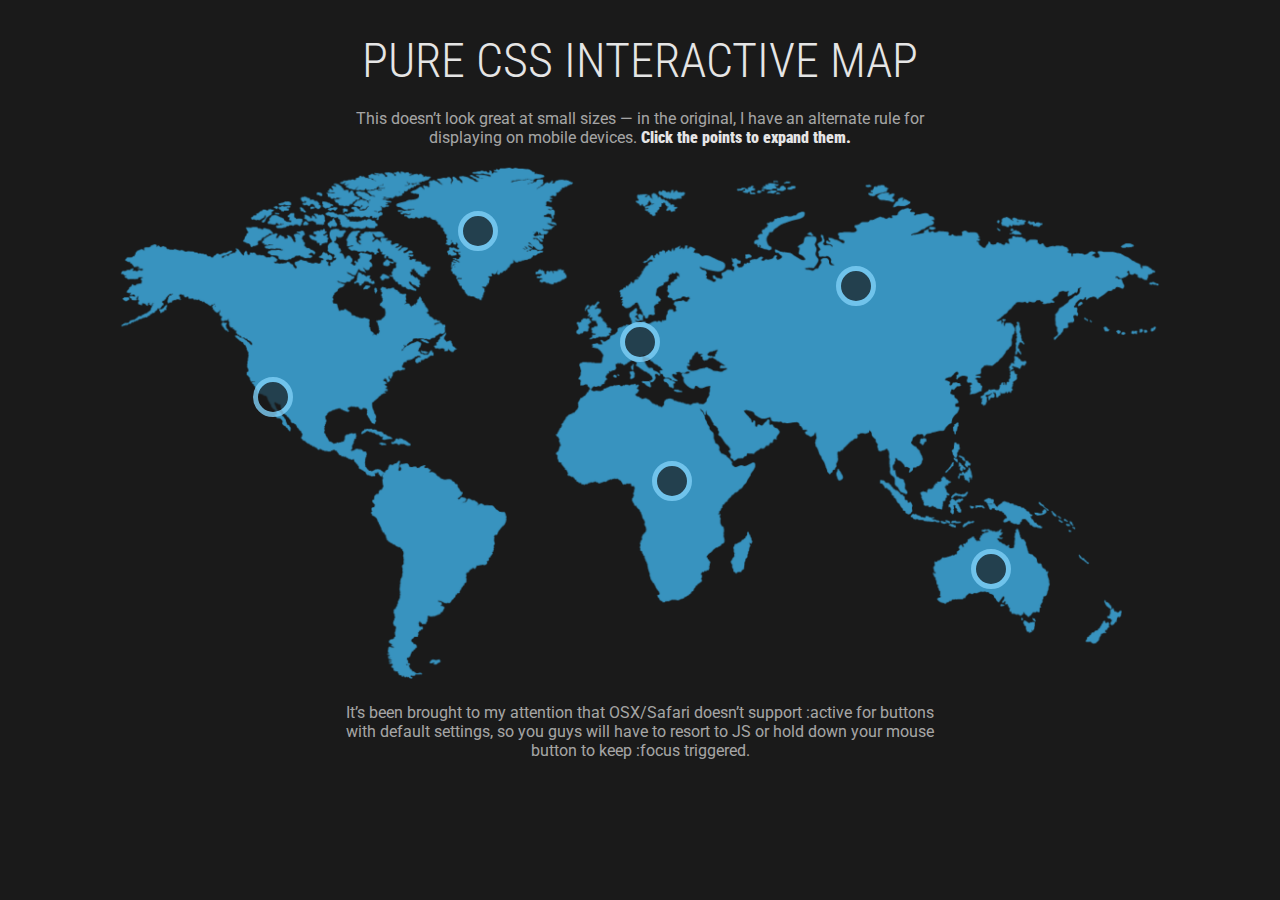
==== index.html @ 66787350 "first commit" ====
<!DOCTYPE html>
<html lang="en">
<head>
    <meta charset="UTF-8">
    <meta name="viewport" content="width=device-width, initial-scale=1.0">
    <link href='//fonts.googleapis.com/css?family=Roboto+Condensed:300,400,700' rel='stylesheet' type='text/css'>
    <link href='//fonts.googleapis.com/css?family=Roboto:100,300,400,700,900' rel='stylesheet' type='text/css'>
    <link rel="stylesheet" href="styles.css"> <!-- Link to your CSS file -->

    <title>Document</title>
</head>
<body>
    <h1>Pure CSS Interactive Map</h1>
    <p class="description">This doesn&rsquo;t look great at small sizes &mdash; in the original, I have an alternate rule for displaying on mobile devices. <strong>Click the points to expand them.</strong></p>
    <div class="distribution-map">
        <!-- This was broken for a while because image hosts are annoying, so now it's a data uri. Sorry :( -->
        <img src="[data-uri]" alt="" />
        <!--In the original application, these points are injected with Javascript, but ideally, they'd be injected with a haml loop. Because I'm hardcoding content, I'm presenting this as prerendered HTML-->
        <button class="map-point" style="top:15%;left:35%">
            <div class="content">
                <div class="centered-y">
                    <h2>A Place</h2>
                    <p>You can put plenty of details in here. In the original, I listed contact information and linked phone numbers and email addresses.</p>
                </div>
            </div>
        </button>
        <button class="map-point" style="top:35%;left:50%">
            <div class="content">
                <div class="centered-y">
                    <h2>Another Place</h2>
                    <p>Lorem ipsum something something</p>
                </div>
            </div>
        </button>
        <button class="map-point" style="top:76%;left:82.5%">
            <div class="content">
                <div class="centered-y">
                    <h2>Marauder Town</h2>
                    <p>I solemnly swear that I am up to no good</p>
                </div>
            </div>
        </button>
        <button class="map-point" style="top:45%;left:16%">
            <div class="content">
                <div class="centered-y">
                    <h2>Logan's Mum</h2>
                    <p>I&rsquo;m a marshmallow</p>
                </div>
            </div>
        </button>
        <button class="map-point" style="top:60%;left:53%">
            <div class="content">
                <div class="centered-y">
                    <h2>Toto</h2>
                    <p>I bless the rains</p>
                </div>
            </div>
        </button>
        <button class="map-point" style="top:25%;left:70%">
            <div class="content">
                <div class="centered-y">
                    <h2>With Love</h2>
                    <p>&mdash; 007</p>
                </div>
            </div>
        </button>
    </div>
    <p class="description">It&rsquo;s been brought to my attention that OSX/Safari doesn&rsquo;t support :active for buttons with default settings, so you guys will have to resort to JS or hold down your mouse button to keep :focus triggered.</p> 
</body>
</html>
---- styles.css ----
html {
  background: #1a1a1a;
  color: #e5e5e5;
  text-align: center;
  font-family: "Roboto", Helvetica, sans-serif;
}

body {
  max-width: 1200px;
  margin: 20px auto;
  padding: 0 100px;
  overflow-x: hidden;
}

.description {
  max-width: 600px;
  margin: 0 auto;
  color: rgba(229, 229, 229, 0.7);
}

div, img, footer {
  position: relative;
  box-sizing: border-box;
}

h1, h2, h3, h4, h5, h6 {
  margin-bottom: 20px;
  text-transform: uppercase;
  font-family: "Roboto Condensed", Helvetica, sans-serif;
  font-weight: 300;
}

h1 {
  font-size: 36pt;
}

h2 {
  font-size: 24pt;
}

h3 {
  font-size: 18pt;
}

h4 {
  font-size: 16pt;
}

h5 {
  font-size: 14pt;
}

h6 {
  font-size: 12pt;
}

p {
  font-size: 12pt;
  margin-bottom: 12pt;
}

strong {
  font-weight: 900;
  font-family: "Roboto Condensed", Helvetica, sans-serif;
  color: #e5e5e5;
}

a {
  transition: color 0.25s ease-in-out;
  font-family: "Roboto Condensed", Helvetica, sans-serif;
  text-transform: uppercase;
  text-decoration: none;
  color: #dff3fd;
}
a:visited {
  color: #dff3fd;
}
li.active a, a:hover, a:active {
  color: #e5e5e5;
}

.centered {
  position: absolute;
  top: 50%;
  left: 50%;
  transform: translate(-50%, -50%);
}

.centered-y {
  position: absolute;
  width: 100%;
  top: 50%;
  transform: translateY(-50%);
}

.distribution-map {
  position: relative;
  width: 100%;
  padding: 20px;
  box-sizing: border-box;
  margin: 0 auto;
}
.distribution-map > img {
  width: 100%;
  position: relative;
  margin: 0;
  padding: 0;
}
.distribution-map .map-point {
  cursor: pointer;
  outline: none;
  z-index: 0;
  position: absolute;
  width: 40px;
  height: 40px;
  border-radius: 20px;
  filter: progid:DXImageTransform.Microsoft.Alpha(Opacity=80);
  opacity: 0.8;
  transform: translate(-50%, -50%);
  -moz-transition: opacity 0.25s ease-in-out 0.25s, width 0.25s ease-in-out 0.25s, height 0.25s ease-in-out 0.25s, z-index 0.25s ease-in-out 0.25s;
  -o-transition: opacity 0.25s ease-in-out 0.25s, width 0.25s ease-in-out 0.25s, height 0.25s ease-in-out 0.25s, z-index 0.25s ease-in-out 0.25s;
  -webkit-transition: opacity 0.25s ease-in-out, width 0.25s ease-in-out, height 0.25s ease-in-out, z-index 0.25s ease-in-out;
  -webkit-transition-delay: 0.25s, 0.25s, 0.25s, 0.25s;
  transition: opacity 0.25s ease-in-out 0.25s, width 0.25s ease-in-out 0.25s, height 0.25s ease-in-out 0.25s, z-index 0.25s ease-in-out 0.25s;
  background: rgba(26, 26, 26, 0.85);
  border: 5px solid #7fcff7;
}
.distribution-map .map-point .content {
  filter: progid:DXImageTransform.Microsoft.Alpha(Opacity=0);
  opacity: 0;
  transition: opacity 0.25s ease-in-out;
  width: 100%;
  height: 100%;
  left: 50%;
  transform: translateX(-50%);
  overflow: overlay;
}
.distribution-map .map-point:active, .distribution-map .map-point:focus {
  margin: 0;
  padding: 0;
  filter: progid:DXImageTransform.Microsoft.Alpha(enabled=false);
  opacity: 1;
  width: 300px;
  height: 220px;
  color: #e5e5e5;
  z-index: 1;
  transition: opacity 0.25s ease-in-out, width 0.25s ease-in-out, height 0.25s ease-in-out;
}
.distribution-map .map-point:active .content, .distribution-map .map-point:focus .content {
  filter: progid:DXImageTransform.Microsoft.Alpha(enabled=false);
  opacity: 1;
  -moz-transition: opacity 0.25s ease-in-out 0.25s, height 0.25s ease-in-out, overflow 0.25s ease-in-out;
  -o-transition: opacity 0.25s ease-in-out 0.25s, height 0.25s ease-in-out, overflow 0.25s ease-in-out;
  -webkit-transition: opacity 0.25s ease-in-out, height 0.25s ease-in-out, overflow 0.25s ease-in-out;
  -webkit-transition-delay: 0.25s, 0s, 0s;
  transition: opacity 0.25s ease-in-out 0.25s, height 0.25s ease-in-out, overflow 0.25s ease-in-out;
  overflow: hidden;
}
.distribution-map .map-point:active .content a:hover, .distribution-map .map-point:active .content a:active, .distribution-map .map-point:focus .content a:hover, .distribution-map .map-point:focus .content a:active {
  color: #afe1fa;
}
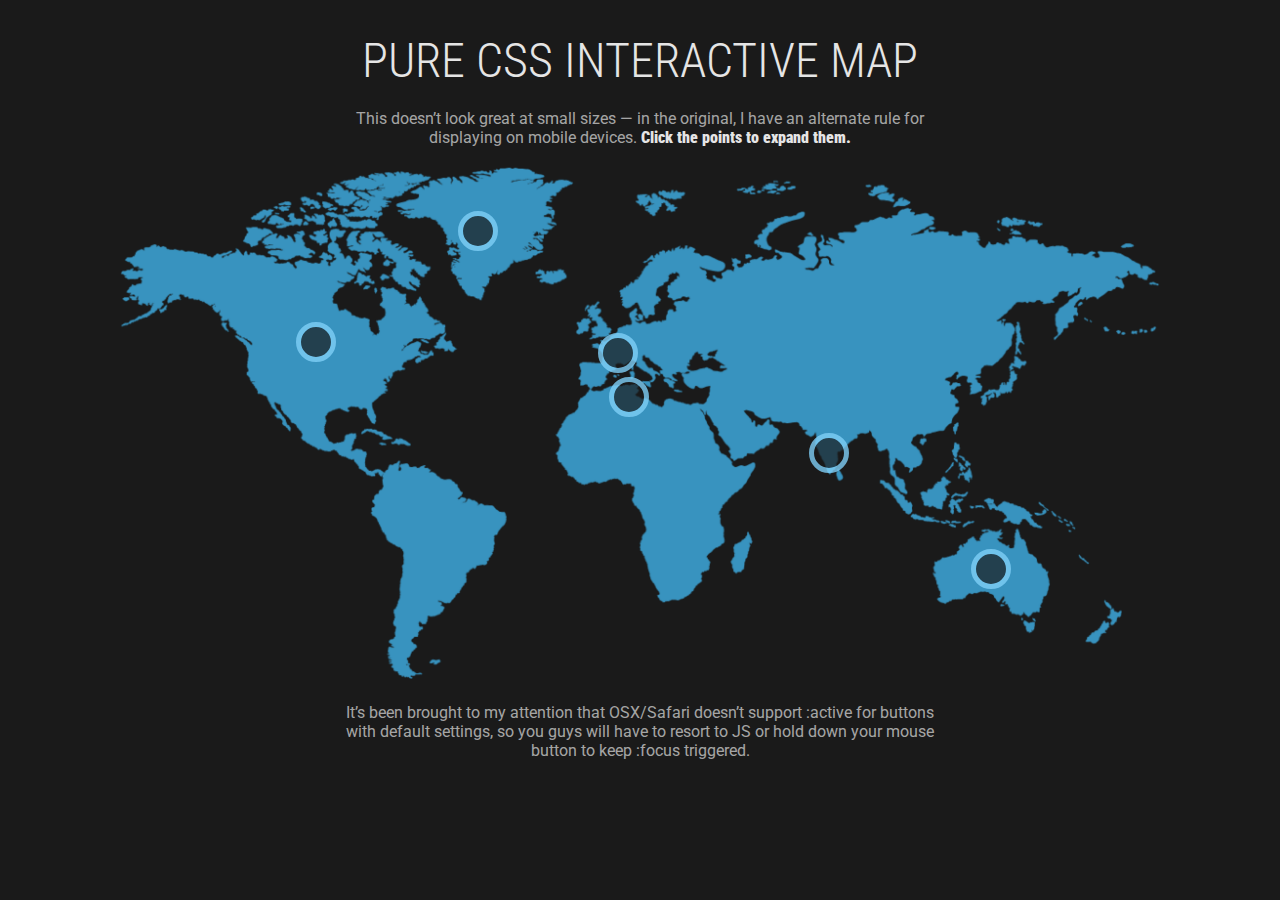
==== commit c07f3407: "maps svg of germany etc." ====
--- a/index.html
+++ b/index.html
@@ -24,11 +24,88 @@
                 </div>
             </div>
         </button>
-        <button class="map-point" style="top:35%;left:50%">
-            <div class="content">
-                <div class="centered-y">
-                    <h2>Another Place</h2>
-                    <p>Lorem ipsum something something</p>
+        <button class="map-point" style="top:37%;left:48%">
+            <div class="content">
+                <div class="centered-y">
+                    <h2>Germany</h2>
+                    <svg xmlns="http://www.w3.org/2000/svg" baseprofile="tiny" fill="#3893bf" height="300" stroke="#ffffff" stroke-linecap="round" stroke-linejoin="round" stroke-width=".5" version="1.2" viewbox="0 0 1000 1000" width="1000">
+                        <g id="features">
+                         <path d="M621.3 617.7l0-0.1-0.5-0.9-2.1-0.6-1 0.1-0.3 0-0.3-0.1-0.3-0.1-3-2-0.6-0.4-0.3-0.2-0.3-2.3 0-0.5 0.1-0.3 0.1-0.3-0.2-0.5-1.6-1-0.7-1.3-0.2-0.1-0.1-0.2-0.2-0.3-0.2-0.4-0.6-0.3-2 0.2-0.6-0.9 0-0.4 0.2-0.3 0.5-0.5 0.3-0.2 0.3-0.2 1.2-0.4 0.2-0.2 0.2-0.3 0-0.6 0-0.4 0.6-0.5 0.2-0.5 0-1-0.2-0.5-0.2-0.3-0.9-0.7-0.2-0.2-0.1-0.3 0-0.4 0.2-0.6 0.4-1 0.8-1.1 1.7-1.3 1-1.2 0.1-0.3 0.2-0.3 0.1-0.2 0.2-0.2 0.3-0.1 0.5-0.1 0.7 0.1 0.3 0.2 0.2 0.1 0.5 0.8 0.1 0.2 0.2 0.1 0.2 0.2 0.3 0.1 0.3 0.1 0.3 0 0.4 0 0.7-0.7 1.6-2.7 1.2-0.3 0.6 0.2 0.2 0.2 0.2 0.2 0.3 0.1 0.3 0.1 0.3-0.1 0.9-0.4 0.7-0.2 0.3-0.2 0.3-0.4 0.3-1.1 0.2-0.7-0.1-2.3 1.3-1.7 0.4-0.6 0.4-0.3 0.3-0.1 1.3-0.1 1.4 0.3 1.8-0.1 0.4-0.2 2.3-1.8 0.5-0.5 0.3-0.4 1.5-2.6-0.7-0.3-1 0.1-0.7 0-0.3-0.1-0.2-0.2-0.2-0.1-0.3-0.4-0.2-0.5-0.4-1-0.1-0.6 0.1-0.8 0.2-0.4 0.1-0.4-0.2-0.4-0.4-0.4-0.4-0.1-0.3 0-0.3 0.1-0.3 0-0.3 0-0.1-0.4 0.1-0.7 0.6-1.3 0.4-0.4 0.4-0.2 0.4 0 0.2-0.1 0.2-0.1 0.1 0 0.5-0.7 0.6-0.6 0.1-0.3 0-0.3-0.3-0.4-1.2-0.5-0.8-1 0-1.1 5.3-1.6 0.7-0.4 1.8-1.6 0.4-0.3 0.5-0.1 2.2-0.2 0.5 0.1 0.3 0.2 0 0.3 0.2 0 0.3-0.1 1.3-2 1.5-1.7 2.7-1.6 0.2-0.1 0.2-0.2 0.2-1 1 0.5 0.4 0.1 1.6-0.2 2.3 0.3 0.3-0.1 0.6-0.2 0.3 0 0.3 0.2 0.3 0.5 0.2 0.2 0.2 0 0.5-0.6 0.7-1.1 0.2-0.2 0.4-0.3 0.8-0.4 0-0.5 0-0.3-1.5-3.4-1.8-2.7-2-1.3-1.1-0.3-1-0.6-1-1-0.7-1.8-2-3.4-0.2-0.4-0.6-3.5-11.3-3.4-4.7 0.5-3-0.6-0.4-0.3-0.2-0.4-0.2-1 0-0.5-0.1-0.5-0.3-0.4-1.3-1.1-0.7-1.4 0.4-3.2-1.6-0.4-0.7-0.3 0-0.8 0.4-0.6 0.3-0.5 0.2-0.3 0.1-0.3 0-0.3 0.1-0.3-0.3-3.4-0.2-1.2-1.4-1.9-0.1-2.4-0.3-0.9-0.1-0.2-0.1-0.3-0.1-0.2 0-0.2 0-0.3 0.1-0.6 0.2-0.7 0.7-1.3 0.4-0.5 0.5-0.2 1-0.1 0.3-0.1 0.2-0.1 0.2-0.3 0.1-0.3 0.1-0.4 0.1-0.7 0-0.8-0.1-0.9-0.5-1.2-0.3-0.6-0.2-0.6-0.1-0.4 0.1-1.9-0.3-2.6-0.3-0.9-0.2-0.2-0.1-0.3 0-0.3 0-1.4-0.1-0.3-0.1-0.4 0.1-0.3 0.3-0.4 0.9-0.6 0.1-0.2 0.5-0.7 0.1-0.3 0.3-0.1 0.2-0.2 0.4-1.4 0-5.4 1.9-1.6 0.2-0.3 0.1-0.2 0.1-0.3 0.2-0.6 0.1-0.5 0.1-0.3 0.2-0.1 0.5 0.1 0.7 0.4 1.1 0.5 2.2 0.2 0.6-0.1 3.7-1.8 5.4-0.6 0.3-0.1 0.3-0.6 0.1-0.4 0.3-2.3 0.6-0.2 0.5-0.1 5.3 0.3 1 0.7 7-1.2 0.3 0.1 0.2 0.2 0.2 0.3 0.3 0.1 0.5-0.2 1-0.7 0.5-0.6 0.6-1.1 0.7-1.3 1.1-0.6 2.7 0.4 2.1 0.9 1.4-0.6 3.8-3.2 0.7-1 2.1-0.2 0.8 1.7 0.9 0.7 1.1 0.4 0.9 0.1 1.6 0.9 1 1.2 0.9-0.2 0.5-0.5 0.4-0.2 0.5-0.2 0.4 0.2 0.6 0.4 1.5 1.6 1.3 0.3 0.9 0.4 2 2.5 1 0.7 0.6 0.2 0.3-0.1 0.2-0.2 0.3-0.1 0.2 0 0.3 0.1 1 0.9 0.8 0.5 0.3 0.4 0.1 0.5-0.1 0.8-0.1 0.5-0.2 0.4 0 0.7 0.7 1.1 1.5 0.9 0.3 0.5 0.2 0.7 0.4 1.7 0.2 0.8 0 0.7-0.2 0.5-0.3 0.3-0.6 0.3-0.2 0.2-0.2 0.2-0.1 0.2 0.2 0.8 0.5 0.3 0.1 1-0.2 1.3 0.1 1.7-0.4 1.2-0.1 0.3-0.2 0.2-0.8 0.8-0.2 0.3-0.1 0.2 0 0.4 0.1 0.4 0.1 0.4 0.1 0.4 0.3 0.6 0.2 0.2 0.2 0.2 0.5-0.7 0.3-0.4 0.4-0.4 0.8 0.1 0.3-0.7 1 0.2 0.5 0.3 0.9 1.6 1.4-0.4 6.7-2.3 1.1-0.6 0.7-0.8 0.7-0.2 1 0 3.4 1.7 1.1 0.9 0.5 0.7 0.8 0.5 1.1 0.8 1.2 1.8 0.9 0.4 0.8-0.3 0.7 0 1 0.1 3.3 1.2 8.5 0.6 2.6 0.2 7.8-1 4.7-0.6 0.6 0.2 0.7 0.2 0.4 0.2 0.4-0.2 0.3-0.1 1.3-2.2 4-5.8 1.2-2.7 0.1-0.9 0-0.9 0.4-0.9 2.9-3.8 0.9-0.8 2.9-1.6 4.5-1.1 3.5 0.4 2.7 1 2.4 1.7 2.8-0.7 9.7-4.8 3.1-0.9 1.5-0.1 1.6 0.3 1.9 1.1 3.1 1.3 3.2 0.2 0.2 1.2 1.6 1.7 4.8 1.6 1.5 1.1 1.7 1 3.4 1 1.7 0.8 1.1 0.9 1.3 1.4 0.8 1.6-0.6 1.5 0.2 3 0.5 5 0 0.1 0.3 2.1 0.2 0.8 1.3 2.4 1.7 1.9 1.1 2.3-0.4 3.4 0.2 0.3 0.4 0.4-1.3 2.4-1 3.1-0.6 3.3-0.1 2.9-0.1 1.5-0.5 0.8-0.6 0.5-0.4 0.8-0.1 1.2 0 2.2-0.2 1.3-3.3 8.3-3.6 8.8-2.6 2.9-1.1 1.7 0 2.1-1.1 3.1-0.5 1-0.2 0.4-0.7 0.8-1.2 0.3-1.6 0-2.7-0.6-2.8-2.2-1-0.6-1.5-0.4-1.1-0.3-0.3-0.8 0.2-2.1 1.3-2.9 0.4-1.5-0.4-1.3-0.9-0.1-4 1.7-0.8-0.7 0.4-1.4 0.8-1.6 0.6-1.4 0.1-1.8-0.2-1.1-0.5-0.9-0.9-1.1-0.9-0.7-2-0.5-0.9-0.6-0.7-1-0.2-0.7-0.1-0.1-0.3 0-0.2-0.1-0.5-0.1-0.1 0.3-0.9 0.4-2.6-0.2-0.2 0.1-0.3 0.2-1.6 0.7-0.8-0.1-0.8-0.4-0.4-0.6-0.4-0.7-0.6-0.5-2.7-0.9-2.3 0.4-0.4 0.4-1.3 1.4-1.1 3.3-0.8 1.2 0.9 0.6 2.4 0.3 1.5 0.6-0.1 0.2-0.6 0.4-0.1 1.3 1.8 1.8 2.7 0.8 2 1.1-0.4 2.7-0.1 0.2-2.1 1.8-5.7-0.4-2.3 0.5-0.3 0-0.8 0.8-1.4 2-0.4 0.4-0.5 0.5-8.2 3.8-1.2 0.5-1.9 0.9-1.4 0.1-2.7-0.4-1.4 0.4-0.8 0.5-0.5 0.6-0.6 0.8-0.8 0.6-0.9 0.1-0.7-0.2-0.4 0-0.2 0.1-0.7 0.8-0.3 1.1 0.1 1 0.2 0.8-0.1 0.6-0.3 0.5-0.1 0.2-0.5 0.2-0.4 0-0.2 0.1-1.6 1-0.3 0.2-1.3 0.3-3.4-0.4-1.6 0.1-2.7 1.1-1.4 0.3-6.2-0.1-0.4 0-0.4 0.1-2.9 0.5-1.9 1.2-1.1 0.7 0.9 1.7-0.3 1.5 0 0.1-0.8 1-0.2 0.2-1.2 0.9 0.4 1 0 0.3 0 0.4-0.2 0.2-0.3 0.3-0.7 0.4-1.3 1.6-0.3 0.3-0.9 0.8-1.4 0.4-1.6-0.8-0.5-0.6-1-1.8-0.4-0.4-0.4-0.2-0.5-0.1-0.2 0.1 0 0.4-0.5 0.5-0.8 0.6-0.9 0.6-0.2 0.2-0.8 0.5-0.1 0.2-0.3 0.6-0.7 1.9-0.1 0.4-1.5 0.8-1.2-0.6-1.2-0.8-1-0.1-0.4 0-2.5 6.5-1 1.9-0.7 0.5-1.1 0.8-3.8-0.2-2.1 0.7-0.7 0.2-0.7 0.1-0.6-0.1-0.7-0.2-0.5-0.4-0.4-0.1-0.3 0-0.6 0.1-0.6 0.4-0.4 4.7-0.5 2 0 0.1-0.1 0.1-0.1 0.1 0 0.1-0.1 0.1 0 0.1-0.1 0 0 0.1-0.1 0.1 0 0.1 0 0.1-0.1 0.1 0 0.1 0 0.1-0.1 0.1-0.1 0.1-0.1 0.1-0.1 0 0 0.1-0.1 0-0.1 0 0 0.1-0.1 0-0.1 0 0 0.1-0.1 0-0.1 0.1-0.1 0-0.1 0-0.8 0.9-0.6 0.6-0.4-0.1-0.4 0-1.7-0.1-6.8-4.1-0.6-0.2-0.6 0.2-0.1 0-0.3 0.2-0.7 0.4-0.4 0.2-1.3-0.2-1.2 0.1-1.2 0.4-0.4 0.4-0.5 0.6-0.7 1-0.6 1-0.3 0.5-0.2 0.1-0.6 0.6-1 0.2-3.9-0.8-5.4 0.5-3 0.8-0.7 0.7-1.3 1.1-0.5 0.4-0.3 0.6-0.1 0.6-0.2 0.5 0 0.1 0 0.1 0.1 0.4 0 0.5-0.1 0.4-0.3 0.1-0.7 0-0.3 0.2-0.8 0.7-0.2 0.1-1.5 0.9-0.5 0.3-0.6 0.6-0.1 0.1-1.9 3.4-0.4 0.8-0.5 0.5-0.3 0.3-0.8 0.6-0.6 0.9-0.2 1.8-0.1 0-0.1 0.2-1.3 1.6-0.4 1.1-0.2 2 0.2 1.5 0.4 1.2 0 0.4 0 0.6-1 0.7-1.2-0.1-0.8-1.2-0.8-3.1-0.1-0.6-0.1-0.7-0.3-0.7-0.3-0.4-1.3-1.3-0.2-0.3-0.1-0.3 0.1-0.2 0.2-0.2 0.1-0.1 0.1-0.1 0.1 0 0.1 0 0.1-0.3 0.2-0.3 0-0.3 0-0.3-0.2-0.4-0.5-0.3-2.1 0-1.1-0.4-0.8-0.7-0.3-0.9 0-1.9-0.4-1.1-1.4-1-2.7-0.2-0.8 0z" id="DESN" name="Sachsen">
+                         </path>
+                         <path d="M607 606.1l2-0.2 0.6 0.3 0.2 0.4 0.2 0.3 0.1 0.2 0.2 0.1 0.7 1.3 1.6 1 0.2 0.5-0.1 0.3-0.1 0.3 0 0.5 0.3 2.3 0.3 0.2 0.6 0.4 3 2 0.3 0.1 0.3 0.1 0.3 0 1-0.1 2.1 0.6 0.5 0.9 0 0.1-1.8-0.2 1.7 1.8 0.5 1 0.3 1.6-0.1 1.2 0 0.3-0.5 0.5-0.8 0.5-0.9 1.4 0.8 1.4 3.6 2.2 1.8 2 0.8 1.2 0.5 1.4 0.3 1.7-0.6 2.6 0.1 1.7 0.6 1.7 1.1 1 1.1 0.6 1.1 1 0.6 1.1 0.2 1.1 0 1.1 0.2 0.7 11.1 5.9 1.1 1.1 2.7 0.3 1.3 1.2 0.1 1.6-0.5 1.6 0 1.2 2.9 1.7 1.1 0.4 0.4 0.9-0.2 2.2-0.6 1.7-0.8 1.4-0.3 0.7-0.6 1 0 0.2-0.5 1.6-0.6-0.2-0.9-0.3-0.4 1.6 0 2.4-0.3 1.8-1.1 1.2-2.6 1.1-0.4 0.2-0.9 1.7 0.4 1.2 0.7 1.4 1.5 2.2 1.1 0.9 1.1 0.8 2.4 1.2 1 0.5 0.6 1.2 0.1 1.5-0.6 1.4 0.1 0.1 0.6 0.3-0.3 0.9-0.1 0.3 0.8 0.9 1.7 0.9 0.8 0.9 0.5 1.2 0.3 2.5 0.3 1.3 0.5 1.4 0.5 1 0.5 0.8 0.8 0.8 0.8 0.3 0.8-0.1 0.5 0.4 0.1 1.9 0.3 3.7 0.3 1.8 0.8 1.6 1.5 1.2 3.3 1.6 1.5 1.5 2.4 5.4 1.1 1.2 1.5 0.5 4.3 0.6 1.3-0.2-0.2-1.1-0.1-0.3 1-0.3 0.1 0 2.7 0.8 1.2 0.6 1.1 0.9 2.1 2.2 1.2 0.5 0.4 0.9 0.1 1.1 0.4 1 2.3 2.8 0.9 0.5 6.8 9.3 1 2.2 1.1 1.9 2.1 1.2 4.4 0.2 1.5 0.6 0.9 0.7 2.2 3 3.1 3.2 0.8 1.9 0 3.1 1.1 1.7 2.1 2 2.3 1.7 1.7 0.8 0.4-1 0.3-1 0.7-1.2 0.4-0.1 0.3-0.2 0.3-0.1 0.2 0 0.3 0.1 1.2 0.2 1.3 0.8 1.2 1 1.3 0.7 0.7-0.1 0.6-0.1 0 0.3 0.2 1.8 0.8 2.1 1.1 1.7 1.2 1.2 1.4 0.7 2.7 0.4 1.1 0.6 1.7 2.6 3.5 7.1 1.4 1.5-2.2 4.6-0.1 1 0.3-0.1 0.8 1.5 0.4 0.3 0.9 0.5-1 0.9-0.2 1.3 0.4 3.6 0 1.8-0.3 1.6-0.4 1.5-1.3 2.7-0.3 0.5-0.6 0.6-0.6 0.3-1.5 0.2-0.3 0-0.6 1.2-0.6 3-0.2-0.2-3-1.4-1.1-1.7-1.2-0.9-1.2-0.7-7.6-2.1-2.4 0.4-2.4 0.9-0.7 0.6-0.4 0.7 0.1 0.4 0.2 0.5 0.3 2 0.7 1.1 0.1 0.9-0.2 1.1-1 2.1-0.3 1-0.2 1 0.2 3.1-0.2 1.2-0.3 0.7-0.3 0.6-0.2 0.6-0.4 2.3-1 1.7-7.1 6.3-2.5 1.3-10 1.8-7.6 3-1.2 0.8-2.7 2.6-2.3 1.4-1.1 0.9 0.1 0.2-4.1 0.8-1.1 0.6-0.6 0.7-1.4 2.2-0.9 1.1-2.9 2-0.3 0.4-1.1 1.6-0.4 0.2-0.5 0-0.5 0.1-0.4 0.8-0.1 1.5 0.3 1.4 0.7 1.3 0.7 1.1 5.1 5.4 1.1 2.4 0.2 1.2 0 0.2 0.4 1.1 0.6 0.9 1.7 1 1.5 1.5 0.6 0.4 1.2 1.2 2.5 5.7 1.6 2.4 0.3 0.3-4.7 7.6-0.4 0.8-0.2 0.7 0 0.7-0.1 0.7-0.5 0.8-1.3 2.1 1.2 1.2 4 0.8 1.1-0.2 1.9-0.8 1.1 0.2 0.9 0.7 0.9 1 1.4 2.5 0.6 1.6 0.2 1.4-0.1 1.3-0.1 1.3-0.2 0.2-0.9 2.2 0 0.3-1.2 1.5-0.2-0.1 0.1 2.5 0.1-0.1 0 0.2-0.7 1.7-0.2 0.3 0 1.9 0 0.7 0.2 0.5 0.2 0.6 0.2 0.7 0.1 0.9-2.1 2.4-0.5 0.5-0.8 0-0.5-0.3-0.4-0.4-0.7-0.4-0.7 0-0.6 0.4-0.7 0.2-0.8-0.3-3.5-2.7-3.4-3.7-0.6-0.5-0.7-0.3-1.1-0.2-1.8-1.4-0.4-2.7 0.9-2.5 2-1-1.4-1.4-1.9-1.2-1.2-1.4 0.8-1.9-1.3 0.1-4.1-1-2.6 0-2.6 0.6-1.3 0.7-2.6 2.3-0.7 0.6-1.1 0.5-1.6 0.3-1.5 0-1-0.5-2.2-1.8-0.6-0.7-0.3-0.9-0.8-2.3-0.3-0.6-1.2-0.2-2.9 1.1-1.2 0.2-4.3-0.9-1.5 0.2-1.7 0.8-0.8 0.2-0.7-0.7-0.4-1.2 0.3-0.7 0.4-0.7 0.3-0.8 0.2-1.2 0.2-0.5-0.2 0-1.1 0.5-0.6 0.4-1.7 1.5-1.2 0.4 0.1 0.9 0.3 0.6 0.5 0.7 0.6 0.6 0.4 0.3 0.2 0.6 0.1 2.9-0.1 1-0.2 0.7-2.1 2.6-0.6 0.2-16.7-0.8-6.2 1.3-0.8 0.5-0.7 1.8-0.8 0.3-4.1-0.9-5.9 0-3.2-0.6-1.3-0.1-0.3 0.3-2 1.8-0.5 1.1-0.6 2.5-0.4 1-1.3 1.5-1.6 0.7-3.4 0.5-1.6-0.5-1.8-0.2-1.7 0.3-3.4 4 0.9 0.3 0.8 0.5 0.2 0.8-0.6 1-1.2 0.6-3.1 0-1.4 0.5-1.4 1.3-1 1.3-1 1.1-1.6 0.7-1.7-0.2 0.1-2.9-1.5-0.6-1.9 0.5-4.7 3.3-1.5 0.4-7.6-0.1-1-0.6-0.7-1.5 0.1 0 0.3-0.5 0.1-0.7 0-0.7-0.2-0.5-3.6-4-3.8-1.7-0.5-0.9 2.4-1.6 0.6-0.7-1.7-1.3-0.8-0.4-1-0.1-1 0.3-3 1.4-2.1 0.2-0.6-0.2-0.4-0.5-0.2-0.5-0.3-0.4-9.7-3.6-1.7 0-1 0.7-1.5 2-0.9 0.8-0.9 0.1-3.1-0.4-1.1-0.6-0.6-0.4-0.4-0.5-0.1-0.9 0.2-0.7 0.4-0.5 0.1-0.4-0.4-1.1-0.2-0.2-0.6 0.3-1.2 0.2-1.1 0.4 0.1 0.9 0.7 1.2 0.4 1.2-0.1 1-0.7 4.4 1 0.5 0.7 0.7 0.4 1 0.3 1.3 0 2.3-0.7 2.4-1.1 2.2-1.2 1.6-0.6 0.4-1.5 0.6-0.8 0.5-0.4 0.7-1.6 3.2-1.4 1.8-1.4 1.3-3.2 2-1.6 0.6-4.7 0.6-1.1 0.1-0.3-0.1 0.2-0.7 0.7-1.2 0.3-0.2 1-0.3 0.3-0.4 0.2-0.7 0-0.6-0.2-0.7 1.3-4 0.1-2-1.4-0.7-3.2 0.6-0.8 1-0.3 0.2-0.4 0-0.8-0.5-0.3 0-1 0.5-0.5 0.4-0.5 0-0.7-0.7-0.4-1-0.1-1.2-0.2-1.1-0.8-0.9 1.7-1.3 0.3-1.2-0.6-1.2-3.6-5.3-0.9 0.4-0.6 0.5-0.6 0.3-0.8-0.5-0.2-0.6 0-0.3 0-0.3-0.6-1.5-1-0.9-0.7-1-0.2-1.8-0.9 0.7-1.1 0.2-2.2-0.1-2.2-0.9-0.3 0.1-0.9 0.6-0.6 0.1-1.5-0.8-0.3-1.1 0.2-1.4-0.3-1.2-0.8-1-1.1-0.3-1.1 0.1-1 0.5-1.6 1.9-0.9 2-1.1 1.6-1.9 1-4.7 0-4.3-1.1 0-0.1 3.5-4.7 0.7-1.2 0.2-0.1 0.4-0.2 2-0.4 0.5-0.2 0.3-0.1 0.1-0.2 0.1-0.3 0.2-0.5 1.2-0.6 0.5 0.1 2 0.7 3.3-1.7 5.4-4.8 1.4-0.8 0.9-0.3 0.5 0.2 2.4 1.1 1.8 0.4 1.7 0 1.2-0.3 1.3-0.6 1.6-0.9 1.8-0.5 0.9 0 0.5 0.1 0.3 0.1 0.2 0.3 0.4 1.2 0.3 0.8 0.4 0.8 0.8-0.9 0-1.5 0.2-0.5 0.1-0.3 0.1 0 0.1 0 1.4 0.5 0.7 0.1 0.2-0.1 0.2-0.3 0.1-0.2 0.1-0.4 0.1-0.5 0-0.3-0.1-0.4-0.3-0.7-0.2-1.1-0.3-2-0.1-3.2 0-0.4-0.1-0.3-0.2-0.2-0.1-0.1-0.6 0-0.2-0.1-0.2-0.1-0.1-0.5-0.3-0.4-0.5-0.5-0.4-0.5-0.1-0.3 0.1-0.3 0.3-0.7 0.2-0.1 0.1-0.1 0.3-0.1 1.2 0 0.2-0.2 0.2-0.2 0.1-0.4 0.1-0.3 0.2-0.1 0.1-0.1 0.1 0 0.5-0.3-1.4-3-0.2-1.1-0.3-0.6-0.1-0.2-0.1 0-0.1 0-0.1 0-0.1 0.1-0.2 0-0.1 0-0.4-0.1-0.1-0.3 0-0.1 0-0.2 0.3-0.3 0.1-0.1 0.1 0 0.2-0.3 0.1-0.2 0.1-0.2 0.2-1.4 0.1-0.3 0.3-0.5 0.1-0.5 0.1-0.8 0.1-2.6-0.1-0.4-0.9-0.9-0.1-0.3-0.6-1.3-0.2-0.6 0.1-0.5 0.1-0.3 0.2-0.2 0.2-0.2 0.6-0.3 2.1-6 0.6-2.4 0.1-2.9 0-1.2-0.2-1.4-2-4.5-2.9-13.2-1.1-3.9-0.3-0.7-1.1-1.5-1-1.8-1.3-3-0.1-0.1-0.1-0.1-0.1 0-0.1 0-0.1 0-0.5 0-0.7-1.2 4.1-5.7 0.5-0.4-0.2-0.6 0-0.5 0-0.4 0.4-0.8 0.3-0.5 0.6-0.7 0.4-0.3 0.3-0.1 0.9-0.1 1.3-0.3 0.2-0.1 0.5-0.5 1-0.7 0.2 0 0.4 0 0.1 0 0.1 0.1 0.3 0.3 0.1 0.1 0.1 0.2 0 0.2 0.1 0.8 0 0.2 0.1 0.1 0.1 0.2 0.2 0.1 0.1 0 0.4 0.1 7.1-4.3 0.2-1.3 0.1-0.1 0.1-0.4 0.4-0.5 0.3-0.1 0.2-0.2 0.6-0.1 2.8-0.2 0.2 0 0.1-0.2-0.1 0-0.3-0.2-0.1-0.1-0.1-0.2 0-0.2 0.1-0.4 0.8-2.1 0-0.7 0.1-0.5-0.1-0.7-0.1-0.5-0.1-0.3-0.4-0.6-0.1-0.4-0.1-0.3-0.1-0.2 0-0.5 0.1-0.2 0-0.2 0.5-0.2 0.5-0.2 0.2-0.2 0.3-0.4 0-0.4 0-0.2-0.1-0.2-0.2-0.2-0.6-0.3-0.4-0.4-0.4-0.4-0.4-0.4-0.4-0.2-0.4-0.2-0.3-0.2-0.2-0.1-0.1-0.3-0.1-0.4-0.1-0.2-0.2-0.2-0.2-0.2-0.3-0.4-0.2-0.8 0-1.3 0.1-0.2 0.2-0.1 0.6-0.8 0.6-1 0.2-0.3 0.4-0.1 0.3 0.3 0.6 0.7 0.4 0.3 0.3 0.2 0.3 0.1 1.5-0.1 0.4 0.1 0.3 0.3 0.5 1.4 0.5 0.8 0.1 0.2 0.1 0 0.2-0.1 0.3-0.2 3.3-3.8 0.5-0.4 0.3 0 0.4 0.2 0.1 0.1 0.2 0.4-0.1 0.2-0.1 0.1-0.2 0.1-0.1 0.3 0 0.3 0.1 0.3-0.4 0.6 0 0.3-0.1 0.2 0 0.2 0.1 0.3 0 0.2 0.1 0.2 0.2 0.1 0.1 0.1 1-0.6 3.1-2.9-1.3-2.5-0.2-0.8-0.2-0.5-0.2-0.2-0.1-0.1-0.5 0.1-1.4-0.7-0.5-0.7-0.1-0.2 0-0.1-0.1-0.6 0-0.5 0-0.3 0-0.3 0.1-0.2 0.1-0.2 0.1-0.1 0.2-0.1 0.1-0.4 0-0.6-0.1-1.5 0.1-0.6 0.1-0.5 0.2-0.3 0.5-0.4 0.1-0.1 0.1-0.3 0.1-0.4 0.2-1 0.1-0.4 0-0.4-0.1-0.2-0.1-0.1-0.5-1-0.1-0.3 0-0.2 0-0.1 0.3-0.7 0-0.2 0-0.2 0.3-3 0-0.7-0.1-0.5-0.1-0.2-0.6-0.5 0-0.2 0-0.1 0.2-0.1 0.8-0.3 0.2-0.1 0.4-0.3 0-0.3 0-0.4-0.3-1-0.2-0.7-0.1-0.3-0.2-0.3-0.2-0.2-0.4-0.3-0.2-0.3-0.3-0.9-0.1-0.2-0.1-0.2-0.1-0.1-0.1-0.1-1-1.1-0.5-1.1-3.1-2.5-0.4-0.6-0.3-1.2-0.2-0.8-0.2-0.4-0.3-0.2-0.8 0.1-0.2-0.1-0.2 0-1.2-0.8-0.3-0.1-0.3 0-0.5 0-0.4 0-1.3-0.5-0.4-0.2-0.2-0.2 0-0.2 0-0.2 0.2-0.3 0-0.1 0.1-0.4 0-0.6-1.1-1-0.3-0.4 0-0.2 0-0.1 0.2-0.5 0.1-0.4-0.1-0.2-0.1-0.1-0.4 0-0.7-0.3-0.8-0.4-0.2-0.3-0.1-0.2 0-0.1 0.1-0.2 0.2-0.1 0.1 0 0.4 0.1 0.2 0 0.2-0.1 0.2 0 0.1-0.1 0.2-0.2 0-0.1 0.2-0.5 0.1-0.2 0.1-0.1 0.1-0.2 0.1-0.3 0.2-0.6 0.1-1.2-0.1-0.6-0.1-0.5-0.1-0.1-1.2-1.1-0.1-0.1-0.2-0.1-0.1 0-0.2 0-0.2 0.1-0.8 0.5-0.2 0.1-0.1-0.1-1-1-1.5-2.1-0.3-0.3-0.3-0.3-1.3-0.9-0.6-0.5-0.2-0.3-0.1-0.2 0.2-0.1 0.1-0.1 0.3 0 0.2-0.1 0.1-0.1 0.2-0.4-0.1-0.2-0.3-0.4-0.4-0.4-0.3-0.5-0.1-0.4 0-0.5 0-0.4 0-1-0.1-0.4-1-1.1-0.2-0.4 0-0.5 0-0.2 0.1-0.3 0.1 0 0.2 0 0.3 0.3 0.2 0.1 0.8 0.3 0.3 0.1 0.2-0.2 0.1-0.2 0.1-0.7-0.2-0.6-0.5-1.1-0.2-0.6-0.1-0.4 0.6-1.6 0-0.3-0.2-0.3-0.1-0.1-0.1-0.1-0.2-0.1-0.2 0-0.4-0.2-0.5-0.3-0.7-1-0.2-0.7 0-0.8 0.2-0.4 0-2 1.3-1.5 0.3-0.1 0.5-0.1 0.5 0.3 0.3 0.1 0.6 0.1 0.1-0.2 0-0.2-2.1-5.2-0.1-0.3-0.2-0.1-0.3-0.2-1.4-0.5-0.2-0.2 0.1-0.3 0.1-0.2 0.4-0.5 0.3-0.5 0.5-1.9-0.7-1.6-0.1-0.6 0.1-0.2 0.3-0.7 0.2-0.6 0-0.4-0.1-0.3-0.3-0.2-0.2-0.1-0.2-0.1-0.2 0-0.2 0.1-0.2-0.1-0.3-0.1-0.5-0.4-0.1-0.2-0.1-0.2 0.1-0.3 0.1-0.1 0.1-0.2 0.2-0.6 0-0.2-0.1-0.2-0.4-0.3-0.2-0.2-0.6-0.3-1.7 1.4-0.3 0.5 0.1 0.2 0 0.1 0.1 0.1 0.2 0.2 0.1 0.1 0.1 0.2 0.1 0.3 0 0.6-0.1 0.3-2.1 2.3-0.6 0.6-0.6 0.3-5.3 0.1-0.6-0.1-0.2-0.1 0-0.2 0-0.2 0-0.2-0.3-2.2-0.1-0.4 0.1-0.5 0.1-0.5 0-0.6 0-0.5-0.2-0.9-0.1-1.5-0.1-0.3-0.2-0.2-0.9-0.8-0.1-0.1 0-0.1 0.2-0.2 0.1-0.2 0.2-0.3 0-0.3 0-0.1-0.1-0.3-0.3-0.4-0.3-0.1-0.3 0.1-0.3 0.2-0.2 0.2-0.4 0.5-0.2 0.4-0.1 0.2-0.1 0.1-0.5 0.1-0.3 0.2-0.2 0.1-0.1 0.3-0.2 0.7-0.1 0.5-0.3 0.4-0.6 0.3-0.5-0.1-0.5-0.3-0.2-0.3 0-0.3 0.2-0.4 1-1.1 0.2-0.2 0.1-0.2 0.1-0.4 0-0.2-0.1-0.6 0-0.4 0-0.4 0.1-0.3 0.7-0.9 0.5-0.6 0.2-0.3 0-0.2 0.1-0.2 0-0.2 0-0.2 0-0.2-0.1-0.3-0.4-0.6-2.5-2.7-0.4-0.5 0-0.2-0.1-0.2-0.1-1 0.1-2.3 0-0.4-0.1-0.3 0-0.2-2.1-2.5-0.5-0.8-0.2-0.2-0.1-0.1-0.6 0.4-1.2 0.5-0.3 0.2-0.2 0.3 0 0.1-1.5 1.4-0.4 0.7-0.2 0.2-0.3 0.1-0.3-0.1-0.1-0.2-0.7-1.6-0.1-0.2 0-0.5-0.1-0.5 0-0.5-0.2-0.2-0.2 0-0.1 0.1-0.1 0.1-0.3 0.7-0.2 0.2-0.8 0.3-0.1 0.2-0.1 0.2-0.1 0.4-0.1 0.7 0 0.4-0.1 0.2-0.3 0.3-0.5 0.1-1-0.2-0.6-0.3-0.6-0.3-0.3-0.3-0.1-0.1 0-0.2 0-0.2 0.1-0.3 0.5-1.1 0-0.2 0-0.2-0.1-0.6 0.1-0.2 0.1-0.2 0.4-0.2 0.1-0.1 0-0.2-0.2-0.7 0-0.4 0.1-0.3 0.1-0.2 0.1-0.2 0.1-0.3 0.1-0.2 0-0.1-0.1-0.3-0.1-0.6-0.1-0.6 0-0.1 0.1-0.2 0.1-0.2 0.2-0.4 0.1-0.2 0-0.3-0.1-0.5-0.2-0.2-0.3 0-0.2 0.1-0.4 0.3-0.6 0.4-1.2 0.5-0.8 0.1-2-1.3-0.4 0.3-0.9 0.2-0.9-0.1-3.9-1.8-1.3-0.1-2.6 0.4-2.7 1-3.5-0.3-0.9 0.3-0.8 0.6-0.8 0.8-0.4 0.6 0.5 1.5 0 0.2 0.1 0.1-0.1 0.2-0.1 0.4-0.4 0.6 0 0.5 0.1 0.3 0.1 0.2 0.3 0.2 0.6 0.2 2.4 0.4 0.4 0.2 0.3 0.3 0.1 0.4-0.1 0.4-0.2 0.8 0 0.4 0.1 0.3 0.3 0.1 0.2 0 0.3-0.1 0.3-0.2 0.1-0.2 0.2-0.4 0.2-0.9 0.1-0.2 0.1-0.1 0.1-0.2 0.2 0 0.2-0.1 0.1 0 1.4 0.7 0.2 0.2 0.2 0.1 0.1 0.2-0.9 4.5 0 0.6 0.1 0.1 0.2 0.4 0.2 0.8-1.3 1.3-0.3 0-0.4-0.1-0.9-1-0.2-0.1-0.2 0-2.1 0.9-0.8 0.2-1-0.1-0.6 0.1-0.5 0.2-1.1 0.6-0.3 0.4-0.2 0.4 0.2 1.4 0 0.2 0 0.2-0.1 0.2-0.7 0.6-0.2 0.3-0.1 0.3-0.3 0.9-0.1 0.4-0.3 0.6-0.4 0.3-0.4 0.1-4.4 0-1-0.2-4.2 1-0.2-0.1-0.6-0.4-1.1-1.8-1.4-1.4-0.3-0.4 0-0.4 0.3-0.4 0.2-0.2 0.1-0.3 0.8-0.8 0.6-0.5 0.2-0.1 0.2-0.3 0.2-0.2 0.2-0.5 0-0.7-0.8-3-0.1-1 0.1-0.6 0.3-0.1 0.3 0 0.5-0.1 0.3 0 0.3-0.1 0.3-0.3 0.4-0.4 0.2-0.3 0-0.2-0.2-0.4-0.1-0.6 0-0.5 0.1-0.4 0.2-0.6 0.9-2 0.1-0.4-0.2-0.3-1.1-0.5-0.6-0.4-0.3-0.4 0-0.5 0.2-0.4 1-1.3 0.4-0.7 0-0.4-0.1-0.4-0.3-0.4-0.2-0.2-0.2 0-0.3 0-0.3 0-0.3 0.2-0.4 0-0.3 0-0.3-0.3-0.4-0.4-0.2-0.5-0.4-1.2 0-0.7 0-0.7 0.2-0.9 0-0.5 0-0.2-0.1-0.2-0.2 0-0.1-0.1-0.1 0.1-0.2 0.3-0.5 0.8-0.1 0.3-0.1 0.1-0.1 0-0.2 0-0.1-0.1 0-0.2-0.2-0.4-0.3-0.4-0.9-2.9-0.7-1.9-0.9-2.8-0.1-0.5 0.2-8.4 1.5 0.6 0.1-0.1 0.2 0-0.1-0.3-0.5-1-0.3-0.7 0-0.1 0.1-1.3-0.7-1.1-0.4-2.5-0.1-0.2-0.3-0.4-0.7-0.1-0.7 0.1-0.4 0.4-0.3-0.1-0.7-0.5-0.5-0.3 0.2-0.3 0.6-0.8 0.2-0.1 0.4 0 0.3 0 0.2-0.1 0.2-0.2 0.2-0.5 0-0.4 0-1.7 0.1-0.5 0.1-0.4 0.1-0.3 0.2-0.2 0.3-0.3 0.4-0.1 2.4-0.6 3.7-1.7 0.2-0.1 0.2 0 0.2 0.1 0.3 0.1 1 0.8 0.4 0.2 0.9 0.3 0.2 0.2 0 0.1 0 0.2-0.5 0.7-0.1 0.3 0 0.2 0.2 0 0.5-0.2 1.1-0.8 1.2-1.5 0.2-0.4 0-0.2 0-0.6 0.1-0.5 0.1-0.2 0.3-0.2 2.3-0.6 0.5-0.1 0.4 0 0.7 0.2 3.3 0.1 0.2 0.1 0.5 0.2 0.4 0.1 0.9-0.2 0.4 0.1 2.8 1.3 0.7 0.5 0.5 0.5 0.1 0.2 0.2 0.3 0.3 0.9 0.1 0.3 0.5 0.7 0.5 0.6 1.7 0.3 1.1-0.2 4.5-1.9 0.5-0.5 0.2-0.4-0.4-2.1-0.1-0.4 0.1-0.5 0.3-0.7 0.8-1.7 0.2-0.4 0-0.2-0.1-0.1-0.2-0.2-0.2-0.1-1.3-0.1-0.2-0.1-0.1-0.1-0.1-0.2 0-0.2-0.1-0.3 0.1-0.3 0.1-0.6 0.5-1.5 0.1-0.5-0.2-2.3 0-0.7 0.1-0.3 0.3-0.1 0.6 0.3 0.5 0.1 0.2 0 0.7-0.4 0.2 0 0.1 0.1 0.2 0.1 0.2 0.2 0.4 0.6 0.1 0.1 0.2 0.1 0.1 0 1.2-0.3 0.3-0.1 0.3 0.1 0.1 0 0.1 0.1 0.2 0.2 0.3 0.1 0.3 0.1 1 0 1.4-0.5 2.2-0.6 0.2-0.2 0.1-0.3-0.4-0.5-0.1-0.5 0-0.8 0.5-1.6 0.6-0.8 0.5-0.5 1-0.5 0.8-0.2 1.2-0.5 1.2-0.9 0.5-0.4 0.3-0.5 0-1.1-0.1-0.9 0-0.5-0.1-0.6-0.2-1.6 1.7-6.3 0.9-1.4 0.4-0.1 0.9-0.4 0.2-0.1 0.2 0 0.2 0.2 0.1 0.1 0.6 0.9 0.4 0.4 0.6 0.6 0.5 0.2 0.3 0.1 0.6 0 0.8-0.1 4.4-1.7 4.5-2.7 1.5-1.3 0.8-1.4 0.8-1.6 1.6-2.6 0.1-0.2 0.1-0.4 0.1-0.4 0.4-1.2 4-4.5 1.2-0.8 0.1 0.2 0.1 0.3-0.1 0.3 0 0.4 0.1 0.2 0.1 0.3 0.3 0.1 0.4 0.1 3.6-0.4 0.6 0.2 0.4 0.2 0.2 0.2 0.2 0.3 0.5 0.3 0.2 0.3 0.2 0.3 0.1 0.7 0.3 0.8 0.1 0.6 0.3 0.3 0.5 0.3 5.9 2.1 0.6 0.3 0.4 0.4 0 0.3 0.3 0.6 0 0.3 0.1 0.3-0.1 0.7 0 0.3 0.1 0.3 0.2 0.3 1 0.8 0.4 0.5 0.3 0.4 0.3 0.5 0.3 0.3 1.9 1.6 0.2 0.4-0.1 0.3-0.1 0.2-0.4 0.4-0.1 0.3 0 0.4 0.4 0.7 0.3 0.2 0.3 0.2 1.4 0.1 0.6-0.1 0.7-0.2 0.5-0.2 0.2 0.2 0.1 0.3 0 0.3 0.3 0.6 0.2 0.3 0.4 0.5 2 1.7 0.1 0.3 0.1 0.3-0.1 0.4 0.2 0.2 0.2 0.2 0.9 0 0.6 0.1 0.4 0 0.2-0.2 0.5-0.4 1.2-0.2 1 2.2 0.6 0.7 1 0.6 0.2 0.3 0.1 0.4 0 0.5 0.1 0.8 0.4 1.4 0.1 0.7 0 0.6-0.2 0.3 0 0.6-0.2 0.4-0.1 0.5 0.1 0.5 0.2 0.7 0.7 1.2 0 0.5-0.1 0.3-0.2 0.3 0 0.3 0.1 0.3 0.3 0.6 0.6 0.7 3.3 0 1.8 0.5 0.9 0.7 1 0.6 0.6 0.1 0.3-0.1 0.1-0.2 0-0.4 0-0.9 0.4-2.4 0.5-0.6 0.3 0 0.3 0.1 0.1 0.1 0.3 0.3 0.4 0 0.6 0 2.3-0.5 0.3 0.1 1.1 0.5 0.9 0.2 0.4 0 0.4-0.1 0.2-0.3 0.2-0.2 0.1-0.5 0-0.4 0-0.4 0-0.3-0.2-0.6-0.1-0.3-0.2-0.2-0.2-0.2-1.3-0.4-0.3-0.1-0.2-0.1-0.2-0.2-0.2-0.2-0.1-0.3-0.1-0.6-0.2-0.2-0.2-0.2-0.3-0.1-1.3 0.1-0.3 0-0.3-0.1-0.2-0.2-0.2-0.2-0.9-1-0.1-0.1-0.9-0.6-0.8-0.3-0.3-0.2-0.3-0.3-0.3-0.4 0-0.8 0.3-2.6 0.3-0.7 0.3-0.4 0.3 0 0.3 0 1 0.4 0.2 0.1 0.2 0 0.3-0.1 0.2-0.3 0.2-0.4 0.1-0.3 1.1-1.7 0.3-0.4 0.3-0.2 0.3 0 0.1 0.1 0.7 0.3 0.2 0.1 0.3 0 0.5-0.2 0.2-0.1 0.9-0.7 0.3-0.1 0.3 0 1.4 0.2 0.5-0.2 0.3-0.2 0.3-0.1 0.2 0 0.2 0.1 0.2 0.1 0.2 0.2 0.1 0.3 0.1 0.2 0.2 0.2 0.2 0.2 0.1 0.1 0.3 0 0.2-0.1 1.9-0.6 0.5-0.1 0.6 0.2 2.5 3.6 0.3 0.3 0.4 0.4 0.2-0.2 0.1-0.2 0.1-0.2 0.1-0.9 0.1-0.1 0.1 0 2 0.3 0.5 0.3 0.4 0.4 0.4 0.6 0.3 0.2 0.2 0 1.1-0.5 0.3 0 1-0.1 0.3-0.2 0.2-0.2 0.1-0.2 0.3-0.3 0.3-0.3 0.7-0.2 0.3 0 0.3 0.2 0.1 0.7 0.3 0.4 0.2 0.2 0.5-0.1 0.2 0.1 0.3 0.2 0.5 1 0.3 0.4 0.3 0.5 0.1 0.3 0.1 0.2 0.1 0.3-0.1 0.2-0.1 0.2-1.4 1.6 0.6 0.9 3.5 3.4 0.8-1.3 0.4-0.2 0.6 0.6 0.4 0.2 1.6 0.5 0.5 0 0.3-0.2 0.1-0.2 0.1-0.2 0-0.3-0.2-0.8 0.1-0.3 0.1-0.4 0.5-0.7 0.1-0.5 0-0.4-0.1-0.3-0.4-0.7 0-0.4 0.1-0.6 0.7-1.4 0-0.4 0-0.3-0.1-0.3 0-0.5 0-0.2 0.2-0.1 0.5-0.2 0.1-0.1 0.1-0.2-0.2-0.6 0-0.2 0-0.3 0-0.3-0.1-0.3-0.1-0.3-0.1-0.3-0.5-0.6-0.1-0.3-0.1-0.4 0-0.4 0-0.3-0.3-0.5-0.1-0.3 0-0.5 0.3-2 0-0.3-0.1-0.4-0.1-0.6 0-0.3-0.2-0.3-0.1-0.4-0.1-0.5 0.1-0.4 0.1-0.2-0.1-0.2-0.2-0.6-0.3-1.3 2-1 1.4-0.3 1.5-1 0.2-0.3 0.1-0.1 0-0.2 0-0.2 0-0.1 0.1-0.3 0.2-0.5 0.4-0.3 0.5-0.1 0.7-0.9 4.7 0.3 1.2 0.4 0.6 1.2 0.1 0.3 0.1 0.1 0 0.2 0 0.3-0.2 0.2-0.7 0.5-0.4 0.3-0.2 3.9 0.1 0.4 0.1 0.6 0.7 0.3 0.8 0.6 0.5 0.7 0.4 0.2 0.3 0 0.3-0.2 0.3 0 0.4 0 0.4 0.2 0.2 0.3 0.2 0.3 0.1 1 0.1 1.6 0.2 0.3 0.4 0.4 0.6 0.3 1.2 1 0.6 0.3 0.4 0.1 0.5-0.2 1-0.1 0.3-0.2 0.2-0.1 0.1-0.3 0.2-0.6 0.2-0.2 0.3-0.1 0.6-0.1 1 0.1 2.1 0.8 8.6-1.8 1.3-0.4 0.1-0.2 0.1-0.1 0.1-0.3 0.5-0.1 1.2-0.2 0.6 0 0.3 0.1 0.1 0.1 0.1 0.1 0.1 0.3 0 0.1 0.3 0.2 0.3 0.2 0.8 0.3 0.2 0.1 0.1 0.2-0.1 0.3 0 0.3 0.1 0.3 0.3 0.1 0.3-0.2 0.3-0.1 0.2-0.2 0.8-0.4 1.3-0.3 0.3-0.2 0.7-0.5 1.7-0.9z" id="DEBY" name="Bayern">
+                         </path>
+                         <path d="M203.7 616.6l1.8 0 1.6-0.7 0.4-0.3 0.1-0.2 0-0.2-0.1-0.2-0.1-0.2-2.3-3.8-0.1-0.3 0-0.3 0.1-0.3 0.2-0.2 0.2-0.1 0.3-0.1 0.3 0.2 0.6 0.4 0.2 0.4 0.1 0.2 0.1 0.3 0.1 0.3 0.5 0.4 1.2 0.6 0.3 0.3 0.1 0.3 0.3 1.3 0.3 0.2 0.5-0.1 1.2-0.5 3.2-2.4 0.2-0.2 0.3-0.1 3-0.4 0.4-0.2 0.5-0.3 0.4 0.1 0.6 0.2 1.2 0.6 0.5 0.4 0.2 0.4-0.2 0.4-0.2 0.4-0.1 0.3 0.1 0.2 0.4 0.1 0.7 0 1.1-0.5 0.5-0.5 0.5-0.3 0.5-0.1 0.8 0.5 0.5 0.5 1 1.2 1.2 0.2 3.8-1.2 1.8-0.4 0.2-0.1 0.1-0.3 0.1-0.5-0.1-0.7-0.1-0.4-0.2-0.3-0.7-1.1-0.2-0.4-0.1-0.5-0.2-0.8-0.1-1.1 0-1.3 0-0.3-0.1-0.3-0.2-0.2-0.3-0.2-0.9-0.4-0.2-0.2-0.1-0.2 0-0.4 0.2-0.6 0.4-1 0-0.6 0-0.5-0.1-0.4 0-0.2 0-0.2 1.2-0.7 2.8-1.1 0.4 0.1 0.1 0.4 0.5 0.8 0.4 0.7 0.2 0.2 0.3 0.2 0.4 0.3 0.5 0.2 0.5 0.1 0.3 0 0.7-0.2 0.5-0.6 0.5-1 0.2-2.3-0.1-1.1-0.1-0.8-0.1-0.5-0.1-0.5 0.2-0.2 0.2-0.2 1.7-0.5 1.1-1.3 0.4-0.9 0.2-0.3 0.1-0.2 0.1-0.2 0.4-0.2 0.6-0.2 1.3-0.2 2-0.8 3.9-2.7 0.7-0.3 0.9 0.1 1.2 0.7 0.2 0 0.4-0.1 0.5-0.2 0.3-0.6 0.2-0.5 0.2-0.5 0.2-0.1 0.3-0.1 1.6 0.6 0.8-0.2 1.7-1.9 0.5-0.2 0.7-1.4 0.1-0.2 0.1-0.4 0.1-0.1 0.3 0 0.4 0.1 0.5 0.3 0.2 0.2 0.1 0.1 0.1 0.2 0.1 0.2 0.1 0.4 0.1 0.2 0.1 0.2 4.1 0.3 0.8-0.2 3.4-1 0.3-0.1 2-1.5 0.1-0.2 0.1-0.3-0.1-0.7 0.1-0.5 0.2-0.5 0.5-0.7 0-0.6 0-0.5-0.1-0.4 0-0.3 0.1-0.9 0-0.3-0.1-0.2-0.1-0.2-0.1-0.2 0.5-0.5 1.8-0.5 2.7 0.2 6.1-1.7 2.3-1.4 0.6-0.2 0.4-0.1 0.3 0 1.3 0.3 0.3-0.2 0.2-0.4 0.3-0.9 0.2-0.4 0.4-0.3 0.6-0.4 2.4-0.9 0.2-0.1 0.2-0.3 0.7-1.2 0.2-0.2 0.2-0.1 0 0.1 0.2 0.3 0.1 0.1 0.2 0.1 0.2 0 0.2 0 0.1-0.1 0.2-0.2 0-0.1 0.2-0.4 0-0.3 0-0.4-0.1-0.5-0.3-0.7-1.3-1.4 2.7-1.6 0.4-0.4 1.1-1.4 0.3-0.2 0.2 0 1.7 0.6 0.1 0 0.2 0 0.2-0.3 0-0.6 0-1.2-0.2-0.6-0.1-0.3-0.3-0.3-0.1-0.3-0.1-0.3-0.1-0.6-0.3-2.9 0.1-0.7 0.1-0.6 2.3-2.2 0.9-0.2 4.3 1.1-0.3 1.7-0.3 1-0.2 0.5-0.1 0.5-0.2 0.7 0 0.3 0.1 0.4 0.3 0.3 0.6 0.4 2 0.7 0.5 0.5 2.3 2.4 0.7 0.7 0.6 0.4 0.3 0 0.2-0.1 0.9-0.5 0.3 0 0.2 0 0.1 0 0.3 0.5 0.2 0.7 0.4 1.9 0.1 0.8 0 1-0.2 1.1 0 0.8 0 0.5 0.8 1.5 3.1 4 1.2 2.2 0.1 0.4 0.2 0.6 0.1 0.9 0.2 0.2 0.4-0.1 1.8-0.8 0.5-0.1 0.8 0.3 2 1.3-0.3 1.9-0.3 0.7-0.3 0.6-0.1 0.4 0 0.3 0.1 0.5 1 2.1 0.4 1.1 0.2 1.7 0.3 0.7 0.2 0.3 0.7 0.4 0 0.3 0.3 0.2-0.7 1.9-1.2 3-0.1 0.2-0.2 0.3-0.3 0.3-1.1 0.9-0.4 0.2-0.2 0-0.2 0-0.8-0.1-0.2-0.1-0.2-0.2-1.3-1.6-0.2-0.2-0.3 0-0.7 0-0.9 0.2-0.4 0.3-0.3 0.5-0.8 1-0.4 0.5-0.4 0.3-0.4 0.1-0.1 0.5-0.2 0.9-0.1 3.8 0 0.1 0 0.3 0.1 0.7 0 0.2 0.2 0.2 0.2 0.2 0.2 0.2 0.7 0.3 0.1 0.2-0.1 0.2-0.2 0.3-1.1 1.1-0.3 1-0.2 1.2-0.4 1.1-0.9 0.7-0.1 0.6 0.1 0.2 0.4 0.3 3 0.8 0.3 0.1 0.2 0.2 0 0.5 0.1 0.4 0.1 0.2 1.3 0.6 0.4 0.6 1.3 3.2 0.5 0.9 0.7 0.8 0.7 0.3 0.2 0.1 0.4 1 0.9 2.9 0.2 0.6 0.1 0.3 0 0.4-0.1 0.3-0.1 0.3-0.2 0.2-0.4 0.3-1.2 0.3-3.7-0.2-0.2 0.2-0.3 0.4-0.3 0.8 0 0.4 0 0.3 0.6 0.8 0.1 0.2-0.1 0.3-0.9 1.3-0.2 0.5-0.3 0.3-0.5-0.1-0.4-0.2-0.2-0.2-0.3-0.4-0.4-0.4-0.2-0.1-0.2-0.1-0.2 0.2-0.3 0.2-0.4 0.7-2 0.9-1 0.7-1.3 0.6-0.4 0.4-0.4 0.8-0.9 2-0.2 1.1 0.1 0.8 0.2 0.4 0.3 0.3 0.3 0.2 1.3 0.8 0.2 0.2 0.1 0.2 0.1 0.2-0.1 0.3-0.4 1.1-0.1 0.5 0 0.3 0 0.4-0.1 0.3-0.2 0.1-0.4-0.2-0.3-0.2-0.3-0.3-0.4-0.5-0.2-0.2-0.3 0-0.4 0-0.7 0.3-0.4 0-0.3-0.1-0.3-0.1-0.4 0.1-0.3 0.3-0.5 1.1-0.2 0.5-0.1 0.6-0.1 1-0.2 0.4-0.8 0.6-1.3 0.7-2.9 2.2 0.3 0.3 0.7 0.3 4.8 4.3 0.5 0.9 0.2 1.4 1.3 2 3-0.1 3.1-1.1 3.5-1.8 2.9-2.2 9.1-3.1 1.9-0.1 0.9 0.3 1.1 0.7 7.9 8.9 1.4 3.8-1.1 3.9 0.6 1.5 1.6 2.4 0.7 1.6 0.3 1.2 0.2 0.9 0.2 1 1.4 2.6 0.4 0.9 0.1 0.7 0.6 1.2 1.4-0.1 1.4-0.3 1.1 0.4-0.2 1.1-1 1.6-1.6 1.9-2.4 0.5-1.9 1.3-1.3 2.2-0.1 3 1.1 2.6 1.8 3.5 1.2 3.5-0.6 2.7 1.4 2.4 1.6 4.8 1 2.1 0 0.7-1.5 0.8 0 0.8 1.2 0.5 1.3 0.1 1.2 0.5 0.8 1.2-0.2 0.3-0.7 1.7-0.1 0.3 0 0.9 0.5 1.8 0 1.2-2.6 5.9-0.2 0.9 1.8 0.6-0.3 1.5-5 5.9-1 0.5-0.8 0.8-0.4 1.9-1.4 10.6-0.4 1.2-5.3 11-1.5 2.4-2.4 2.6-2.2 0.8-0.8-0.8-7.2-1.5-11.6-6.2-1.3-0.2-4.1 0.5-6.1-1.8-0.8 0.2-1.7 1-0.9 0.2-0.7-0.1-1.5-0.6-0.8-0.1-1 0.2-0.8 0.4-0.9 0.2-0.3-0.1-0.7-0.1-0.7-0.6-0.7-1.5-0.5-0.6-1.6-0.9-3.2-0.5-1.6-1-1-1.3-1.6-2.7-1.1-1 0.2-0.4 0.2-0.2 0.5-0.4-0.5-1.6-1.3-0.5-3.1-0.2-0.4-1.2-1.4-0.2-1.4 0.5 0-0.1-0.2-0.3-1.4 0.1-1.4-1.2-2.6-2.9-0.1-0.2-0.1-1.1-0.1-0.7-0.3-0.9 0-0.5 0.1-0.5 0.5-0.9 0.1-0.2 0.3-0.1 0.2 0 0.1 0 0 0.1 0.1 0 0.1 0 0.3 0 0.2-0.1 0.2-0.1 0.1-0.1 0.2-0.2 0.2-0.2 0.5-0.9 0.2-0.8 0.1-0.9 0.1-0.4 0.1-0.3 0.2-0.3 0.2-0.3 0.5-0.4 0.2-0.3 0.1-0.5 0.2-1.2 0.1-0.3 0.4-0.4 0.8-0.6 0.3-0.3 0.3-0.4 0.3-0.7 0.1-0.4-0.1-0.4-0.2-0.5 0-0.4 0.1-0.2 0.4-0.8-0.4-1-0.7-0.4-1.8-0.7-3.6-0.6-0.7-0.4 0.1-0.3 0.1-0.1 0-0.1 0.1-0.1-0.2-0.5-1.2-1.5-1.8-2.1-0.5-1.7 0.4-0.6 0.3-0.1 0.3-0.3 1.5-1.8 0.6-0.5 0.5-0.4 0.8-0.4 0.2-0.3 0-0.6 0-0.8-0.1-0.3-0.1-0.3-0.1-0.1-0.3 0-0.3-0.1-0.2-0.3-0.1-0.5 0-1.5-0.1-1-0.8-1.7-0.5-1.4 0-1.7-0.2-0.1-0.2-0.1-0.4 0.3-0.4 0.4-0.7 0.4-0.6 0.3-1.4 0.3-0.8-0.1-0.4-0.1-0.2-0.2-0.3-0.4-2.7-1.9-1.5-1.5-0.4-0.2-4.4-0.1-0.5-0.2-0.4-0.3-4.5-2.4-1.5 1.1-0.5 0.1-0.7-0.6-0.9-0.4-0.5-0.1-0.4 0.1-5.6 3.7-10.8 5-1.1 0.2-0.2 0-1.8-0.1-4.7 2.1-8.4-0.4-9.4 0.9-0.3 0-0.6 0.1 0.2-1.1 0-3.6 0.4-1.2 1.1-1.7 0.6-0.8 1.3-1.6 0.7-1.5 0.6-0.8 0.2-0.5-0.1-0.8-0.4-0.4-0.5-0.3-0.1-0.4 1.1-1.6 3.5-2.3 0.7-0.6 1-0.8-0.5-0.6 0.3-0.5 0.3-0.2 0.6 0.2-0.5-0.7-0.3-0.8-0.2-0.9 0.1-1 0.7-0.6 0-0.5-0.2-0.5 0-0.8 0.4-2.4 0.1-0.1 0-0.9 0.1-0.2-0.3-0.4-0.3 0-2.3-0.7-3.5 0-1.2-0.3-1.3-0.8-2.1-2-1-0.7-0.2-0.1-0.7 0-0.2 0.1-0.8 0.5-0.6 0-0.1-0.4-0.3-0.9-0.1-0.3-0.3-0.7-0.4-0.7-1.1-0.7-2.4-1.1-1.2-1.1-0.1-0.3-2.3-5.5-1.2-2-0.8 1.5-0.6-1-0.8-2.4-0.3-0.8-1.2-1.9-0.4-0.9 0.2-1.3-0.4-2.3-0.5-1-0.8-0.4 0.7-1.3 0.3-0.4-0.2 0-0.4 0-0.1-0.1 0.4-3.2 0.4-1.5 0.5-1.7 0.6-0.8 0.1-0.3 0.1-0.4-0.2-0.7-0.8-0.6 0.2-0.6 0.2-1.3 0.2-0.3 0.6-0.4 1.5-0.1 0.5-0.4 0.4-1.1 0.1-1.3-0.4-1.3-1-1 0.8-1 1.6-1.2 0.7-1.1 1.5-0.7 3.2-0.9 1.3-1.2-0.3-1 0.1-1.2 0.5-1.1 0.8-0.9 0.9-0.5 0.9 0 0.8 0.3 1 0.2 1.9-0.3 0.9-1-0.1-0.9z" id="DERP" name="Rheinland-Pfalz">
+                         </path>
+                         <path d="M201.9 707l0.6-0.1 0.3 0 9.4-0.9 8.4 0.4 4.7-2.1 1.8 0.1 0.2 0 1.1-0.2 10.8-5 5.6-3.7 0.4-0.1 0.5 0.1 0.9 0.4 0.7 0.6 0.5-0.1 1.5-1.1 4.5 2.4 0.4 0.3 0.5 0.2 4.4 0.1 0.4 0.2 1.5 1.5 2.7 1.9 0.3 0.4 0.2 0.2 0.4 0.1 0.8 0.1 1.4-0.3 0.6-0.3 0.7-0.4 0.4-0.4 0.4-0.3 0.2 0.1 0.2 0.1 0 1.7 0.5 1.4 0.8 1.7 0.1 1 0 1.5 0.1 0.5 0.2 0.3 0.3 0.1 0.3 0 0.1 0.1 0.1 0.3 0.1 0.3 0 0.8 0 0.6-0.2 0.3-0.8 0.4-0.5 0.4-0.6 0.5-1.5 1.8-0.3 0.3-0.3 0.1-0.4 0.6 0.5 1.7 1.8 2.1 1.2 1.5 0.2 0.5-0.1 0.1 0 0.1-0.1 0.1-0.1 0.3 0.7 0.4 3.6 0.6 1.8 0.7 0.7 0.4 0.4 1-0.4 0.8-0.1 0.2 0 0.4 0.2 0.5 0.1 0.4-0.1 0.4-0.3 0.7-0.3 0.4-0.3 0.3-0.8 0.6-0.4 0.4-0.1 0.3-0.2 1.2-0.1 0.5-0.2 0.3-0.5 0.4-0.2 0.3-0.2 0.3-0.1 0.3-0.1 0.4-0.1 0.9-0.2 0.8-0.5 0.9-0.2 0.2-0.2 0.2-0.1 0.1-0.2 0.1-0.2 0.1-0.3 0-0.1 0-0.1 0 0-0.1-0.1 0-0.2 0-0.3 0.1-0.1 0.2-0.5 0.9-0.1 0.5 0 0.5 0.3 0.9 0.1 0.7 0.1 1.1 0.1 0.2 2.6 2.9 1.4 1.2 1.4-0.1 0.2 0.3 0 0.1-0.3 0-1.2 0.7-0.3 0.6-0.6 1.6-0.3 0.6-0.6 0.3-1.5 0.2-0.6 0.2-0.5 0.6-0.8 1.5-0.4 0.5-0.4-0.1-2-0.9-6.3-0.1-1.1-0.4-1.2-0.6-2.8-2-0.4 0-0.6 0.6 0 0.6 0.3 0.6-0.2 0.6-2.2 1.4-1.6-1.3-0.8-3 0-4-1.6-0.1-4.5-2.5-0.8-0.2-2.2 0.3-3-0.7-0.7 0.1-0.5 1.6 0.6 1.8 0.3 1.8-1.3 1.7-0.9 0.2-2.9-1-3.2-0.1-0.9-0.3-0.9-1.6 0.2-1.4 0.4-1.4-0.5-1.7-0.3 0-1 0.6-0.3 0.1-0.2-0.4-0.1-0.9-0.1-0.3-0.2-0.4-0.6-2.1-0.3-0.3-1-0.4-0.4-0.3-0.1-0.5 0.2-1.1-0.2-0.5-4.8-4.6-1.2-1.5-0.5-1.3 0.4-1.1 1.3 0 0.3-0.9-0.2-0.7-3.6-3.8-0.5-0.7 0.2-0.1 0-0.6-0.2-0.9-0.5-0.9-1.2-1.3-6.7-3.3-0.8-0.2-0.6 0.3-0.9 0.6-0.4 0.2-0.1 0.1-0.8 0.2-0.6-0.1 0-0.8 0-0.4-0.2-3 0.4-3.6z" id="DESL" name="Saarland">
+                         </path>
+                         <path d="M534.2 184.1l-0.1 0.5-0.1 3.2 0.3 0.4 0.2 0.5 0.4 0.2 0.2 0.2 0.1 0.1 2.9 0.9 0.1 0.1-0.1 0.1-0.1 0-0.1 0.1-0.2 0.1-0.3 0.3-0.4 0.3-2 0.3-0.3 0-0.1 0-0.1 0-0.1-0.2-0.2-0.2 0-0.2 0-0.2 0-0.2 0.1-0.3 0-0.1 0-0.2-0.9-0.3-0.3-0.1-0.2-0.1-0.2 0-1.8 1.2-3.6 3.4-1.4 0.9-1.5 0.6-0.4 0.3-0.2 0.3-0.6 1.4-0.1 0.3-0.2 1 0 0.3 0 0.3 0 0.3 0.1 0.3 0.6 1.4 0.1 0.3 0.2 1.1 0.2 0.8 0.2 1.4-0.1 1.3-0.1 1-0.7 2.8 0 0.3 0 0.2 0.2 0.1 0.6 0.1 0.7 0 2 0.6 0.2 0.3 0.6 0.7 0.6 1 1.5 2 0.8 0.8 0.6 0.3 1-0.2 0.5 0 0.7 0.1 1.4 0.5 0.8 0.5 0.9 1 0.4 0.5 0.2 0.4 0 0.4-0.1 0.3 0 0.4 0.1 0.4 0.6 1.2 0.1 0.3 0.1 0.3-0.1 0.3 0 0.4 0 0.4 0 0.3-0.1 0.3-0.1 0.3-0.4 0.4-0.6 0.3 0.1 2.1 0.9 3.3 0.1 0.8-0.1 0.5-0.2 0.2-0.6 0.3 0.1 0.1 0.6 0.1 0.2 0.3-0.1 0.1-0.2 0.3-0.4 0.3-0.5 0.9-0.3 0.4-0.4 0.1-0.2-0.1-0.1-0.3-0.1-0.3-0.1-0.8-0.1-0.3-0.1-0.3-0.1-0.2-0.2-0.3-0.2-0.2-0.3-0.1-0.3 0-3.3 0.5-0.4 0-0.2-0.1-0.6-0.4-0.6 0-0.3 0.3-0.1 0.3 0 0.3 0.2 1.1 0.2 0.6 0 0.4-0.1 0.5-0.5 1.1-0.1 0.4 0 0.4-0.2 0.7 0 0.3 0.1 0.4-0.2 0.3-1.1 0.6-3.3 2.6-0.3 0.2-0.8 0.1-1.4 0.6-1.3 0.2-0.2 0.2-0.2 0.3-0.3 0.7-0.1 0.5-0.1 0.7-0.3 0.2-0.3 0.2-0.9-0.4-0.4 0.1-0.6 0.1-1 0.5-0.5 0.4-0.3 0.4-0.1 0.3-0.6 3.8 0 0.8 0 0.4 0 0.3-0.1 0.5-0.2 0.8-0.8 1.2-0.7 1.2-2.4 0.9-3-1-10.3-6.3-2.6-1-1.7-0.1-0.3-2.2-0.2-0.6-0.1 0-0.3 0-0.1 0-0.1 0.1-2.5-2.8-0.6-0.5-1.6-0.9-1.8-2.9-0.7-0.7-1.2-0.4-0.8-0.4-0.2-0.5-0.1-0.6 0-0.9-0.1-1-0.5-2-0.1-0.6 0-0.4 0.2-0.2 0.2-0.1 1.3-0.4 0.7-0.3 0.2-0.1 0.2-0.2 0-0.1 0.1-0.3 0.1-1.7 0.1-1.5 0.1-0.5 0.3-0.6 0-0.4 0.2-0.9-0.1-0.6-0.2-0.3-0.3-0.1-0.4-0.4-0.2-0.7 0-0.8-0.1-0.7-2.6-2-0.3-0.4-0.1-0.3 0.1-0.4 0.3-0.7 0.7-1.5 0.9-1.2 0.1-0.3 0.1-0.6-0.1-0.3-0.1-0.2-0.3-0.1-0.4 0-0.4 0-0.4 0.3-1.3 1.2-0.4 0.2-0.4 0.1-3.6-0.9-0.2 0-0.1 0.1-0.2 0.1-0.3 0.3-0.3 0.4-0.9 4-0.4 0.3-0.6 0.4-0.9-0.2-0.5 0-0.5 0.1-0.9 0.3-0.4 0.3-0.3 0.5-0.7 1.9-0.3 0.3-0.4 0.2-0.3 0.1-2-0.5-1.9 0.6-7.2 5.9-0.9 0.5-0.2-0.1-0.2 0-0.1-0.1-0.1-0.1-0.1-0.2 0-0.2 0-0.3 0.1-0.6 0.2-1.1 0-0.3-0.3-0.2-0.6-0.5-0.1-0.1-0.6-0.4-0.9-0.2-0.3-0.1-0.3 0.1-0.1 0.4-0.1 0.9-0.1 0.3-0.3 0.3-0.3 0.2-0.1 0.3-0.1 0.2-0.1 0.4-0.1 0.8-0.1 0.8-0.6 2.3 0 0.1-3.5-0.4-2.7-1.1-5.2-3.4-2.4-2.8-0.9-3.9-0.2-3.3-0.3-2.2-0.7-0.7-3.4-1.9-1.1-0.4-1.8-1.6-1.7-3.7-1.2-4-0.1-2.5-2.6-1-4.6-4-2.8-1.7-2.7-0.7-9.3-0.2-2.7-1.3-1.9-0.5-0.8 0.6-0.8 1.2-1.7-0.5-2.6-2-2.4-3-6-12.3 2.8-1.3 1.3-0.1 1.8 0.5 2.9 1.9 1.5 0.5 1.6-0.7 0.6-1.4 0.6-2.5 0.4-2.6 0-1.9-0.9-1.3-1.3-1.2-1-1.3 0.2-1.4 0-0.8-1.8-0.5-2.6 0.4-2.3 1.2-1.3 1.5-0.5 0-2-3.5-1.3-2.8-0.2-0.6 0.6-2.5 1.1-2.2 0.7-1.9-0.5-1.9 0-0.9 0.9-0.7 3.1-0.9 1.3-0.1 0.7-0.6 1.2-1.6 1.1-1.9 0.7-1.9-1.6 0.3-2.8 2.4-1.6 0.7 0.2-0.4 0.2-0.9 0.1-0.4-2.2 0.2-3.8 1.2-2.2 0.3-2.6-0.5-1.1 0.5-2.5 2.3-0.8 0.3-2-0.7-2-1.9-1.5-2.7-0.3-3.3 1.1-1.3 2-0.9 2.2-0.4 1.7 0 0-0.8-1.3-0.3-1-1-1-0.3-1.1 1.6-0.6-1.4 0.2-1.4 0.7-1.3 0.7-1 1.5 0.7 6-1.7 8 0 1.8-0.5 1.6-0.9 3-2.8 2.8-1.4 1.3-0.9 0.5-2 0-3.1-1.9-2.9-5.9-6.4-0.9-1.3-0.4-1.4-0.6-0.6-1.5 0.1-1.6 0.4-0.8 0.6-0.5-1 2.5-1.7-2.5-6.8-1-1.8-2.1-1.3-3.9-3.5-2.5-1.2 0-0.9 0.4-2.3-0.9-2.5-1.4-2.6-1-2.1-0.4-3.4 0.3-2.9 1-3.7 2.5 0.8 2.7 0.1 5-1.8 1.7-0.3 5.8 1 5.8 2.4 15.4 3.6 1.2 1.1 0.4 1.3 0.2 1.8 0.5 1.5 1.3 0.5 5.3 0 1.1-0.2 0.7-0.7 1.1-0.3 0.8-0.7 1.3-0.3 1.5 1.4 1.2 0.1 1.1-0.4 1 0 4.4-2.2 1.4-1.7 1.7-0.7 0.9-1.7 1-0.8 0.2 4.6 3.6 1.3 4.4 0.2 3.1 1.4 1.2 1 1.9 0.8 1.8 1.2 0.7 2.2 0.9 1.2 1.9-0.3 3.3-1.3-0.3-2.6 1.7-0.2 2.4 1.5 1.7 2.1 1 4.4 0.4 1 0.7 0.9 1.4 1.5-1 0.7-0.9-0.1-0.9-0.4-0.7-0.2 0 0.3-1.8 1.4-0.2 0-0.5 0.3-0.3 0-0.2 0.3 0 1.1 1 0.1 2-0.6 1.9-0.1 1.1 1.5 0.7-0.7 0.9 0 0.4 0.7-0.6 1.8 0.4 1.8 0.1 2.5-0.5 5.2-0.3 2.2-0.5 1.8-0.7 1.4-0.9 1.4-2.4 2.2-2.9 1.6-3.2 1-3 0.4 0 0.8 3.1 1.7 17.6-4.2 1.4 0.4 4.4 3.9-1.5 1.5 0 1.4 0.6 1.5 0.4 2-0.4 1.7-1.1 1.5-1.3 1.2-1.2 0.3 0.1 0.3 0.3 0.2 0 0.4-0.4 0.8 0.7 0.9 0.3 1-0.3 1.2-0.7 1.2 1.6-0.6 1.2-1.5 1.7-3.9 1-4.1 0.5-1.1 0.7-0.5 2.8-0.2 1-0.6 0.4-0.7 0.4-0.7 0.7-0.7 0.8-0.3 3.1 0.3 1.6 0.8 4.4 3.6 11.5 5.1 6.5 6.1 3 0.8 3.4-0.6 2.4-1.5 4.2-4 2.4-1.5 2.5-1.1 6.1-0.8 0 0.9-1.3 0-1.8 0.1 1.2 0.5 1.3-0.4 1.7 1.2 5.1-3.1 2.3 0.8-2.7 3.1-0.8 1.2-0.4-0.4-1.1-0.5 0.8 2.1 0.6 5 0.6 2.3-0.5 1.6 0 2.1 0.5 3.6-0.3 2.2-0.7 1.1-0.7 0.8-0.3 1.1-8.5 5.5-2.9 3.8-1.3 0.8-2.9 1-0.6 0-0.6 0.5-0.5-0.3-0.5-0.6-0.7 0-0.6 0.3-0.3 0.4-2.8 4.4-0.7 0.8 0 0.8 1 2.4 1 1.8 1.4 1.1 2 0.7 2.8-0.3 0.7 0.3 0.6 1.3 0 1.4 0.3 1.2 1.1 0.3 0.3 0z m-141.7-70.1l-0.3 0.1-0.2 0.4 0 0.5 0.1 0.7-1.4 1.3-0.9 1.6-1 1.4-1.8 0.9-3.1 0.2-1.5-0.5-0.8-1.4 0.8-0.5 0.1-0.7-0.3-0.7-0.6-0.6 2.3-2.3 2.5-1.1 2.9-0.2 3.2 0.9z m167.2 5.6l4.2 8.1-9.1-1.5-1.4 0.8 0.4 0.5 0.3 0.2-3 0.2-1.9-0.3-0.8-1.1 0.2-2.5-0.4-1-1-0.4-1.9-0.1-0.8 0.3-0.6 0.7-0.5 0-0.3-0.9-0.2-0.5-0.4 0-0.9 0.5-0.2-1.7 2.1-5.1 2.8-2.8 3.6-0.6 6.2 2.7 1.8 1.6 0.6 0.8 1.2 2.1z m-213.2-27.1l3.7 6.9 1.4 0.8-1 0.9-2.5 0.9-1.7-1.6-1.4-2.5-1.4-2 2.1-4 1.3-1.4 1.6-0.6 0 0.6-0.1 0.1-0.2 0-0.2 0.1-0.8 0.9-0.8 0.9z m12.1-7.9l4 0.3 1.7 1 1.3 2.3 0 0.8-0.6 1-0.8 2.5-0.6 0.8-1 0.3-1.3-0.1-1.1-0.4-0.6-0.6-1.9 0.8-2.4-0.8-4.2-2.6 1.4-2.7 1.7-1.6 1.9-0.8 2.5-0.2z m-10-24.3l-0.4 4.5 2.4 2.4 3.5 0.9 15.9-0.8-1.8 1.4-9.1-0.5-1.2 0.6-2 1.6-1.1 0.3-5 0-0.5-0.2-0.6-1.1-0.6-0.3-0.7 0-0.5 0.2-2.2 1.5-0.4 0.4-0.2 0.9-0.1 2.5-0.2 0.5 0.3 6.9-0.2 2.3-0.4 1.7-0.5 0.4-0.4-1.8-0.1-3.3 0.9-13.7 0.6-2.7 5.6-15.6 3-3.8 3.5 1.8-4.5 0.3-0.5 0.6 2 0.2 0.6 1.5-0.7 1.8-2.9 1.7-1.4 2-0.8 2.6 0.7 2.3z m20 51.3l4.7-2 0.1 1.3-0.6 3.1-1.7 2.7-2 1.2-1.7 0-0.9-0.9-0.7-1.8 0.4-2 1.3-1 0.6-0.3 0.5-0.3z m-53.3 45.3l-0.3 0.3-0.1-0.5-0.3-0.1-0.3-0.6-0.3-0.4-0.4-0.4 1-0.1 0.5 0.5 0.2 1.3z m0.6-1.5l1.3-0.4 0.3 0.7-1.2 0.4-0.4-0.7z" id="DESH" name="Schleswig-Holstein">
+                         </path>
+                         <path d="M492 249.2l1.7 0.1 2.6 1 10.3 6.3 3 1 2.4-0.9 5.4-0.3 2.5 0.7 1.6 2 0.2 1.7 0 2 0.3 1.6 1.2 0.7 1.4 0.3 0.9 0.8 1.5 2.2 2.3 1.9 6.6 3.8 8 7.6 2.1 1.3 0.7 0.8 0.8 0.6 0.8-0.5 0.7-0.9 1.1-0.8 0.6-0.7 0.8-0.6 0.9-0.1 0.6 0.4 0.4 0.6 0.5 0.8 0.5 0.8 0.8 1.4 0.5 0 1-1 0.7-0.5 0.6 0.5 0.5 0.9 1.2 0.7 0.5 0.6 0.8 1.6 0 0.1 1.2 2.2 2.7 3.2 1.2 0.7 1.6 0.3 1.3-0.3 2.4-1.7 1.6-0.4 1.6 0.6 2.2 2.2 1.4 0.5 1.6 0.3 3.6 1.4-1.4 4-0.7 0.5-1 0-0.6-0.2-0.4-0.1-0.7 0.2-0.4 0.3-0.2 0.4-0.4 1.1-0.1 0.3-0.3 2.4 0 0.8 0 0.3 0.1 0.7 0.2 0.6 0.1 0.7-0.1 0.1-0.1 0.1-1.4 0.1-0.7 0.1-4.2 4.1-0.3 0.2-2.5 0.6-4.5 1.9-1.5 0.1-0.5-0.2-0.5 0.1-0.4 0.3-0.6 0.5-0.5 0.2-0.3 0-0.2-0.1-0.2-0.1-0.1-0.2-0.2-0.3-0.1-0.3-0.1-0.2-0.2-0.2-0.9-0.4-0.3-0.2-0.2-0.2-0.2-0.3-0.2-0.1-3.5-0.7-4.3 0.3-0.6-0.1-1.3-0.7-2.2-0.6-1.2-0.1-1.4 0.2-0.9 0.3-0.1 0.2-0.1 0.1-0.1 0.1-0.1 0.2-0.1 0.3-0.1 0.4 0 0.3 0 0.4 0 0.6-0.1 0.2-0.1 0.2-0.2 0.3-1.3 1-0.7 1-1.4 0.7-2 0.7-1.1 0.6-1 0.2-3.2-0.2-3.4 0.3-2.4 0.9-0.3 0.4 0.2 0.6 0 0.5-0.2 0.5-0.1 0.5 0 0.3 0.2 0.7 0 0.3 0 0.3 0 0.4-0.2 1.1 0 0.3 0 0.4 0.1 0.3 0.1 0.3 0.3 0.5 0.8 1.9 0.3 0.4 0.9 0.9 0.2 0.3 0.1 0.9 0.1 0.8 0.3 1.4 0.4 0.5 0.4 0.3 0.7 0 0.5 0.2 0.6 0.5 0.8 1.5 2.7 5.5 2.6 3.9 0.6 0.6 0.4 0.2 0.3-0.1 0.8-0.8 0.2-0.2 0.4-0.1 0.4 0.1 0.8 0.3 0.2 0.4 0.1 0.3-0.1 0.4-0.1 0.2-0.4 0.5-1.2 1.3-0.2 0.3-0.1 0.3-0.1 0.3-0.1 0.3 0 1.9 0 0.6 0.2 1.1 0.2 0.5 0.1 0.5 0.2 0.2 0.4 0.5 0.2 0.2 0.2 0.2 2 3.2 0.4 0.8 0.2 0.5-0.3 0.2-0.3 0-1.3-0.3-0.4 0-0.3 0-0.3 0.1-0.5 0.3-0.2 0.2-0.2 0.2-0.1 0.3-0.1 0.3-0.1 0.4 0 0.2-0.1 0.1-0.1 0.3-0.1 0.3-0.1 0.5-0.1 1.2 5.2 7.1 0.3 0.3 0.4 0.3 0.3 0.1 1 0.3 2.1 1.8 0.2 0.4 0.2 0.5 0 0.4-0.1 0.5-0.1 0.7-0.2 0.4-0.2 0.2-1.2 0.3-2.1 0.3-0.8 0.3-0.5 0.3-0.1 0.1 0 0.3 0 0.3 0.1 0.5 0.1 0.4 0 0.2 0.3 0.1 0.5 0.2 0.5 0.3 0.2 0.2 0.1 0.2 0 0.2 0.1 0.3 0 0.3 0.1 0.1 0.2 0.3 0.3 0.4 0 0.4-0.1 0.2-0.8 0.7-0.4 0.5-0.1 0.2 0 0.3 0.9 1.5 0.5 0.5 0.3 0.2 0.3 0.7 0.2 0.2 0.2 0 0.6-0.1 0.4 0.1 0.1 0.4-0.1 0.9 0.1 0.6 0.1 0.2 0.2 0 0.1-0.1 0.2-0.3 0.1-0.3 0.1-0.1 0.1-0.1 0.2 0.1 0.4 0.4 0.1 0.4 0 0.4 0 1.2 0 0.3-0.1 0.3-0.2 0.3-0.2 0.2-0.4 0.3-1.1 0.2-1.4 0.7-0.3 0.2-0.4 0.4-0.6 1.4-0.1 0.5 0 0.4 0.3 0.6 0.2 0.3 0.1 0.2 0.2 0.2 0.2 0.2 0.3 0.1 0.4 0 0.3 0 0.3 0.2 0.3 0.4 0.2 1.2 0 0.6-0.1 0.5-0.6 1.1-0.3 0.5-0.4 0.4-1.8 1.6-1.5 0.8-2.5 0.8-0.5 0.3-0.2 0.3-0.1 0.4 0.1 0.2 0 0.2 0.2 0.1 1.1 0.9 0.2 0.2 0 0.2 0.1 0.5-0.1 1-0.1 0.5-0.2 0.4-0.2 0.2-0.3 0.1-0.2 0.1-0.7 0-3.6-0.1-1.5 0.2-1.9 0.8-9.7 0-4.1 0.7-0.6 0.2-0.1 0.3 0 0.3 0.1 0.3 0 0.3-0.1 0.3-0.6 0.7-0.6 0.8-1 0.8-0.4 0.2-0.5 0.1-2.1-0.3-0.4 0.2-0.3 0.2-0.1 0.4 0.1 0.2 0 0.1 0.1 0.1 0.1 0.2 1 1.4 0.1 0.2 0 0.2 0.2 0.9 1.8 0.9 0.2 0.3 0.5 0.7 0.3 0.2 0.4 0.1 0.5-0.2 0.2 0 0.1 0.2-0.1 0.3-0.2 0.2-1.1 0.5-0.2 0.2-0.4 0.4-0.2 1.1-0.2 1.2 0 0.1 0.2 0.3 1.2 0.9 0.2 0.2 0.2 0.6 0.3 1.8 0 0.6-0.1 0.3-0.1 0.2-0.2 0.2-0.1 0.2-0.3 0.6-0.1 0.3-0.3 0.1-0.5 0.3-0.3 0.2-0.2 0.3-0.3 0.5-0.2 0.3-0.3 0.2-1 0.5-0.3 0.4-0.2 0.3 0 1.7-0.2 3 0.1 0.5 0 0.1 0.1 0.4 0.2 1.4 0.1 0.5 0.1 0.3 0.4 0.3 0.3 0.4 0.2 0.3 0.4 0.4 0.4 0.4 0.5 0.3 0.3 0.2 0.2 0.3 0.2 0.5 0.2 1.2 0.2 0.3 0.5 0.9 0.5 1.2 0.1 0.1 0.9 0.8 0.2 0.3 0.2 0.4 0.3 1.1 0.1 0.6 0 2.7 2.1 3.8-3.6 2.1-1.2 1.5-0.2 0.4 0 0.3 0.1 0.2 0.3 0.5 0.4 0.8 0.8 0.8 0.1 0.1 0.1 0.3 0.1 0.4-0.1 1-0.3 0.4-0.3 0.2-0.3-0.1-0.2-0.2-1.1-1.1-0.4-0.1-0.6 0.1-3.5 1.8-0.3 0.1-2.3 0.1-0.9-0.1-2.6-2.1-3.5-1.9-0.6-0.1-0.6 0.2-1 0.2-1.1 0-0.5 0.2-0.3 0.1 0 0.2 0 0.2 0 0.1 0.3 0.4 0 0.1 0.1 0.3 0 0.3-0.1 0.7-0.2 0.6-0.8 2.2-0.5 0.7-1.2 0.8-0.2 0.4-0.1 0.3-0.1 0.3-0.3 0.1-0.6 0.3-1.2 0.8-0.4 0.4-0.2 0.4-0.1 0.4-0.2 0.8-0.2 0.3-0.4 0.1-0.3 0.1-3.1 2-0.5 0.2-0.7 0-0.3 0-0.2-0.2-0.1-0.2-0.1-0.2 0-0.2-0.1-0.1-0.2-0.2-0.4 0-0.7 0-0.4 0.2-0.2 0.2-0.2 0.3-0.2 0.2 0 0.3-0.1 0.2 0 0.2 0.1 0.2 0.1 0.2 0 0.2-0.2 0.3-0.5 1.1-0.3 0.3-0.4 0.2-1 0.2-0.2 0.3 0 0.3 0 0.1 0.2 0.6-3.6-0.1-1.1 0.2-0.4 0.7-0.4 0.5-0.3 0.1-0.3-0.1-1.4-1.3-0.3 0-0.2 0.2-0.2 0.3-0.3 0.4-1.1 0.6-0.4 0.3-0.9 1-3.7 3.1-2.5-1.9-0.6-0.7-0.1-0.2 0-0.7-0.1-0.6-0.2-0.3-0.2 0-0.3 0.1-0.2 0.2-0.5 0.6-0.2 0.1-0.9 0-0.3 0-0.2 0.2-0.1 0.2 0 0.3 0.1 0.4 0.1 0.2 0.1 0.2 0.1 0.2 0.6 1.3 0 0.4-0.1 0.3-0.5 0.6-0.4 0.2-0.3 0-0.3-0.3-0.3-0.2-0.3-0.6-0.4-1.1-0.1-0.3-0.4-0.5-0.5-0.4-1.3-0.7-0.5-0.2-0.3 0.1-0.1 0.1 0.1 0.3 0 0.3 0.1 0.2 0.3 0.4-0.3 0.3-0.4 0.5-1.8 0.5-0.9 0.8-3.1 1.8 0 0.1 0 0.2 0 0.2 0.2 0.6 0.2 0.4 1.8 1.9 0.5 0.4 0.3 0 0.2-0.1 0.2-0.3 0.8-0.7 0.3-0.2 0.3 0 0.2 0.1 0.1 0.2 0.1 0.1 0 0.1 0 0.2-0.1 0.3-0.2 0.2-0.1 0.1-0.1 0.1-0.1 0.1-0.1 0.2-0.1 0.1 0 0.2-0.1 0.2 0.1 0.2 0 0.3-0.3 0.5-0.5 0.6-2.1 1.9-0.6 0.3-0.2 0-0.8-0.1-2.1-2.7-1-0.6-0.5 0.1-0.5-0.1-5-2.3-1.3-0.3-2-1.9-0.4-0.6-0.1-0.4 0.3 0.1 1.1 0.5 0.6 0.1 0.4 0 0.2-0.1 0.1-0.3 0-0.5-0.5-1-0.1-0.5 0-0.4 0.6-0.6 0.2-0.2 0.2-0.4 0.1-0.3 0.3-0.1 0.2 0 0.5 0.2 0.3 0 0.6-0.2 2-0.3 0.3-0.3 0.2-0.6-0.3-2.9 0-0.5 0.1-0.4 0.1-0.7-0.2-0.5-0.3-0.4-0.1-0.4 0.1-0.3 0.4-0.5 0.2-0.3-0.1-0.3-0.1-0.2-0.6-0.2-0.4-0.4-0.4-0.8-1.5-3.2-0.1-0.8 0.1-0.3 0.7 0 0.3-0.1 0.2-0.2 0.1-0.5 0.1-0.6 0-1.3 0.1-0.7 0.2-0.3 0.2 0 0.5 0.3 0.2 0.1 0.3 0.1 0.4-0.1 0.2-0.1 0-0.2-0.7-1.2-0.1-0.5 0-0.3 0.2-0.3 0.1-0.1 0.2-0.1 0.1 0 0.2 0.1 1.7 1.4 0.3 0.1 0.4-0.2 0.6-1.3-1.4-1.5-0.5-1.2-0.2-1-0.2-0.5-0.2-0.4-1.5-0.7-0.2-0.4-0.2-0.4-0.1-0.6-0.2-0.2-0.4 0-0.8 0.4-0.9 0.2-0.5 0-0.6-0.2-0.9-0.4-0.3-0.4-0.3-0.5-0.3-0.2-0.2 0-0.3 0.1-0.2 0.2-0.4 0.4-0.2 0.2-0.2 0.3-0.3 0.1-0.5 0.1-1 0-0.6-0.2-0.3-0.3-0.2-0.2-0.1-0.3 0-0.3 0-0.4 0-0.4 0-0.4-0.3-0.4-0.3-0.2-1.2 0-1.3 1.2-0.6-0.5-3.4 1-1.1 0-0.2-0.2-0.1-0.3-0.1-0.3 0-0.5 0-0.6 0-0.6 0.1-0.4 0.2-0.3 0.2-0.2 0.5-0.3 0.2-0.3 0-0.4-0.1-0.9-0.1-0.5 0.1-0.4 0.1-0.3 0.3-0.3 0-0.3 0-0.6-0.3-1.4 0-0.8 0-0.6 0.1-0.5 0.1-0.2 0.2-0.2 0.1-0.1 0.2-0.3 0.2-0.3 0.1-0.3 0.1-0.5 0.1-0.3 0.1-0.1 0.2-0.2 0.9-0.6 0.4-0.3 0.4-0.5 0.3-0.4 0.6-1.8 0.5-1.5 0.1-0.9-0.1-1.2 0-0.6 0.2-0.4 0.5-0.5 0-0.2-0.1-0.1-0.2-0.2-0.6-0.2-0.4-0.1-0.3-0.4 0-0.2 0.1-0.3 0.7-0.9 0.4-0.6 0.1-0.4 0.2-0.7-0.2-0.3-0.2-0.1-0.4 0.2-0.5 0.2-0.7 0.3-1.7 0.3-3.2-0.2-0.4 0.1-1.3 0.6-0.8 0.1-0.7-0.2 1-3 0.2-1.3-0.2-0.9-0.1-0.6-0.1-0.3-0.2-0.3-0.3-0.6-1.8-0.9-0.9 0-1.9 0.3-0.4 0-0.2-0.2 0.2-0.2 0.5-0.5 0.3-0.3 0.3-0.5 0.1-0.2 0.9-3.3 0.1-0.6-0.1-0.3-2.8-1.3-0.3 0-0.4 0-0.3 0.1-0.3 0.2-0.2 0.1-0.1 0.2-0.1 0.3-0.1 0.1 0 0.2 0 0.2-0.3 0.2-0.7-0.2-1.8-0.9-0.7-0.5-0.3-0.3 0.1-0.1 0.2-0.2 0.1-0.2 0-0.1 0-0.3 0-0.2 0-0.2 0.1-0.1 0.1-0.1 0.4-0.3 0.4-0.3 0.2-0.3 0.2-0.3 0.1-0.2 0-0.3 0.1-0.5-0.1-0.2-0.9-2.2-0.5-1.9-0.1-0.4 0-0.2 0.1-0.2 0.7-1.4 0.2-0.3-0.1-0.5-0.1-0.7-0.8-1.2-2-0.9-0.6-0.6-0.1-0.3 0-0.3 0.1-0.3 0.3-0.7 0.1-0.6-0.3-0.3-0.5-0.4-5.2-0.7-1.5 0.2-0.9-0.1-1.1 0.1-0.9 0.3-0.4 0.1-0.1-0.1 0-0.4 0.3-0.7 0.2-0.2 0.1-0.3 0.2-0.3 0-0.3 0-0.4-0.2-0.6-0.1-0.5-0.7-1.6-0.5-1.2 2.3-0.7 1.7 0.2 0.3-0.2 0.1-0.2-0.1-1-0.3-0.7-0.1-0.3-0.1-0.4-0.1-0.3 0.3-0.6 0.5-0.5 1.6-1.1 0.1-0.2-0.1-0.2-0.3-0.1-1.7-0.4-2.4-1.1-1.3-0.3-0.2-0.2-0.3-0.3-0.2-0.5-0.1-0.4 0.1-0.2 0.1-0.4 0.2-0.7 0.1-1.1 0.3-3.3 0.2-0.8 0.4-1.2 0.2-0.4 0.3-0.4 0.3-0.1 0.4-0.1 1.7 0.2 0.6 0 0.6-0.6 0.4-0.2 0.8-0.3 0.3-0.4 1.3-2.8 2.4-3.9-1.3-4.1-0.1-0.5 0-0.6 0.1-0.2 0.5-0.3 0.2-0.2 0.4-0.4 0.3-0.4 0.3-0.9 0-0.4-0.2-0.2-0.6-0.1-0.2-0.1-0.3-0.2-0.3-0.2-0.1-0.1-1-1.5-0.5-0.3-0.3-0.1-0.4 0.1-4 2.2-1.9 2-0.4 0.5-0.7 1.6-1.1 3.4-0.2 0.4-0.2 0.3-0.2 0.2-4.9 1.1-0.4 0.3-2.2 0.7-2.3 0.3-7.5-0.8-0.8-0.2-0.1-0.2-0.2-0.2-0.1-0.3-0.1-0.5 0-0.6 0.1-0.6 0.2-1.4 0-0.4-0.1-0.3-0.2-0.5-0.1-0.4 0-0.5 0-0.6 0.1-1.1 0.1-0.5-0.1-0.7-0.2-1.1-2-3.7-0.6-0.5-0.6-0.6-1.2-0.5-0.5 0-0.3 0-3.6 1.8-1.2 0.3-3.6-0.2-1.5 0.2-0.3 0.4-0.8 0.6-0.7 0.5-0.4 0.4-0.2 0.1-0.1 0.2 0 0.3-0.6 2.9-0.1 0.4-0.3 0.4-0.5 0.5-1.3 0.6-4.1 0.5-0.7-0.1-0.5-0.3-0.3-0.1-1.7 0-1.6-0.6 1.4 4.9 0.4 0.6 0.6 0.8 4.7 2.2 2.1 1.5 0.5 0.7 0.5 0.9 0.6 1.9 0.5 2 0.3 2 0 2.1-0.1 4.4 0.1 4.2 0.2 1.2 0.2 0.1 1.5 1 0.8 0.7 0 0.3 0 0.4-0.4 0.8-0.4 0.8-0.4 0.5-0.4 0.5-0.7 0.6-2.9 1.8-0.3 0.4-0.3 0.5-0.6 1.8-0.2 0.3-0.1 0.2-0.4 0.2-0.5 0.2-9.2-2.7-2.4 2.1-1.2 1.5-0.5 0.8-0.9 0.8-1.3 0.8-5.1 2-2.7-1-2.6 0.5-1.1 0.5-3.2 3.1-0.4 0.2-0.3 0-0.3-0.3-1.3-0.7-2-0.7-0.4-0.2-0.2-0.2-0.6-1.9-0.3-0.7-0.6-1.4 0.1-0.6 0.9-1 1.2-1 1.9-0.8 1.4-0.3 0.9-0.1 0.8-0.2 0.3-0.5 0.2-0.7 0-0.6 0.5-1.4 0.7-1.6 0.3-0.7 0-0.5-0.3-0.2-0.4-0.2-1.3-0.5-0.9-0.1-1.3 0.3-0.9 0-0.4-0.2-0.3-0.3-0.1-0.7-0.2-0.6-0.1 0-0.6-0.2-0.7 0-0.5-0.2-0.3-0.2-0.2-0.6 0-0.3 0.2-0.4 1-1.1 0.4-0.7 0.2-0.5 0-0.4-0.1-0.3-0.4-0.8-0.2-0.5 0-0.2 0-0.2 0.3-0.4 1.3-1.4 0.4-0.7 0.2-0.3 0-0.3-0.4-0.8-0.4-0.6-0.2-0.3-0.1-0.4-0.1-0.7 0-0.3 0.2-0.3 0.2-0.1 2.3-0.4 0.2-0.1 0.3-0.2-0.1-0.3-0.1-0.4-0.8-1.1-1.3-2.5-1-1.4-0.6-0.6-0.7-0.8-0.4-0.7-0.4-0.2-0.4 0-4.7 1.9-0.5 0-0.5-0.3-0.8-1-0.2-0.2-5-3.2-1.7-0.6-0.4-0.3-0.1-0.4-0.7-4.1-0.1-0.7-0.3-0.6-0.2-0.2-0.4-0.2-5.2-1.7-0.2 0-0.4 0.2-0.1 0.2-0.4 0.5-0.9 3.8 0.1 0.5 0.2 0.6 0.6 0.3 0.5 0.6 0.1 0.3 0 0.2-0.5 0.2-0.3 0.4-0.3 0.7-0.4 1.7-0.4 0.9-0.1 0-0.1 0.1-0.2 0.2-0.3 0.6-0.3 0.4-0.1 0.1-0.2 0-1.3-0.2-0.5-0.1-1.1 0.2-0.3 0.3-3.4 2.8-3.7 3.8-0.6 0.5-0.8 0.3-1.8 0.4-0.4 0.2-0.3 0.2-1.1 1.1-3.5 2.4-3 0.6-10 0.5-0.5 0.3-0.5 0.6-1 0.7-3 1.3-1.9-0.1-0.1 0-0.4-0.8-0.6-2.5 0-2.2 0.5-1.8 1.5-3.4 0.6-4.4-1-3-4.4-7.3-0.5 0.2-0.5 0.9-0.6 0.6-1.9 0.5-1.9 0.2-2-0.4-3.8-1.4-5.8-0.8-1.9-1-1.4-1.7-0.5-1.8-0.1-2.1-0.2-2.1-0.9-1.9 1.2-0.1 4-2-2.4-2.1-0.5-0.7 0-1 0.3-1 0.2-1.1-0.6-1.3 1.2-0.9 1.3-0.9 2.5-0.8 6.9-0.1 3.9 1.2 3.6-0.6 1.1 0.5 2.6 0.8 1.3-2.6 0.5-4.2 0.7-13 0.6-4 0.8-2.1 0.5-1.6 6-9.5 1.6-4 0.7-3.9 0.1-4.3-0.7-8.7-0.3-1.1-0.3-0.6-0.3-0.8-0.1-1.4 0.2-1 1.1-2.7 0.5-2.1 0.2-1.9-0.1-1.9-0.2-3.5 0.7-0.4 0.8-0.9 0.7-0.9 0.6-1.3 0.3-1.4-0.6-1.4 1.9-2.8 1-0.5 1.7 0 1.5 0.4 2.6 1.6 1.3 0.6-1.7-2.6-2.9-1.1-16.6-0.6-2.7-1.3-1.1-3.4 0-9.1 0.3-2 1.4-3.8 0.4-1.8 0.6-1.1 1.4 0 2.9 0.7 0.4-1 0.7-0.4 0.5-1.2-0.1-1.5-0.6-0.9-2.2-1.1-0.9-1-0.2-1.6 1.1-1.3 2.3-1.7 2.7-3 1.4-1 2.7-2.8 5.7-2.2 11.3-1.3 0.7 0.5 0.8 1.1 1.7 0.4 10.8-2.2 21.9-3.1 5.8 1.7 0 0.9-0.5 3.5 2.1 4.4 3 3.9 2.4 1.7 0 0.8-0.6 1.5 1.1 0.6 1.6 0.5 0.9 1.2-0.3 2.2-0.7 1.2-1.5 1.2-1.4 0.7-2.8 0.2-1.3 0.8 1.3 4.1 0.7 1.5 1 1.1 0.9-0.4 0.8-0.4 1.3 0 0.8 0.5 1.4 1.6 0.5 0.4 0.6 0.5 0.6 1.1 0.8 1.2 1 0.5 1.3 0 0.8-0.2 0.8-0.5 0.9-0.9 1.6-2.5 1.6-4.3 0.4-4.2-2.1-2.4-2.9 0.7-1.5-0.2 0.1-1.8 0.6-2 0.6-4.2 0.6-1.8 0.9-1 1.3-0.5 3-0.1 1.4 0.6 1.1 1.5 0.9 1.7 0.9 1.2 2.9 1.5 6.2 1.3 2.9 1.3 0 0.9-1.8 1.5-1.6 2-1.2 2.6-0.4 3.6 0.1 6.9 0.4 3 1 2.2 0.2-3-0.8-7.6 0.1-3.6 1.1-2.7 1.7-1.2 1.5-1.5 0-0.2 0.3 0.5 0.9 1.7 0.4 0.4 0.5-0.2 0.1 0 0.1 0 0.5 1 0.2 0.2 0.1 0.1 0.1 0 0.2-0.1 1.5-1.4 1.1-1.8 0.1-0.4 0.1-0.6 0.1-0.8-0.1-1-0.5-2.5-0.2-0.9-0.6-1.2-0.2-0.6-0.1-0.7 0.1-0.5 0.1-0.3 0.2-0.3 0.2-0.3 0.3-0.4-0.1-0.2-0.4-0.1-3 0.1-1.6-0.3-3.6-1.3-0.3-1-0.5-2.3-1.1-2.8-0.2-2.1 0.2-2.1 0.4-1.8 2.7-6.8 2-7.5 1.2-3.3 1-1.5 1.5-1.4 1.6-1 1.6-0.4 1.6 0.1 0.8 0.4 1.8 2.1 2.6 2.2 2.8 1.4 5.7 1.4 3.1-0.1 5.3-1.3 2.9 0.3 1.4-1.7 5.8-1.4 5.7 0.1 1.3-0.9 1 0.7 1.2 0.2 2.4-0.1 0.7 0.5 1.6 2.1 7.1 12.6 2.9 3.4 2.1 1.7 1 1.3 1 3.7 5 7.4 1.1 1.1 1.3 0.6 1.8 0.2 0.9 0.4 4.3 3 4.9 1.1 0.1 0.5 0.2 4.4 0.7 0.7 0.1 0.3 0.1 0.4 0.2 0.3 0.2 0.2 0.4 0.3 0.2 0.3 0.2 0.4 0.3 1.1 0.3 0.7 0.4 0.9 0.5 0.6 0.5 0.7 2.4 2.3 0.3 0.1 0.3-0.2 0.9-1.4 0.4-0.3 0.6-0.2 0.3 0.1 0.3 0.2 0.4 0.7 0.2 1.2 0.1 1.2 0 0.4 0.3 0.3 0.4 0 1.5-0.8 0.4-0.1 0.4 0.1 1.3 0.9 0.5 0.1 0.8-0.1 1.8-0.8 1.3-0.8 0.1-0.2 0.1-0.2 0-0.2-0.1-0.2 0-0.3 0-0.2 0.2-0.3 0.4-0.3 2.8-0.9 0.5 0 1.1 1.4 0.9 0.7 1.5 0.4 0.9 0.9 0.7 1.1 1.2 0.9 1.2 0.3 4-0.3 0.2-0.3 1.6-2.2 0.7-0.5 0.7-0.2 3.1 0z m-128.5 27l-0.3-0.1-2.3-1.5-0.8-0.2-1.6 0.3 0.4 0.8 0.2 0.8 0.6 1.3 3 1.3 1.8 1.2 0.8 0.1 1.6-0.2 0.4 0.4 1.1 2.1 0.1 2.2 0 0.3 0.2 0.6 0.1 0.5 1.2 1.8 2.8 3.3 0.5 0.3 0.2 0.3 0 0.4 0 3.1 0 0.2 0 0.1 0 0.1 0.1 0.1 0.1 0.1 1.1 0.2 2.8-0.5 0.7-0.3 0.3 0 0.4 0.1 3.4 2.2 0.7 0.2 0.8 0.1 1-0.3 0.3-0.2 0.2-0.3 0-0.4 0-0.3 0-0.2 0-0.1 3.6 2.8 0.6-0.3 2.5-1.9 1.1-1.2 0.1-0.4 0.1-0.7 0.1-1.7 0.2-0.7 0.2-0.5 0.5-0.7 0.1-0.3-0.1-0.4-0.2-0.3-1.8-2-0.3-0.7 0.1-0.2 0.1-0.3 0.9-0.8 0.2-0.3 0-0.2-0.2-0.3-1.7-2-0.7-0.7-0.2-0.2-0.3 0-0.3 0.2-0.2 0.3-0.1 0.3-0.4 0.8-0.1 0.4-0.1 0.3 0 0.2-0.1 0.2-0.2 0.2-0.2 0.1-0.4 0.1-0.6-0.2-2.6-1.2-1.4-1.1-1.1-1.1-0.1-0.1-0.9-0.2-2.1 0.1-0.3-0.2-1.6-1-0.4-0.3-0.2-0.3 0.1-0.2 0-0.2 0-0.2-0.1-0.1-0.1-0.2-0.1-0.1-0.9-0.1-1.7 0.1-0.3 0.1-0.1 0.1-0.1 0.1-0.2 0-0.8 0.1-0.9-0.2-4.3-1.8-2.1-1.3-0.3 0-1.4 0.5-0.1 0z m-128.8-48.1l-1.6 0.3-2.6 1.1-1.3 0.3 0 0.8 0.8 0.3 0.6 0.5 0.5 0.7 0.6 1.2-0.7-0.4-0.9-1.2-0.7-0.2-0.7 0.1-1.1 0.6-0.4 0.1-1.3-0.6-1-1.5-0.3-1.4 0.8-0.7 5.6-1.7 2.7-0.2 1 1.9z m5.5-8.4l2.7-1.3 9.9-1.3 2.8 0.9-15.4 1.7z m18.9-4.3l3.4-2 3.9-0.6 8.2 0.1 0.1 0.6-0.1 0.2-0.2 0-3.4 1.3-8.9 1.2-3-0.8z m17-2.5l1.2-0.8 1.5-0.2 1.4 0.3 1 0.7-0.3 0.5-0.2 0.2-0.6 0.2-2.9-0.9-1.1 0z m55 0.9l0.9-1.6 1.4-0.6 1.7 0.2 1.5 1.1-1 0-0.8 0.3-1.1 1.2-0.4 0.2-0.6-0.1-0.4-0.3-0.5-0.1-0.7 0.5 0-0.8z m-44-5.1l6.5 0 1.5 0.9 0 0.5-0.1 0.1-0.2 0-0.1 0.1-5.4-0.1-2.4 0.6-0.2 2.1-2.2 0.2-0.6-0.6-0.3-1.7 0.4-1.4 0.9-0.6 2.2-0.1z m10.5 0l1.8-2.3 3.1-0.7 6.2 0.4 0 0.9-1.1 0-1.6 1-2 0.9-2.1 0.1-1.8-1.2-0.7 1-0.6 0.5-0.6 0-0.6-0.6z m15.5-1.7l-1.4-1 0.3-0.8 1.3-0.5 1.5-0.2 1.2 0.1 1.1 0.4 2 1.2-0.7-0.2-0.8 0.1-3.1-0.7-1.3 0.1-0.1 1.5z" id="DENI" name="Niedersachsen">
+                         </path>
+                         <path d="M332.1 575.3l-2-1.3-0.8-0.3-0.5 0.1-1.8 0.8-0.4 0.1-0.2-0.2-0.1-0.9-0.2-0.6-0.1-0.4-1.2-2.2-3.1-4-0.8-1.5 0-0.5 0-0.8 0.2-1.1 0-1-0.1-0.8-0.4-1.9-0.2-0.7-0.3-0.5-0.1 0-0.2 0-0.3 0-0.9 0.5-0.2 0.1-0.3 0-0.6-0.4-0.7-0.7-2.3-2.4-0.5-0.5-2-0.7-0.6-0.4-0.3-0.3-0.1-0.4 0-0.3 0.2-0.7 0.1-0.5 0.2-0.5 0.3-1 0.3-1.7-4.3-1.1-0.9 0.2-2.3 2.2-0.1 0.6-0.1 0.7 0.3 2.9 0.1 0.6 0.1 0.3 0.1 0.3 0.3 0.3 0.1 0.3 0.2 0.6 0 1.2 0 0.6-0.2 0.3-0.2 0-0.1 0-1.7-0.6-0.2 0-0.3 0.2-1.1 1.4-0.4 0.4-2.7 1.6 1.3 1.4 0.3 0.7 0.1 0.5 0 0.4 0 0.3-0.2 0.4 0 0.1-0.2 0.2-0.1 0.1-0.2 0-0.2 0-0.2-0.1-0.1-0.1-0.2-0.3 0-0.1-0.2 0.1-0.2 0.2-0.7 1.2-0.2 0.3-0.2 0.1-2.4 0.9-0.6 0.4-0.4 0.3-0.2 0.4-0.3 0.9-0.2 0.4-0.3 0.2-1.3-0.3-0.3 0-0.4 0.1-0.6 0.2-2.3 1.4-6.1 1.7-2.7-0.2-1.8 0.5-0.5 0.5 0.1 0.2 0.1 0.2 0.1 0.2 0 0.3-0.1 0.9 0 0.3 0.1 0.4 0 0.5 0 0.6-0.5 0.7-0.2 0.5-0.1 0.5 0.1 0.7-0.1 0.3-0.1 0.2-2 1.5-0.3 0.1-3.4 1-0.8 0.2-4.1-0.3-0.1-0.2-0.1-0.2-0.1-0.4-0.1-0.2-0.1-0.2-0.1-0.1-0.2-0.2-0.5-0.3-0.4-0.1-0.3 0-0.1 0.1-0.1 0.4-0.1 0.2-0.7 1.4-0.5 0.2-1.7 1.9-0.8 0.2-1.6-0.6-0.3 0.1-0.2 0.1-0.2 0.5-0.2 0.5-0.3 0.6-0.5 0.2-0.4 0.1-0.2 0-1.2-0.7-0.9-0.1-0.7 0.3-3.9 2.7-2 0.8-1.3 0.2-0.6 0.2-0.4 0.2-0.1 0.2-0.1 0.2-0.2 0.3-0.4 0.9-1.1 1.3-1.7 0.5-0.2 0.2-0.2 0.2 0.1 0.5 0.1 0.5 0.1 0.8 0.1 1.1-0.2 2.3-0.5 1-0.5 0.6-0.7 0.2-0.3 0-0.5-0.1-0.5-0.2-0.4-0.3-0.3-0.2-0.2-0.2-0.4-0.7-0.5-0.8-0.1-0.4-0.4-0.1-2.8 1.1-1.2 0.7 0 0.2 0 0.2 0.1 0.4 0 0.5 0 0.6-0.4 1-0.2 0.6 0 0.4 0.1 0.2 0.2 0.2 0.9 0.4 0.3 0.2 0.2 0.2 0.1 0.3 0 0.3 0 1.3 0.1 1.1 0.2 0.8 0.1 0.5 0.2 0.4 0.7 1.1 0.2 0.3 0.1 0.4 0.1 0.7-0.1 0.5-0.1 0.3-0.2 0.1-1.8 0.4-3.8 1.2-1.2-0.2-1-1.2-0.5-0.5-0.8-0.5-0.5 0.1-0.5 0.3-0.5 0.5-1.1 0.5-0.7 0-0.4-0.1-0.1-0.2 0.1-0.3 0.2-0.4 0.2-0.4-0.2-0.4-0.5-0.4-1.2-0.6-0.6-0.2-0.4-0.1-0.5 0.3-0.4 0.2-3 0.4-0.3 0.1-0.2 0.2-3.2 2.4-1.2 0.5-0.5 0.1-0.3-0.2-0.3-1.3-0.1-0.3-0.3-0.3-1.2-0.6-0.5-0.4-0.1-0.3-0.1-0.3-0.1-0.2-0.2-0.4-0.6-0.4-0.3-0.2-0.3 0.1-0.2 0.1-0.2 0.2-0.1 0.3 0 0.3 0.1 0.3 2.3 3.8 0.1 0.2 0.1 0.2 0 0.2-0.1 0.2-0.4 0.3-1.6 0.7-1.8 0 0-0.7-2.6-4.4-0.1-1.4 0.5-1.5 0.6-2.7 0-1.9-0.3-0.4-0.5-0.1-0.6-1-0.4-1.2-0.2-1 0.2-0.9 0.8-0.8-1.4-0.1-3.1-0.7-1.1-0.6-0.2-0.1-0.2-0.1-0.1 0.1-0.2 0.1-2.5 0.8-0.7 0-0.6-0.5-0.6-1.3-0.6-0.6 0.6-1-0.9 0-0.5-0.3-0.1-0.5 0.5-0.9-1.2-1.5 1.4-2.1 2.3-1.9 1.6-1 0-0.4 0.8-1 0.5-1.1-0.1-0.6-5.1-0.2-1.5-0.8-0.8-1.6 0.9-0.6-4.4-6.8-1.4-1.4-1.2-0.2-2.9 0.8-1-0.1-0.2-0.9 0.2-1.2 0-1.2-1.2-0.6-0.1-0.2 0-0.2 0-0.2 0.1-0.2 0.2-1.5-0.5-0.7-0.7-0.5-0.6-1-0.3-1.5 1.1 0.3 1.1-1 0.4-1.4-0.2-1-0.1-1 0.7-1.2 1-0.5 1.6 0.1 0.8-1 0.5-1.2 0-0.9-0.6-2.4 0.1-0.7 0.4-0.7 0.2-0.4-2.4-0.9-1.7-1-0.6-0.7-0.2-0.9-0.1-1.6 0.3-1 0.4-1-0.1-0.6-2.6 0.3-2-0.6-1-0.1-1 0.2-1.8 1-1 0.2-0.1-2.9-1.1-3.4-0.5-2.7 2.1-1.1 1 0.6 0.9 1.1 0.9 0.9 1.4-0.1 0.9-1 1.4-3 1-1.1 6.7-5.3 4.2-2.2 1-1.5-1.5-1.4 1.7-1.4 0.6-0.3-1.7-0.6-3.6 2.5-1.8-1-0.5-2.1 0.2-2.6 0.7-2.3 0.7-1.3 1.5-1.9 3.8-6.9 0.7-0.8 1.9-1.3 0.7-1 0.4-1.4 0.2-2.6 0.5-1-1.1-1.3 0.1-2.2 0.5-2.5 0.3-2.3-0.4-2.1-0.5-3.9-2.9-3.4-4.9-6.7-0.3-1.4 0.4-1.7 0.8-2.6-4.9-2.2-1.7-2.1 1-3.4-0.7-0.7-1.6-1.2-0.9-0.4-2.1 0-0.7-0.3 0-1.3 0.5-0.4 1.2-1.2 0.1-2.4-1-2.2-1.6-1.3 0.2-1.1 1.2-0.8 3-0.6 1.4-0.6 1.5-1.1 1.1-0.5 2.9-0.8 2.4 0.6 1.7 0.4 1.2 0.3-1-1.5-2.7-2.9-0.9-0.7 2.5-1.3 2.3 1.1 2.4 1.9 2.4 1 2.3-0.5 0.6 0.1 0.5 0.5 0.8 1.4 0.4 0.4 2.8 0.5 1.1 0.7 0.3 1.8 2.7-0.8 0.3-1.1-0.6-2.7 4.7 1.4 1.5 0 1.2-0.6 3.5-2.7 7.3-2.5 6.5-0.2 1.9-1.1 1.7-2 1.7-3.1 0.6-0.6 0.5-0.1 0.4-0.4 0.1-1.4-0.2-0.8-0.4-0.6-1.9-2-4.7-2.7-1.6-0.4-1.2-0.9-0.1-1.8 0.5-1.2 0.6-0.3 0.8-0.1 0.9-0.4 0.6-0.8 0.6-1.5 0.3-0.6 1.3-1.3 1.1-0.7 0.5 0 4.3-0.5 0.9-0.9 1.6-3.3 1.4-1.5 3.1-1.3 1.5-1.3 1.7-2.8 0.8-0.9 3.2-2 0.2-0.6-0.2-0.4 0.1 0 1.9 0.1 3-1.3 1-0.7 0.5-0.6 0.5-0.3 10-0.5 3-0.6 3.5-2.4 1.1-1.1 0.3-0.2 0.4-0.2 1.8-0.4 0.8-0.3 0.6-0.5 3.7-3.8 3.4-2.8 0.3-0.3 1.1-0.2 0.5 0.1 1.3 0.2 0.2 0 0.1-0.1 0.3-0.4 0.3-0.6 0.2-0.2 0.1-0.1 0.1 0 0.4-0.9 0.4-1.7 0.3-0.7 0.3-0.4 0.5-0.2 0-0.2-0.1-0.3-0.5-0.6-0.6-0.3-0.2-0.6-0.1-0.5 0.9-3.8 0.4-0.5 0.1-0.2 0.4-0.2 0.2 0 5.2 1.7 0.4 0.2 0.2 0.2 0.3 0.6 0.1 0.7 0.7 4.1 0.1 0.4 0.4 0.3 1.7 0.6 5 3.2 0.2 0.2 0.8 1 0.5 0.3 0.5 0 4.7-1.9 0.4 0 0.4 0.2 0.4 0.7 0.7 0.8 0.6 0.6 1 1.4 1.3 2.5 0.8 1.1 0.1 0.4 0.1 0.3-0.3 0.2-0.2 0.1-2.3 0.4-0.2 0.1-0.2 0.3 0 0.3 0.1 0.7 0.1 0.4 0.2 0.3 0.4 0.6 0.4 0.8 0 0.3-0.2 0.3-0.4 0.7-1.3 1.4-0.3 0.4 0 0.2 0 0.2 0.2 0.5 0.4 0.8 0.1 0.3 0 0.4-0.2 0.5-0.4 0.7-1 1.1-0.2 0.4 0 0.3 0.2 0.6 0.3 0.2 0.5 0.2 0.7 0 0.6 0.2 0.1 0 0.2 0.6 0.1 0.7 0.3 0.3 0.4 0.2 0.9 0 1.3-0.3 0.9 0.1 1.3 0.5 0.4 0.2 0.3 0.2 0 0.5-0.3 0.7-0.7 1.6-0.5 1.4 0 0.6-0.2 0.7-0.3 0.5-0.8 0.2-0.9 0.1-1.4 0.3-1.9 0.8-1.2 1-0.9 1-0.1 0.6 0.6 1.4 0.3 0.7 0.6 1.9 0.2 0.2 0.4 0.2 2 0.7 1.3 0.7 0.3 0.3 0.3 0 0.4-0.2 3.2-3.1 1.1-0.5 2.6-0.5 2.7 1 5.1-2 1.3-0.8 0.9-0.8 0.5-0.8 1.2-1.5 2.4-2.1 9.2 2.7 0.5-0.2 0.4-0.2 0.1-0.2 0.2-0.3 0.6-1.8 0.3-0.5 0.3-0.4 2.9-1.8 0.7-0.6 0.4-0.5 0.4-0.5 0.4-0.8 0.4-0.8 0-0.4 0-0.3-0.8-0.7-1.5-1-0.2-0.1-0.2-1.2-0.1-4.2 0.1-4.4 0-2.1-0.3-2-0.5-2-0.6-1.9-0.5-0.9-0.5-0.7-2.1-1.5-4.7-2.2-0.6-0.8-0.4-0.6-1.4-4.9 1.6 0.6 1.7 0 0.3 0.1 0.5 0.3 0.7 0.1 4.1-0.5 1.3-0.6 0.5-0.5 0.3-0.4 0.1-0.4 0.6-2.9 0-0.3 0.1-0.2 0.2-0.1 0.4-0.4 0.7-0.5 0.8-0.6 0.3-0.4 1.5-0.2 3.6 0.2 1.2-0.3 3.6-1.8 0.3 0 0.5 0 1.2 0.5 0.6 0.6 0.6 0.5 2 3.7 0.2 1.1 0.1 0.7-0.1 0.5-0.1 1.1 0 0.6 0 0.5 0.1 0.4 0.2 0.5 0.1 0.3 0 0.4-0.2 1.4-0.1 0.6 0 0.6 0.1 0.5 0.1 0.3 0.2 0.2 0.1 0.2 0.8 0.2 7.5 0.8 2.3-0.3 2.2-0.7 0.4-0.3 4.9-1.1 0.2-0.2 0.2-0.3 0.2-0.4 1.1-3.4 0.7-1.6 0.4-0.5 1.9-2 4-2.2 0.4-0.1 0.3 0.1 0.5 0.3 1 1.5 0.1 0.1 0.3 0.2 0.3 0.2 0.2 0.1 0.6 0.1 0.2 0.2 0 0.4-0.3 0.9-0.3 0.4-0.4 0.4-0.2 0.2-0.5 0.3-0.1 0.2 0 0.6 0.1 0.5 1.3 4.1-2.4 3.9-1.3 2.8-0.3 0.4-0.8 0.3-0.4 0.2-0.6 0.6-0.6 0-1.7-0.2-0.4 0.1-0.3 0.1-0.3 0.4-0.2 0.4-0.4 1.2-0.2 0.8-0.3 3.3-0.1 1.1-0.2 0.7-0.1 0.4-0.1 0.2 0.1 0.4 0.2 0.5 0.3 0.3 0.2 0.2 1.3 0.3 2.4 1.1 1.7 0.4 0.3 0.1 0.1 0.2-0.1 0.2-1.6 1.1-0.5 0.5-0.3 0.6 0.1 0.3 0.1 0.4 0.1 0.3 0.3 0.7 0.1 1-0.1 0.2-0.3 0.2-1.7-0.2-2.3 0.7 0.5 1.2 0.7 1.6 0.1 0.5 0.2 0.6 0 0.4 0 0.3-0.2 0.3-0.1 0.3-0.2 0.2-0.3 0.7 0 0.4 0.1 0.1 0.4-0.1 0.9-0.3 1.1-0.1 0.9 0.1 1.5-0.2 5.2 0.7 0.5 0.4 0.3 0.3-0.1 0.6-0.3 0.7-0.1 0.3 0 0.3 0.1 0.3 0.6 0.6 2 0.9 0.8 1.2 0.1 0.7 0.1 0.5-0.2 0.3-0.7 1.4-0.1 0.2 0 0.2 0.1 0.4 0.5 1.9 0.9 2.2 0.1 0.2-0.1 0.5 0 0.3-0.1 0.2-0.2 0.3-0.2 0.3-0.4 0.3-0.4 0.3-0.1 0.1-0.1 0.1 0 0.2 0 0.2 0 0.3 0 0.1-0.1 0.2-0.2 0.2-0.1 0.1 0.3 0.3 0.7 0.5 1.8 0.9 0.7 0.2 0.3-0.2 0-0.2 0-0.2 0.1-0.1 0.1-0.3 0.1-0.2 0.2-0.1 0.3-0.2 0.3-0.1 0.4 0 0.3 0 2.8 1.3 0.1 0.3-0.1 0.6-0.9 3.3-0.1 0.2-0.3 0.5-0.3 0.3-0.5 0.5-0.2 0.2 0.2 0.2 0.4 0 1.9-0.3 0.9 0 1.8 0.9 0.3 0.6 0.2 0.3 0.1 0.3 0.1 0.6 0.2 0.9-0.2 1.3-1 3 0.7 0.2 0.8-0.1 1.3-0.6 0.4-0.1 3.2 0.2 1.7-0.3 0.7-0.3 0.5-0.2 0.4-0.2 0.2 0.1 0.2 0.3-0.2 0.7-0.1 0.4-0.4 0.6-0.7 0.9-0.1 0.3 0 0.2 0.3 0.4 0.4 0.1 0.6 0.2 0.2 0.2 0.1 0.1 0 0.2-0.5 0.5-0.2 0.4 0 0.6 0.1 1.2-0.1 0.9-0.5 1.5-0.6 1.8-0.3 0.4-0.4 0.5-0.4 0.3-0.9 0.6-0.2 0.2-0.1 0.1-0.1 0.3-0.1 0.5-0.1 0.3-0.2 0.3-0.2 0.3-0.1 0.1-0.2 0.2-0.1 0.2-0.1 0.5 0 0.6 0 0.8 0.3 1.4 0 0.6 0 0.3-0.3 0.3-0.1 0.3-0.1 0.4 0.1 0.5 0.1 0.9 0 0.4-0.2 0.3-0.5 0.3-0.2 0.2-0.2 0.3-0.1 0.4 0 0.6 0 0.6 0 0.5 0.1 0.3 0.1 0.3 0.2 0.2 1.1 0 3.4-1-1.2 2-0.4 0.5-5.3 1.8-0.6 0.4-0.3 0.2 0.1 0.2 0.2 0.3 0.1 0.1 1 0.6 0.1 0.1 0.1 0.2 0 0.2 0 0.2-0.1 0.1-0.2 0.7-0.2 0.4-0.1 0.5-0.2 0.7 0 0.1-0.1 0.2-0.2 0.8-0.3 0.8-0.3 0.5-0.4 0.5-0.8 0.7-0.3 0.5-0.3 0.5-0.3 0.9-0.2 0.4-0.3 0.3-1 0.5-0.9 0.9-0.5 0.4-0.8 0.2-1.4 0.9-0.4 0.3-0.2 0.4-0.2 0.3-0.1 0.4-0.1 0.5-0.1 0.1 0 0.4 0.1 0.3-0.1 0.1 0 0.3-0.1 0.3-0.1 0.6-0.2 0.2-0.2 0.1-0.8-0.2-0.4 0.1-2.6 2.1-0.3 0.1-0.5 0-2.8-0.6-1.3-1.2-0.4-0.4 0-0.2 0-0.2 0.1-1.2 0-0.1 0-0.3-0.1-1.1-0.5-0.6-0.2-0.3-0.3-0.1-0.3 0-0.2 0-1.1-0.5-1.4-1.1-0.6-0.3-0.5-0.1-1.1 0.6-3 0.8-3.8 1.9-0.3 0.3-0.1 0.2-0.1 0.3-0.1 0.5 0 0.3 0 0.3 0.1 0.1 0.7 0.9 0.1 0.2 0.1 0.5 0.2 0.5 0.1 1.1 0 0.2 0 1.1 0 0.3 0.1 0.1 0.1 0.1 0.1 0.1 1.5 0.2 0.2 0.1 0.2 0.2 0.2 0.4 0 0.4-0.1 0.5-0.4 1-0.2 0.4-0.3 0.2-3 0.1-0.8 0.3-1.8 1.4-0.2 0.1-0.2 0-0.2 0-1.5-0.5-0.4-0.2-0.3-0.1-0.4 0-0.4 0-0.9 0.1-1.8 0.6-1.5 0.2-1.2 0-0.5 0.1-1.8 0.8-1.3 0.3-0.3 0.2-0.1 0.1-0.1 0.2-0.4 0.8-0.8 0.5-0.6 0.5-0.1 0.1 0 0.2 0 0.2-0.1 0.3-0.2 0.3-2.4 2.4-1.6 2.1-0.4 0.7-0.7 1.6-0.2 0.4 0 0.3 0 0.1 0.1 0.2 0.1 0.1 0.1 0.2 0.3 0.3 0.5 0.3 0.2 0.3 0.1 0.1 0.1 0.2 0 0.4 0.1 0.4 0.1 0.2 0.1 0.1 0.1 0.2 0.1 0.1 0.3 0.1 0.7 0.2 0.4 0 0.2-0.1 0.2-0.1 0.1-0.2 0.4-0.8 0.1-0.1 0.1-0.1 0.2-0.1 0.3-0.1 1.5-0.2 1.5-0.4 1.6-1.2 0.3-0.2 0.4 0 0.1 0 0.2 0.1 0.1 0.2 0.1 0.1 0 0.2 0 0.2-0.3 0.8 0 0.1 0 0.1 0.1 0.1 0.6 0.3 0.1 0.2 0.1 0.1 0.3 1.4 0.1 0.4 0 0.3 0.5 1.9 0 0.5 0.3 1.4 0.1 0.2 0 0.1 0.1 0.7 0.1 0.3 0 0.4 0 0.7-0.1 0.4-0.1 0.2-2.3 2.7-1.5 2-0.2 0.2 0 0.2 0 0.1 0.1 0.2 0 0.2 0.6 1 0.1 0.3 0.1 0.6-0.1 0.2-0.1 0.2-1.9 1-0.9 0.8-0.2 0.1-0.2 0-0.2 0-2.3-0.6-7.4 0.1-0.3 0.9 0.2 0.6 0.3 0.4 0.5 1.1 0.2 0.4 0.1 0.4-0.2 0.5-0.1 0.6 0.1 0.8 0.5 1.6 0.1 0.6 0 0.5-0.4 0.8-0.8 1-0.1 0.1-0.3 0.5-0.2 0.7-0.4 0.7-0.1 0.5-0.1 0.2-0.1 0.2-0.2 0.1-0.2 0-0.5 0.2-0.5 0.5-0.9 2.1-0.6 1.3-0.1 0.2 0 0.6-0.1 1.8-0.1 0.5-0.2 0.3-0.2 0-0.8-0.2-0.4 0-1.2 0.8-2 1.9-0.3 0.4 0.1 0.6 0 0.6-0.1 0.2-0.1 0.2-1.5 1.2-0.4 0.3-0.3 0.1-1 0-1 0.2-1.2-0.2-0.5-0.4-0.6-1.4-0.2-0.3-0.2-0.1-0.9 0-0.3 0.1-0.2 0.2-0.9 1.1-3.2 2.9-0.1 0.1-0.3 0.6-0.2 0.2-1.4 1-0.1 0.1-0.1 0.2-0.5 1.5-3.5 3-0.4 0.4-0.1 0.2 0 0.2 0 0.2 0 0.1 0.1 0.1 0.2 0.2 0.1 0 0.2 0.1 0.1 0.2 0 0.1-0.1 0.4 0.1 0.1 0 0.2 0.2 0.1 1.6 1.3 0.3 0.3 0.1 0.2 0.1 0.2 0.1 0.2 0 0.2-0.4 3-0.2 0.9-0.2 0.3-0.2 0.1-0.8 0.2-0.3 0.3-0.2 0.3-0.7 1.6z" id="DENW" name="Nordrhein-Westfalen">
+                         </path>
+                         <path d="M403.3 701.4l0.6 0.4 0.2 0.1 4.2-1 1 0.2 4.4 0 0.4-0.1 0.4-0.3 0.3-0.6 0.1-0.4 0.3-0.9 0.1-0.3 0.2-0.3 0.7-0.6 0.1-0.2 0-0.2 0-0.2-0.2-1.4 0.2-0.4 0.3-0.4 1.1-0.6 0.5-0.2 0.6-0.1 1 0.1 0.8-0.2 2.1-0.9 0.2 0 0.2 0.1 0.9 1 0.4 0.1 0.3 0 1.3-1.3-0.2-0.8-0.2-0.4-0.1-0.1 0-0.6 0.9-4.5-0.1-0.2-0.2-0.1-0.2-0.2-1.4-0.7-0.1 0-0.2 0.1-0.2 0-0.1 0.2-0.1 0.1-0.1 0.2-0.2 0.9-0.2 0.4-0.1 0.2-0.3 0.2-0.3 0.1-0.2 0-0.3-0.1-0.1-0.3 0-0.4 0.2-0.8 0.1-0.4-0.1-0.4-0.3-0.3-0.4-0.2-2.4-0.4-0.6-0.2-0.3-0.2-0.1-0.2-0.1-0.3 0-0.5 0.4-0.6 0.1-0.4 0.1-0.2-0.1-0.1 0-0.2-0.5-1.5 0.4-0.6 0.8-0.8 0.8-0.6 0.9-0.3 3.5 0.3 2.7-1 2.6-0.4 1.3 0.1 3.9 1.8 0.9 0.1 0.9-0.2 0.4-0.3 2 1.3 0.8-0.1 1.2-0.5 0.6-0.4 0.4-0.3 0.2-0.1 0.3 0 0.2 0.2 0.1 0.5 0 0.3-0.1 0.2-0.2 0.4-0.1 0.2-0.1 0.2 0 0.1 0.1 0.6 0.1 0.6 0.1 0.3 0 0.1-0.1 0.2-0.1 0.3-0.1 0.2-0.1 0.2-0.1 0.3 0 0.4 0.2 0.7 0 0.2-0.1 0.1-0.4 0.2-0.1 0.2-0.1 0.2 0.1 0.6 0 0.2 0 0.2-0.5 1.1-0.1 0.3 0 0.2 0 0.2 0.1 0.1 0.3 0.3 0.6 0.3 0.6 0.3 1 0.2 0.5-0.1 0.3-0.3 0.1-0.2 0-0.4 0.1-0.7 0.1-0.4 0.1-0.2 0.1-0.2 0.8-0.3 0.2-0.2 0.3-0.7 0.1-0.1 0.1-0.1 0.2 0 0.2 0.2 0 0.5 0.1 0.5 0 0.5 0.1 0.2 0.7 1.6 0.1 0.2 0.3 0.1 0.3-0.1 0.2-0.2 0.4-0.7 1.5-1.4 0-0.1 0.2-0.3 0.3-0.2 1.2-0.5 0.6-0.4 0.1 0.1 0.2 0.2 0.5 0.8 2.1 2.5 0 0.2 0.1 0.3 0 0.4-0.1 2.3 0.1 1 0.1 0.2 0 0.2 0.4 0.5 2.5 2.7 0.4 0.6 0.1 0.3 0 0.2 0 0.2 0 0.2-0.1 0.2 0 0.2-0.2 0.3-0.5 0.6-0.7 0.9-0.1 0.3 0 0.4 0 0.4 0.1 0.6 0 0.2-0.1 0.4-0.1 0.2-0.2 0.2-1 1.1-0.2 0.4 0 0.3 0.2 0.3 0.5 0.3 0.5 0.1 0.6-0.3 0.3-0.4 0.1-0.5 0.2-0.7 0.1-0.3 0.2-0.1 0.3-0.2 0.5-0.1 0.1-0.1 0.1-0.2 0.2-0.4 0.4-0.5 0.2-0.2 0.3-0.2 0.3-0.1 0.3 0.1 0.3 0.4 0.1 0.3 0 0.1 0 0.3-0.2 0.3-0.1 0.2-0.2 0.2 0 0.1 0.1 0.1 0.9 0.8 0.2 0.2 0.1 0.3 0.1 1.5 0.2 0.9 0 0.5 0 0.6-0.1 0.5-0.1 0.5 0.1 0.4 0.3 2.2 0 0.2 0 0.2 0 0.2 0.2 0.1 0.6 0.1 5.3-0.1 0.6-0.3 0.6-0.6 2.1-2.3 0.1-0.3 0-0.6-0.1-0.3-0.1-0.2-0.1-0.1-0.2-0.2-0.1-0.1 0-0.1-0.1-0.2 0.3-0.5 1.7-1.4 0.6 0.3 0.2 0.2 0.4 0.3 0.1 0.2 0 0.2-0.2 0.6-0.1 0.2-0.1 0.1-0.1 0.3 0.1 0.2 0.1 0.2 0.5 0.4 0.3 0.1 0.2 0.1 0.2-0.1 0.2 0 0.2 0.1 0.2 0.1 0.3 0.2 0.1 0.3 0 0.4-0.2 0.6-0.3 0.7-0.1 0.2 0.1 0.6 0.7 1.6-0.5 1.9-0.3 0.5-0.4 0.5-0.1 0.2-0.1 0.3 0.2 0.2 1.4 0.5 0.3 0.2 0.2 0.1 0.1 0.3 2.1 5.2 0 0.2-0.1 0.2-0.6-0.1-0.3-0.1-0.5-0.3-0.5 0.1-0.3 0.1-1.3 1.5 0 2-0.2 0.4 0 0.8 0.2 0.7 0.7 1 0.5 0.3 0.4 0.2 0.2 0 0.2 0.1 0.1 0.1 0.1 0.1 0.2 0.3 0 0.3-0.6 1.6 0.1 0.4 0.2 0.6 0.5 1.1 0.2 0.6-0.1 0.7-0.1 0.2-0.2 0.2-0.3-0.1-0.8-0.3-0.2-0.1-0.3-0.3-0.2 0-0.1 0-0.1 0.3 0 0.2 0 0.5 0.2 0.4 1 1.1 0.1 0.4 0 1 0 0.4 0 0.5 0.1 0.4 0.3 0.5 0.4 0.4 0.3 0.4 0.1 0.2-0.2 0.4-0.1 0.1-0.2 0.1-0.3 0-0.1 0.1-0.2 0.1 0.1 0.2 0.2 0.3 0.6 0.5 1.3 0.9 0.3 0.3 0.3 0.3 1.5 2.1 1 1 0.1 0.1 0.2-0.1 0.8-0.5 0.2-0.1 0.2 0 0.1 0 0.2 0.1 0.1 0.1 1.2 1.1 0.1 0.1 0.1 0.5 0.1 0.6-0.1 1.2-0.2 0.6-0.1 0.3-0.1 0.2-0.1 0.1-0.1 0.2-0.2 0.5 0 0.1-0.2 0.2-0.1 0.1-0.2 0-0.2 0.1-0.2 0-0.4-0.1-0.1 0-0.2 0.1-0.1 0.2 0 0.1 0.1 0.2 0.2 0.3 0.8 0.4 0.7 0.3 0.4 0 0.1 0.1 0.1 0.2-0.1 0.4-0.2 0.5 0 0.1 0 0.2 0.3 0.4 1.1 1 0 0.6-0.1 0.4 0 0.1-0.2 0.3 0 0.2 0 0.2 0.2 0.2 0.4 0.2 1.3 0.5 0.4 0 0.5 0 0.3 0 0.3 0.1 1.2 0.8 0.2 0 0.2 0.1 0.8-0.1 0.3 0.2 0.2 0.4 0.2 0.8 0.3 1.2 0.4 0.6 3.1 2.5 0.5 1.1 1 1.1 0.1 0.1 0.1 0.1 0.1 0.2 0.1 0.2 0.3 0.9 0.2 0.3 0.4 0.3 0.2 0.2 0.2 0.3 0.1 0.3 0.2 0.7 0.3 1 0 0.4 0 0.3-0.4 0.3-0.2 0.1-0.8 0.3-0.2 0.1 0 0.1 0 0.2 0.6 0.5 0.1 0.2 0.1 0.5 0 0.7-0.3 3 0 0.2 0 0.2-0.3 0.7 0 0.1 0 0.2 0.1 0.3 0.5 1 0.1 0.1 0.1 0.2 0 0.4-0.1 0.4-0.2 1-0.1 0.4-0.1 0.3-0.1 0.1-0.5 0.4-0.2 0.3-0.1 0.5-0.1 0.6 0.1 1.5 0 0.6-0.1 0.4-0.2 0.1-0.1 0.1-0.1 0.2-0.1 0.2 0 0.3 0 0.3 0 0.5 0.1 0.6 0 0.1 0.1 0.2 0.5 0.7 1.4 0.7 0.5-0.1 0.1 0.1 0.2 0.2 0.2 0.5 0.2 0.8 1.3 2.5-3.1 2.9-1 0.6-0.1-0.1-0.2-0.1-0.1-0.2 0-0.2-0.1-0.3 0-0.2 0.1-0.2 0-0.3 0.4-0.6-0.1-0.3 0-0.3 0.1-0.3 0.2-0.1 0.1-0.1 0.1-0.2-0.2-0.4-0.1-0.1-0.4-0.2-0.3 0-0.5 0.4-3.3 3.8-0.3 0.2-0.2 0.1-0.1 0-0.1-0.2-0.5-0.8-0.5-1.4-0.3-0.3-0.4-0.1-1.5 0.1-0.3-0.1-0.3-0.2-0.4-0.3-0.6-0.7-0.3-0.3-0.4 0.1-0.2 0.3-0.6 1-0.6 0.8-0.2 0.1-0.1 0.2 0 1.3 0.2 0.8 0.3 0.4 0.2 0.2 0.2 0.2 0.1 0.2 0.1 0.4 0.1 0.3 0.2 0.1 0.3 0.2 0.4 0.2 0.4 0.2 0.4 0.4 0.4 0.4 0.4 0.4 0.6 0.3 0.2 0.2 0.1 0.2 0 0.2 0 0.4-0.3 0.4-0.2 0.2-0.5 0.2-0.5 0.2 0 0.2-0.1 0.2 0 0.5 0.1 0.2 0.1 0.3 0.1 0.4 0.4 0.6 0.1 0.3 0.1 0.5 0.1 0.7-0.1 0.5 0 0.7-0.8 2.1-0.1 0.4 0 0.2 0.1 0.2 0.1 0.1 0.3 0.2 0.1 0-0.1 0.2-0.2 0-2.8 0.2-0.6 0.1-0.2 0.2-0.3 0.1-0.4 0.5-0.1 0.4-0.1 0.1-0.2 1.3-7.1 4.3-0.4-0.1-0.1 0-0.2-0.1-0.1-0.2-0.1-0.1 0-0.2-0.1-0.8 0-0.2-0.1-0.2-0.1-0.1-0.3-0.3-0.1-0.1-0.1 0-0.4 0-0.2 0-1 0.7-0.5 0.5-0.2 0.1-1.3 0.3-0.9 0.1-0.3 0.1-0.4 0.3-0.6 0.7-0.3 0.5-0.4 0.8 0 0.4 0 0.5 0.2 0.6-0.5 0.4-4.1 5.7 0.7 1.2 0.5 0 0.1 0 0.1 0 0.1 0 0.1 0.1 0.1 0.1 1.3 3 1 1.8 1.1 1.5 0.3 0.7 1.1 3.9 2.9 13.2 2 4.5 0.2 1.4 0 1.2-0.1 2.9-0.6 2.4-2.1 6-0.6 0.3-0.2 0.2-0.2 0.2-0.1 0.3-0.1 0.5 0.2 0.6 0.6 1.3 0.1 0.3 0.9 0.9 0.1 0.4-0.1 2.6-0.1 0.8-0.1 0.5-0.3 0.5-0.1 0.3-0.2 1.4-0.1 0.2-0.1 0.2-0.2 0.3-0.1 0-0.1 0.1-0.3 0.3 0 0.2 0 0.1 0.1 0.3 0.4 0.1 0.1 0 0.2 0 0.1-0.1 0.1 0 0.1 0 0.1 0 0.1 0.2 0.3 0.6 0.2 1.1 1.4 3-0.5 0.3-0.1 0-0.1 0.1-0.2 0.1-0.1 0.3-0.1 0.4-0.2 0.2-0.2 0.2-1.2 0-0.3 0.1-0.1 0.1-0.2 0.1-0.3 0.7-0.1 0.3 0.1 0.3 0.4 0.5 0.5 0.5 0.3 0.4 0.1 0.5 0.2 0.1 0.2 0.1 0.6 0 0.1 0.1 0.2 0.2 0.1 0.3 0 0.4 0.1 3.2 0.3 2 0.2 1.1 0.3 0.7 0.1 0.4 0 0.3-0.1 0.5-0.1 0.4-0.1 0.2-0.2 0.3-0.2 0.1-0.7-0.1-1.4-0.5-0.1 0-0.1 0-0.1 0.3-0.2 0.5 0 1.5-0.8 0.9-0.4-0.8-0.3-0.8-0.4-1.2-0.2-0.3-0.3-0.1-0.5-0.1-0.9 0-1.8 0.5-1.6 0.9-1.3 0.6-1.2 0.3-1.7 0-1.8-0.4-2.4-1.1-0.5-0.2-0.9 0.3-1.4 0.8-5.4 4.8-3.3 1.7-2-0.7-0.5-0.1-1.2 0.6-0.2 0.5-0.1 0.3-0.1 0.2-0.3 0.1-0.5 0.2-2 0.4-0.4 0.2-0.2 0.1-0.7 1.2-3.5 4.7 0 0.1-0.3-0.1-0.2-0.1-20-12.5-2.8-0.7-2.7 0-1-1.5-4 0-8.2-0.9-1.4 0.5-1.1 1.3-2.7 0.8-2.8 0.3-1.8-0.5-2.1-1.6-0.1 0-1-1 0-0.8 1.3-0.3-1.9-1.8-2.3-1.4-2-0.1-0.7 2.1 0.6 0.7-3.8 0.1-0.2-0.7-0.1-0.9-0.6-0.7-0.3-0.9 0.2-0.7 1-1.4 0.2-0.5-0.5-1-0.7-0.2-0.8 0.2-0.8-0.2-0.5-0.9-0.6-1.2-0.7-1.1-0.9-0.3-0.7 0.7-0.4 2.4-0.9 0.6-0.7-0.6-0.2-1.3-0.1-1.4-0.1-0.8-1.4-0.6-1.8-0.1-1.2 0.7 0.7 1.7-1.1 0.5-3.9 0.8-0.8 0-0.6 0.3-1 1.5-0.3 0.8-0.6 2.2-0.7 0.7-1.9 1-0.7 0.8-0.1 0.8 0.3 0.8 0.2 0.9-0.5 1.2 1.2 0.4 0.3 0.1 1.9 1.4 1.5 0.9 1.3-0.1 1.1-0.5 1-0.8 1.1-0.5 3.5-0.6 1.1 0.2 0.8 0.3 0.3 0.1 0.7 0.1-0.4 2.6-0.5-0.3 0-0.6-0.1-0.2-0.3 0-0.4 0.2-0.3 0.2-0.1 0.6 0.1 0.5 0.1 0.4 0.1 0.4-0.1 0.7 0 0.8-0.1 0.8-0.3 0.5-0.1 0.3-1 0.3-0.7-0.8-0.1-0.1-0.9-1.5-1.1-1.1-2.2 0.3-2.2 1.4-0.9 1.9-0.1 0.5-2 0.3-0.2 0.1-4.7 0-2.7-0.8-0.8-0.5-0.5-1-0.4-1-0.3-0.5-0.9-0.1-1.9-0.6-1.3 0-3.9 0.7-0.4 0.2-0.4 0.6-0.5 0.5-1.3 0.4-1.6 0.8-0.6 0.5-0.6 0.7-0.3 0.6-0.3 0.4-0.7 0.5-3.3 0.8-9.5 0-0.2-0.5-0.1-1-0.3-1-0.4-0.5-4.7-0.3-1-0.5-1.4 2.1-1.1 1.4-1.4 0.8-2.9 0.6-3.2 0.6-1.6-0.2-1-0.6-2.7-1.4 0.2 0 1.7 0 0.7-0.7 1-2.7-1.6 0.1-3.8 1.2 0.3-1.1 0.2-0.4-0.2-1.1-0.3-0.5-0.5-0.4-0.4-0.6-1.7-3.3-1-1.4-1.1-0.5-0.2-0.5-0.3-1.2-0.2-2.3 0.3-0.7 1.2-1.3 0.4-0.7 0.1-1.7-0.9-3.8 0.1-1.5 1.1-3.6 0.4-0.5 1-0.5 0.1-1.2-0.3-2.1 0-0.4-0.1-0.3 0-0.3 0.1-0.5 0.2-0.4 0.5-0.5 0.3-0.5 0.4-1.1 0.2-0.5-0.1-1.8 0.4-1.4 1.9-2.1 0.7-1.3-0.2-3.4-3.1-5.6-0.2-4.5 0.4-2.1 0.2-0.8 0.3-0.9 0.5-0.9 0.5-0.7 0.4-0.9 0.1-1.5 0.5-1.4 4.6-6.4 0.8-1.6 0.5-1.9 0.1-2.2 0.5-2.3 1.2-1 1.3-0.7 1-1.6 0.1-1.6-0.3-1.4-0.5-1.4-0.2-1.4 0-1.4 0.6-2.9 0.3-1.2 0.5-1.1 0.5-0.7 0.4-1.1 0.1-2.1 0.4-1 0.9-0.9 1.8-1.4 0-0.8-0.8-2.3 0-3.8 0.6-3.6 3.1-4.8 0.8-0.6 1.2-0.4 1.1-1 2-2.4 0.9-0.6 1-0.9 0.7-1.1 0.4-0.8 0.1-2.1 0.3-1 0.9-0.3 2 0 0.6-0.2 0.4-0.4 0.1-0.6 0.2-1.1 0.3-0.5 0.4-0.4 0.1-0.2 0.7-0.1 2.7-1.4 0.4-0.4 0.9-1.5 3.3-9.2 2.3-4.3 1.5-1.7 2.2-0.8 2.4-2.6 1.5-2.4 5.3-11 0.4-1.2 1.4-10.6 0.4-1.9 0.8-0.8 1-0.5 5-5.9 0.3-1.5-1.8-0.6 0.2-0.9 2.6-5.9 0-1.2-0.5-1.8 0-0.9 0.1-0.3 0.7-1.7 0.2-0.3-0.8-1.2-1.2-0.5-1.3-0.1-1.2-0.5 0-0.8 1.5-0.8 0-0.7-1-2.1-1.6-4.8-1.4-2.4 0.6-2.7 2.4-1 0.6-0.1 0.3 0.1 0.9 0.3 1.7 1.4 5 5.1 1.6-0.5 0.2-0.2 0.3-0.2 0.1-0.1 0.9-0.3 0.3-0.2 0.2-0.2 0.1-0.2 0-0.3 0-0.3 0-0.3-0.2-0.9-0.7-2.6 0-0.2-0.5-2.3 0-0.3 0.1-0.1 0.2-0.2 5.1-1.3 0.3 0 0.2 0.2 0 0.7 0.2 0.3 0.7 1.1 0.1 0.6 0 0.4-0.1 0.2-0.1 0.3-0.2 0.3 0 0.1 0 0.2 0.3 1.1 0.9 2.3 0.2 0.3 0.2 0.3 0.2 0.2 0.5 0.5 2 1.3 1.4 0.7 1.2 0.2 1.5-0.1 0.4 0 0.2 0.1 0.4 0.6 0.3 0.9 0.1 0.3 0.2 0.2 0.3 0.2 1 0 3.5-0.4 0.2 0.6 0.1 0.1 0 0.1-0.1 0.3 0 0.3-0.2 0.4-0.2 0.5-0.2 0.4-0.6 0.8-0.2 0.1-0.2 0-0.4-0.3-0.3-0.3-0.4-0.6-0.3 0-0.2 0.2-1.1 1.3-0.2 0.3-0.1 0.4-0.1 0.4 0 0.4 0.1 0.5 0.2 1.7 0 0.4-0.1 0.2-0.1 0.3-0.1 0.1-0.8 0.4-0.2 0.2-0.1 0.1 0 0.1-0.1 0.6-0.1 0.9 0 0.3 0.2 0.3 0.1 0.1 0.2 0.1 1 0.3 0.6 0 0.5 0.3 0.4-0.1 0.7-0.5 1.3-1.4 0.9-1.2 0.1-0.3 0.1-0.3 0.3-1.3 0.1-0.3 0.1-0.2 0.2-0.1 0.2 0.3 0.2 0.5 0.1 0.2 0.3 0.1 0.4-0.1 1.5-1 0.2-0.5 0.1-0.3-0.1-0.8-0.2-0.4-0.1-0.3-0.4-0.6-0.4-0.6-0.1-0.2 0-0.1 0.2-0.3 1.7-1.8 0-0.1 0-0.1 0-0.1 0.3-0.1 3.9-0.1 0.6 0.1 0.2 0.1 1 0.2 0.3-0.2 0.4-0.1 1.7-1.7 0.6 0 0.8 0.1 0.8-0.1 0.2 0 0.2 0.1 0.1 0.1 0.6 0.8 0.1 0.1 0.3 0.2 0.2 0 0.2 0 0.2-0.1 0-0.3-0.2-0.6-0.6-1.3-0.8-1.1-0.1-0.2-0.3-0.8-0.4-0.5-1.2-1.3-0.2-0.5-0.1-0.4 0.1-0.2 0.4-0.2 0.9 1 0.4 0 0.2 0 0.7-1.1z" id="DEBW" name="Baden-Württemberg">
+                         </path>
+                         <path d="M811.3 475.8l-3.2-0.2-3.1-1.3-1.9-1.1-1.6-0.3-1.5 0.1-3.1 0.9-9.7 4.8-2.8 0.7-2.4-1.7-2.7-1-3.5-0.4-4.5 1.1-2.9 1.6-0.9 0.8-2.9 3.8-0.4 0.9 0 0.9-0.1 0.9-1.2 2.7-4 5.8-1.3 2.2-0.3 0.1-0.4 0.2-0.4-0.2-0.7-0.2-0.6-0.2-4.7 0.6-7.8 1-2.6-0.2-8.5-0.6-3.3-1.2-1-0.1-0.7 0-0.8 0.3-0.9-0.4-1.2-1.8-1.1-0.8-0.8-0.5-0.5-0.7-1.1-0.9-3.4-1.7-1 0-0.7 0.2-0.7 0.8-1.1 0.6-6.7 2.3-1.4 0.4-0.9-1.6-0.5-0.3-1-0.2-0.3 0.7-0.8-0.1-0.4 0.4-0.3 0.4-0.5 0.7-0.2-0.2-0.2-0.2-0.3-0.6-0.1-0.4-0.1-0.4-0.1-0.4 0-0.4 0.1-0.2 0.2-0.3 0.8-0.8 0.2-0.2 0.1-0.3 0.4-1.2-0.1-1.7 0.2-1.3-0.1-1-0.5-0.3-0.2-0.8 0.1-0.2 0.2-0.2 0.2-0.2 0.6-0.3 0.3-0.3 0.2-0.5 0-0.7-0.2-0.8-0.4-1.7-0.2-0.7-0.3-0.5-1.5-0.9-0.7-1.1 0-0.7 0.2-0.4 0.1-0.5 0.1-0.8-0.1-0.5-0.3-0.4-0.8-0.5-1-0.9-0.3-0.1-0.2 0-0.3 0.1-0.2 0.2-0.3 0.1-0.6-0.2-1-0.7-2-2.5-0.9-0.4 1.5-2.7 0.6-0.6 4.4-3.4 2-2.8 0.3-1.4-0.5-1.4-0.8-1.2-0.4-1.3-0.1-0.9-0.1-3.1 0.1-0.8 0.5-0.8 2.2-3.6 2.5-2.8 0.6-1.5-1.4-0.6-2.4-0.1-0.4 0-0.4 0.4-0.6 1.1-0.3 0.6-0.6-0.3-0.4-0.4-0.6-0.8-0.5-0.1-4.8 0.6-1.4-0.6-4.1-2.8-0.5-0.6-0.3-0.7-0.5-0.6-0.8-0.8-0.8-0.3-1.5-0.3-3.4-0.1-0.5-0.1-0.4-0.2-0.6-1.9-0.3-0.8-1.1-0.7-2.8-0.4-0.8-0.2-6.5-4-2.9-1.7-0.4 0-0.4 0-0.1 0.3-0.1 0.3-0.1 0.4-0.3 0.4-0.9 0.4-1 0.6-1 1-3.3-0.7-1.3-0.7-3.4-2.7-1.5-2-0.4-0.3-0.4-0.2-0.3 0.1-0.2 0.1-0.1 0.3-0.3 0.5-0.3 0.3-0.4 0.1-0.9 0-0.4-0.1-0.4-0.1-0.8-0.8-2.2-1.5-0.6-0.6-0.5-0.5 0-0.6 0-0.4 0-0.3-0.2-0.8-4.6-6.1-1.3-1.5-1.5-0.8-0.3-0.3-0.2-0.4-0.5-1.6-2-1.9-0.2-0.3-0.6-1.4-0.7-1.9 0.1-0.3 0.1-0.4 0.6-0.8 0.9-3 1.7-1.8 0.1-0.2 0.1-0.4-0.2-0.2-0.4-0.6-0.2-0.7-0.3-0.4-0.2-0.2-0.7-0.1-0.4-0.3-0.4-0.7-0.2-1.8-0.1-0.9 0.1-0.6 0.1-0.3 0.5-1.2 0.2-0.7 0.1-0.3 0.2-0.6 0.9-1.6 0.1-0.5-0.1-0.3-0.1-0.4-0.1-0.5-0.1-0.9 0.1-0.5 0.1-0.4 0.1-0.4-0.2-0.5 0-0.4 0.1-0.3 0.9-1.6 0.3-0.7 0.5-1.6 0.1-0.6 0-0.5-0.1-0.3-0.4-0.5-0.1-0.2-0.2-0.4 0.1-0.3 0.1-0.2 0.8-0.5 0.4-0.7 0.7-1.8 0.8-1.5 0.1-0.4 0.1-0.5-0.1-0.9 0-0.8 0.2-0.5 0.3-0.7 0-0.2-0.3-0.1-0.5 0.3-0.3 0.1-0.2 0.1-0.3-0.1-0.3 0-0.3 0.1-0.3 0.1-0.3-0.1-0.4-0.3-1.1-1.9-0.4-0.5-0.6-0.5-0.4-0.1-0.3 0-0.3 0.1-0.2 0.2-0.1 0.3-0.1 1.1-0.1 0.3-0.2 0.3-0.2 0.2-0.2 0.2-0.2 0.2-0.6 0.3-1 0.2-0.9-0.3-0.2-0.2-0.3-0.3-0.1-0.3-0.1-0.7 0-0.4 0.1-0.4 0.3-0.4 0.3-0.3 0.2-0.3 0.3-0.4-0.1-0.3-0.2-0.1-0.3-0.1-0.7 0-0.7 0.2-0.4 0-0.4-0.2-0.1-0.2 0.1-0.3 1.9-3 0.2-0.8 0.1-1.2 0.2-2.8 0.1-1.2 0.2-0.7 0.4-0.1 1.4 0.1 0.6-0.2 0.7-0.4 0.4-0.6 0.5-0.9 0.7-2.3 0.2-1.1 0-1-0.2-0.4-0.2-0.2-0.7-0.6-0.2-0.3-0.2-0.4-0.2-0.9-0.1-0.5-0.2-0.4-0.4-0.5-0.2-0.4-0.2-0.5 0-0.4 0.1-0.4 0.3-0.5 0.7-0.7 0.2-0.3 0-0.4-0.1-0.4-0.3-0.3-0.2-0.4-0.2-0.5-0.2-0.9 0-0.4 0.2-0.4 2.4-2 0.3-1.3-0.1-0.8-1.4-4.6-0.4-0.9-0.4-0.5-0.8-0.2-0.9-0.5-0.3-0.1-0.3 0.1-2.5 0.7-0.8 0.1-1.1-0.2 0.1-1.4-0.1-0.3-0.3-0.5-0.4-0.6-0.3-0.1-0.3-0.1-5.1 0.6-1.8 0-1.1 0.4-1.3-0.2-2-1.2-1-0.4-1.3-0.2-0.7-0.2-4.7-3.2 0.1-0.6 0.9-1.3 0.4-1.4-0.9-0.5-2.3-0.1-1-0.8-2.3-3.4-1.1 0.2-1.9 1.1-0.7 0.3-1.3-0.3-0.3-0.7-0.1-1.1-0.6-1.6-0.8-0.6-2.4-0.1-1-0.5 0.6-0.7 0.4-1.1 0-0.3 0-0.8-0.8-0.5-3.2 0.9-3.6-1.4-1.6-0.3-1.4-0.5-2.2-2.2-1.6-0.6-1.6 0.4-2.4 1.7-1.3 0.3-1.6-0.3-1.2-0.7-2.7-3.2-1.2-2.2 0-0.1 1.6-0.2 1.7 0.4 2.4 0 1.7 0.8 1.4 0.2 0.1-1.7 0.2-1.4 1.1-0.5 2.4 0 2.1 1.1 1.9 1.1 1.9-0.2 1.5-1.1 0.5-1.9-0.3-0.9-0.2-2-0.2-0.9-0.4-0.7-0.6-0.6-0.2-0.9 0.5-1.2 3.2-3 1.4-0.9 4-1.5 2.5-0.2 0.9 0.3 2.3 1.9 0.9 2.1 1.5-0.9 1.6-0.6 1.5 0 2.3 0.2-0.2-1.7-1.5-1.2 0.7-0.4 0.6-0.3 2 0.6 1.7-2.1 2.8-1.4 1.3-0.4 1.3 0.6 1.5-1.5 1.3-0.9 1.1-0.2 0.7-1.9 0.1-1.7 1.9-1.4 1.1-1.9 0.3 0 0.7-0.3 1.3-0.7 1-0.1 0.7-0.2 0.3-0.1 0.4 0.2 1.1 1.3 0.3 0.1 0.5-0.2 0.3-0.2 1.5-1.2 0.6-0.2 0.3 0 0.4 0.1 0.5 0.2 0.5 0.7 0.6 1.4 0.5 0.8 0.6 0.2 4.5 1.2 2.7 1.6 0.5 0.2 2.2 1.8 0.2 0.3 0.4 0.4 0.2 0.3 0.4 0.4 2.1 1.1 0.2 0.3 0.7 1 0.2 0.3 0.5 0.1 0.6 0.1 2.6-0.2 1.2-0.4 1.1-0.1 7.7 2 0.4 0 1 0.4 2 2.1 3 0.8 1.8 0.1 0.7 0.4 0.1 1.7 0 0.9 0 0.2 0.1 0.4 0.2 0.2 0.2 0.2 0.4 0.2 0.3 0.1 0.5 0 3.2-0.7 1.1 0 0.5 0.2 0.5 0.2 1 0.9 0.5 0.2 0.6 0.1 1.2-0.1 0.5-0.2 0.7-0.3 0.5-0.1 1.9 0 0.6-0.2 0.4-0.2 0.2-0.1 0.3 0 0.3 0.2 0.2 0.5-0.1 0.4-0.2 0.2-0.5 0.4-0.2 0.2-0.1 0.2 0.1 0.4 0.4 0.4 1.7 0.8 1.9-0.4 1.8-1.8 0.4-0.5 0.7-1 0.5-0.4 2.1-1.3 1-1 0.6-0.4 0.3-0.3 0.1-0.2 0.2-0.3 0.1-0.2 0-0.2 0.1-0.3 0.1-0.7 0.2-0.3 0.2-0.2 0.4-0.3 0.6-0.4 0.4-0.2 0.2-0.4 0.3-0.3 0.3-0.2 0.6-0.2 0.5 0.1 0.5 0.2 0.9 1.2 0.5 1 0.2 0.3 0.9 0.4 2 0 0.3-1.3 0.1-0.8 0.1-0.4 0.2-0.6 0.7-1.6 0.4-0.6 0.8-0.8 1.2-0.6 1.9-0.2 1.6 0.3 1.6 0.8 1.3 0.8 1.3 0.4 1.3-0.5 3.9-3.1 0.7-0.3 0.9-0.7 0.9-1.3 1-2.9 1.4-2.9 0.4-2.3 0.5-1.4 1-1 1.4-0.7 2.6-0.1 1.6-1.5 1.4-2.5 4.4-3.8 2.6-0.4 2.5 0.2 2.2-1-0.4-1.5-1.8-3.4 0.1-2.3 1.3 0.2 1.8 2.8 3.4 1.4 0.1 2.7 2.1 3.8 0.4 1.7 1.1 1.7 5.2-0.4 4.3 0.3 1.6 0.7 1.8 0.3 1.4-2.1 1.9-0.3 2.6 1.3 3-0.2 1.7 0.4 0.1 3.2-0.3 2.3-1.1 2.7-2.6 4.1-6.2 4.2-0.1 0.9 0.1 1.5 3 0.4 2.8 0.7 4.8 0.5 1-0.8 0.5-1.7 1.9-0.9 2-2.7 5-3 0.5 2.3 0.1 1 0 2.2 0.2 1.2 0.5 0.8 1.1 0.9 0.3 0.7 0.9 0.9-1.9 3.8-0.5 0.8-0.8 0.4-0.7 1.1-0.5 1.4-0.2 1.7 0.2 1.9 0.5 1.8 0.1 1.7-2.1 6.9-0.3 1-0.9 2.2-2.3 2.3-4.3 3.5-4.4 2.3-3.5 2.6 0 0.8 0.4 1.2 0.9 4.3 0.2 1.5-0.3 2.3-0.8 1.5-1.9 1.7 0.8 1.6 1.3 1 1.5 0.5 1.6 0.1 1.5 0.7 2.4 2.8 2 1.1 7.7 5.7 1.1 1.3 2.5 5 0.8 0.7 1.4 0.7 2.1 2.8 4.3 1.8 4.3 4.7 0.4 0.5 2.2 1.9-2 4.3-0.6 2.8 1.4 1.2 0.3 1.3-1.2 2.8-1.7 2.8-3.8 3.4 0.4 4.7 1.7 5.2 1.6 3.5-0.5 2.2 1.7 1.8 2.4 1.3 2.1 0.5 2 0.9 1.2 2 0 2.5-1.5 1.9 0 0.7 1.1 1.7-0.3 1.7-0.8 2.1-0.4 3.1 0.7 1.7 4.7 3.6-1.3 1.6-0.6 1.1-0.2 1-0.1 1.1-0.3 1.1-1.6 2.9-0.4 1.1-0.3 7.3-0.6 2.3-1.1 2.1-1.3 1.8-4.2 4.3-1 2 0.2 2.5 1.2 1.9 1.4 0.9 1 1.3 0.3 3.1 0.7 3 1.7 2 3.5 2.9 0.9 2.1 0.8 2.9 0.1 3.1-0.9 2.4-1.4 2.2-0.6 2.3 0.2 0.9z m-78.8-112.1l-0.2-0.5 0.1-0.9 1.7-4-0.1-0.9-1.5-0.2-1.1-0.5-0.6-0.6-0.9-0.4-1.6-1.2-4.8-5.6-0.2-0.3 0-0.1-0.1-0.7 0-0.6 0.1-0.6 0.2-1.1 0-0.3-0.1-0.3-0.1-0.2-1.2-1.1-0.3-0.4-0.2-0.5-0.2-0.2-0.4 0-1.7 1.7-0.2 0.2-0.2 0.4-0.1 0.3-0.3 0.1-0.2 0-1.4-0.9-1.7 1.4-0.4 0.7-0.1 0.3-0.2 0.3-0.4 0.1-0.7 0.2-2.8-0.2-1.1-0.5-0.3-0.2-0.2-0.2-0.1-0.3 0.1-1.1-0.1-0.3-0.2-0.5 0-0.3 0.1-0.2 0.1-0.1-0.2-0.1-0.8 0-0.2 0.1-0.3 0.2-0.2 0.7-0.2 0.5-0.3 0.6-0.8 0.8-0.6 0.3-2.2 0.4-0.2 0.1-0.7 2-0.1 0.3 0 0.4 0 0.3 0.1 0.3 0.1 0.3 0.2 0.4 0.1 0.2 0 0.2 0 0.2-0.6 0.1-3.1-1.4-0.6-0.2-0.2 0.1-0.2 0.2-0.2 0.6-0.2 0.3-0.1 0.3 0 0.3 0.2 0.5 0.1 0.6-0.1 1.1-0.3 1.8-0.2 3.3 1.2 2.1-0.1 0.3 0.1 0.4-2 2.3-0.2 0.2-0.6 0.3-0.2 0.2-0.1 0.2-0.1 0.4-0.2 0.7-0.1 0.8 0 0.4 0.1 0.6 0.1 0.3 0.4 0.7-0.1 0.1-0.3 0.3-0.2 0.2-0.1 0.2-0.2 0.3 0 0.3 0 0.2-0.1 0.2 0 0.1-0.7 0.8-0.2 0.3 0 0.2 0 0.1 0.1 0.1 0.2 0.1 1.2 1 0.4 0.2 0.3 0.1 2.5 0.6 0.2-0.1 0.3-0.1 0.3-0.4 0.2-0.3 0.2-0.1 3-1.5 0.4 0 0.6 0.2 0.9 0.6 0.6 0.7 0.3 0 0.5-0.1 2-0.8 0.4-0.2 0.1-0.1 0.1 0 0.1 0.1 0.2 0.4 0.5 1 0.3 0.1 0.2 0.1 1.8-0.6 0.6-0.2 0.3 0.2 0.4 0.4 0.8 0.8 0.4 0.7 0.3 0.4 1.4 0.6 2.3 0 0.1-0.8 0-0.3 0-0.4-0.2-0.6 0-0.3-0.1-0.4 0.1-0.3 0.2-0.3 0.2-0.1 0.2-0.2 1.2-0.4 0.6-0.1 0.4 0.1 0.4 0.2 0.3 0.8 0.2 0.4 0.3 0.4 0.3 0.2 0.8 0.1 0.6 0 0.2-0.1 0.3-0.1 0.2-0.2 0.1-0.3 0.4-0.1 0.6 0 2.8 1.1 1.4 0.8 1.8 0.6 0.4 0.1 0.8-0.2 0.4 0.3 0.4 0.7 0.3 1.9 0.1 1.5 0 0.4 0.1 0.1 0 0.2 0.7 0 1-2.1 0.3-0.3 0.1-0.1 1.7-0.5 0.1-0.1 0.2-0.1 0.1-0.1 0.1-0.3 0.2-0.3 0.1-0.4 0-0.6-0.2-1.1 0-0.7 0.3-0.8 0.3-0.4 0.2-0.3 1.4-1.1 0.1-0.3 0.2-0.5-0.1-0.8 0.1-0.4 0.1-0.3 0.2-0.3 0.5-0.4 0.1-0.2 0-0.4-0.6-0.8-0.5-0.4-2.9-1.3-1.4-1.8-0.9-0.5-2.8 0.4z" id="DEBB" name="Brandenburg">
+                         </path>
+                         <path d="M512 256.7l0.7-1.2 0.8-1.2 0.2-0.8 0.1-0.5 0-0.3 0-0.4 0-0.8 0.6-3.8 0.1-0.3 0.3-0.4 0.5-0.4 1-0.5 0.6-0.1 0.4-0.1 0.9 0.4 0.3-0.2 0.3-0.2 0.1-0.7 0.1-0.5 0.3-0.7 0.2-0.3 0.2-0.2 1.3-0.2 1.4-0.6 0.8-0.1 0.3-0.2 3.3-2.6 1.1-0.6 0.2-0.3-0.1-0.4 0-0.3 0.2-0.7 0-0.4 0.1-0.4 0.5-1.1 0.1-0.5 0-0.4-0.2-0.6-0.2-1.1 0-0.3 0.1-0.3 0.3-0.3 0.6 0 0.6 0.4 0.2 0.1 0.4 0 3.3-0.5 0.3 0 0.3 0.1 0.2 0.2 0.2 0.3 0.1 0.2 0.1 0.3 0.1 0.3 0.1 0.8 0.1 0.3 0.1 0.3 0.2 0.1 0.4-0.1 0.3-0.4 0.5-0.9 0.4-0.3 0.2-0.3 0.1-0.1-0.2-0.3-0.6-0.1-0.1-0.1 0.6-0.3 0.2-0.2 0.1-0.5-0.1-0.8-0.9-3.3-0.1-2.1 0.6-0.3 0.4-0.4 0.1-0.3 0.1-0.3 0-0.3 0-0.4 0-0.4 0.1-0.3-0.1-0.3-0.1-0.3-0.6-1.2-0.1-0.4 0-0.4 0.1-0.3 0-0.4-0.2-0.4-0.4-0.5-0.9-1-0.8-0.5-1.4-0.5-0.7-0.1-0.5 0-1 0.2-0.6-0.3-0.8-0.8-1.5-2-0.6-1-0.6-0.7-0.2-0.3-2-0.6-0.7 0-0.6-0.1-0.2-0.1 0-0.2 0-0.3 0.7-2.8 0.1-1 0.1-1.3-0.2-1.4-0.2-0.8-0.2-1.1-0.1-0.3-0.6-1.4-0.1-0.3 0-0.3 0-0.3 0-0.3 0.2-1 0.1-0.3 0.6-1.4 0.2-0.3 0.4-0.3 1.5-0.6 1.4-0.9 3.6-3.4 1.8-1.2 0.2 0 0.2 0.1 0.3 0.1 0.9 0.3 0 0.2 0 0.1-0.1 0.3 0 0.2 0 0.2 0 0.2 0.2 0.2 0.1 0.2 0.1 0 0.1 0 0.3 0 2-0.3 0.4-0.3 0.3-0.3 0.2-0.1 0.1-0.1 0.1 0 0.1-0.1-0.1-0.1-2.9-0.9-0.1-0.1-0.2-0.2-0.4-0.2-0.2-0.5-0.3-0.4 0.1-3.2 0.1-0.5 0.8 0.1 0.4-0.1 0.9-0.7 2.2-2.3 1.2-0.4 1.3-0.3 3.9-2.1 8.9-1.2 0.6 0.2 0.5 0.7 0.5 1.8 0.5 0.9 2.6 0.7 0.4 0.6-0.3 2.8 0.1 1.3 1 0.5 2.1 0.2 0.6-0.2 3-2.5 0.5 0.4 0.8 1.7 0.4 0.4 3.1 0 0 0.4 2.8 3.6 0.6 0.3 0.8 0 0.1-1.3 0.7-1.9 0.6-2.5-0.3-2 0.5-0.9 0.7-0.6 0.6-0.1-0.1-0.6-0.2-1.4-0.1-0.6 2.5-2.5 0-0.9-0.5 0 0-0.8 1.8 0.8 0.7 0 1.4-1.1 1.3-3.3 1-0.7 0.6-0.2 0.5-0.6 0.4-0.8 0.3-0.9 0-0.6-0.5-0.4 0-0.7 0.2-0.6 0.3-0.4 0.3-0.4 1.8-3.3 2.3-1.6 2.9-0.4 6 1.1 17.4-3.7 2.8-1.8 0.3 3.6-0.2 3.4 0.1 3 1.7 2-0.7-1.5-0.4-3.3-0.3-1.2 0.7-1.4 2.1-1.2 0.6-1.7-0.8-0.1-0.8 0.1-0.7 0.4-0.7 0.4 0.6-1.1 2.4-3.3 1.5-1.3 1.8-3 1-0.6 0.9-0.3 5.5-3 2.8-2.3 1.1-1.3 2.6-5.1 4.4-6.4 0.5-1.2 3-5.3 1.1-3.3 0.9-1 1.5-0.8 0 0.8-0.5 0 1.5 2.5 3.2 1.3 16.5 0 2.8 1.3 1.7-0.9 2.1 0.5 0.9 1.4-1.8 1.7-1.9 0.4-7.8-0.7-3.1-1.2-1.9-0.3-0.6 0.3-0.8 1.1-0.4 0.4-1.5 0-1.9-0.4-0.7 0.4-0.4 1.7-0.5-1-0.4 0.3-0.6 0.5-0.5 0.2 0.2 1 0.3 0.5 0.4 0.2 0.6 0.1-0.2 0-0.2 0-0.1 0.2 0 0.5-1.4-0.7-1.6 0.1-1.3 0.9-0.6 1.4-1.2-1.5-1.5-0.7-2.6-0.2-1.2 0.5-1 1.5-0.5 1.9 0.4 2-1-0.3-0.4-0.1-0.5-0.5-0.5 0.9 0.4 1.5-0.3 1.4-0.9 1.1-1.2 0.3 0.5 1.7 0.6 1.3 0.1 1.1-0.8 1 3.2 2.2 1.8 0.5 1.5-1-1.1 0.1-0.9-0.5-1.5-1.3 0.5-1.4 0.7-1.1 1.8-1.8 0.5-0.3 0.8-0.3 0.3-0.2 0.2-0.6 0.1-1.6 0.1-0.5 1.3-1.1 4.7-2.3-1-0.7-0.4-0.1 0-0.9 1.3-0.5 0.5 0.1 0.6 0.4 0-0.8 1.4 1.2 2.1-0.6 4-2.2-0.2-0.5-0.2-0.9-0.1-0.4 0.8-0.6 0.8-0.3 0.9-0.2 0.9 0.1 0 1-1.1 0.2-0.7 1-0.4 1.5-0.2 1.5 0.9-1.6 0.3-0.8 0.3-1 0.7 1.2 0.7 1.1 0.8 0.4 0.8-1 0.9 0.8 0.8 0 0.7-0.6 0.6-0.9 0.2 0.9 0.4 0.9 0.4 0.8 1.3 1.6 0.2 0.3 0.3-0.2 0.7-0.2 1.4 0.1 0.8-0.2 0.8-0.7 0.6-1 0.8-2 0.6-1.3 1.9-1.8 2.9-1.9 2.9-1.1 1.8 0.5-0.9 1 0 1.4 0.5 1.6 0.9 1.3 3.1 1.6 0.9 0.8-1.4 2.5 0.3 1.9 2.1 3.4 0.2 1.4 0 1.3 0.2 1.1 0.8 0.4 3.3 0 0 0.9-0.7 0-0.5 0.3-0.8 0.5 2.4-0.2 3.8 2.1 2.5 0.7 1.9 1 2.4 4.9 2 1.8-1.2 0.8-0.8 0.9 1.8 0 2.7-1.4 1.4 0.5-0.5 1.5-0.4 0.6-0.5 0.5 0.8 0.5 0.5-0.3 0.5-0.4 0.7 0.2 0.4 0.6 1 2.9 1 1.8 1 1.5 1.4 0.9 1.7 0 0-0.8-0.6-0.6-0.8-1.4-0.6-0.6 0-0.8 9-1.8 2.1-1 3.8-2.6 2-0.7 0.4 0.7-0.2 0.5-0.4 0.4-0.8 0.2 0 0.8 2.3 1.1 5.7 4.9 0 0.9-1 1.8-0.6 2.4-0.9 2.2-2 1.2 0.9 0.7 2.1 2.7 0.8 1.3 0.4 0.3 2.1 0.9 0.5 0.3 0.3 0.9 0.2 0.9 0.2 0.5 0.1 0.5-0.1 0.5 0 0.5 0.3 0.2 1-0.1 0.3 0.1 0.4 0.4 0.4 0.2 0.5 0.2 0.4 0.1 0.9 0.5 0.1 1.2-0.5 1.3-0.8 1.2-5.2 4.3-0.8 1.6 0.7 1.5 1.4 0.7 1.3 0.3 0.6 0.5 0.5 1.3 1.1 1.6 1.1 1 0.8-0.1 5.4 4.5 2.4 0.5 1.2 1.5 0.3 0.3 1.7-0.2 0.6 0.2 1.8 1.1 0.9 0.4 5.8 0.4 2.1-0.6 0.9-1.7 0.5-0.4 1.2 0.2 1 1 0.2 2-0.5 0.9-3.5 2.5 1 0.5 1 0.4 1.2 0.2 0.6-0.1 0.1 3.5-0.3 1.9 1.1 2.4 1.5 4.8 0.1 1.2-0.2 4.5 0.1 2.7 0.5 2.5 1.8 2.8 0.7 2.5 1.6 2.6 0.7 6.3 1.6 7.2-5 3-2 2.7-1.9 0.9-0.5 1.7-1 0.8-4.8-0.5-2.8-0.7-3-0.4-0.1-1.5 0.1-0.9 6.2-4.2 2.6-4.1 1.1-2.7 0.3-2.3-0.1-3.2-1.7-0.4-3 0.2-2.6-1.3-1.9 0.3-1.4 2.1-1.8-0.3-1.6-0.7-4.3-0.3-5.2 0.4-1.1-1.7-0.4-1.7-2.1-3.8-0.1-2.7-3.4-1.4-1.8-2.8-1.3-0.2-0.1 2.3 1.8 3.4 0.4 1.5-2.2 1-2.5-0.2-2.6 0.4-4.4 3.8-1.4 2.5-1.6 1.5-2.6 0.1-1.4 0.7-1 1-0.5 1.4-0.4 2.3-1.4 2.9-1 2.9-0.9 1.3-0.9 0.7-0.7 0.3-3.9 3.1-1.3 0.5-1.3-0.4-1.3-0.8-1.6-0.8-1.6-0.3-1.9 0.2-1.2 0.6-0.8 0.8-0.4 0.6-0.7 1.6-0.2 0.6-0.1 0.4-0.1 0.8-0.3 1.3-2 0-0.9-0.4-0.2-0.3-0.5-1-0.9-1.2-0.5-0.2-0.5-0.1-0.6 0.2-0.3 0.2-0.3 0.3-0.2 0.4-0.4 0.2-0.6 0.4-0.4 0.3-0.2 0.2-0.2 0.3-0.1 0.7-0.1 0.3 0 0.2-0.1 0.2-0.2 0.3-0.1 0.2-0.3 0.3-0.6 0.4-1 1-2.1 1.3-0.5 0.4-0.7 1-0.4 0.5-1.8 1.8-1.9 0.4-1.7-0.8-0.4-0.4-0.1-0.4 0.1-0.2 0.2-0.2 0.5-0.4 0.2-0.2 0.1-0.4-0.2-0.5-0.3-0.2-0.3 0-0.2 0.1-0.4 0.2-0.6 0.2-1.9 0-0.5 0.1-0.7 0.3-0.5 0.2-1.2 0.1-0.6-0.1-0.5-0.2-1-0.9-0.5-0.2-0.5-0.2-1.1 0-3.2 0.7-0.5 0-0.3-0.1-0.4-0.2-0.2-0.2-0.2-0.2-0.1-0.4 0-0.2 0-0.9-0.1-1.7-0.7-0.4-1.8-0.1-3-0.8-2-2.1-1-0.4-0.4 0-7.7-2-1.1 0.1-1.2 0.4-2.6 0.2-0.6-0.1-0.5-0.1-0.2-0.3-0.7-1-0.2-0.3-2.1-1.1-0.4-0.4-0.2-0.3-0.4-0.4-0.2-0.3-2.2-1.8-0.5-0.2-2.7-1.6-4.5-1.2-0.6-0.2-0.5-0.8-0.6-1.4-0.5-0.7-0.5-0.2-0.4-0.1-0.3 0-0.6 0.2-1.5 1.2-0.3 0.2-0.5 0.2-0.3-0.1-1.1-1.3-0.4-0.2-0.3 0.1-0.7 0.2-1 0.1-1.3 0.7-0.7 0.3-0.3 0-1.1 1.9-1.9 1.4-0.1 1.7-0.7 1.9-1.1 0.2-1.3 0.9-1.5 1.5-1.3-0.6-1.3 0.4-2.8 1.4-1.7 2.1-2-0.6-0.6 0.3-0.7 0.4 1.5 1.2 0.2 1.7-2.3-0.2-1.5 0-1.6 0.6-1.5 0.9-0.9-2.1-2.3-1.9-0.9-0.3-2.5 0.2-4 1.5-1.4 0.9-3.2 3-0.5 1.2 0.2 0.9 0.6 0.6 0.4 0.7 0.2 0.9 0.2 2 0.3 0.9-0.5 1.9-1.5 1.1-1.9 0.2-1.9-1.1-2.1-1.1-2.4 0-1.1 0.5-0.2 1.4-0.1 1.7-1.4-0.2-1.7-0.8-2.4 0-1.7-0.4-1.6 0.2-0.8-1.6-0.5-0.6-1.2-0.7-0.5-0.9-0.6-0.5-0.7 0.5-1 1-0.5 0-0.8-1.4-0.5-0.8-0.5-0.8-0.4-0.6-0.6-0.4-0.9 0.1-0.8 0.6-0.6 0.7-1.1 0.8-0.7 0.9-0.8 0.5-0.8-0.6-0.7-0.8-2.1-1.3-8-7.6-6.6-3.8-2.3-1.9-1.5-2.2-0.9-0.8-1.4-0.3-1.2-0.7-0.3-1.6 0-2-0.2-1.7-1.6-2-2.5-0.7-5.4 0.3z m263.1-69.8l-1.3 3.4-0.6 0.4-0.7 0.2 1.3 1.6 0.6 1.9-8.3 1-1.6-0.3-1.2-0.8-1.7 1.9-2.2 1.2-4.1 1.1-4.7 0.1-2.5-0.7-1.4-1.9 1-0.3 1.5-1.2 2.4-0.5 2.5-1.5 0.7-0.7 0.5-3.6-2.7-5.1 0.2-3.2 3.6 0.2 1.3 0.6-0.5 0.9 0.2 0.7-0.6 2.4-0.1 1.9 1.2-2 0.9-0.5 3 0-0.4 0.3-0.3 0.3-0.2 0.5-0.1 0.7 2.5 0.7-0.6-1.6 0.9-3-0.1-3.3-1-2.1-1.7 0.7-0.6-2-0.8-1.7-1-1.3-1.2-0.9-1.4-0.3-1.4 0.3-0.8 0.9 0.7 1.6 0 0.9-0.7 0.3-0.6 0.8-0.6 1-0.2 0.9-0.4 0.3-2.6 0.9 0.2-1.6 0.5-1.1 0.6-0.7 0.2-0.8-0.4-1.5-0.5-0.2-0.6 0.5-2.4 1-1 1.5-1.1 1-1.4-0.6 0.6-2.4 1.9-4.1 0.4-3.3-0.6-1.9-3-3.1-0.9-1.4 0.7-1.4 1.1-1.2 1.4-0.5 1.3 0.5 0.7 1.2 1.5 4.1 0.8 1.6 2 2 4.8 2.8 2.7 1.1 2.2 1.4 12.9 14.1 1.2 0.9 0.1 0z m-206.7-5.3l1.1-2.9 2.6-2.2 3-1 2.2 1-2.1 6.5-0.8 1.1-0.9 0-0.1-0.8 0.5-2.2-0.3-1.4-0.6 0-0.4 1 0.3 1.7-1 0.9-1.2 0-1.2-0.8-1.1-0.9z m11.2-11.6l0-0.3 0.4-0.9 4.9-2.4 1-1-1.2 1.7-3.4 3.1-0.9 2-0.4 0-0.4-2.2z m117.7-65.4l-1.8 1.5-0.4 2-0.1 2.5-0.7 2.6-0.5 0.7-1.1 0.9-0.4 0.9-0.3 1.3-0.1 1.2-0.1 2.7-0.5 0 0-1.7 0.2-2.9 2.3-8.3 0.5-3.2 0.5-0.8 1.2-0.4 1 0 0.8 0.1 0.5 0.8 0 1.4-0.1-0.2-0.2-0.2-0.3-0.1 0 1.8-0.4 0 0-2.6z m40.4 25.9l2 3.5 1.2 1.7 1.8 0.7-1 0.7-0.9 1.1-0.7 1.7-0.3 2 0 2-0.2 0.8-0.8-0.1-1.6-0.6 0.9 0 0.6-0.3 0.3-0.9-0.3-1.3-0.5 0-0.7 0.8-1.1 0.4-1.2 0-0.9-0.4 0-0.8 2.7-1.2 1.1-0.9 0.6-1.4-3.8 0.3-1.6 0.5-1.5 1 4-2.9 1.4-0.5 0-0.9-2-0.2-1 0.1-0.7 0.5-1 1.2-0.6-0.3-0.6-0.8-0.8-0.5-7.2 0.9-1.3 0.8-3.9 3.4-0.8 1.3-0.9 1.9-1.7 0.4-1.6 0.8-0.3 3.4 1-0.9 0-0.6-0.2-0.2-0.2 0-0.1-0.1 3.5-0.6 0.5 0.2 0.5 2.9-0.1 1.3-1.2 0.5-2.1-0.3-2.3-0.8-2.6-1.7 0.6-0.7 0.4-1.5 0.8-1.9-1.1 0.7-0.5 0.5-0.4 0.6 0.3 0.4 0.2 0.4-1.5-0.1-0.7 0.1-0.6 0.5-0.6 0.3-0.8-0.5-0.6-0.7-0.5-0.4-1.1-0.2-1.2-0.6-0.8-1.1 0.4-1.6-1.1-0.3-2.2 1.1-0.8 0.1-0.5-1 0.5-0.8 1-0.4 1.1 0.5 0-0.8-4.5-3.5 1-2.7 1.4-2.2 1.8-0.8 2.3 1.4 0.5-0.8 0.8 0.8 1-0.2 2.2-1.5-1.2-0.1-0.8-0.8-0.4-1.3 0.4-1.3 0-0.7-1-0.1-0.6-0.7-0.4-0.6-0.8-0.4-3.2 0.9 1.2-2.6 0.6-0.7 2-0.5 2.2-1.1 1.5-0.3 0-0.9 0.5-0.2 0.4-0.6-2-0.8-0.9-0.6-0.5-1.1 0.2-0.3 0.2-0.2 0.2-0.4-0.1-0.9-2.1 0.8-1.4 0.2-0.5-0.6-0.2-0.4-0.3-0.1-0.4-0.3-0.1-0.9-0.1-1.1-0.3-0.7-0.5-0.3-0.6 0 1.7-0.8 5.5-0.8 1.3 0.3 0.3 0.7 0.9 0.4 0.8 0.6 0.4 1.7 0.3 0.9 0.6-0.5 0.3-1.4-0.6-2 1-1.5 1.4-1.4 1.3-1 1.3-0.5-0.8 2.6-0.6 1.1-0.6 0.7 0.4 0 0.4 0.1 0.4 0.3 0.3 0.5-0.4 0.6-0.6 1.9 1 0 0.9-0.3 0.6-0.8 0.5-1.4-0.7-0.1-0.7-0.6-0.6-0.2 0-0.9 1-0.9 0.8 1.7 1.3 1.6 0.9 1.7-0.5 1.9 1.4 2.1 1.8 0.7 3.8-0.1-0.5-0.9 0.7-1.7 0.3-0.5 0.5-0.4 0-0.9-0.6-1.8-0.4-0.9-0.5-0.7 0-0.9 0.4-0.3 0.2-0.2 0.3-0.3 0.6-0.1 0-0.8-0.9 0.1-0.6 0.5-0.5 0.7-0.5 0.4-0.8 0.2-2.5-0.2-0.4-0.4-0.4-0.8-0.5-0.9-0.7-0.4-1.1-0.3-0.4-0.6-0.3-0.8-0.4-0.9-0.9-1.3-0.2-0.5-0.9 0.8-0.6 0.7-1.2 1.6-1.7 1-1.2 1.4-1.3 1-1.5-0.5-0.3-1.5 0.6-2.3 0.9-2.1 1-1 0.3-0.5 0.3-1.2 0.1-1.2-0.2-0.5-3.2 0.8-1.1 0.8-0.5-0.1 0.1-1.5 0.4-0.9 0.7-0.8 0.9-0.6 10-3 2.1 0 1.9 1.1 0 0.7-1.1 1-1.5 0.8-1.4 1.2-0.5 1.8 0.2 2.2 0.6 1.8 1 1.4 1.2 1 3 1.1 9.5-1.9 3.2 0.8 2.2 2.4 0.5 3.2-1.9 3.1-3.2 2.2-1.6 1.5-0.7 1.9 0.3 2.1 0.6 2.2 0.8 1.8 0.8 1.1 1.5 0.8 3.4 0.9 1.5 1.1z" id="DEMV" name="Mecklenburg-Vorpommern">
+                         </path>
+                         <path d="M359.7 226.6l3.6 1.3 1.6 0.3 3-0.1 0.4 0.1 0.1 0.2-0.3 0.4-0.2 0.3-0.2 0.3-0.1 0.3-0.1 0.5 0.1 0.7 0.2 0.6 0.6 1.2 0.2 0.9 0.5 2.5 0.1 1-0.1 0.8-0.1 0.6-0.1 0.4-1.1 1.8-1.5 1.4-0.2 0.1-0.1 0-0.1-0.1-0.2-0.2-0.5-1-0.1 0-0.1 0-0.5 0.2-0.4-0.4-0.9-1.7-0.3-0.5 0.7-3.3-0.4-0.6-1.9-4.8-0.5-0.7-0.8-1.7-0.3-0.8z m3.8 49.6l0.1 0 1.4-0.5 0.3 0 2.1 1.3 4.3 1.8 0.9 0.2 0.8-0.1 0.2 0 0.1-0.1 0.1-0.1 0.3-0.1 1.7-0.1 0.9 0.1 0.1 0.1 0.1 0.2 0.1 0.1 0 0.2 0 0.2-0.1 0.2 0.2 0.3 0.4 0.3 1.6 1 0.3 0.2 2.1-0.1 0.9 0.2 0.1 0.1 1.1 1.1 1.4 1.1 2.6 1.2 0.6 0.2 0.4-0.1 0.2-0.1 0.2-0.2 0.1-0.2 0-0.2 0.1-0.3 0.1-0.4 0.4-0.8 0.1-0.3 0.2-0.3 0.3-0.2 0.3 0 0.2 0.2 0.7 0.7 1.7 2 0.2 0.3 0 0.2-0.2 0.3-0.9 0.8-0.1 0.3-0.1 0.2 0.3 0.7 1.8 2 0.2 0.3 0.1 0.4-0.1 0.3-0.5 0.7-0.2 0.5-0.2 0.7-0.1 1.7-0.1 0.7-0.1 0.4-1.1 1.2-2.5 1.9-0.6 0.3-3.6-2.8 0 0.1 0 0.2 0 0.3 0 0.4-0.2 0.3-0.3 0.2-1 0.3-0.8-0.1-0.7-0.2-3.4-2.2-0.4-0.1-0.3 0-0.7 0.3-2.8 0.5-1.1-0.2-0.1-0.1-0.1-0.1 0-0.1 0-0.1 0-0.2 0-3.1 0-0.4-0.2-0.3-0.5-0.3-2.8-3.3-1.2-1.8-0.1-0.5-0.2-0.6 0-0.3-0.1-2.2-1.1-2.1-0.4-0.4-1.6 0.2-0.8-0.1-1.8-1.2-3-1.3-0.6-1.3-0.2-0.8-0.4-0.8 1.6-0.3 0.8 0.2 2.3 1.5 0.3 0.1z" id="DEHB" name="Bremen">
+                         </path>
+                         <path d="M449.2 232.1l0-0.1 0.6-2.3 0.1-0.8 0.1-0.8 0.1-0.4 0.1-0.2 0.1-0.3 0.3-0.2 0.3-0.3 0.1-0.3 0.1-0.9 0.1-0.4 0.3-0.1 0.3 0.1 0.9 0.2 0.6 0.4 0.1 0.1 0.6 0.5 0.3 0.2 0 0.3-0.2 1.1-0.1 0.6 0 0.3 0 0.2 0.1 0.2 0.1 0.1 0.1 0.1 0.2 0 0.2 0.1 0.9-0.5 7.2-5.9 1.9-0.6 2 0.5 0.3-0.1 0.4-0.2 0.3-0.3 0.7-1.9 0.3-0.5 0.4-0.3 0.9-0.3 0.5-0.1 0.5 0 0.9 0.2 0.6-0.4 0.4-0.3 0.9-4 0.3-0.4 0.3-0.3 0.2-0.1 0.1-0.1 0.2 0 3.6 0.9 0.4-0.1 0.4-0.2 1.3-1.2 0.4-0.3 0.4 0 0.4 0 0.3 0.1 0.1 0.2 0.1 0.3-0.1 0.6-0.1 0.3-0.9 1.2-0.7 1.5-0.3 0.7-0.1 0.4 0.1 0.3 0.3 0.4 2.6 2 0.1 0.7 0 0.8 0.2 0.7 0.4 0.4 0.3 0.1 0.2 0.3 0.1 0.6-0.2 0.9 0 0.4-0.3 0.6-0.1 0.5-0.1 1.5-0.1 1.7-0.1 0.3 0 0.1-0.2 0.2-0.2 0.1-0.7 0.3-1.3 0.4-0.2 0.1-0.2 0.2 0 0.4 0.1 0.6 0.5 2 0.1 1 0 0.9 0.1 0.6 0.2 0.5 0.8 0.4 1.2 0.4 0.7 0.7 1.8 2.9 1.6 0.9 0.6 0.5 2.5 2.8 0.1-0.1 0.1 0 0.3 0 0.1 0 0.2 0.6 0.3 2.2-3.1 0-0.7 0.2-0.7 0.5-1.6 2.2-0.2 0.3-4 0.3-1.2-0.3-1.2-0.9-0.7-1.1-0.9-0.9-1.5-0.4-0.9-0.7-1.1-1.4-0.5 0-2.8 0.9-0.4 0.3-0.2 0.3 0 0.2 0 0.3 0.1 0.2 0 0.2-0.1 0.2-0.1 0.2-1.3 0.8-1.8 0.8-0.8 0.1-0.5-0.1-1.3-0.9-0.4-0.1-0.4 0.1-1.5 0.8-0.4 0-0.3-0.3 0-0.4-0.1-1.2-0.2-1.2-0.4-0.7-0.3-0.2-0.3-0.1-0.6 0.2-0.4 0.3-0.9 1.4-0.3 0.2-0.3-0.1-2.4-2.3-0.5-0.7-0.5-0.6-0.4-0.9-0.3-0.7-0.3-1.1-0.2-0.4-0.2-0.3-0.4-0.3-0.2-0.2-0.2-0.3-0.1-0.4-0.1-0.3-0.7-0.7-0.2-4.4-0.1-0.5 4 0.9 1-0.4-0.9-1.6-2.8-1.6-3-0.3z" id="DEHH" name="Hamburg">
+                         </path>
+                         <path d="M472.1 594.5l-0.4 1.2-0.1 0.4-0.1 0.4-0.1 0.2-1.6 2.6-0.8 1.6-0.8 1.4-1.5 1.3-4.5 2.7-4.4 1.7-0.8 0.1-0.6 0-0.3-0.1-0.5-0.2-0.6-0.6-0.4-0.4-0.6-0.9-0.1-0.1-0.2-0.2-0.2 0-0.2 0.1-0.9 0.4-0.4 0.1-0.9 1.4-1.7 6.3 0.2 1.6 0.1 0.6 0 0.5 0.1 0.9 0 1.1-0.3 0.5-0.5 0.4-1.2 0.9-1.2 0.5-0.8 0.2-1 0.5-0.5 0.5-0.6 0.8-0.5 1.6 0 0.8 0.1 0.5 0.4 0.5-0.1 0.3-0.2 0.2-2.2 0.6-1.4 0.5-1 0-0.3-0.1-0.3-0.1-0.2-0.2-0.1-0.1-0.1 0-0.3-0.1-0.3 0.1-1.2 0.3-0.1 0-0.2-0.1-0.1-0.1-0.4-0.6-0.2-0.2-0.2-0.1-0.1-0.1-0.2 0-0.7 0.4-0.2 0-0.5-0.1-0.6-0.3-0.3 0.1-0.1 0.3 0 0.7 0.2 2.3-0.1 0.5-0.5 1.5-0.1 0.6-0.1 0.3 0.1 0.3 0 0.2 0.1 0.2 0.1 0.1 0.2 0.1 1.3 0.1 0.2 0.1 0.2 0.2 0.1 0.1 0 0.2-0.2 0.4-0.8 1.7-0.3 0.7-0.1 0.5 0.1 0.4 0.4 2.1-0.2 0.4-0.5 0.5-4.5 1.9-1.1 0.2-1.7-0.3-0.5-0.6-0.5-0.7-0.1-0.3-0.3-0.9-0.2-0.3-0.1-0.2-0.5-0.5-0.7-0.5-2.8-1.3-0.4-0.1-0.9 0.2-0.4-0.1-0.5-0.2-0.2-0.1-3.3-0.1-0.7-0.2-0.4 0-0.5 0.1-2.3 0.6-0.3 0.2-0.1 0.2-0.1 0.5 0 0.6 0 0.2-0.2 0.4-1.2 1.5-1.1 0.8-0.5 0.2-0.2 0 0-0.2 0.1-0.3 0.5-0.7 0-0.2 0-0.1-0.2-0.2-0.9-0.3-0.4-0.2-1-0.8-0.3-0.1-0.2-0.1-0.2 0-0.2 0.1-3.7 1.7-2.4 0.6-0.4 0.1-0.3 0.3-0.2 0.2-0.1 0.3-0.1 0.4-0.1 0.5 0 1.7 0 0.4-0.2 0.5-0.2 0.2-0.2 0.1-0.3 0-0.4 0-0.2 0.1-0.6 0.8-0.2 0.3 0.5 0.3 0.7 0.5 0.3 0.1 0.4-0.4 0.7-0.1 0.7 0.1 0.3 0.4 0.1 0.2 0.4 2.5 0.7 1.1-0.1 1.3 0 0.1 0.3 0.7 0.5 1 0.1 0.3-0.2 0-0.1 0.1-1.5-0.6-0.2 8.4 0.1 0.5 0.9 2.8 0.7 1.9 0.9 2.9 0.3 0.4 0.2 0.4 0 0.2 0.1 0.1 0.2 0 0.1 0 0.1-0.1 0.1-0.3 0.5-0.8 0.2-0.3 0.1-0.1 0.1 0.1 0.2 0 0.1 0.2 0 0.2 0 0.5-0.2 0.9 0 0.7 0 0.7 0.4 1.2 0.2 0.5 0.4 0.4 0.3 0.3 0.3 0 0.4 0 0.3-0.2 0.3 0 0.3 0 0.2 0 0.2 0.2 0.3 0.4 0.1 0.4 0 0.4-0.4 0.7-1 1.3-0.2 0.4 0 0.5 0.3 0.4 0.6 0.4 1.1 0.5 0.2 0.3-0.1 0.4-0.9 2-0.2 0.6-0.1 0.4 0 0.5 0.1 0.6 0.2 0.4 0 0.2-0.2 0.3-0.4 0.4-0.3 0.3-0.3 0.1-0.3 0-0.5 0.1-0.3 0-0.3 0.1-0.1 0.6 0.1 1 0.8 3 0 0.7-0.2 0.5-0.2 0.2-0.2 0.3-0.2 0.1-0.6 0.5-0.8 0.8-0.1 0.3-0.2 0.2-0.3 0.4 0 0.4 0.3 0.4 1.4 1.4 1.1 1.8-0.7 1.1-0.2 0-0.4 0-0.9-1-0.4 0.2-0.1 0.2 0.1 0.4 0.2 0.5 1.2 1.3 0.4 0.5 0.3 0.8 0.1 0.2 0.8 1.1 0.6 1.3 0.2 0.6 0 0.3-0.2 0.1-0.2 0-0.2 0-0.3-0.2-0.1-0.1-0.6-0.8-0.1-0.1-0.2-0.1-0.2 0-0.8 0.1-0.8-0.1-0.6 0-1.7 1.7-0.4 0.1-0.3 0.2-1-0.2-0.2-0.1-0.6-0.1-3.9 0.1-0.3 0.1 0 0.1 0 0.1 0 0.1-1.7 1.8-0.2 0.3 0 0.1 0.1 0.2 0.4 0.6 0.4 0.6 0.1 0.3 0.2 0.4 0.1 0.8-0.1 0.3-0.2 0.5-1.5 1-0.4 0.1-0.3-0.1-0.1-0.2-0.2-0.5-0.2-0.3-0.2 0.1-0.1 0.2-0.1 0.3-0.3 1.3-0.1 0.3-0.1 0.3-0.9 1.2-1.3 1.4-0.7 0.5-0.4 0.1-0.5-0.3-0.6 0-1-0.3-0.2-0.1-0.1-0.1-0.2-0.3 0-0.3 0.1-0.9 0.1-0.6 0-0.1 0.1-0.1 0.2-0.2 0.8-0.4 0.1-0.1 0.1-0.3 0.1-0.2 0-0.4-0.2-1.7-0.1-0.5 0-0.4 0.1-0.4 0.1-0.4 0.2-0.3 1.1-1.3 0.2-0.2 0.3 0 0.4 0.6 0.3 0.3 0.4 0.3 0.2 0 0.2-0.1 0.6-0.8 0.2-0.4 0.2-0.5 0.2-0.4 0-0.3 0.1-0.3 0-0.1-0.1-0.1-0.2-0.6-3.5 0.4-1 0-0.3-0.2-0.2-0.2-0.1-0.3-0.3-0.9-0.4-0.6-0.2-0.1-0.4 0-1.5 0.1-1.2-0.2-1.4-0.7-2-1.3-0.5-0.5-0.2-0.2-0.2-0.3-0.2-0.3-0.9-2.3-0.3-1.1 0-0.2 0-0.1 0.2-0.3 0.1-0.3 0.1-0.2 0-0.4-0.1-0.6-0.7-1.1-0.2-0.3 0-0.7-0.2-0.2-0.3 0-5.1 1.3-0.2 0.2-0.1 0.1 0 0.3 0.5 2.3 0 0.2 0.7 2.6 0.2 0.9 0 0.3 0 0.3 0 0.3-0.1 0.2-0.2 0.2-0.3 0.2-0.9 0.3-0.1 0.1-0.3 0.2-0.2 0.2-1.6 0.5-5-5.1-1.7-1.4-0.9-0.3-0.3-0.1-0.6 0.1-2.4 1-1.2-3.5-1.8-3.5-1.1-2.6 0.1-3 1.3-2.2 1.9-1.3 2.4-0.5 1.6-1.9 1-1.6 0.2-1.1-1.1-0.4-1.4 0.3-1.4 0.1-0.6-1.2-0.1-0.7-0.4-0.9-1.4-2.6-0.2-1-0.2-0.9-0.3-1.2-0.7-1.6-1.6-2.4-0.6-1.5 1.1-3.9-1.4-3.8-7.9-8.9-1.1-0.7-0.9-0.3-1.9 0.1-9.1 3.1-2.9 2.2-3.5 1.8-3.1 1.1-3 0.1-1.3-2-0.2-1.4-0.5-0.9-4.8-4.3-0.7-0.3-0.3-0.3 2.9-2.2 1.3-0.7 0.8-0.6 0.2-0.4 0.1-1 0.1-0.6 0.2-0.5 0.5-1.1 0.3-0.3 0.4-0.1 0.3 0.1 0.3 0.1 0.4 0 0.7-0.3 0.4 0 0.3 0 0.2 0.2 0.4 0.5 0.3 0.3 0.3 0.2 0.4 0.2 0.2-0.1 0.1-0.3 0-0.4 0-0.3 0.1-0.5 0.4-1.1 0.1-0.3-0.1-0.2-0.1-0.2-0.2-0.2-1.3-0.8-0.3-0.2-0.3-0.3-0.2-0.4-0.1-0.8 0.2-1.1 0.9-2 0.4-0.8 0.4-0.4 1.3-0.6 1-0.7 2-0.9 0.4-0.7 0.3-0.2 0.2-0.2 0.2 0.1 0.2 0.1 0.4 0.4 0.3 0.4 0.2 0.2 0.4 0.2 0.5 0.1 0.3-0.3 0.2-0.5 0.9-1.3 0.1-0.3-0.1-0.2-0.6-0.8 0-0.3 0-0.4 0.3-0.8 0.3-0.4 0.2-0.2 3.7 0.2 1.2-0.3 0.4-0.3 0.2-0.2 0.1-0.3 0.1-0.3 0-0.4-0.1-0.3-0.2-0.6-0.9-2.9-0.4-1-0.2-0.1-0.7-0.3-0.7-0.8-0.5-0.9-1.3-3.2-0.4-0.6-1.3-0.6-0.1-0.2-0.1-0.4 0-0.5-0.2-0.2-0.3-0.1-3-0.8-0.4-0.3-0.1-0.2 0.1-0.6 0.9-0.7 0.4-1.1 0.2-1.2 0.3-1 1.1-1.1 0.2-0.3 0.1-0.2-0.1-0.2-0.7-0.3-0.2-0.2-0.2-0.2-0.2-0.2 0-0.2-0.1-0.7 0-0.3 0-0.1 0.1-3.8 0.2-0.9 0.1-0.5 0.4-0.1 0.4-0.3 0.4-0.5 0.8-1 0.3-0.5 0.4-0.3 0.9-0.2 0.7 0 0.3 0 0.2 0.2 1.3 1.6 0.2 0.2 0.2 0.1 0.8 0.1 0.2 0 0.2 0 0.4-0.2 1.1-0.9 0.3-0.3 0.2-0.3 0.1-0.2 1.2-3 0.7-1.9-0.3-0.2 0-0.3-0.7-0.4-0.2-0.3-0.3-0.7-0.2-1.7-0.4-1.1-1-2.1-0.1-0.5 0-0.3 0.1-0.4 0.3-0.6 0.3-0.7 0.3-1.9 0.7-1.6 0.2-0.3 0.3-0.3 0.8-0.2 0.2-0.1 0.2-0.3 0.2-0.9 0.4-3 0-0.2-0.1-0.2-0.1-0.2-0.1-0.2-0.3-0.3-1.6-1.3-0.2-0.1 0-0.2-0.1-0.1 0.1-0.4 0-0.1-0.1-0.2-0.2-0.1-0.1 0-0.2-0.2-0.1-0.1 0-0.1 0-0.2 0-0.2 0.1-0.2 0.4-0.4 3.5-3 0.5-1.5 0.1-0.2 0.1-0.1 1.4-1 0.2-0.2 0.3-0.6 0.1-0.1 3.2-2.9 0.9-1.1 0.2-0.2 0.3-0.1 0.9 0 0.2 0.1 0.2 0.3 0.6 1.4 0.5 0.4 1.2 0.2 1-0.2 1 0 0.3-0.1 0.4-0.3 1.5-1.2 0.1-0.2 0.1-0.2 0-0.6-0.1-0.6 0.3-0.4 2-1.9 1.2-0.8 0.4 0 0.8 0.2 0.2 0 0.2-0.3 0.1-0.5 0.1-1.8 0-0.6 0.1-0.2 0.6-1.3 0.9-2.1 0.5-0.5 0.5-0.2 0.2 0 0.2-0.1 0.1-0.2 0.1-0.2 0.1-0.5 0.4-0.7 0.2-0.7 0.3-0.5 0.1-0.1 0.8-1 0.4-0.8 0-0.5-0.1-0.6-0.5-1.6-0.1-0.8 0.1-0.6 0.2-0.5-0.1-0.4-0.2-0.4-0.5-1.1-0.3-0.4-0.2-0.6 0.3-0.9 7.4-0.1 2.3 0.6 0.2 0 0.2 0 0.2-0.1 0.9-0.8 1.9-1 0.1-0.2 0.1-0.2-0.1-0.6-0.1-0.3-0.6-1 0-0.2-0.1-0.2 0-0.1 0-0.2 0.2-0.2 1.5-2 2.3-2.7 0.1-0.2 0.1-0.4 0-0.7 0-0.4-0.1-0.3-0.1-0.7 0-0.1-0.1-0.2-0.3-1.4 0-0.5-0.5-1.9 0-0.3-0.1-0.4-0.3-1.4-0.1-0.1-0.1-0.2-0.6-0.3-0.1-0.1 0-0.1 0-0.1 0.3-0.8 0-0.2 0-0.2-0.1-0.1-0.1-0.2-0.2-0.1-0.1 0-0.4 0-0.3 0.2-1.6 1.2-1.5 0.4-1.5 0.2-0.3 0.1-0.2 0.1-0.1 0.1-0.1 0.1-0.4 0.8-0.1 0.2-0.2 0.1-0.2 0.1-0.4 0-0.7-0.2-0.3-0.1-0.1-0.1-0.1-0.2-0.1-0.1-0.1-0.2-0.1-0.4 0-0.4-0.1-0.2-0.1-0.1-0.2-0.3-0.5-0.3-0.3-0.3-0.1-0.2-0.1-0.1-0.1-0.2 0-0.1 0-0.3 0.2-0.4 0.7-1.6 0.4-0.7 1.6-2.1 2.4-2.4 0.2-0.3 0.1-0.3 0-0.2 0-0.2 0.1-0.1 0.6-0.5 0.8-0.5 0.4-0.8 0.1-0.2 0.1-0.1 0.3-0.2 1.3-0.3 1.8-0.8 0.5-0.1 1.2 0 1.5-0.2 1.8-0.6 0.9-0.1 0.4 0 0.4 0 0.3 0.1 0.4 0.2 1.5 0.5 0.2 0 0.2 0 0.2-0.1 1.8-1.4 0.8-0.3 3-0.1 0.3-0.2 0.2-0.4 0.4-1 0.1-0.5 0-0.4-0.2-0.4-0.2-0.2-0.2-0.1-1.5-0.2-0.1-0.1-0.1-0.1-0.1-0.1 0-0.3 0-1.1 0-0.2-0.1-1.1-0.2-0.5-0.1-0.5-0.1-0.2-0.7-0.9-0.1-0.1 0-0.3 0-0.3 0.1-0.5 0.1-0.3 0.1-0.2 0.3-0.3 3.8-1.9 3-0.8 1.1-0.6 0.5 0.1 0.6 0.3 1.4 1.1 1.1 0.5 0.2 0 0.3 0 0.3 0.1 0.2 0.3 0.5 0.6 0.1 1.1 0 0.3 0 0.1-0.1 1.2 0 0.2 0 0.2 0.4 0.4 1.3 1.2 2.8 0.6 0.5 0 0.3-0.1 2.6-2.1 0.4-0.1 0.8 0.2 0.2-0.1 0.2-0.2 0.1-0.6 0.1-0.3 0-0.3 0.1-0.1-0.1-0.3 0-0.4 0.1-0.1 0.1-0.5 0.1-0.4 0.2-0.3 0.2-0.4 0.4-0.3 1.4-0.9 0.8-0.2 0.5-0.4 0.9-0.9 1-0.5 0.3-0.3 0.2-0.4 0.3-0.9 0.3-0.5 0.3-0.5 0.8-0.7 0.4-0.5 0.3-0.5 0.3-0.8 0.2-0.8 0.1-0.2 0-0.1 0.2-0.7 0.1-0.5 0.2-0.4 0.2-0.7 0.1-0.1 0-0.2 0-0.2-0.1-0.2-0.1-0.1-1-0.6-0.1-0.1-0.2-0.3-0.1-0.2 0.3-0.2 0.6-0.4 5.3-1.8 0.4-0.5 1.2-2 0.6 0.5 1.3-1.2 1.2 0 0.3 0.2 0.3 0.4 0 0.4 0 0.4 0 0.4 0 0.3 0.1 0.3 0.2 0.2 0.3 0.3 0.6 0.2 1 0 0.5-0.1 0.3-0.1 0.2-0.3 0.2-0.2 0.4-0.4 0.2-0.2 0.3-0.1 0.2 0 0.3 0.2 0.3 0.5 0.3 0.4 0.9 0.4 0.6 0.2 0.5 0 0.9-0.2 0.8-0.4 0.4 0 0.2 0.2 0.1 0.6 0.2 0.4 0.2 0.4 1.5 0.7 0.2 0.4 0.2 0.5 0.2 1 0.5 1.2 1.4 1.5-0.6 1.3-0.4 0.2-0.3-0.1-1.7-1.4-0.2-0.1-0.1 0-0.2 0.1-0.1 0.1-0.2 0.3 0 0.3 0.1 0.5 0.7 1.2 0 0.2-0.2 0.1-0.4 0.1-0.3-0.1-0.2-0.1-0.5-0.3-0.2 0-0.2 0.3-0.1 0.7 0 1.3-0.1 0.6-0.1 0.5-0.2 0.2-0.3 0.1-0.7 0-0.1 0.3 0.1 0.8 1.5 3.2 0.4 0.8 0.4 0.4 0.6 0.2 0.1 0.2 0.1 0.3-0.2 0.3-0.4 0.5-0.1 0.3 0.1 0.4 0.3 0.4 0.2 0.5-0.1 0.7-0.1 0.4 0 0.5 0.3 2.9-0.2 0.6-0.3 0.3-2 0.3-0.6 0.2-0.3 0-0.5-0.2-0.2 0-0.3 0.1-0.1 0.3-0.2 0.4-0.2 0.2-0.6 0.6 0 0.4 0.1 0.5 0.5 1 0 0.5-0.1 0.3-0.2 0.1-0.4 0-0.6-0.1-1.1-0.5-0.3-0.1 0.1 0.4 0.4 0.6 2 1.9 1.3 0.3 5 2.3 0.5 0.1 0.5-0.1 1 0.6 2.1 2.7 0.8 0.1 0.2 0 0.6-0.3 2.1-1.9 0.5-0.6 0.3-0.5 0-0.3-0.1-0.2 0.1-0.2 0-0.2 0.1-0.1 0.1-0.2 0.1-0.1 0.1-0.1 0.1-0.1 0.2-0.2 0.1-0.3 0-0.2 0-0.1-0.1-0.1-0.1-0.2-0.2-0.1-0.3 0-0.3 0.2-0.8 0.7-0.2 0.3-0.2 0.1-0.3 0-0.5-0.4-1.8-1.9-0.2-0.4-0.2-0.6 0-0.2 0-0.2 0-0.1 3.1-1.8 0.9-0.8 1.8-0.5 0.4-0.5 0.3-0.3-0.3-0.4-0.1-0.2 0-0.3-0.1-0.3 0.1-0.1 0.3-0.1 0.5 0.2 1.3 0.7 0.5 0.4 0.4 0.5 0.1 0.3 0.4 1.1 0.3 0.6 0.3 0.2 0.3 0.3 0.3 0 0.4-0.2 0.5-0.6 0.1-0.3 0-0.4-0.6-1.3-0.1-0.2-0.1-0.2-0.1-0.2-0.1-0.4 0-0.3 0.1-0.2 0.2-0.2 0.3 0 0.9 0 0.2-0.1 0.5-0.6 0.2-0.2 0.3-0.1 0.2 0 0.2 0.3 0.1 0.6 0 0.7 0.1 0.2 0.6 0.7 2.5 1.9-1.4 1.1-0.2 0.6-0.3 0.8 0.1 0.4 0.1 0.4 0.1 0.3 0.1 0.3 0 0.7 0.1 0.3 0.1 0.2 0.4 0.4 0.3 0.3 0.2 0.6 0.2 1.1-0.1 1.1 0.2 0.4 0.2 0.2 0.2-0.1 0.4 0.1 0.5 0.3 0.5 1 0.5 0.4 0.4 0.3 0.3 0 0.8-0.1 0.2 0 1.7 0.7 1.1 0.1 0.6 0.3 0.3 0.4 0 0.3-0.3 0.9 0 0.6 0.1 0.5 0.2 0.2 1.2 1 0.2 0.5 0.1 1.3 0.3 0.4 0.2 0.2 0.4 0 0.3 0.1 0.4 0.3 0.3 0.1 0.4 0.1 0.5 0.2 0.4 0.1 0.7 0.1 0.4 0.1 0.7 0.6 0.4 0.1 0.4 0.1 0.7 0 0.7 0 1 0.6 0.8 0.8 1.5 0.8 0.9 0.4 0.1 0.2 0.1 0.3 0 0.1-0.3 0.7-1.1 1.4-0.4 1.1 0 0.5 0 0.7-0.4 2.4-0.3 0.5-0.2 0-0.1-0.2-0.1-0.5-0.1-0.2-0.5-0.4 0-0.1 0-0.1 0.1-0.2 0-0.3-0.1-0.2-0.5-0.8-0.3-0.3-0.5-0.1-0.8 0.1-1.6 0.4-0.5 0.3-0.1 0.3 0.2 0.2 0.2 0.1 0.2 0.3 0.1 0.3 0.1 0.3 0.1 0.2 0.2 0.3 0.2 0.1 0.3 0.1 1.3 0.3 0.2 0.2 0 0.5-0.2 1-1 1.5-0.3 1-0.3 0.8-0.2 1.1 0 0.7 0.1 0.4 0.3 0.1 0.7 0.1 0.3 0 0.2 0.2 0.4 0.4 0.3 0.1 0.2 0.1 1 0.1 0.3 0.1 0.1 0.2 0.3 0.6 0.5 0.7 0.2 0.3 0.1 0.5-0.1 0.5-1 2.5-0.2 0.3-0.3 0.1-1.6-0.1-1.7 0.3-0.3 0-0.4-0.1-0.2-0.1-0.4-0.3-0.1-0.1-0.1-0.1 0-0.2 0.1-0.5 0-0.3-0.1-0.1-0.3 0.1-0.7 0.3-0.3 0-0.8-0.3-2.2 0-0.9 0.2-1.8 1.3-0.2 1.5 0.2 0.8 0.3 0.1 0.2 0.3 0.3 0.4 0.5 0.8 0.2 1.5-0.1 0.6-0.3 0.3-1.1 0.3-0.9 0.2-2.6-0.3-0.2-0.1-0.2-0.1-0.1-0.1-0.2-0.2-0.4 0.1-0.5 0.1-0.2 0.3-0.1 0.4 0 0.7 0.1 0.4 0.2 0.2 0.3-0.1 0.2-0.1 0.3-0.4 0.2 0.1 0.1 0.4 0 1.3 0 0.6 0.2 0.3 0.3 0 0.2-0.1 0.2-0.2 0.2-0.3 0.1-0.2 0.2-0.3 0.1-0.2 0.2-0.2 0.2-0.1 0.2-0.1 0.2 0 0.3 0 0.1 0.1 0.2 0.1 0.8 0.5 0.8 0.7 0.2 0.4 0.3 0.5 0.3 1 0.3 0.4 0.6 0.8-2 2.3-0.2 0.4-0.2 0.5 0.3 0.9-0.1 1.1-0.2 0.5-0.3 0.1-0.4 0.1-0.5 0.1-0.6 0.3-0.4 0.2-1.5 0.2-1.1 0.5-0.4 0.3-0.2 0.2 0.1 0.3 0 0.3-0.4 0.9-0.2 0.3 0 0.4 0 0.4 0.1 0.3 0.1 0.7 0.1 0.4 0 0.5-0.1 0.2-0.2 0-0.1-0.1-0.1-0.1-0.3 0.1-0.3 0.2-0.4 0.1-0.4 1.1 0.9 0.9 0.2 0.5 0.1 0.3 0 0.7-0.1 0.7-0.1 0.4-0.3 0.7-1 1.8-0.3 0.8 0 0.5 0.2 0.6-0.1 0.3-0.5 0.6-0.2 0.2-0.2 0.2-0.3 0.1-0.3 0.3-0.3 0.5-0.5 1-0.2 0.6-0.1 0.6 0.1 0.5-0.1 1 0.1 0.7 0.3 0.4 0.3 0.1 0.5-0.2 0.3-0.2 0.2-0.1 0.3 0 0.3 0.1 1.2 0.8 0.6 0.2 0.7 0.1 0.3 0 0.3-0.1 0.2-0.3 0.2-0.5 0.2-0.5 0-0.3-0.2-0.3-0.6-0.7-0.1-0.3-0.1-0.3 0.1-0.3 0.1-0.3 0.1-0.2 0.3-0.1 1.2-0.3 0.5-0.3 0.9-0.6 0.5-0.2 0.5-0.1 0.3 0.1 1.3 0.4 1.2 0.1 0.7 0.2 0.4 0.2 0.2 0.2 0.2 0.4 0.8 2 0.2 2.7-0.2 0.3-0.1 0.2-0.2-0.2-0.3 0-0.5 0.3-0.8 0.8-0.1 0.5 0 0.4 0.1 0.2 0.1 0.3 0 0.4-0.1 2.1 0 0.3 0 0.4 0.1 0.3 0.1 0.2 0.5 1.2-0.1 0.6-0.6 2-0.2 0.7 0 0.5 0 0.2 0.2 0.3 0.5 0.1z" id="DEHE" name="Hessen">
+                         </path>
+                         <path d="M633.2 529.1l4.7-0.5 11.3 3.4 0.6 3.5 0.2 0.4 2 3.4 0.7 1.8 1 1 1 0.6 1.1 0.3 2 1.3 1.8 2.7 1.5 3.4 0 0.3 0 0.5-0.8 0.4-0.4 0.3-0.2 0.2-0.7 1.1-0.5 0.6-0.2 0-0.2-0.2-0.3-0.5-0.3-0.2-0.3 0-0.6 0.2-0.3 0.1-2.3-0.3-1.6 0.2-0.4-0.1-1-0.5-0.2 1-0.2 0.2-0.2 0.1-2.7 1.6-1.5 1.7-1.3 2-0.3 0.1-0.2 0 0-0.3-0.3-0.2-0.5-0.1-2.2 0.2-0.5 0.1-0.4 0.3-1.8 1.6-0.7 0.4-5.3 1.6 0 1.1 0.8 1 1.2 0.5 0.3 0.4 0 0.3-0.1 0.3-0.6 0.6-0.5 0.7-0.1 0-0.2 0.1-0.2 0.1-0.4 0-0.4 0.2-0.4 0.4-0.6 1.3-0.1 0.7 0.1 0.4 0.3 0 0.3 0 0.3-0.1 0.3 0 0.4 0.1 0.4 0.4 0.2 0.4-0.1 0.4-0.2 0.4-0.1 0.8 0.1 0.6 0.4 1 0.2 0.5 0.3 0.4 0.2 0.1 0.2 0.2 0.3 0.1 0.7 0 1-0.1 0.7 0.3-1.5 2.6-0.3 0.4-0.5 0.5-2.3 1.8-0.4 0.2-1.8 0.1-1.4-0.3-1.3 0.1-0.3 0.1-0.4 0.3-0.4 0.6-1.3 1.7 0.1 2.3-0.2 0.7-0.3 1.1-0.3 0.4-0.3 0.2-0.7 0.2-0.9 0.4-0.3 0.1-0.3-0.1-0.3-0.1-0.2-0.2-0.2-0.2-0.6-0.2-1.2 0.3-1.6 2.7-0.7 0.7-0.4 0-0.3 0-0.3-0.1-0.3-0.1-0.2-0.2-0.2-0.1-0.1-0.2-0.5-0.8-0.2-0.1-0.3-0.2-0.7-0.1-0.5 0.1-0.3 0.1-0.2 0.2-0.1 0.2-0.2 0.3-0.1 0.3-1 1.2-1.7 1.3-0.8 1.1-0.4 1-0.2 0.6 0 0.4 0.1 0.3 0.2 0.2 0.9 0.7 0.2 0.3 0.2 0.5 0 1-0.2 0.5-0.6 0.5 0 0.4 0 0.6-0.2 0.3-0.2 0.2-1.2 0.4-0.3 0.2-0.3 0.2-0.5 0.5-0.2 0.3 0 0.4 0.6 0.9-1.7 0.9-0.7 0.5-0.3 0.2-1.3 0.3-0.8 0.4-0.2 0.2-0.3 0.1-0.3 0.2-0.3-0.1-0.1-0.3 0-0.3 0.1-0.3-0.1-0.2-0.2-0.1-0.8-0.3-0.3-0.2-0.3-0.2 0-0.1-0.1-0.3-0.1-0.1-0.1-0.1-0.3-0.1-0.6 0-1.2 0.2-0.5 0.1-0.1 0.3-0.1 0.1-0.1 0.2-1.3 0.4-8.6 1.8-2.1-0.8-1-0.1-0.6 0.1-0.3 0.1-0.2 0.2-0.2 0.6-0.1 0.3-0.2 0.1-0.3 0.2-1 0.1-0.5 0.2-0.4-0.1-0.6-0.3-1.2-1-0.6-0.3-0.4-0.4-0.2-0.3-0.1-1.6-0.1-1-0.2-0.3-0.2-0.3-0.4-0.2-0.4 0-0.3 0-0.3 0.2-0.3 0-0.4-0.2-0.5-0.7-0.8-0.6-0.7-0.3-0.1-0.6-0.1-0.4 0.2-3.9 0.4-0.3 0.7-0.5 0.2-0.2 0-0.3 0-0.2-0.1-0.1-0.1-0.3-0.6-1.2-1.2-0.4-4.7-0.3-0.7 0.9-0.5 0.1-0.4 0.3-0.2 0.5-0.1 0.3 0 0.1 0 0.2 0 0.2-0.1 0.1-0.2 0.3-1.5 1-1.4 0.3-2 1 0.3 1.3 0.2 0.6 0.1 0.2-0.1 0.2-0.1 0.4 0.1 0.5 0.1 0.4 0.2 0.3 0 0.3 0.1 0.6 0.1 0.4 0 0.3-0.3 2 0 0.5 0.1 0.3 0.3 0.5 0 0.3 0 0.4 0.1 0.4 0.1 0.3 0.5 0.6 0.1 0.3 0.1 0.3 0.1 0.3 0 0.3 0 0.3 0 0.2 0.2 0.6-0.1 0.2-0.1 0.1-0.5 0.2-0.2 0.1 0 0.2 0 0.5 0.1 0.3 0 0.3 0 0.4-0.7 1.4-0.1 0.6 0 0.4 0.4 0.7 0.1 0.3 0 0.4-0.1 0.5-0.5 0.7-0.1 0.4-0.1 0.3 0.2 0.8 0 0.3-0.1 0.2-0.1 0.2-0.3 0.2-0.5 0-1.6-0.5-0.4-0.2-0.6-0.6-0.4 0.2-0.8 1.3-3.5-3.4-0.6-0.9 1.4-1.6 0.1-0.2 0.1-0.2-0.1-0.3-0.1-0.2-0.1-0.3-0.3-0.5-0.3-0.4-0.5-1-0.3-0.2-0.2-0.1-0.5 0.1-0.2-0.2-0.3-0.4-0.1-0.7-0.3-0.2-0.3 0-0.7 0.2-0.3 0.3-0.3 0.3-0.1 0.2-0.2 0.2-0.3 0.2-1 0.1-0.3 0-1.1 0.5-0.2 0-0.3-0.2-0.4-0.6-0.4-0.4-0.5-0.3-2-0.3-0.1 0-0.1 0.1-0.1 0.9-0.1 0.2-0.1 0.2-0.2 0.2-0.4-0.4-0.3-0.3-2.5-3.6-0.6-0.2-0.5 0.1-1.9 0.6-0.2 0.1-0.3 0-0.1-0.1-0.2-0.2-0.2-0.2-0.1-0.2-0.1-0.3-0.2-0.2-0.2-0.1-0.2-0.1-0.2 0-0.3 0.1-0.3 0.2-0.5 0.2-1.4-0.2-0.3 0-0.3 0.1-0.9 0.7-0.2 0.1-0.5 0.2-0.3 0-0.2-0.1-0.7-0.3-0.1-0.1-0.3 0-0.3 0.2-0.3 0.4-1.1 1.7-0.1 0.3-0.2 0.4-0.2 0.3-0.3 0.1-0.2 0-0.2-0.1-1-0.4-0.3 0-0.3 0-0.3 0.4-0.3 0.7-0.3 2.6 0 0.8 0.3 0.4 0.3 0.3 0.3 0.2 0.8 0.3 0.9 0.6 0.1 0.1 0.9 1 0.2 0.2 0.2 0.2 0.3 0.1 0.3 0 1.3-0.1 0.3 0.1 0.2 0.2 0.2 0.2 0.1 0.6 0.1 0.3 0.2 0.2 0.2 0.2 0.2 0.1 0.3 0.1 1.3 0.4 0.2 0.2 0.2 0.2 0.1 0.3 0.2 0.6 0 0.3 0 0.4 0 0.4-0.1 0.5-0.2 0.2-0.2 0.3-0.4 0.1-0.4 0-0.9-0.2-1.1-0.5-0.3-0.1-2.3 0.5-0.6 0-0.4 0-0.3-0.3-0.1-0.1-0.3-0.1-0.3 0-0.5 0.6-0.4 2.4 0 0.9 0 0.4-0.1 0.2-0.3 0.1-0.6-0.1-1-0.6-0.9-0.7-1.8-0.5-3.3 0-0.6-0.7-0.3-0.6-0.1-0.3 0-0.3 0.2-0.3 0.1-0.3 0-0.5-0.7-1.2-0.2-0.7-0.1-0.5 0.1-0.5 0.2-0.4 0-0.6 0.2-0.3 0-0.6-0.1-0.7-0.4-1.4-0.1-0.8 0-0.5-0.1-0.4-0.2-0.3-1-0.6-0.6-0.7-1-2.2-1.2 0.2-0.5 0.4-0.2 0.2-0.4 0-0.6-0.1-0.9 0-0.2-0.2-0.2-0.2 0.1-0.4-0.1-0.3-0.1-0.3-2-1.7-0.4-0.5-0.2-0.3-0.3-0.6 0-0.3-0.1-0.3-0.2-0.2-0.5 0.2-0.7 0.2-0.6 0.1-1.4-0.1-0.3-0.2-0.3-0.2-0.4-0.7 0-0.4 0.1-0.3 0.4-0.4 0.1-0.2 0.1-0.3-0.2-0.4-1.9-1.6-0.3-0.3-0.3-0.5-0.3-0.4-0.4-0.5-1-0.8-0.2-0.3-0.1-0.3 0-0.3 0.1-0.7-0.1-0.3 0-0.3-0.3-0.6 0-0.3-0.4-0.4-0.6-0.3-5.9-2.1-0.5-0.3-0.3-0.3-0.1-0.6-0.3-0.8-0.1-0.7-0.2-0.3-0.2-0.3-0.5-0.3-0.2-0.3-0.2-0.2-0.4-0.2-0.6-0.2-3.6 0.4-0.4-0.1-0.3-0.1-0.1-0.3-0.1-0.2 0-0.4 0.1-0.3-0.1-0.3-0.1-0.2-1.2 0.8-4 4.5-0.5-0.1-0.2-0.3 0-0.2 0-0.5 0.2-0.7 0.6-2 0.1-0.6-0.5-1.2-0.1-0.2-0.1-0.3 0-0.4 0-0.3 0.1-2.1 0-0.4-0.1-0.3-0.1-0.2 0-0.4 0.1-0.5 0.8-0.8 0.5-0.3 0.3 0 0.2 0.2 0.1-0.2 0.2-0.3-0.2-2.7-0.8-2-0.2-0.4-0.2-0.2-0.4-0.2-0.7-0.2-1.2-0.1-1.3-0.4-0.3-0.1-0.5 0.1-0.5 0.2-0.9 0.6-0.5 0.3-1.2 0.3-0.3 0.1-0.1 0.2-0.1 0.3-0.1 0.3 0.1 0.3 0.1 0.3 0.6 0.7 0.2 0.3 0 0.3-0.2 0.5-0.2 0.5-0.2 0.3-0.3 0.1-0.3 0-0.7-0.1-0.6-0.2-1.2-0.8-0.3-0.1-0.3 0-0.2 0.1-0.3 0.2-0.5 0.2-0.3-0.1-0.3-0.4-0.1-0.7 0.1-1-0.1-0.5 0.1-0.6 0.2-0.6 0.5-1 0.3-0.5 0.3-0.3 0.3-0.1 0.2-0.2 0.2-0.2 0.5-0.6 0.1-0.3-0.2-0.6 0-0.5 0.3-0.8 1-1.8 0.3-0.7 0.1-0.4 0.1-0.7 0-0.7-0.1-0.3-0.2-0.5-0.9-0.9 0.4-1.1 0.4-0.1 0.3-0.2 0.3-0.1 0.1 0.1 0.1 0.1 0.2 0 0.1-0.2 0-0.5-0.1-0.4-0.1-0.7-0.1-0.3 0-0.4 0-0.4 0.2-0.3 0.4-0.9 0-0.3-0.1-0.3 0.2-0.2 0.4-0.3 1.1-0.5 1.5-0.2 0.4-0.2 0.6-0.3 0.5-0.1 0.4-0.1 0.3-0.1 0.2-0.5 0.1-1.1-0.3-0.9 0.2-0.5 0.2-0.4 2-2.3-0.6-0.8-0.3-0.4-0.3-1-0.3-0.5-0.2-0.4-0.8-0.7-0.8-0.5-0.2-0.1-0.1-0.1-0.3 0-0.2 0-0.2 0.1-0.2 0.1-0.2 0.2-0.1 0.2-0.2 0.3-0.1 0.2-0.2 0.3-0.2 0.2-0.2 0.1-0.3 0-0.2-0.3 0-0.6 0-1.3-0.1-0.4-0.2-0.1-0.3 0.4-0.2 0.1-0.3 0.1-0.2-0.2-0.1-0.4 0-0.7 0.1-0.4 0.2-0.3 0.5-0.1 0.4-0.1 0.2 0.2 0.1 0.1 0.2 0.1 0.2 0.1 2.6 0.3 0.9-0.2 1.1-0.3 0.3-0.3 0.1-0.6-0.2-1.5-0.5-0.8-0.3-0.4-0.2-0.3-0.3-0.1-0.2-0.8 0.2-1.5 1.8-1.3 0.9-0.2 2.2 0 0.8 0.3 0.3 0 0.7-0.3 0.3-0.1 0.1 0.1 0 0.3-0.1 0.5 0 0.2 0.1 0.1 0.1 0.1 0.4 0.3 0.2 0.1 0.4 0.1 0.3 0 1.7-0.3 1.6 0.1 0.3-0.1 0.2-0.3 1-2.5 0.1-0.5-0.1-0.5-0.2-0.3-0.5-0.7-0.3-0.6-0.1-0.2-0.3-0.1-1-0.1-0.2-0.1-0.3-0.1-0.4-0.4-0.2-0.2-0.3 0-0.7-0.1-0.3-0.1-0.1-0.4 0-0.7 0.2-1.1 0.3-0.8 0.3-1 1-1.5 0.2-1 0-0.5-0.2-0.2-1.3-0.3-0.3-0.1-0.2-0.1-0.2-0.3-0.1-0.2-0.1-0.3-0.1-0.3-0.2-0.3-0.2-0.1-0.2-0.2 0.1-0.3 0.5-0.3 1.6-0.4 0.8-0.1 0.5 0.1 0.3 0.3 0.5 0.8 0.1 0.2 0 0.3-0.1 0.2 0 0.1 0 0.1 0.5 0.4 0.1 0.2 0.1 0.5 0.1 0.2 0.2 0 0.3-0.5 0.4-2.4 0-0.7 0-0.5 0.4-1.1 1.1-1.4 0.3-0.7 0-0.1-0.1-0.3-0.1-0.2-0.9-0.4-1.5-0.8-0.8-0.8-1-0.6-0.7 0-0.7 0-0.4-0.1-0.4-0.1-0.7-0.6-0.4-0.1-0.7-0.1-0.4-0.1-0.5-0.2-0.4-0.1-0.3-0.1-0.4-0.3-0.3-0.1-0.4 0-0.2-0.2-0.3-0.4-0.1-1.3-0.2-0.5-1.2-1-0.2-0.2-0.1-0.5 0-0.6 0.3-0.9 0-0.3-0.3-0.4-0.6-0.3-1.1-0.1-1.7-0.7-0.2 0-0.8 0.1-0.3 0-0.4-0.3-0.5-0.4-0.5-1-0.5-0.3-0.4-0.1-0.2 0.1-0.2-0.2-0.2-0.4 0.1-1.1-0.2-1.1-0.2-0.6-0.3-0.3-0.4-0.4-0.1-0.2-0.1-0.3 0-0.7-0.1-0.3-0.1-0.3-0.1-0.4-0.1-0.4 0.3-0.8 0.2-0.6 1.4-1.1 3.7-3.1 0.9-1 0.4-0.3 1.1-0.6 0.3-0.4 0.2-0.3 0.2-0.2 0.3 0 1.4 1.3 0.3 0.1 0.3-0.1 0.4-0.5 0.4-0.7 1.1-0.2 3.6 0.1-0.2-0.6 0-0.1 0-0.3 0.2-0.3 1-0.2 0.4-0.2 0.3-0.3 0.5-1.1 0.2-0.3 0-0.2-0.1-0.2-0.1-0.2 0-0.2 0.1-0.2 0-0.3 0.2-0.2 0.2-0.3 0.2-0.2 0.4-0.2 0.7 0 0.4 0 0.2 0.2 0.1 0.1 0 0.2 0.1 0.2 0.1 0.2 0.2 0.2 0.3 0 0.7 0 0.5-0.2 3.1-2 0.3-0.1 0.4-0.1 0.2-0.3 0.2-0.8 0.1-0.4 0.2-0.4 0.4-0.4 1.2-0.8 0.6-0.3 0.3-0.1 0.1-0.3 0.1-0.3 0.2-0.4 1.2-0.8 0.5-0.7 0.8-2.2 0.2-0.6 0.1-0.7 0-0.3-0.1-0.3 0-0.1-0.3-0.4 0-0.1 0-0.2 0-0.2 0.3-0.1 0.5-0.2 1.1 0 1-0.2 0.6-0.2 0.6 0.1 3.5 1.9 2.6 2.1 0.9 0.1 2.3-0.1 0.3-0.1 3.5-1.8 0.6-0.1 0.4 0.1 1.1 1.1 0.2 0.2 0.3 0.1 0.3-0.2 0.3-0.4 0.1-1-0.1-0.4-0.1-0.3-0.1-0.1-0.8-0.8-0.4-0.8-0.3-0.5-0.1-0.2 0-0.3 0.2-0.4 1.2-1.5 3.6-2.1 1.1 0.8 6.6-0.2 0.5 0.1 0.6 0.3 1.6 1.1 0.6 0.2 0.4 0.1 1.8 0 0.9 0.9 2.4 1 1 0 0.3 0.3 0.3 0.4 0.3 1 0.1 0.6 0 0.5-0.3 0.4-0.3 0.2-0.4 0-0.2-0.1-0.6-0.3-0.2-0.1-0.4 0-0.2 0.1-0.2 0.2-0.1 0.3 0 0.7 0.3 0.9 0.8 2.1 0.4 0.8 0.4 0.5 0.3 0.2 0.2 0.1 0.1 0.4 0.1 0.5-0.2 1.9 0 0.3 0.1 0.3 0.2 0.5 0.9 1.8 0.6 0.9 0.1 0.3 0.1 0.5-0.5 2.2-0.1 0.9 0 1 0.6 1.1 2 1.1 11.2 1.4 3.1-0.1 6.8 1 1.9 0.7 3.8 3 2 3.8 4.2 6.2-0.7 1.5-0.6 1-0.9 0.8-1.8 1-3.3 0.6-0.4 0.1-0.5 0.5-0.2 0.4-0.3 0.6 0.2 0.5 0.6 0.8 1.7 1.1 1.6 0.6 0.7 0.9 1.6 2.6 0.4 1.6 0 0.3 0.1 0.5 0 0.7 0 0.5-0.1 0.2-0.3 0.2-0.2 0-0.2 0.2 0 0.2 0.2 1.3 0.3 0.8 0.1 0.3 0.2 0.3 0.2 0.2 0.2 0.2 0.8 0.4 0.4 0.1 4 0.2 0.3 0 0.3-0.2 0.2-0.1 0.6-0.6 0.5-0.3 0.3-0.1 3.4 0.5 1.9-0.1 1.5 0.2 0.5-0.1 0.6-0.2 1.5-0.4 0.3 0.1 0.4 0.2 1.2 0.8 0.3 0.4 0.2 0.5 0 1.2 0.1 1.1 0.6 1.1 0.2 0.9 0.4 0.5 0.5 0.8 0.1 0.3 0.1 1 0.1 0.2 0.2 0.3 0.3 0.4 0.5 0.3 0.6 0.2 0.9-0.7 5.9-0.5 0.6-0.1 0.9 0.2 1.6 1.2 3.5 1.6 0.7 0.6 0.4 0.4 0.3 0.9 0.1 0.4 0.4 0.5 0.3 0.3 2.4 1.3 0.1 0.8 0 0.2 0.2 0.2 0.5 0.1 2.5-0.3 1.3-0.4 0.2-0.2 0.6 0.1 3.8 1.3 0.4 0 0.4-0.1 0.7-0.4 0.6-0.5 0.3 0 0.5 0.1 1.3 1.4 0.5 0.4 0.6 1 0.6 0 1.3-1.1-0.3-1 0.2-0.9 2-2.6 0.5-0.7 1.7-3.2 0.1-0.3-0.1-0.5-0.3-0.7-0.3-0.3-0.3-0.3-1.2-0.5-0.2-0.4 0.1-0.7 0.3-1.7 1.2-2 0.1-0.3-0.2-0.8z" id="DETH" name="Thüringen">
+                         </path>
+                         <path d="M691.3 467l-1.3-0.3-1.5-1.6-0.6-0.4-0.4-0.2-0.5 0.2-0.4 0.2-0.5 0.5-0.9 0.2-1-1.2-1.6-0.9-0.9-0.1-1.1-0.4-0.9-0.7-0.8-1.7-2.1 0.2-0.7 1-3.8 3.2-1.4 0.6-2.1-0.9-2.7-0.4-1.1 0.6-0.7 1.3-0.6 1.1-0.5 0.6-1 0.7-0.5 0.2-0.3-0.1-0.2-0.3-0.2-0.2-0.3-0.1-7 1.2-1-0.7-5.3-0.3-0.5 0.1-0.6 0.2-0.3 2.3-0.1 0.4-0.3 0.6-0.3 0.1-5.4 0.6-3.7 1.8-0.6 0.1-2.2-0.2-1.1-0.5-0.7-0.4-0.5-0.1-0.2 0.1-0.1 0.3-0.1 0.5-0.2 0.6-0.1 0.3-0.1 0.2-0.2 0.3-1.9 1.6 0 5.4-0.4 1.4-0.2 0.2-0.3 0.1-0.1 0.3-0.5 0.7-0.1 0.2-0.9 0.6-0.3 0.4-0.1 0.3 0.1 0.4 0.1 0.3 0 1.4 0 0.3 0.1 0.3 0.2 0.2 0.3 0.9 0.3 2.6-0.1 1.9 0.1 0.4 0.2 0.6 0.3 0.6 0.5 1.2 0.1 0.9 0 0.8-0.1 0.7-0.1 0.4-0.1 0.3-0.2 0.3-0.2 0.1-0.3 0.1-1 0.1-0.5 0.2-0.4 0.5-0.7 1.3-0.2 0.7-0.1 0.6 0 0.3 0 0.2 0.1 0.2 0.1 0.3 0.1 0.2 0.3 0.9 0.1 2.4 1.4 1.9 0.2 1.2 0.3 3.4-0.1 0.3 0 0.3-0.1 0.3-0.2 0.3-0.3 0.5-0.4 0.6 0 0.8 0.7 0.3 1.6 0.4-0.4 3.2 0.7 1.4 1.3 1.1 0.3 0.4 0.1 0.5 0 0.5 0.2 1 0.2 0.4 0.4 0.3 3 0.6 0.2 0.8-0.1 0.3-1.2 2-0.3 1.7-0.1 0.7 0.2 0.4 1.2 0.5 0.3 0.3 0.3 0.3 0.3 0.7 0.1 0.5-0.1 0.3-1.7 3.2-0.5 0.7-2 2.6-0.2 0.9 0.3 1-1.3 1.1-0.6 0-0.6-1-0.5-0.4-1.3-1.4-0.5-0.1-0.3 0-0.6 0.5-0.7 0.4-0.4 0.1-0.4 0-3.8-1.3-0.6-0.1-0.2 0.2-1.3 0.4-2.5 0.3-0.5-0.1-0.2-0.2 0-0.2-0.1-0.8-2.4-1.3-0.3-0.3-0.4-0.5-0.1-0.4-0.3-0.9-0.4-0.4-0.7-0.6-3.5-1.6-1.6-1.2-0.9-0.2-0.6 0.1-5.9 0.5-0.9 0.7-0.6-0.2-0.5-0.3-0.3-0.4-0.2-0.3-0.1-0.2-0.1-1-0.1-0.3-0.5-0.8-0.4-0.5-0.2-0.9-0.6-1.1-0.1-1.1 0-1.2-0.2-0.5-0.3-0.4-1.2-0.8-0.4-0.2-0.3-0.1-1.5 0.4-0.6 0.2-0.5 0.1-1.5-0.2-1.9 0.1-3.4-0.5-0.3 0.1-0.5 0.3-0.6 0.6-0.2 0.1-0.3 0.2-0.3 0-4-0.2-0.4-0.1-0.8-0.4-0.2-0.2-0.2-0.2-0.2-0.3-0.1-0.3-0.3-0.8-0.2-1.3 0-0.2 0.2-0.2 0.2 0 0.3-0.2 0.1-0.2 0-0.5 0-0.7-0.1-0.5 0-0.3-0.4-1.6-1.6-2.6-0.7-0.9-1.6-0.6-1.7-1.1-0.6-0.8-0.2-0.5 0.3-0.6 0.2-0.4 0.5-0.5 0.4-0.1 3.3-0.6 1.8-1 0.9-0.8 0.6-1 0.7-1.5-4.2-6.2-2-3.8-3.8-3-1.9-0.7-6.8-1-3.1 0.1-11.2-1.4-2-1.1-0.6-1.1 0-1 0.1-0.9 0.5-2.2-0.1-0.5-0.1-0.3-0.6-0.9-0.9-1.8-0.2-0.5-0.1-0.3 0-0.3 0.2-1.9-0.1-0.5-0.1-0.4-0.2-0.1-0.3-0.2-0.4-0.5-0.4-0.8-0.8-2.1-0.3-0.9 0-0.7 0.1-0.3 0.2-0.2 0.2-0.1 0.4 0 0.2 0.1 0.6 0.3 0.2 0.1 0.4 0 0.3-0.2 0.3-0.4 0-0.5-0.1-0.6-0.3-1-0.3-0.4-0.3-0.3-1 0-2.4-1-0.9-0.9-1.8 0-0.4-0.1-0.6-0.2-1.6-1.1-0.6-0.3-0.5-0.1-6.6 0.2-1.1-0.8-2.1-3.8 0-2.7-0.1-0.6-0.3-1.1-0.2-0.4-0.2-0.3-0.9-0.8-0.1-0.1-0.5-1.2-0.5-0.9-0.2-0.3-0.2-1.2-0.2-0.5-0.2-0.3-0.3-0.2-0.5-0.3-0.4-0.4-0.4-0.4-0.2-0.3-0.3-0.4-0.4-0.3-0.1-0.3-0.1-0.5-0.2-1.4-0.1-0.4 0-0.1-0.1-0.5 0.2-3 0-1.7 0.2-0.3 0.3-0.4 1-0.5 0.3-0.2 0.2-0.3 0.3-0.5 0.2-0.3 0.3-0.2 0.5-0.3 0.3-0.1 0.1-0.3 0.3-0.6 0.1-0.2 0.2-0.2 0.1-0.2 0.1-0.3 0-0.6-0.3-1.8-0.2-0.6-0.2-0.2-1.2-0.9-0.2-0.3 0-0.1 0.2-1.2 0.2-1.1 0.4-0.4 0.2-0.2 1.1-0.5 0.2-0.2 0.1-0.3-0.1-0.2-0.2 0-0.5 0.2-0.4-0.1-0.3-0.2-0.5-0.7-0.2-0.3-1.8-0.9-0.2-0.9 0-0.2-0.1-0.2-1-1.4-0.1-0.2-0.1-0.1 0-0.1-0.1-0.2 0.1-0.4 0.3-0.2 0.4-0.2 2.1 0.3 0.5-0.1 0.4-0.2 1-0.8 0.6-0.8 0.6-0.7 0.1-0.3 0-0.3-0.1-0.3 0-0.3 0.1-0.3 0.6-0.2 4.1-0.7 9.7 0 1.9-0.8 1.5-0.2 3.6 0.1 0.7 0 0.2-0.1 0.3-0.1 0.2-0.2 0.2-0.4 0.1-0.5 0.1-1-0.1-0.5 0-0.2-0.2-0.2-1.1-0.9-0.2-0.1 0-0.2-0.1-0.2 0.1-0.4 0.2-0.3 0.5-0.3 2.5-0.8 1.5-0.8 1.8-1.6 0.4-0.4 0.3-0.5 0.6-1.1 0.1-0.5 0-0.6-0.2-1.2-0.3-0.4-0.3-0.2-0.3 0-0.4 0-0.3-0.1-0.2-0.2-0.2-0.2-0.1-0.2-0.2-0.3-0.3-0.6 0-0.4 0.1-0.5 0.6-1.4 0.4-0.4 0.3-0.2 1.4-0.7 1.1-0.2 0.4-0.3 0.2-0.2 0.2-0.3 0.1-0.3 0-0.3 0-1.2 0-0.4-0.1-0.4-0.4-0.4-0.2-0.1-0.1 0.1-0.1 0.1-0.1 0.3-0.2 0.3-0.1 0.1-0.2 0-0.1-0.2-0.1-0.6 0.1-0.9-0.1-0.4-0.4-0.1-0.6 0.1-0.2 0-0.2-0.2-0.3-0.7-0.3-0.2-0.5-0.5-0.9-1.5 0-0.3 0.1-0.2 0.4-0.5 0.8-0.7 0.1-0.2 0-0.4-0.3-0.4-0.2-0.3-0.1-0.1 0-0.3-0.1-0.3 0-0.2-0.1-0.2-0.2-0.2-0.5-0.3-0.5-0.2-0.3-0.1 0-0.2-0.1-0.4-0.1-0.5 0-0.3 0-0.3 0.1-0.1 0.5-0.3 0.8-0.3 2.1-0.3 1.2-0.3 0.2-0.2 0.2-0.4 0.1-0.7 0.1-0.5 0-0.4-0.2-0.5-0.2-0.4-2.1-1.8-1-0.3-0.3-0.1-0.4-0.3-0.3-0.3-5.2-7.1 0.1-1.2 0.1-0.5 0.1-0.3 0.1-0.3 0.1-0.1 0-0.2 0.1-0.4 0.1-0.3 0.1-0.3 0.2-0.2 0.2-0.2 0.5-0.3 0.3-0.1 0.3 0 0.4 0 1.3 0.3 0.3 0 0.3-0.2-0.2-0.5-0.4-0.8-2-3.2-0.2-0.2-0.2-0.2-0.4-0.5-0.2-0.2-0.1-0.5-0.2-0.5-0.2-1.1 0-0.6 0-1.9 0.1-0.3 0.1-0.3 0.1-0.3 0.2-0.3 1.2-1.3 0.4-0.5 0.1-0.2 0.1-0.4-0.1-0.3-0.2-0.4-0.8-0.3-0.4-0.1-0.4 0.1-0.2 0.2-0.8 0.8-0.3 0.1-0.4-0.2-0.6-0.6-2.6-3.9-2.7-5.5-0.8-1.5-0.6-0.5-0.5-0.2-0.7 0-0.4-0.3-0.4-0.5-0.3-1.4-0.1-0.8-0.1-0.9-0.2-0.3-0.9-0.9-0.3-0.4-0.8-1.9-0.3-0.5-0.1-0.3-0.1-0.3 0-0.4 0-0.3 0.2-1.1 0-0.4 0-0.3 0-0.3-0.2-0.7 0-0.3 0.1-0.5 0.2-0.5 0-0.5-0.2-0.6 0.3-0.4 2.4-0.9 3.4-0.3 3.2 0.2 1-0.2 1.1-0.6 2-0.7 1.4-0.7 0.7-1 1.3-1 0.2-0.3 0.1-0.2 0.1-0.2 0-0.6 0-0.4 0-0.3 0.1-0.4 0.1-0.3 0.1-0.2 0.1-0.1 0.1-0.1 0.1-0.2 0.9-0.3 1.4-0.2 1.2 0.1 2.2 0.6 1.3 0.7 0.6 0.1 4.3-0.3 3.5 0.7 0.2 0.1 0.2 0.3 0.2 0.2 0.3 0.2 0.9 0.4 0.2 0.2 0.1 0.2 0.1 0.3 0.2 0.3 0.1 0.2 0.2 0.1 0.2 0.1 0.3 0 0.5-0.2 0.6-0.5 0.4-0.3 0.5-0.1 0.5 0.2 1.5-0.1 4.5-1.9 2.5-0.6 0.3-0.2 4.2-4.1 0.7-0.1 1.4-0.1 0.1-0.1 0.1-0.1-0.1-0.7-0.2-0.6-0.1-0.7 0-0.3 0-0.8 0.3-2.4 0.1-0.3 0.4-1.1 0.2-0.4 0.4-0.3 0.7-0.2 0.4 0.1 0.6 0.2 1 0 0.7-0.5 1.4-4 3.2-0.9 0.8 0.5 0 0.8 0 0.3-0.4 1.1-0.6 0.7 1 0.5 2.4 0.1 0.8 0.6 0.6 1.6 0.1 1.1 0.3 0.7 1.3 0.3 0.7-0.3 1.9-1.1 1.1-0.2 2.3 3.4 1 0.8 2.3 0.1 0.9 0.5-0.4 1.4-0.9 1.3-0.1 0.6 4.7 3.2 0.7 0.2 1.3 0.2 1 0.4 2 1.2 1.3 0.2 1.1-0.4 1.8 0 5.1-0.6 0.3 0.1 0.3 0.1 0.4 0.6 0.3 0.5 0.1 0.3-0.1 1.4 1.1 0.2 0.8-0.1 2.5-0.7 0.3-0.1 0.3 0.1 0.9 0.5 0.8 0.2 0.4 0.5 0.4 0.9 1.4 4.6 0.1 0.8-0.3 1.3-2.4 2-0.2 0.4 0 0.4 0.2 0.9 0.2 0.5 0.2 0.4 0.3 0.3 0.1 0.4 0 0.4-0.2 0.3-0.7 0.7-0.3 0.5-0.1 0.4 0 0.4 0.2 0.5 0.2 0.4 0.4 0.5 0.2 0.4 0.1 0.5 0.2 0.9 0.2 0.4 0.2 0.3 0.7 0.6 0.2 0.2 0.2 0.4 0 1-0.2 1.1-0.7 2.3-0.5 0.9-0.4 0.6-0.7 0.4-0.6 0.2-1.4-0.1-0.4 0.1-0.2 0.7-0.1 1.2-0.2 2.8-0.1 1.2-0.2 0.8-1.9 3-0.1 0.3 0.1 0.2 0.4 0.2 0.4 0 0.7-0.2 0.7 0 0.3 0.1 0.2 0.1 0.1 0.3-0.3 0.4-0.2 0.3-0.3 0.3-0.3 0.4-0.1 0.4 0 0.4 0.1 0.7 0.1 0.3 0.3 0.3 0.2 0.2 0.9 0.3 1-0.2 0.6-0.3 0.2-0.2 0.2-0.2 0.2-0.2 0.2-0.3 0.1-0.3 0.1-1.1 0.1-0.3 0.2-0.2 0.3-0.1 0.3 0 0.4 0.1 0.6 0.5 0.4 0.5 1.1 1.9 0.4 0.3 0.3 0.1 0.3-0.1 0.3-0.1 0.3 0 0.3 0.1 0.2-0.1 0.3-0.1 0.5-0.3 0.3 0.1 0 0.2-0.3 0.7-0.2 0.5 0 0.8 0.1 0.9-0.1 0.5-0.1 0.4-0.8 1.5-0.7 1.8-0.4 0.7-0.8 0.5-0.1 0.2-0.1 0.3 0.2 0.4 0.1 0.2 0.4 0.5 0.1 0.3 0 0.5-0.1 0.6-0.5 1.6-0.3 0.7-0.9 1.6-0.1 0.3 0 0.4 0.2 0.5-0.1 0.4-0.1 0.4-0.1 0.5 0.1 0.9 0.1 0.5 0.1 0.4 0.1 0.3-0.1 0.5-0.9 1.6-0.2 0.6-0.1 0.3-0.2 0.7-0.5 1.2-0.1 0.3-0.1 0.6 0.1 0.9 0.2 1.8 0.4 0.7 0.4 0.3 0.7 0.1 0.2 0.2 0.3 0.4 0.2 0.7 0.4 0.6 0.2 0.2-0.1 0.4-0.1 0.2-1.7 1.8-0.9 3-0.6 0.8-0.1 0.4-0.1 0.3 0.7 1.9 0.6 1.4 0.2 0.3 2 1.9 0.5 1.6 0.2 0.4 0.3 0.3 1.5 0.8 1.3 1.5 4.6 6.1 0.2 0.8 0 0.3 0 0.4 0 0.6 0.5 0.5 0.6 0.6 2.2 1.5 0.8 0.8 0.4 0.1 0.4 0.1 0.9 0 0.4-0.1 0.3-0.3 0.3-0.5 0.1-0.3 0.2-0.1 0.3-0.1 0.4 0.2 0.4 0.3 1.5 2 3.4 2.7 1.3 0.7 3.3 0.7 1-1 1-0.6 0.9-0.4 0.3-0.4 0.1-0.4 0.1-0.3 0.1-0.3 0.4 0 0.4 0 2.9 1.7 6.5 4 0.8 0.2 2.8 0.4 1.1 0.7 0.3 0.8 0.6 1.9 0.4 0.2 0.5 0.1 3.4 0.1 1.5 0.3 0.8 0.3 0.8 0.8 0.5 0.6 0.3 0.7 0.5 0.6 4.1 2.8 1.4 0.6 4.8-0.6 0.5 0.1 0.6 0.8 0.4 0.4 0.6 0.3 0.3-0.6 0.6-1.1 0.4-0.4 0.4 0 2.4 0.1 1.4 0.6-0.6 1.5-2.5 2.8-2.2 3.6-0.5 0.8-0.1 0.8 0.1 3.1 0.1 0.9 0.4 1.3 0.8 1.2 0.5 1.4-0.3 1.4-2 2.8-4.4 3.4-0.6 0.6-1.5 2.7z" id="DEST" name="Sachsen-Anhalt">
+                         </path>
+                         <path d="M732.5 363.7l2.8-0.4 0.9 0.5 1.4 1.8 2.9 1.3 0.5 0.4 0.6 0.8 0 0.4-0.1 0.2-0.5 0.4-0.2 0.3-0.1 0.3-0.1 0.4 0.1 0.8-0.2 0.5-0.1 0.3-1.4 1.1-0.2 0.3-0.3 0.4-0.3 0.8 0 0.7 0.2 1.1 0 0.6-0.1 0.4-0.2 0.3-0.1 0.3-0.1 0.1-0.2 0.1-0.1 0.1-1.7 0.5-0.1 0.1-0.3 0.3-1 2.1-0.7 0 0-0.2-0.1-0.1 0-0.4-0.1-1.5-0.3-1.9-0.4-0.7-0.4-0.3-0.8 0.2-0.4-0.1-1.8-0.6-1.4-0.8-2.8-1.1-0.6 0-0.4 0.1-0.1 0.3-0.2 0.2-0.3 0.1-0.2 0.1-0.6 0-0.8-0.1-0.3-0.2-0.3-0.4-0.2-0.4-0.3-0.8-0.4-0.2-0.4-0.1-0.6 0.1-1.2 0.4-0.2 0.2-0.2 0.1-0.2 0.3-0.1 0.3 0.1 0.4 0 0.3 0.2 0.6 0 0.4 0 0.3-0.1 0.8-2.3 0-1.4-0.6-0.3-0.4-0.4-0.7-0.8-0.8-0.4-0.4-0.3-0.2-0.6 0.2-1.8 0.6-0.2-0.1-0.3-0.1-0.5-1-0.2-0.4-0.1-0.1-0.1 0-0.1 0.1-0.4 0.2-2 0.8-0.5 0.1-0.3 0-0.6-0.7-0.9-0.6-0.6-0.2-0.4 0-3 1.5-0.2 0.1-0.2 0.3-0.3 0.4-0.3 0.1-0.2 0.1-2.5-0.6-0.3-0.1-0.4-0.2-1.2-1-0.2-0.1-0.1-0.1 0-0.1 0-0.2 0.2-0.3 0.7-0.8 0-0.1 0.1-0.2 0-0.2 0-0.3 0.2-0.3 0.1-0.2 0.2-0.2 0.3-0.3 0.1-0.1-0.4-0.7-0.1-0.3-0.1-0.6 0-0.4 0.1-0.8 0.2-0.7 0.1-0.4 0.1-0.2 0.2-0.2 0.6-0.3 0.2-0.2 2-2.3-0.1-0.4 0.1-0.3-1.2-2.1 0.2-3.3 0.3-1.8 0.1-1.1-0.1-0.6-0.2-0.5 0-0.3 0.1-0.3 0.2-0.3 0.2-0.6 0.2-0.2 0.2-0.1 0.6 0.2 3.1 1.4 0.6-0.1 0-0.2 0-0.2-0.1-0.2-0.2-0.4-0.1-0.3-0.1-0.3 0-0.3 0-0.4 0.1-0.3 0.7-2 0.2-0.1 2.2-0.4 0.6-0.3 0.8-0.8 0.3-0.6 0.2-0.5 0.2-0.7 0.3-0.2 0.2-0.1 0.8 0 0.2 0.1-0.1 0.1-0.1 0.2 0 0.3 0.2 0.5 0.1 0.3-0.1 1.1 0.1 0.3 0.2 0.2 0.3 0.2 1.1 0.5 2.8 0.2 0.7-0.2 0.4-0.1 0.2-0.3 0.1-0.3 0.4-0.7 1.7-1.4 1.4 0.9 0.2 0 0.3-0.1 0.1-0.3 0.2-0.4 0.2-0.2 1.7-1.7 0.4 0 0.2 0.2 0.2 0.5 0.3 0.4 1.2 1.1 0.1 0.2 0.1 0.3 0 0.3-0.2 1.1-0.1 0.6 0 0.6 0.1 0.7 0 0.1 0.2 0.3 4.8 5.6 1.6 1.2 0.9 0.4 0.6 0.6 1.1 0.5 1.5 0.2 0.1 0.9-1.7 4-0.1 0.9 0.2 0.5z" id="DEBE" name="Berlin">
+                         </path>
+                        </g>
+                        <g id="points">
+                         <circle class="47.66083157129407|6.3109683435775095" cx="199.2" cy="912.5" id="0">
+                         </circle>
+                         <circle class="50.778516963831606|10.89575309373617" cx="533.4" cy="564.4" id="1">
+                         </circle>
+                         <circle class="54.67562370450353|14.563580893863099" cx="800.8" cy="94.8" id="2">
+                         </circle>
+                        </g>
+                        <g id="label_points">
+                         <circle class="Sachsen" cx="710.3" cy="538.8" id="DESN">
+                         </circle>
+                         <circle class="Bayern" cx="588.3" cy="791.2" id="DEBY">
+                         </circle>
+                         <circle class="Rheinland-Pfalz" cx="268.5" cy="642.2" id="DERP">
+                         </circle>
+                         <circle class="Saarland" cx="248.9" cy="720.5" id="DESL">
+                         </circle>
+                         <circle class="Schleswig-Holstein" cx="448.9" cy="170" id="DESH">
+                         </circle>
+                         <circle class="Niedersachsen" cx="463.1" cy="360.1" id="DENI">
+                         </circle>
+                         <circle class="Nordrhein-Westfalen" cx="278.9" cy="479.5" id="DENW">
+                         </circle>
+                         <circle class="Baden-Württemberg" cx="401.1" cy="819.7" id="DEBW">
+                         </circle>
+                         <circle class="Brandenburg" cx="768.2" cy="411.9" id="DEBB">
+                         </circle>
+                         <circle class="Mecklenburg-Vorpommern" cx="670" cy="205.4" id="DEMV">
+                         </circle>
+                         <circle class="Bremen" cx="381.4" cy="289.2" id="DEHB">
+                         </circle>
+                         <circle class="Hamburg" cx="472.5" cy="233.3" id="DEHH">
+                         </circle>
+                         <circle class="Hessen" cx="411.3" cy="567.5" id="DEHE">
+                         </circle>
+                         <circle class="Thüringen" cx="535.9" cy="550.5" id="DETH">
+                         </circle>
+                         <circle class="Sachsen-Anhalt" cx="590.3" cy="429.6" id="DEST">
+                         </circle>
+                         <circle class="Berlin" cx="718" cy="359" id="DEBE">
+                         </circle>
+                        </g>
+                       </svg>
                 </div>
             </div>
         </button>
@@ -40,27 +117,338 @@
                 </div>
             </div>
         </button>
-        <button class="map-point" style="top:45%;left:16%">
-            <div class="content">
-                <div class="centered-y">
-                    <h2>Logan's Mum</h2>
-                    <p>I&rsquo;m a marshmallow</p>
-                </div>
-            </div>
-        </button>
-        <button class="map-point" style="top:60%;left:53%">
-            <div class="content">
-                <div class="centered-y">
-                    <h2>Toto</h2>
-                    <p>I bless the rains</p>
-                </div>
-            </div>
-        </button>
-        <button class="map-point" style="top:25%;left:70%">
-            <div class="content">
-                <div class="centered-y">
-                    <h2>With Love</h2>
-                    <p>&mdash; 007</p>
+        <button class="map-point" style="top:35%;left:20%">
+            <div class="content">
+                <div class="centered-y">
+                    <h2>United States of America</h2>
+                    <svg xmlns:mapsvg="http://mapsvg.com" xmlns:dc="http://purl.org/dc/elements/1.1/" xmlns:rdf="http://www.w3.org/1999/02/22-rdf-syntax-ns#" xmlns:svg="http://www.w3.org/2000/svg" xmlns="http://www.w3.org/2000/svg" mapsvg:geoViewBox="-127.55272679845754 50.66828705652597 -64.54920772895363 24.335873369454947" viewBox="477 421 593.3779761904764 318.2870370370371" width="593.3779761904764" height="318.2870370370371"  fill="#3893bf">
+ 
+                        <path d="m 350.42444,49.906064 0,7.85 0,7.74 0,7.64 0,7.54 0,7.44 0,7.35 0,7.259996 0,7.17 0,7.08 0,7 0,6.91 0,6.83 0,6.75 0,6.68 0,6.6 0,6.55 0,6.46 0,6.39 0,6.32 0,6.26 0,6.19 0,6.13 0,6.07 0,6.01 0,5.95 0,5.89 0,5.83 0,5.78 0,5.72 0,5.67 0,5.62 0,5.57 2.25,0.78 2.23,0.77 0.68,-1.54 2.41,1.18 2.1,1.03 1.34,-1.32 1.45,-1.43 1.96,-0.1 2.2,-0.11 1.46,-0.08 0,1.22 -0.54,2.02 -0.45,1.68 1.21,1.54 0.12,0.16 1.64,0.89 1.54,0.83 0.69,2.3 1.68,1.77 1.28,1.34 1.23,1.28 1.75,1.83 1.23,1.28 1.64,1.7 0.97,1.01 0.47,1.96 0.56,2.34 -0.35,1.38 0.77,0.22 1.52,-1.55 1.42,-0.96 1.76,-1.19 1.19,-0.8 2.21,-0.04 1.05,-2.34 0,-3.3 1.12,0.06 0.66,-0.45 0.29,-0.97 -0.7,-1.33 2.12,-0.62 1.53,-0.45 2.18,-1.23 2.13,-1.2 1.02,0.93 1.01,0.9 1.97,2.16 0.14,0.52 -0.13,1.01 -0.19,1.01 1.2,2.82 0.34,0.31 0.99,0.39 1.18,0.93 0.52,0.81 1.71,1.28 0.29,0.53 0.16,0.86 0.28,0.74 0.32,0.53 0.31,0.75 0.74,0.88 1.41,0.99 0.97,0.68 1.37,0.96 1.38,1.95 1.2,1.69 1.37,1.66 -0.2,1.32 1.39,2.04 1.46,2.58 1.12,2.28 0.8,1.27 0.95,1.84 1.17,2.24 1.33,2.54 1.02,1.63 1.33,2.27 0.65,1.35 -0.44,0.92 -0.55,1.14 1.7,0.54 1.18,0.37 -0.3,1.26 -0.39,1.66 1.33,0.65 0.91,0.44 -0.19,0.87 0.5,0.98 0.08,1.62 1.63,-0.1 0.72,-0.05 0.97,0.72 1.28,0.95 1.28,0.88 1.1,0.75 1.44,0.45 1.77,0.64 0.87,1.31 1.62,0.56 0.6,1.82 1.87,0.67 1.1,-0.45 0.39,0.74 0.31,0.85 0.08,1.07 -0.1,1.04 -0.47,0.87 -0.35,0.94 -0.24,1.01 -0.09,1.08 0.06,1.16 0.19,1.01 0.57,1.86 0.19,1.14 0.03,0.75 -1.27,2.65 -0.44,1.26 0.04,0.56 -0.93,1.31 -1.7,1.83 -0.77,1.05 -0.38,-0.35 -2.2,-0.27 -0.8,-2.33 -0.42,-1.81 -0.64,-1.58 0.02,-0.36 0.58,-1.06 2.2,-0.87 0.02,-0.35 -0.82,-0.23 -0.2,-0.38 -0.22,-1.73 0.06,-1.52 -0.06,-1.01 -0.37,-2.07 -0.55,-1.27 -1.42,-2.48 -0.12,-0.63 0.62,-0.79 0.39,-0.74 -2.4,1.28 -3.27,1.34 -1.4,0.93 -0.29,0.37 -0.1,0.32 0.26,0.88 -0.04,0.28 -0.29,0.52 -0.34,1.46 -0.71,1.55 -0.36,0.32 -1.28,-0.58 -0.34,-0.49 -0.64,-2.02 0.15,-0.54 0.47,-0.46 0.63,-0.98 0.8,-1.52 1.52,-3.87 1,-0.02 1.76,-0.77 -2.76,-0.39 -0.41,-0.2 -0.37,-0.53 -0.33,-0.86 -0.56,-0.96 -1.05,-0.34 -0.46,-0.35 -0.69,-1.16 -0.46,-0.52 -0.25,-0.65 -0.04,-0.77 -0.2,-0.39 -0.72,-0.14 -0.39,-0.27 -0.11,-2 -1.43,-0.52 -0.59,-0.44 -0.94,-1.25 -0.26,-0.61 -0.08,-0.51 0.23,-1.39 -0.1,-0.26 -0.84,0.14 -5.2,-2.16 0.27,-2.86 -0.96,-3.79 -1.03,-1.54 0.21,-0.6 0.22,-0.32 0.46,-0.01 1.99,1.12 1.88,1.33 0.24,-0.19 -3,-2.82 -0.75,-0.85 -0.19,-1.02 -0.01,-0.55 0.24,-0.29 2.82,0.25 0.17,-0.21 -2.85,-0.83 -0.58,0 -0.63,1.19 -0.3,0.28 -0.61,-0.06 -0.21,-0.18 -0.73,-1.45 -0.69,-1.01 -1.29,-1.4 -0.24,-1 -0.06,-1.47 0.17,-1.4 1.05,-3.2 0.42,-0.56 0.11,-0.35 -0.32,0.05 -0.31,0.31 -0.87,1.49 -0.9,2.44 -0.73,0.83 -0.46,-0.2 -0.69,-0.99 -1.45,-1.21 -1.68,-0.31 -1.06,-1.24 -1.57,-3.47 -0.21,-1.73 -0.2,-0.42 -0.85,-0.56 -0.52,-0.84 -0.81,-4.26 -1.06,-2.98 -0.27,-1.58 0.09,-1.57 -0.14,-0.17 -0.37,1.22 -0.1,0.64 -0.67,0.18 0.63,1.24 0.16,0.62 -0.32,-0.05 -0.65,0.15 1.09,2.1 0.49,3.25 0.73,2.39 0.47,1.93 0.21,1.46 0.31,1.4 0.85,3.07 0.12,0.61 -0.1,0.5 -0.28,0.59 -0.48,0.22 -1.52,-0.4 -0.57,-0.76 -0.82,-1.39 -1.15,-0.64 -2.84,0.32 -0.23,-0.11 0.01,-1.14 0.33,-2.04 -0.26,-0.82 -1.47,-3.01 0.02,-0.59 2.04,-1.39 -0.99,-0.11 -0.8,0.54 -0.31,-0.35 -0.48,-1.94 -0.31,-0.72 -0.15,-0.16 -0.09,1.85 0.34,0.97 0.05,0.56 -0.05,0.78 -0.21,0.56 -0.37,0.34 -0.37,0.09 -0.69,-0.39 -0.76,-0.73 -0.67,-0.35 -0.25,-0.29 -0.32,-0.81 -0.52,-0.62 -2.49,-0.78 -1.49,-0.92 -0.12,0.24 0.46,0.99 0.04,0.58 -0.38,0.18 -0.67,0.94 0.19,0.13 0.71,-0.31 0.79,0.04 1.31,0.57 1.19,0.74 0.43,0.42 0.18,0.62 0.15,0.22 1.16,0.72 0.06,0.38 -0.75,1.12 1.54,-0.12 0.9,0.4 1.15,1.73 0.39,0.96 0.05,1.23 -0.24,0.36 -0.46,0.25 -3.13,0.4 -1.13,1.48 -0.23,0.02 -0.86,-0.4 -1.56,-1.18 -1.95,-1.12 -4.44,-3.34 -0.12,-0.16 -0.07,-0.65 -0.31,-0.33 -0.6,-0.28 -0.84,-0.85 -1.07,-1.42 -0.66,-1.11 -0.25,-0.8 -0.62,-0.92 -2.01,-1.92 -1.05,-0.74 -0.93,-0.42 -0.81,-0.09 -0.22,-0.26 0.37,-0.42 0.05,-0.25 -1.78,-0.4 -1.7,-0.91 -4.3,-2.55 -2.22,-1.6 -1.3,-0.77 -0.55,-0.43 -0.24,-0.35 0.31,-0.37 0.87,-0.38 0.59,-0.44 0.93,-1.63 0.07,-0.53 -0.5,-1.19 -0.22,-1.09 0.01,-0.6 0.11,-0.6 0.14,-0.39 0.39,-0.38 0.28,-0.19 0.34,0.13 1.09,1.5 0.15,0.54 -0.05,2.04 0.31,2.38 0.1,-0.17 0.1,-0.79 0.06,-1.5 0.12,-0.72 0.23,-0.71 0.4,-0.37 1.23,0.22 0.57,-0.13 -2.4,-1.08 -1.51,-2.03 -0.27,-0.21 -0.82,-0.09 -0.87,0.82 -2.25,2.67 -0.63,0.47 -2.82,1.48 -1.91,0.3 -2.15,-0.23 -1.83,-0.48 -4.6,-2.33 -0.72,-0.54 1.07,-1.45 0.04,-0.45 -0.37,-1.48 -0.31,-0.42 -0.44,-0.23 -0.12,0.17 0,0.44 0.12,0.81 -0.35,0.43 -0.78,0.46 -1.32,0.47 -4.08,-1.19 -4.18,-0.99 -3.74,-0.21 -5.28,0.79 -2.81,0.79 -1.64,0.08 -1.58,-0.14 -0.13,-0.55 0.72,-0.32 -0.04,-0.4 -0.91,-1.25 -1.39,-0.76 -1.86,-0.27 -1.06,-0.37 -0.27,-0.47 -0.66,-0.44 -1.04,-0.42 -0.46,-0.76 0.37,-2.36 0.36,-1.42 0.36,-0.98 0.9,-1.62 -0.31,0.12 -1.31,1.19 -1.14,1.22 -1.05,1.59 -0.63,0.73 -0.81,0.67 -1.26,-0.16 -1.71,-0.99 -1.46,-0.51 -1.22,-0.03 -0.48,-0.17 0.83,-0.89 0.48,-0.71 0.66,-1.15 0.14,-0.56 -4.46,-0.18 -0.16,-0.61 -0.01,-0.45 -0.14,-0.37 -0.65,-0.28 -0.91,0.21 -1.47,0.72 -0.64,-0.55 0.23,-0.31 0.48,-0.22 0.98,-1.04 -1.32,-0.54 -0.67,-0.62 -0.33,-0.51 0.02,-1.84 0.35,-1.18 2.96,-1.15 -0.94,-0.45 -1.87,0.16 -1.25,0.98 -1.49,1.41 -1,0.53 -0.51,-0.36 -0.67,-0.12 -0.84,0.11 -0.56,0.36 -0.29,0.61 -0.33,0.41 -0.38,0.21 -0.27,-0.07 -0.4,-0.62 -0.85,-0.39 -0.41,-0.48 -0.24,0.3 -0.29,0.9 -0.3,0.46 -1.43,0.47 -0.79,-0.09 -0.94,-1.13 -0.14,-0.39 0.32,-0.98 2.06,-3.89 -0.21,0.02 -0.67,0.61 -1.33,1.56 -0.59,0.46 -1.02,0.06 -0.48,-0.17 -0.58,0.13 -0.68,0.42 -0.44,0.46 -0.21,0.49 0.14,0.08 1.02,-0.56 0.58,-0.15 0.16,0.27 -0.8,1.75 -0.48,1.66 -0.46,0.42 -0.73,-0.07 -0.8,0.16 -0.01,0.46 1.49,1.33 0.54,0.19 0.69,0.47 0.1,0.47 -0.26,1.27 -0.2,0.5 -0.31,0.26 -1.22,-0.04 -0.39,0.13 -0.82,0.79 -0.41,0.66 0.15,0.06 0.71,-0.54 1.03,-0.29 1.35,-0.04 1.01,-0.29 0.66,-0.54 0.64,0.15 0.63,0.84 0.19,0.73 -0.25,0.63 -0.52,0.45 -0.78,0.27 -0.49,0.4 -0.21,0.54 -0.12,0.79 -0.03,1.05 0.2,1.89 -0.15,0.26 -0.29,0.14 -0.44,0.03 -0.39,0.44 -0.92,2.5 -0.32,0.27 -0.39,-0.27 -0.34,0.03 -0.3,0.33 -0.65,0.25 -1.01,0.17 -0.86,-0.06 -1.52,-0.54 -0.62,-0.38 -0.48,-0.63 -1.37,0.66 -0.36,-0.29 -0.85,-1.73 -0.18,0.1 -0.16,1.87 -0.26,0.65 -0.84,1.35 -0.46,2.32 -0.14,0.07 -0.16,-0.33 -0.52,-2.07 -0.27,-0.46 -0.76,1.19 -0.08,0.43 0.2,1.54 -0.18,0.23 -1.54,-0.83 -0.38,-0.04 -0.1,0.14 0.53,1.19 -0.06,0.43 -2.18,2.3 -0.57,-0.08 -0.36,-0.23 -0.39,0.04 -1.39,0.85 -0.38,-0.04 -0.52,-0.51 -0.24,0.02 -0.13,0.53 -0.02,1.03 -0.51,0.97 -1.65,1.57 -0.44,0.72 -0.33,0.99 -0.25,0.09 -0.97,-0.63 -1.12,-0.41 -0.16,0.2 0.34,0.6 -0.07,0.37 -0.49,0.14 -0.61,-0.05 -0.74,-0.24 -1.04,0.28 -1.34,0.79 -1.12,-0.02 -1.56,-1.31 -0.43,-0.1 -0.14,-0.37 0.3,-1.06 0.44,-0.8 0.33,-0.37 1.48,-1.03 1.69,-0.38 1.06,-0.62 1.29,-1.28 0.68,-0.97 1.35,-2.5 -0.1,-0.19 -0.3,-0.14 -2.96,2.37 -0.44,0.22 -0.59,-0.02 -2.37,-0.91 -0.5,-0.39 -0.34,-1.14 0.66,-2.6 0.46,-1.26 1.15,-1.95 1.51,-2.09 0.52,-1.36 0.78,-3.65 -0.05,-1.66 -0.35,-2.04 -0.01,-1.21 0.33,-0.38 3.46,-1.89 1.64,-1.42 3.18,-2.11 0.87,0.02 0.64,0.73 0.74,0.58 0.84,0.43 1.09,-0.04 1.33,-0.53 2.11,0.2 4.33,1.38 0.92,0.08 0.04,-0.18 -0.67,-0.97 -2.98,-0.56 -1.26,-0.56 -3.53,-2.48 -0.81,-0.96 0.33,-0.45 0.86,-0.37 0.3,-0.36 0.13,-0.63 0.5,-0.86 0.87,-1.09 1.33,-1.06 2.51,-1.58 -0.98,-0.07 -1.81,0.29 -0.66,0.3 -1.21,1.13 -0.47,0.79 -0.67,1.54 -0.29,0.29 -1.25,0.22 -3.42,0.15 -0.58,-0.79 -0.32,-0.13 -0.42,0.11 -3.14,2.01 -1.13,1.02 -0.8,1.17 -1.24,0.85 -1.68,0.54 -1.26,0.67 -1.32,1.33 -0.45,1.02 -0.03,0.48 0.32,1.51 -0.33,0.28 -0.76,0.12 -1.22,1 -2.58,2.95 -0.34,1.07 0.01,0.37 0.42,0.83 -0.29,0.54 -0.73,0.85 -1.62,1.35 -1.06,0.51 -0.69,0.03 -0.66,-0.19 -1.18,-0.87 -0.96,-0.05 -0.06,0.12 1.3,0.93 1.32,1.19 0.82,0.99 0.33,0.78 0.01,0.8 -0.3,0.83 -0.94,1.43 -0.92,0.43 -2.35,0.43 -0.76,0.34 -0.23,0.26 1.61,0.6 0.15,0.31 -0.22,1.19 -0.43,0.39 -1.34,0.71 -1.2,0.21 -0.18,-0.14 0.22,-0.94 -0.06,-0.23 -0.45,-0.19 -0.64,0.36 -1.6,1.38 -0.17,0.23 0.58,0.37 -0.12,0.31 -0.87,0.99 -0.36,0.66 -0.58,0.67 -2.58,2.04 0.2,0.5 -0.67,1.77 -0.37,1.55 0.46,0.65 2.17,0.77 1.05,0.19 1.24,0.53 2.24,1.44 0.75,0.94 0.11,0.44 -0.07,0.48 -0.27,0.65 -0.7,1.22 -1.69,1.81 -0.76,0.51 -1.16,0.4 -0.38,0.29 -1.49,1.71 -0.4,0.92 0.06,0.8 -0.28,0.56 -1.91,1.1 0.07,0.2 0.69,0.08 -0.25,0.97 -0.11,1.34 -0.33,0.23 -1.19,-0.01 -1.52,0.52 -0.11,0.15 -0.03,0.96 -3.97,0.7 -0.87,1.82 -0.45,0.56 -1.56,1.32 -0.95,0.53 -1.09,0.32 -0.57,0.45 -0.05,0.57 -0.31,0.49 -0.94,0.82 -0.46,1.02 -0.34,0.16 -1.76,0.25 -0.35,0.32 -0.17,1.38 -0.33,0.04 -0.62,-0.32 -0.81,0.25 -1.82,1.56 -0.4,0.56 0.04,0.3 0.28,0.3 0.43,0.92 -0.03,0.62 -0.7,1.73 -0.25,0.27 -0.85,0.43 -0.35,0.95 -0.79,-0.1 -0.63,0.18 -0.41,0.63 -0.45,0.37 -0.49,0.1 -0.61,0.5 -0.74,0.91 -0.68,0.58 -0.63,0.25 -0.61,0.06 -0.59,-0.13 -0.53,0.1 -0.47,0.33 -0.46,0.52 -0.37,1.48 -0.47,0.66 -0.3,0.12 -0.6,-0.1 -0.91,-0.31 -0.93,0.11 -1.49,0.91 -0.47,0.68 0.94,0.15 0.47,0.2 -0.01,0.19 -0.49,0.19 -0.84,-0.01 -0.5,0.16 -0.61,0.39 -1.54,0.42 -0.58,0.3 -1.16,1.7 -0.14,0.38 0.15,0.09 0.65,-0.18 0.76,0.28 0.4,0.36 0.25,0.44 0.24,0.85 0.15,0.13 -1.47,1.43 -0.42,0.61 -0.27,0.23 -0.18,-0.17 -0.18,-1.59 -0.11,-0.27 -0.35,-0.03 -0.33,0.5 -0.74,1.88 -0.8,0.94 -6.02,2.42 -0.88,0.55 -0.17,1.03 -0.25,0.89 -0.4,0.71 -0.47,0.45 -0.1,-0.32 0.05,-2.5 -0.12,-0.5 -0.61,-0.32 -0.27,0.04 -0.37,0.14 -0.6,0.54 -0.37,0.14 -0.46,-0.04 -0.78,0.53 -1.87,1.71 -1.22,0.42 -0.32,0.35 -0.52,0.93 -0.35,0.34 -0.51,0.03 -0.68,-0.28 -0.54,0.2 -0.41,0.68 -0.42,0.27 -1.19,-0.5 -0.52,0.34 -0.68,0.87 -0.71,0.57 -0.74,0.28 -1.92,0.29 -0.77,-0.19 -0.16,-0.25 0.04,-1.11 0.31,-0.8 0.29,-0.38 0.38,-0.33 0.56,-0.04 1.05,0.25 -0.12,-0.27 -0.38,-0.32 -0.96,-0.55 -0.95,-0.28 -0.55,0.18 -0.77,0.43 -0.52,0.49 -0.28,0.55 -0.35,1.81 -0.2,0.49 -2.25,3.18 -0.88,0.98 -0.87,-0.07 -0.42,0.37 -0.59,0.79 -0.55,0.38 -0.5,-0.03 -0.39,-0.15 -0.28,-0.27 0.05,-0.25 0.38,-0.23 -0.13,-0.63 -0.64,-1.04 -0.44,-0.56 -0.83,-0.06 -0.13,0.47 0.28,2.41 -0.04,0.54 -0.52,0.69 -1.37,0.76 -0.43,-0.07 -1.23,-1.51 -1.16,-0.3 -0.08,0.49 0.26,1 -0.29,0.93 -0.84,0.87 -0.64,0.42 -0.44,-0.03 -0.02,-0.61 0.39,-1.19 0.1,-0.99 -0.19,-0.8 0.02,-0.61 0.23,-0.43 1.55,-1.19 0.65,-0.18 0.35,0.29 0.44,0.05 0.52,-0.19 0.33,-0.38 0.14,-0.57 0.67,-0.73 1.2,-0.89 1.37,-1.64 1.54,-2.4 1.81,-2.08 2.08,-1.75 2.25,-1.39 4.53,-1.92 0.35,0.12 -0.41,0.62 0.28,0.39 0.45,0.05 1.66,-0.31 0.66,-0.4 0.2,0.39 -0.23,0.49 -1,0.5 0.03,0.41 1.45,1.93 0.46,0.29 0.38,-0.04 0.16,-0.25 -0.12,-1.39 0.49,-0.26 1,-0.06 0.65,0.18 0.3,0.43 0.57,0.35 0.84,0.28 0.52,-0.09 0.2,-0.45 -0.36,-0.54 -1.61,-1.19 -0.45,-0.5 -0.11,-0.69 0.23,-0.89 0.51,-1.32 0.78,-1.76 0.71,-1.23 1.44,-1.39 0.97,-0.69 2.46,-2.12 4.73,-2.17 1.17,-1.4 1.59,-1.54 0.68,-0.38 0,0.6 0.22,0.53 1.06,0.35 0.69,0.12 0.32,-0.11 0.09,-0.57 -0.14,-1.03 -0.04,-0.97 0.07,-0.92 0.15,-0.73 0.71,-1.29 1.05,-1.47 1.44,-1.72 0.91,-0.78 0.86,-0.41 0.83,-0.75 1.42,-1.78 0.46,-0.29 1.02,-0.35 0.37,0.16 0.22,0.45 0.27,0.28 1.04,0.25 0.69,-0.4 -0.11,-0.21 -0.56,-0.13 -0.36,-0.26 -0.34,-1.06 -0.69,-0.64 -0.16,-0.73 0.12,-1.13 0.59,-2.67 0.1,-2.76 0.53,-1.58 1.06,-0.57 2.34,-0.39 -1.37,-0.72 -0.51,-0.01 -0.89,-0.34 -0.34,-1.74 0.01,-1.27 0.59,-1.47 2.18,-2.48 2.39,-1.73 -0.32,-0.14 -0.3,-0.51 1.1,-3.47 1.08,-3.12 -1.45,2.66 -1.68,2.02 -4.93,2.34 -3.35,1.96 -1.59,0.47 -1.05,-0.5 -0.82,-1.88 -0.47,-0.67 -0.6,-1.23 0.25,-1.6 0.48,-1.11 1.05,-0.18 1.18,0.54 1.02,0.05 -1.32,-1.1 -1.9,-0.96 -0.86,0.31 -0.66,1.55 -0.88,1.06 -0.77,-0.38 -0.46,-0.43 0.32,1.3 -0.59,1.97 -0.22,1.36 0.84,3.58 -0.16,1.43 -1.53,0.65 -1.24,-1.17 -2.59,-4.54 -0.9,-1.3 -2.03,-2.15 -0.67,0.31 -0.85,1.06 -0.83,0.29 -2.19,-1.56 -1.02,-1.2 -0.96,-1.45 -1.48,0.8 -1.29,0.95 -1.51,1.52 -1.01,-0.01 -2.75,1.3 -0.29,0.03 -0.39,0.7 -0.38,0.31 -0.31,1.34 -3.71,1.04 -3.67,-0.58 1.28,-0.74 1.43,-0.58 1.24,-1.4 -0.53,-1.87 -0.09,-0.96 0.02,-1.21 1.36,-1.71 -1.41,0 -0.91,0.61 -0.85,-1.28 -0.4,-2.53 0.97,-1.5 0.45,-1.16 0.38,-1.6 0.03,-1.37 -0.75,-2.33 -2.16,-4.97 -0.98,-3.74 -1.68,-2 1.26,-3.29 1.4,-3.01 1.81,-1.35 -0.14,-0.2 -1,0.01 -0.66,0.18 -0.58,0.98 -0.61,0.75 -1.92,3.83 -1.23,1.86 -0.8,0.53 1.29,0.72 0.2,0.6 0.25,1.37 -0.33,1.66 -0.33,0.92 -1.52,-0.07 -1.37,1.33 -3.22,1.45 -4.34,0.82 -2.13,-0.1 -2.22,-1.68 0.02,-0.98 0.09,-0.85 -3.19,-2.92 -1.81,-2.92 -1.3,-0.06 -1.13,-0.78 -1.33,-1.22 0.12,-0.98 0.21,-0.69 -0.82,-0.49 -1.05,0.05 -1.22,-0.34 3.18,-3.81 1.09,-2.56 0.89,-0.37 1.16,0.4 1.59,1.01 1.35,0.45 0.48,0.47 0.5,0.9 -0.52,1.5 -0.48,1.05 0.59,-0.28 1.67,-1.63 1.25,-1.43 0.6,0.15 0.39,0.25 0.69,1.48 0.86,1.5 1.9,-1.43 1.01,-1.78 -0.86,-0.78 -1.05,-0.46 -2.67,-0.61 0.65,-0.51 1.71,0.06 0.65,-0.49 -0.68,-0.68 -0.85,-0.61 -2.31,2.03 -4.21,-0.1 -2.94,-1.19 -2.93,0.21 -0.46,-0.23 -0.57,-0.64 1.65,-1.51 1.17,-0.84 0.06,-0.49 -0.68,-0.06 -1.28,0.4 -0.57,-0.7 0.09,-1.21 -0.21,0.11 -0.51,0.66 -0.72,-0.33 -0.61,-0.55 0.32,-0.58 0.63,-0.8 -0.28,-0.12 -0.56,0.17 -0.55,1.05 0.12,0.85 -0.01,1.22 -0.94,0.22 -0.8,-0.15 -0.58,-1.22 -0.6,-2.63 -1.62,-0.7 -0.4,-1.34 1.03,-1.72 -0.45,-0.89 -1.09,-0.29 -1.25,0.87 -0.55,-0.77 -0.1,-0.85 -0.04,-1.22 0.35,-0.13 0.29,0.24 2.5,-0.68 0.24,-0.33 -1.99,-1.04 -0.55,-1.09 0.82,-0.62 1.48,-0.05 2.08,-0.65 -0.88,-1.16 -0.18,-0.64 -0.18,-1.05 0.35,-1.78 2.44,-4.1 2.38,-3.44 0.74,-0.8 1.09,-0.43 1.02,0.33 1.06,0.74 0.2,-0.32 -0.36,-0.3 -0.45,-1.42 1.47,-0.56 0.86,-1.6 0.06,-0.46 -0.94,0.67 -0.98,1.1 -0.24,-1.1 -0.25,-2.54 0.43,-2.41 0.33,-1.09 0.81,-1.03 2.35,-0.41 0.41,0.21 0.09,-0.49 -1.41,-1.53 0.58,-1.2 0.51,-0.62 2.84,-0.97 1.55,0.3 1.94,1.13 1.13,1.41 -0.16,0.72 -0.28,0.42 -0.58,0.47 -0.22,0.36 0.1,0.29 0.83,-0.84 1.37,-1.02 0.76,0.44 0.61,0.8 0.67,-0.01 2.12,-0.69 1.08,-0.73 1.32,-1.91 1.75,-1.24 2.46,-3.92 0.73,-1.61 0.84,-0.25 0.76,0.14 0.53,1.32 0.77,0.39 4.41,-0.32 2.25,-0.61 1.57,-1.29 1.63,-2.17 0.94,-1.46 0.45,-1.91 -0.58,-2.48 -0.6,-2.06 -0.79,-4.74 -2.19,-3.15 -1.56,-0.94 -0.99,0.13 0.72,-2.02 2.09,0.22 1.36,-0.39 1.1,-0.98 0.36,-0.74 0.54,-1.52 -0.19,-1.62 -0.29,-0.88 -0.76,-0.97 -0.9,-1.43 -0.63,-0.48 -0.53,0.03 -2.63,2.86 -1.58,0.05 -1.18,-0.52 -1.03,1.62 -2.86,1.42 -1.53,1.43 -2.83,3.54 -0.71,1.6 -0.9,0.07 -0.65,-3.1 -3.08,-2.97 -0.93,1.01 0.51,0.93 0.7,0.66 1.15,0.29 -0.5,0.9 -0.38,1.19 -1.16,-1.12 -2.06,-1.63 -2.14,-0.84 -5.56,0.09 -3.65,1.67 -0.34,-0.35 -0.35,-0.14 -0.61,0.4 -0.26,0.68 -0.4,0.43 -0.75,0.15 -1.5,-0.25 -2.9,-1.04 -6.56,-1.53 -1.72,-0.94 -1.47,-2.25 0.03,-1.53 0.65,-0.65 -0.06,-2.21 -1.28,-0.59 -2.6,-3.19 -0.96,-1.36 0.21,-0.15 0.47,0.37 0.89,0.28 2.18,-0.44 0.75,-2.08 1.62,-0.59 1.49,0.29 -0.33,-0.56 -0.38,-0.44 -3.88,-1.06 -0.53,0.33 -6.95,-1.89 -5.489997,-3.3 -0.45,-0.63 -0.5,-1.42 0.74,-1.4 0.74,-0.66 0.03,0.77 0.12,0.76 3.149997,-1.76 1.64,-2.32 3.12,-0.41 0.73,-0.64 0.97,-1.25 1.38,-2.14 1.95,-1.13 1.33,-1.02 1.73,-0.6 1.48,1 0.46,0.14 2.69,0.2 0.88,-0.43 0.38,-0.32 0.28,-0.51 -2.64,-1.82 0.27,-1.01 0.34,-0.72 3.08,-2.13 2.36,-0.71 1.26,0.05 3.67,-2.76 2.01,-0.79 3.79,-0.53 3.11,-0.13 0.84,0.99 -1.67,-0.21 -0.74,0.18 0.52,0.34 0.59,0.72 -0.17,0.91 -1.03,2.69 0.08,2.14 -0.67,0.69 -0.65,0.97 3.19,3.06 4.93,0.19 2.68,-0.55 1.55,0.91 1.27,0.21 3.51,-0.47 2.64,0.65 1.1,-0.25 2.44,-4.58 0.96,-0.72 1.04,0.8 1.36,0.65 0.86,-0.47 0.71,1.18 -0.33,-2.47 -0.48,-0.93 -3.99,-1.71 -2.67,0.85 -0.84,-0.96 0.28,-1.91 -2.86,-4.74 -1.19,-0.96 -1.41,-0.05 -0.72,-1.66 -0.6,-2.14 1.22,-0.87 1.1,-0.4 1.02,0.69 1.15,2.81 1.07,0.41 -0.31,2.78 1.33,2.55 3,2.36 2.4,-0.87 1.7,0.03 1.01,0.5 2.48,2.11 1.26,0.26 3.94,-1.11 0.04,-2.08 -0.33,-1.51 -0.93,-0.95 -2.66,0.18 -2.07,-1.56 -1.76,0.43 -3.26,2.39 -1.64,-0.94 -1.03,-1.28 -1.65,-1.3 -0.21,-2.47 1.39,-2.84 1.03,-1.36 -0.92,-0.99 -2.31,-0.7 -4.01,0.71 -0.19,-0.97 0.02,-1.05 -1.64,2.06 -1.68,-0.43 -2.26,0.22 -4.99,-1.82 -1.78,-2.25 -0.75,-1.83 -1.35,-5.05 -1.72,-3.18 -11.87,-10.939996 -5.4,-2.78 -2.6,-3.09 -1.63,-0.76 -1.56,-0.31 -1.99,-1 1.34,-1.24 0.92,-0.42 -0.96,1.29 0.73,0.32 1.16,-0.74 0.63,-0.89 0.92,-3.8 0.95,-5.8 -0.25,-2.3 6.59,0.46 4.38,-0.39 1.45,-0.52 5.53,-0.89 1.43,-0.65 2.66,-1.98 3.13,-3.52 2.68,-4.65 0.43,-1.26 0.17,0.32 0.24,-0.2 0.29,-1.78 0.35,-4.21 1.33,-3.99 5.66,-9.21 2.63,-3.69 0.88,-1.68 0.91,-1.23 0.64,1.17 0.31,0.35 0.18,0.55 -0.54,0.26 -0.88,1.19 -1.23,0.8 -0.3,0.41 0.72,-0.09 2.16,-0.87 1.22,-1.06 6.05,-1.95 3.28,-3.25 0.13,-0.73 4.87,-4.08 0.67,0.16 0.78,0.49 -1.35,2.7 0.95,0.7 -0.84,3.2 1.77,0.05 0.39,1.47 0.1,-1.27 -0.02,-1.82 0.14,-1.79 0.26,-1.24 1.24,0.56 2.79,-1.33 -3.38,-0.17 -2.03,-2.93 -1.13,-0.02 3.77,-4.33 3.45,-2.63 0.78,0.05 0.38,0.49 0.08,0.79 -0.74,0.52 -0.73,0.93 0.34,0.82 0.5,0.12 1.66,-0.67 0.74,-0.84 3.53,0.07 1.04,-0.6 0.25,-0.6 4.57,-0.12 0.84,-0.43 2.86,-2.33 2.64,-2.84 1.22,-1.5600002 2.09,-3.98 1.79,-2.61 2.91,-2.7 0.71,0.32 -0.95,0.52 -0.66,1.1 0.92,1.47 6.2,3.02 1.56,0.16 0.62,1.8 -0.52,1.7300002 -1.6,1.91 -3.22,1.95 0.99,0.74 0.64,1.73 0.95,0.21 1.55,-0.65 1.21,-1.06 2.5,-3.48 0.79,-1.9500002 0.59,-0.49 2.1,0.47 1.19,1.0000002 1.35,1.78 -0.5,1.71 -0.55,0.96 1.76,1.33 1.94,0.28 1.85,1.07 2.61,-2.18 2.04,-0.47 1.92,0.07 2.49,-1.19 4.22,1.63 1.07,-0.42 1.69,0.28 1.8,0.98 0.64,1.04 -1.92,2.2 -0.31,2.27 0.67,0.94 1.22,0.16 0.15,1.32 0.76,0.33 3.8,-0.1 -0.29,0.62 -0.19,0.75 -1.18,1.67 6.78,0.94 0.91,-0.92 1.4,-0.37 2.98,-1.27 1.12,0.56 1.32,1.3 1.22,0.27 1.14,-0.26 2.66,-1.86 3.07,-0.09 1.26,0.61 1.33,-0.26 4,2.13 1.47,0.25 1.97,2.75 1.02,0.08 1.15,-1.17 1,0.04 0.98,1.12 1.6,0.34 0.74,1.76 0.8,0.64 6.05,1.3 2.99,-0.59 4.36,0.15 2.1,0.83 2.21,-0.11 3.61,3.02 1.91,0.47 0.37,0.69 5.44,0.73 1.9,-1.57 3.32,-0.42 2.99,-1.32 1.69,0.01 1.97,0.33 0.76,-0.16 0.55,-0.58 4.81,2.27 2.69,2.59 1.18,1.91 5.63,2.71 1.63,1.51 1.12,1.66 0.65,0.18 0.46,-0.48 1.97,0.14 0.72,0.22 z m -236.35,85.889996 -0.36,0.13 0.02,-0.36 1.07,-0.95 1.98,-1.18 -0.07,0.26 -1.06,0.91 -1.58,1.19 z m -50.389997,57.47 0.14,0.52 0.98,-0.08 1.38,0.22 1.53,0.5 1.51,-0.18 1.9,-1.58 1.14,-0.42 1.14,-0.22 1.23,0.39 1.21,0.84 0.47,0.5 0.37,0.86 0.25,1.04 0.37,0.75 2.26,0.92 1.44,0.37 0.35,0.5 0.31,0.69 1.19,0.53 1.25,-0.19 0.7,0.19 2.12,0.03 2.64,0.77 -0.43,2.02 -0.86,0.89 -2.42,-0.29 -2.41,0.29 -1,1.04 -0.83,1.31 -0.11,1.27 -0.49,0.58 -0.5,0.26 -0.41,-0.7 -0.55,-2.15 -0.38,-0.59 -0.42,-0.38 -1.18,-0.68 -1.19,-0.43 -0.7,-0.05 -0.5,-0.75 -0.28,-1.09 -0.48,-0.56 -0.95,-0.8 -0.97,-0.63 -3.02,-1.37 -0.99,-0.18 -1.01,0.15 -1.08,0.62 -1.05,0.92 -1.07,0.69 -1.11,0.15 -1.06,-0.4 -1,-0.9 -0.5,-0.64 -0.27,-1.11 0.01,-1.11 0.14,-1.07 0.54,-2.6 0.94,-0.51 1.71,1.85 z m 221.519997,56.82 -1.19,0.16 -0.55,-0.24 -0.08,-0.27 0.23,-0.97 -0.02,-0.41 0.6,-0.15 0.69,0.46 0.2,0.48 0.12,0.94 z m -233.559997,7.07 2.03,1.25 1.3,-0.13 1.04,1.04 0.43,0.85 -1.55,-0.61 -2.25,0.04 -3.04,-2.55 -1.09,-0.58 0.25,-1.43 1.17,-0.74 0.6,1.93 1.11,0.93 z m 195.059997,1.82 -0.45,0.07 0.61,-0.94 0.42,-1.84 0.57,0.26 0.11,0.34 -0.94,1.88 -0.32,0.23 z m 41.06,-1.69 0,0.5 -0.3,0.48 0.28,0.88 -0.49,1.51 -0.19,0.96 -0.26,0.6 -0.26,0.23 -0.26,-0.14 -0.05,-0.33 0.15,-0.53 -0.62,0.02 -0.19,-1.32 0.34,-0.42 0.12,-0.57 0.04,-0.38 0.41,-1.69 0.15,-0.12 0.05,0.4 0.13,0.12 0.22,-0.16 0.32,-0.75 0.14,-0.09 0.27,0.8 z m 11.91,0.02 0.21,0.52 1.81,-0.13 0.52,0.09 0.21,0.24 -0.25,0.35 -0.7,0.47 -2.04,0.82 -1.66,1.07 -0.22,-0.1 -0.3,-1.18 -0.31,-0.48 -0.19,-0.66 0,-0.25 0.3,-0.46 0.61,-0.67 0.43,-0.24 1.58,0.61 z m 12,2.14 -0.3,0.46 -0.82,-0.17 -0.44,-0.29 1.47,-1.22 0.24,0.24 -0.15,0.98 z m -197.84,-0.88 0.86,0.94 0.46,0.05 1.45,-0.29 0.53,0.2 0.52,0.41 0.32,0.62 0.06,1.09 -0.24,0.97 0.07,1.36 -0.05,0.59 0.77,0.77 0.24,1.04 0.12,1.12 -1.67,0.37 -1.67,0.06 -1.44,0.76 -0.3,0.56 0.23,0.83 -0.4,0.21 -0.37,-0.18 -0.7,-0.77 -0.77,-0.37 -2.68,-0.57 -3.36,-2.24 -1.45,-0.46 -1.47,-1.64 -1.33,-2.09 0.87,-0.34 0.87,-0.17 3.91,0.31 0.49,-1.5 0.5,-0.38 1.24,-0.43 1.16,-0.84 0.52,0.02 0.53,0.32 1.1,-0.5 0.58,-0.11 0.5,0.28 z m 173.2,10.75 -1.04,0.27 -0.25,-0.55 0.55,-1.38 0.44,-0.78 0.32,-0.19 1.2,-1.56 1.33,-1.14 1.22,-1.67 1.24,-2.38 0.23,-0.89 0.57,-0.09 0.94,0.59 0.58,0.82 -0.27,0.65 -3.12,3.38 -0.26,0.44 -0.28,1.14 -0.26,0.4 -0.41,0.18 -0.3,0.5 -0.19,0.82 -0.39,0.42 -0.58,0.04 -0.4,0.22 -0.22,0.41 -0.65,0.35 z m -2.69,-4.73 -0.49,0.58 -1.86,-0.35 0.39,-1.14 1.42,-0.72 1.56,1.12 -1.02,0.51 z m 32.54,4.63 -0.45,0.11 0.68,-1.23 0.91,-1.36 0.86,-0.85 1.11,-0.36 -0.12,0.62 -1.46,1.15 -1.53,1.92 z m -153.95,22.78 -0.69,0.29 -0.73,-0.15 -0.58,-1.79 0.44,-0.06 0.93,-1.18 2.05,-0.96 0.5,-0.11 -1.92,3.96 z m 79.39,1.66 -0.28,0.12 -0.69,-0.55 -0.45,-0.58 0.3,-0.44 1.33,-0.94 0.64,-0.02 0.26,0.15 0.1,0.29 -0.05,0.44 -0.29,0.54 -0.87,0.99 z m 0.65,2.24 0.34,0.15 0.36,-1.07 0.25,-0.03 1.11,0.9 0.68,-0.2 0.44,1.11 0.39,0.1 0.37,-0.13 0.22,0.08 -0.08,1.17 -0.81,1.18 -0.38,0.3 -0.53,-0.3 -0.2,-0.11 -0.35,-0.52 -0.26,-0.66 -0.16,-0.01 -0.62,0.78 0.02,0.38 0.26,0.58 -0.04,0.36 -0.68,0.17 -0.66,-0.09 -0.81,0.5 -0.19,-0.31 -0.12,-0.88 -0.25,0.1 -0.38,1.08 -0.42,0.68 -0.76,0.57 -0.17,0.27 -0.56,0.04 -0.83,0.36 -0.51,-0.06 -3.04,-1.17 -0.71,-0.43 2.5,-2.7 1.31,-1.04 0.76,0.06 0.76,0.33 0.4,-0.05 0.03,-1.2 -0.71,-0.9 0.03,-0.37 1.57,-0.61 0.59,0.09 0.65,0.31 0.61,0.51 0.58,0.68 z m 166.96,3.55 2.39,0.41 1.75,-0.09 1.6,2.65 0.99,2.14 0.58,1.49 0.33,1.44 0.44,1.38 -0.04,0.19 -0.92,-0.93 -0.66,-1.9 -0.34,-0.74 -0.33,-0.34 -0.35,-0.7 -0.69,-1.82 -0.03,-0.51 -0.3,-0.48 -0.35,-0.2 -0.4,0.08 -0.14,0.18 0.06,1.26 0.31,1.4 1.73,3.04 1.15,1.72 0.23,0.57 0.15,1.57 -0.5,0.71 0.61,1.44 -0.02,0.28 -0.13,0.27 -1.65,0.64 -1.51,2.66 -1.65,1.55 -0.76,0.25 -0.36,-0.26 -0.35,-0.6 -0.2,-0.8 -0.06,-1 0.41,-0.63 0.82,-3.28 0.02,-1.08 -1.02,-1.5 -0.61,-1.23 -0.33,-1.72 -0.55,-4.58 -0.26,-1.47 -0.36,-1.23 -0.47,-0.98 -0.35,-1.08 -0.24,-1.18 0.09,-0.46 0.81,0.62 0.98,1.7 0.48,1.15 z m 3.46,-1.2 -0.07,0.44 -1.28,-0.04 -1.3,-0.65 -0.64,-0.85 0.13,-0.38 1.21,-0.36 1.14,0.81 0.81,1.03 z m -13.34,-0.28 1.35,1.74 0.01,0.4 -0.27,1.19 -0.73,0.34 0.21,0.47 0.54,0.36 0.39,-0.3 1.42,-1.67 0.44,-0.35 0.26,-0.04 1.73,0.5 1.51,0.79 0.45,0.63 0.25,1.11 -0.4,2.4 -1.24,0.42 -0.59,-0.04 -0.63,-0.35 -1.01,0.83 0.84,0.64 2.55,0.14 0.77,1.34 0.22,1.03 -0.55,1.89 -1.44,-0.52 -1.27,-1.1 -2.61,-1.56 -0.63,-0.07 -0.42,0.28 -0.11,0.94 0.03,2.04 -0.7,1.06 -2.06,-0.47 -0.81,-1.54 -0.75,-2.45 -2.84,-2.91 -0.77,-0.58 -1.02,-1.75 0.41,-1.39 0.12,-0.81 0.54,-0.21 0.8,-0.62 0.45,-1.35 0.72,1.09 0.96,1.05 0.01,-0.99 0.45,-0.79 0.94,0.03 0.44,-0.17 0.62,-0.74 0.89,-0.38 0.53,0.44 z m -161.61,7.46 0.07,0.97 0.38,-0.12 1.45,-1 0.76,-0.29 0.98,-0.05 0.78,0.46 0.16,0.35 -0.07,0.42 -0.62,0.84 0.03,0.55 0.67,1 1.65,0.55 0.2,0.3 -0.01,0.36 -1.13,1.66 -0.42,0.39 -0.29,0.09 -2.06,-0.3 -1.88,-0.54 -0.76,-0.09 -0.27,0.18 -0.53,0.51 0.38,0.15 1.65,0.12 0.58,0.74 0.25,0.54 0.13,0.6 -0.33,0.25 -0.71,0.18 -0.85,0 -1.05,0.68 -0.58,0.77 -2.1,0.2 -1.59,1.03 -0.56,0.51 -0.2,0.6 -0.6,0.44 -1.36,0.44 0.81,0.39 0.13,0.33 0.02,0.46 -0.11,0.4 -1.07,1.76 -2.03,1.44 -0.51,-0.06 -0.22,-0.18 -0.18,-0.28 -0.01,-0.28 2.61,-2.9 -0.1,-0.14 -0.71,-0.1 -1.13,-0.8 -0.79,0.52 -0.18,-0.02 0.21,-0.69 0.52,-0.82 -0.09,-0.23 -0.29,-0.2 -0.65,-0.12 -1.02,-0.04 -0.76,0.19 -0.49,0.43 -0.04,0.18 1.05,-0.05 0.29,0.22 0.28,0.41 0.17,0.47 0.06,0.53 -0.22,0.72 -0.5,0.9 -0.73,-0.16 -1.5,-1.99 -0.66,-2.93 -1.29,-2.25 -0.06,-0.54 0.37,-1.39 1.3,-1.98 1.4,-0.54 0.99,-0.84 0.96,-0.25 0.59,0.02 0.81,0.36 0.33,0.76 -0.2,0.36 0.08,0.19 0.57,0.46 0.62,1.59 0.72,1.41 0.48,0.57 0.63,0.35 -0.65,-1.07 -0.39,-1.33 -0.19,-2.67 -0.19,-0.71 0.36,-0.19 1.03,0.1 -0.03,-0.4 -1.09,-0.9 -0.67,-0.75 -0.25,-0.59 0.02,-0.51 0.59,-0.76 0.34,-0.22 0.35,-0.09 0.69,0.16 0.31,0.24 0.89,1.71 0.42,0.53 0.34,0 0.32,-0.28 0.29,-0.57 0.3,-0.34 0.31,-0.11 0.99,0.25 0.33,-0.09 0.16,-0.43 -0.01,-0.76 0.24,-0.27 0.06,-0.56 -0.54,-0.83 0.62,-0.25 2.04,0.64 0.87,0.69 -0.47,1.23 z m -3.23,-0.46 -0.26,0.49 -0.25,-0.13 -0.53,-0.57 -1.07,-0.84 -0.49,-0.58 -0.03,-0.25 0.37,-0.27 1.26,0.68 0.54,0.62 0.46,0.85 z m 172,8.75 0.8,1.91 0.58,1.48 0.51,1.77 0.86,3.65 0.4,1.38 0.13,0.75 0.1,1.96 -0.13,0.42 -0.26,0.39 -0.05,0.56 0.24,1.49 0.02,2.26 -0.23,1.27 -0.26,0.19 -0.64,-0.42 -0.53,-0.69 -0.39,-0.71 -0.96,-2.26 -0.29,-1.06 -0.02,-0.76 0.15,-0.55 0.31,-0.34 0.55,-0.92 -0.08,-0.15 -0.42,0.21 -0.85,0.12 -0.75,-0.73 -0.58,-0.39 0.12,-1.32 -0.16,-0.37 -1.15,0.41 -0.43,-0.37 -0.09,-0.5 0.02,-0.74 0.22,-0.65 1.09,-1.65 -0.11,-0.3 -0.53,-0.07 -0.7,-0.57 -0.32,-1.85 -0.75,-1.06 -0.44,0.1 -1.01,2.99 -0.5,0.65 -1.42,0.42 0.29,-0.83 0.13,-0.74 -0.5,-2.25 -0.02,-0.87 0.34,-0.64 1,-0.27 0.53,-0.38 0.41,-0.62 0.1,-0.6 0.78,-1.6 0.36,-0.31 0.96,0.02 2.03,1.77 0.62,0.26 0.92,1.11 z m -331.269997,2.91 -0.97,0.82 -0.88,-0.3 -0.26,-0.59 -0.02,-0.26 2.55,-0.67 -0.42,1 z m 161.469997,1.02 -1.2,0.56 -0.21,-0.02 -0.74,1.13 -0.56,0.49 -0.75,-0.89 0.19,-1.38 0.65,-0.92 3.29,0.31 0.25,0.26 0.01,0.22 -0.24,0.18 -0.69,0.06 z m 184.89,2.1 0.63,0.54 0.34,-0.57 0.64,0.03 1.18,0.5 0.7,0.76 0.4,0.86 0.03,0.51 -0.12,1.17 0.09,1.19 -0.05,0.62 -0.16,0.51 -0.27,0.4 -0.29,0.05 -0.92,-1.07 -1.05,-1.93 -0.8,-0.59 -0.03,0.2 0.22,0.55 0.65,1.04 0.12,0.62 0.46,0.76 0.21,0.58 0.12,0.75 0,0.66 -0.13,0.56 -0.21,0.36 -0.3,0.16 -1.6,-0.16 -0.96,0.38 -1.12,-0.21 -0.27,-0.34 -0.17,-0.56 -0.08,-1.35 -0.28,-1.94 0.07,-1.5 -0.72,-1.36 -0.62,-0.82 -0.89,-0.74 -0.58,-0.73 0.16,-0.58 0.91,-0.44 1.49,0.1 3.2,1.03 z m -5.87,2.73 0.61,1.19 0.88,-0.1 0.5,0.9 0.37,1.34 -0.27,0.86 -0.39,-0.19 -0.44,0.5 -0.27,1.65 0.12,1.65 -0.13,1.64 -0.51,1.66 -0.11,1.11 -0.2,0.33 -0.22,0.11 -0.28,-0.3 -0.41,-0.24 -0.52,0.94 -0.63,0.01 -0.52,-2.13 0.47,-3.56 1.05,-0.73 -0.62,-0.97 -1.32,-1.13 0.11,-0.63 -1,-1.83 -0.06,-0.44 0.16,-1.53 0.93,-1.37 1.23,-0.24 0.86,0.59 0.48,0.5 0.13,0.41 z m 11.7,5.46 -0.1,0.25 -1.2,-0.02 -0.43,-0.2 -0.16,-0.73 0.11,-0.68 0.28,-0.52 0.34,-1.01 0.26,-1.69 1.76,1.89 0.54,0.84 0.29,1.02 -0.62,0.38 -0.76,0.19 -0.31,0.28 z m -348.379997,-1.87 1.24,0.34 0.69,-0.22 0.61,0.18 0.11,0.4 -1.06,0.88 -0.43,-0.06 -1.26,-1.06 0.1,-0.46 z m 146.349997,2.05 -0.46,0.04 -0.7,-0.45 0.09,-0.54 0.99,-0.65 1,0.1 0.08,0.36 -0.05,0.41 -0.08,0.24 -0.32,0.24 -0.55,0.25 z m -4.46,1.35 -0.64,0.4 -0.21,-0.14 -0.03,-0.33 0.15,-0.53 0.3,-0.53 0.99,-1.01 1,-0.67 0.51,0.04 0.17,0.43 -0.62,0.88 -1.62,1.46 z m 212.47,5.52 -0.19,2.79 -0.37,-0.16 -0.35,-0.01 -0.73,0.4 -0.76,-0.17 -0.36,-0.31 -0.13,-0.36 0.14,-0.83 -0.42,-0.46 -1.43,-0.17 -0.54,-0.2 -0.3,-0.87 -0.07,-1.15 0.22,-0.43 0.72,-0.3 0.56,-1.4 0.31,-0.19 1.19,-2.78 0.6,0.19 1.04,1.69 1.31,2.43 -0.44,2.29 z m -6.29,-2.33 -0.48,0.05 -0.57,-0.26 -1.35,-1.38 -0.02,-0.41 0.19,-0.46 0.77,-0.85 0.31,-0.2 1.84,0.09 0.59,0.23 0.13,0.4 -0.03,0.4 -0.19,0.41 -0.04,0.42 0.1,0.44 -0.21,0.44 -1.04,0.68 z m -7.4,-1.55 1.78,0.36 1.63,-0.04 0.56,0.7 0.37,0.74 0.21,0.69 0.06,0.65 -0.04,0.46 -0.2,0.49 0.04,0.16 3.19,1.6 1.51,1.68 0.6,0.88 0.35,0.74 0.63,1.85 1.33,2.14 0.7,0.65 0.4,0.63 -0.22,0.02 -0.94,-0.47 -2.03,-1.44 -0.17,0.06 -0.18,0.78 -0.31,0.68 -0.47,0.49 0.37,0.15 1.64,-0.31 1.37,1.4 0.53,0.25 0.52,1 0.02,0.38 -0.3,0.74 -0.23,0.3 0.08,0.2 0.38,0.11 1.51,-0.21 0.27,0.36 -0.23,2.87 0.21,1.05 0,0.48 -0.18,0.63 -0.01,0.54 0.14,0.55 0.02,0.49 -0.38,1.28 -0.41,0.21 -0.65,0.01 -0.52,-0.36 -0.73,-1.1 -0.71,-1.71 -0.27,-0.24 -0.93,-0.26 -0.17,-0.2 -0.59,-0.04 -0.42,-0.71 0.05,-0.93 -0.36,-0.95 0.05,-0.43 -0.41,-0.18 -0.34,0.27 0.18,0.93 -0.2,0.72 -0.74,-0.3 -1.23,-2.3 -1.39,-1.85 -0.55,-0.44 0.15,-0.54 0.69,-0.29 0.56,0.02 0.11,-0.32 -1.16,-1.8 0.04,-0.51 0.42,-0.91 -0.51,-0.36 -1.45,0.29 -0.51,-0.19 -0.42,-0.73 -0.25,-0.64 -1.26,-0.12 -0.48,0.08 -0.82,-0.96 -0.37,-0.61 0.15,-0.31 0.76,-0.55 0.44,0.08 0.85,0.58 0.33,-0.02 0.84,-0.77 0.13,-0.7 0.63,-0.58 -0.1,-0.61 -0.35,-1.04 -0.77,-0.29 -1.58,0.62 -1.37,0.95 -0.55,-0.37 -0.12,-0.58 1.47,-1.58 0.64,-0.88 -0.12,-0.52 -0.47,-0.67 -0.04,-1.69 0.3,-0.38 z m 24.35,14.24 -0.33,1.82 -0.65,1.86 -0.99,1 -0.7,-0.22 -0.51,-0.8 -0.48,0.04 -0.51,-0.17 -0.28,-0.67 0.27,-0.86 -0.24,-0.67 -0.25,0.58 -0.45,0.54 -1.12,0.7 -0.78,1.33 -0.37,0.86 -0.46,-0.94 -0.29,-2.24 -0.04,-0.95 0.82,-1.44 1.05,-1.37 0.21,-4.1 3.35,-2.07 0.31,0.11 1.09,1.55 1.16,2.16 0.3,0.97 0.01,1.69 -0.12,1.29 z m -231.45,-5.52 -0.37,0.53 -0.71,-0.04 -0.4,-0.17 -0.13,-0.46 1.1,-1.39 0.25,-0.19 0.2,0.05 0.09,0.58 -0.03,1.09 z m 209.56,4.62 0.21,0.47 0.01,0.29 -1.36,1.1 -0.02,0.23 -0.32,0.68 -0.29,0.25 -0.51,0.73 -0.97,0.79 0.14,-2.38 -0.96,-1.38 0.97,-0.7 0.64,0.2 1.05,0.08 1.03,-0.61 0.38,0.25 z m -257.74,3.79 0.14,0.01 0.29,-0.13 0.61,-0.93 0.2,-0.04 0,0.29 -0.29,0.92 0.49,1.23 0.46,0.59 -0.05,0.21 -1.14,0.43 -0.87,-0.31 -0.46,0.11 -0.42,0.43 -0.29,-0.47 -0.2,-2.26 0.06,-0.4 0.48,-0.79 0.61,-0.36 0.27,0.1 0.22,0.31 0.05,0.33 -0.16,0.73 z m 3.35,-0.38 -0.13,1.3 -1.29,-0.83 -0.35,-0.41 0.23,-0.31 1.23,-0.08 0.31,0.33 z m 258.56,7.28 0.23,0.22 0.23,-0.16 0.38,-0.58 0.67,0.11 0.49,0.2 0.3,0.24 -0.16,0.85 -0.12,1.37 -0.28,0.49 -0.27,0.68 -0.96,-0.41 -0.77,-0.87 -1.12,-1.5 -0.63,-1.09 -0.05,-0.46 -0.4,-0.33 -0.77,-1.88 -0.44,-1.49 -0.69,-0.17 -0.88,-0.41 -0.34,-0.82 0.23,-0.72 1.25,-0.36 1.88,1.85 0.29,0.78 0.67,0.91 0.13,1.27 0.34,0.5 0.79,1.78 z m -254.27,-3.84 -0.57,0.36 -0.18,0.46 -0.44,0.19 -0.37,0.37 -1.23,1.68 -0.54,0.31 0.6,-1.44 0.09,-0.46 0.01,-0.3 -0.19,-1.09 0.36,0.05 0.3,-0.23 0.6,-0.96 0.54,-0.09 0.58,-1.15 0.31,-0.09 0.15,0.16 -0.26,0.7 0.55,0.64 -0.14,0.62 -0.17,0.27 z m 268.6,0.81 0.96,2.13 0.05,0.75 -0.92,0.26 -0.72,-0.11 -0.37,-0.25 -0.1,-0.35 0.23,-1.08 -0.47,-0.64 -0.55,-0.22 -0.49,0.37 -0.03,-1.07 0.37,-0.77 -0.21,-1.04 -0.01,-0.79 0.12,-0.25 0.5,0.02 1.02,0.81 0.62,2.23 z m -265.23,-1.19 -0.05,1.31 -0.14,0.21 -0.25,-0.35 -0.53,0.39 -0.29,-0.28 0.12,-0.46 -0.04,-0.36 0.39,-0.03 0.09,-0.65 -0.07,-0.27 0.19,-0.59 0.28,-0.14 0.3,1.22 z m 1.44,2.95 -0.31,0.08 -0.25,-0.18 -0.35,-0.93 -0.03,-0.39 0.67,0.29 0.26,0.68 0.01,0.45 z m -38.73,-0.14 0.91,2.7 0.4,0.53 0.59,0.29 0.82,0.29 0.49,0.4 0.43,0.6 0.06,0.28 -2.59,-1.08 -1.63,1.58 -0.49,0.21 -4.62,0.08 -0.92,0.29 -0.6,0.51 -1.06,1.44 -0.53,0.56 -0.56,0.33 -1.2,0.37 -1.44,-0.05 -0.75,-0.19 -0.4,-0.68 -0.36,-1.35 0,-0.38 0.15,-0.65 1.28,-0.89 0.43,-0.47 1.66,-3.08 0.48,-0.42 0.51,-0.1 1.42,0.21 1.21,-0.9 2.61,-1.38 0.57,-0.16 1.88,-0.03 0.51,0.21 0.4,0.39 0.34,0.54 z m 11.09,2.18 -0.22,0.08 -0.65,-0.5 -0.24,-0.37 -0.17,-0.58 1.32,-0.84 0.27,-0.01 0.25,0.47 0.04,0.37 -0.37,1.06 -0.23,0.32 z m -2.41,7.23 -0.82,0.35 -0.87,-0.37 -0.74,-0.68 -0.08,-0.81 1.65,0.53 0.35,0.25 0.51,0.73 z m -28.31,4.26 -0.41,0.12 -0.1,-0.17 -0.05,-0.71 -0.32,-1.12 0.6,-0.41 0.37,-0.09 0.16,0.17 0.43,0.84 0.43,0.22 0.32,0.18 -0.56,0.26 -0.87,0.71 z m -2.63,1.06 -0.36,0.28 -0.29,0.06 -0.22,-0.16 -0.97,0.19 -0.19,-0.11 -0.43,-0.95 -0.03,-0.49 0.17,-0.39 0.44,-0.35 0.71,-0.32 0.69,0.06 1.21,0.88 0.57,0.52 0.11,0.32 -0.42,0.3 -0.99,0.16 z m -7.29,2.71 0.41,0.76 0.7,-0.48 0.52,-0.66 0.4,-0.85 0.26,-0.33 0.35,0.45 0.99,0.61 -0.83,0.94 -1.6,1.4 -0.54,0.94 -0.03,0.4 1.55,-0.31 0.43,0.05 0.28,0.32 -0.42,0.38 -0.84,0.34 -0.73,0.67 -1.7,1.15 -0.64,0.96 -0.76,0.37 -1.03,0.09 -1.82,0.62 -1.1,0.59 -0.28,0.32 -0.35,0.15 -0.41,-0.02 -0.45,0.26 -0.48,0.53 -0.4,0.25 -0.66,0.06 -0.339997,0.21 -0.38,-0.01 -1.05,-0.63 -0.26,-0.37 0.93,-0.74 0.67,-0.25 1.019997,-0.11 1,-0.69 2.07,-0.91 0.64,-0.5 0.41,-1.73 0.47,-0.3 0.25,-0.69 1.14,0.02 0.53,0.78 0.18,0.11 0.09,-0.08 0.05,-0.62 0.59,-0.44 -0.34,-0.32 -1.06,-0.4 -0.78,-0.19 -0.51,0.02 -0.42,-0.23 -0.32,-0.48 -0.15,-0.47 0.03,-0.47 0.26,-0.53 0.49,-0.58 0.56,-0.33 1.22,-0.24 1.08,-0.39 0.57,-0.06 0.43,0.16 0.11,1.5 z m 3.82,2.83 -0.13,0.05 -0.24,-0.39 -0.01,-0.36 0.15,-0.26 0.44,-0.61 0.31,-0.22 0.38,-0.11 0.1,0.16 -0.34,0.72 -0.42,0.48 -0.24,0.54 z m -16.519997,5.97 -2.88,1.68 -0.94,1.23 -0.71,1.18 -0.56,0.64 -0.41,0.11 -0.46,0.31 -0.95,0.82 -0.4,0.1 -3.06,1.91 -0.22,0.03 0.15,-0.5 0.93,-0.71 0.61,-0.65 0.69,-1.07 0.38,-0.39 0.12,-0.54 0.05,-1.09 0.17,-0.41 0.66,-0.82 0.48,-0.45 0.63,-0.15 1.28,0.14 0.53,-0.42 0.16,-0.32 -0.32,-0.29 -0.08,-0.5 0.08,-0.87 0.37,-0.77 0.65,-0.67 0.89,-0.52 1.13,-0.37 0.82,-0.02 1.48,0.79 0.22,0.36 -0.36,0.79 -0.21,0.74 -0.92,0.7 z m -16.26,7.79 -0.15,0.63 -0.14,0.23 -1.45,-0.33 -0.97,0.12 -0.11,-0.37 0.09,-0.33 1.52,-0.5 0.62,0 0.41,0.26 0.18,0.29 z m -9.8,4.12 -0.6,0.49 -0.18,-0.18 -0.1,-0.61 0.34,-0.47 1.03,-1.03 0.7,0.19 0.22,0.27 -0.02,0.39 -0.26,0.51 -0.33,0.25 -0.4,0 -0.4,0.19 z m -37.13,8.39 -5.05,0.63 -0.77,-0.43 0.77,-0.25 0.91,-0.14 1.9,-0.72 2.34,-0.62 1.82,-0.75 1.58,-0.49 0.45,-0.81 -1.39,-0.41 -0.27,-0.33 0.66,-0.38 0.55,-0.55 1.3,-0.65 1.16,0.81 0.26,0.54 -0.11,0.65 -0.23,0.67 -1.02,0.35 -0.15,0.35 0.55,1 -2.1,0.88 -3.16,0.65 z m 20.83,-3.63 -0.7,0.23 -0.76,-0.24 0.35,-0.81 0.36,-0.43 0.69,-0.53 0.82,0.23 0.65,0.67 -1.41,0.88 z m -10.25,2.08 1.85,0.62 2.3,-0.07 0.84,0.15 0.01,0.17 -1.47,0.25 -0.5,-0.08 -1.28,0.34 -0.87,0.06 -1.99,-0.32 -1.54,0.22 -0.41,-0.08 -0.48,-0.28 -0.56,-0.48 -0.03,-0.3 0.5,-0.12 1.36,0.41 0.14,-0.21 1.15,-0.39 0.98,0.11 z m -23.23,2.05 -0.22,0.45 -0.92,-0.48 -0.33,-0.39 -0.07,-0.4 0.27,-0.66 0.74,-0.01 0.43,0.27 0.41,0.5 0.12,0.31 -0.43,0.41 z m -5.39,2.06 0.05,0.51 1.08,-0.06 0.34,0.26 0,1 -0.14,0.28 -0.16,0.07 -0.39,-0.22 -0.44,0.51 -2.01,1.24 -0.62,-0.69 -1.17,1.09 0.82,-2.83 0.95,-0.43 0.35,-0.32 -0.08,-0.83 0.44,-1.39 0.96,0.06 0.44,0.58 -0.02,0.37 -0.4,0.8 z m -5.22,2.28 -0.2700003,0.2 -0.5,0.15 -1.44,-0.17 -0.87,0.05 -0.97,0.11 -0.73,0.27 -0.14,-0.37 0.02,-0.3 3.13,-0.83 0.73,-0.44 0.45,-0.55 0.41,-1.04 0.3300003,-0.31 0.2,0.02 0.44,0.41 -0.16,0.54 -0.38,0.45 -0.13,0.44 -0.12,1.37 z m -6.8800003,1.02 -0.21,0.5 -0.23,-0.01 -1.26,-0.84 -0.18,-0.28 0.74,-0.4 0.21,-0.31 -0.09,-0.4 -0.55,-0.56 -1.01999997,-0.72 -0.38,-0.51 0.25,-0.32 0.48999997,-0.2 1.53,-0.04 0.83,0.88 0.62,0.31 1.46,0.21 -0.76,0.37 -0.43,0.36 -0.53,1.39 -0.49,0.57 z m 17.6000003,-2.47 -0.79,0.33 -1.05,-0.67 0.1,-0.78 1.15,0.65 0.59,0.47 z m -2.61,0.31 -0.59,0.89 -0.44,-0.4 -0.17,-1.23 0.33,-0.31 0.93,0.88 -0.06,0.17 z" title="Alaska" fill="none" stroke="none" id="US-AK"/>
+                        <path d="m 871.73444,622.94606 0.25,1.46 0.25,1.46 0.25,1.46 0.25,1.45 0.25,1.45 0.25,1.45 0.25,1.45 0.25,1.45 0.25,1.44 0.25,1.44 0.25,1.44 0.25,1.44 0.25,1.43 0.25,1.43 0.25,1.43 0.25,1.43 0.23,0.65 0.19,1.05 1.33,3.09 0.39,1.3 -0.11,0.54 0.17,0.46 0.44,0.38 -0.08,0.44 -0.6,0.5 -0.39,0.6 -0.28,1.07 0,0 -0.56,1.88 -0.01,1.14 0.54,1.56 0,0 0.11,0.69 -0.36,3.04 0.24,1.95 0.57,1.27 -3.04,0.01 -3.04,0 -3.04,0 -3.04,0 -3.04,0 -3.04,0 -3.04,0 -3.04,0 -0.13,0.78 0.06,0.75 0.33,0.71 1.36,1.35 0.13,0.33 -0.24,1.04 0.04,0.74 -0.15,0.38 -0.33,0.34 -0.09,0.37 -0.22,0.1 -1.03,1.12 -3.61,0.37 0.2,-0.25 0.76,-0.05 1.07,-0.36 -0.22,-0.6 -0.41,-0.66 -0.38,-0.07 -0.25,-0.39 0.01,-1.22 -0.24,-0.71 -0.59,-0.73 -0.2,0.14 -0.43,1.25 -0.36,1.64 -0.18,0.53 -1.07,0.04 -0.95,-0.11 -0.47,0.03 -0.12,-2.24 -0.1,-2.04 -0.1,-2.05 -0.1,-2.05 -0.1,-2.06 -0.1,-2.06 -0.1,-2.07 -0.1,-2.07 0.23,-2.04 0.23,-2.04 0.23,-2.05 0.23,-2.05 0.23,-2.06 0.23,-2.06 0.23,-2.07 0.23,-2.07 0.23,-2.07 0.23,-2.08 0.23,-2.08 0.23,-2.09 0.23,-2.09 0.23,-2.1 0.23,-2.1 0.23,-2.11 0.06,-0.54 0.01,-0.18 0.03,-0.27 -0.83,-0.75 -0.16,-0.15 -0.12,-0.14 0.12,-0.01 1.51,0.02 1.51,0.02 1.51,0.02 1.51,0.02 1.51,0.02 1.51,0.02 1.51,0.02 1.51,0.02 1.51,0.02 1.51,0.02 1.51,0.02 1.51,0.02 1.51,0.02 1.51,0.02 1.51,0.02 1.47,-0.05 z m -23.04,52.85 -0.83,0.23 -1.23,-0.02 -0.25,-0.08 0.49,-0.16 1.46,-0.21 0.36,0.24 z" title="Alabama" id="US-AL"/>
+                        <path d="m 833.31444,611.42606 -0.04,0.21 0.19,0.46 0,0.26 -0.14,0.16 -0.32,0.1 -0.24,0.11 -0.05,0.2 -0.01,0.09 0.02,0.22 0.04,0.19 -0.15,0.26 -1.09,0.64 -0.46,0.82 0.16,1.01 -0.38,1.02 -0.93,1.03 -0.39,1.14 0.14,1.27 -0.47,1.03 -1.07,0.78 -0.35,0.48 0,0.03 0,0.36 0.11,0.28 -0.36,0.53 -0.9,0.54 -0.49,0.53 -0.07,0.52 -0.21,0.25 -0.39,0.11 -0.23,0.76 -0.2,1.8 -0.48,1.02 -0.78,0.25 -0.41,0.4 -0.06,0.55 -0.46,0.63 -0.87,0.72 -0.29,0.68 0.3,0.65 -0.06,0.26 -0.27,0.21 -0.94,0.31 -0.16,0.15 -0.09,0.17 0.19,0.33 0.11,0.49 -0.14,0.83 -0.23,0.35 -0.22,0.33 -0.78,0.59 -0.22,0.45 0.35,0.31 -0.03,0.35 -0.39,0.37 0.11,0.41 0.09,0.28 0.37,0.25 0.12,0.69 -0.26,0.89 0.05,0.73 0.44,0.6 0.09,0.26 -0.43,1.98 0.03,0.28 -1.85,0 -1.69,0.01 -1.69,0 -1.69,0 -1.7,0 -1.69,0.01 -1.69,0 -1.69,0 -1.69,0 -1.69,0.01 -1.69,0 -1.7,0 -1.69,0 -1.69,0.01 -1.69,0 -1.69,0 -0.01,-1.52 -0.02,-1.52 -0.01,-1.52 -0.02,-1.52 -0.48,-0.26 -0.87,-0.13 -0.45,0.09 -0.53,-0.07 -0.35,0.25 -0.24,0.05 -0.19,-0.06 -0.11,-0.22 -0.4,-0.16 -0.49,-0.55 0.03,-1.22 0.02,-1.23 0.03,-1.22 0.03,-1.23 0.02,-1.23 0.03,-1.23 0.03,-1.24 0.02,-1.23 0.03,-1.24 0.03,-1.24 0.02,-1.24 0.03,-1.24 0.03,-1.24 0.02,-1.25 0.03,-1.25 0.02,-1.24 -0.21,-1.61 -0.21,-1.6 -0.21,-1.61 -0.21,-1.61 -0.21,-1.61 -0.21,-1.62 -0.21,-1.61 -0.21,-1.63 2.62,0 2.62,0 2.62,0 2.62,0 2.63,0 2.62,0 2.62,0 2.62,0 2.62,0 2.62,0 2.63,0 2.62,0 2.62,0 2.62,0 2.62,0 2.63,0 0.41,0.92 0.41,0.59 0.07,0.43 -0.08,0.44 -0.69,0.94 -0.63,0.44 -0.35,0.47 -0.47,0.44 -0.74,1.24 1.55,-0.03 1.55,-0.02 1.55,-0.03 z" title="Arkansas" id="US-AR"/>
+                        <path d="m 651.24444,599.76606 0,4.16 -0.01,4.13 0,4.11 0,4.09 0,4.08 0,4.06 0,4.04 0,4.02 0,4.01 0,3.99 0,3.97 0,3.96 0,3.94 0,3.93 0,3.91 0,3.9 -2.14,0 -3.33,0.01 -3.33,0.01 -3.32,0.01 -3.33,0 -3.33,0.01 -4.46,-1.62 -4.47,-1.63 -4.46,-1.63 -4.46,-1.63 -4.47,-1.64 -4.46,-1.64 -4.47,-1.64 -4.46,-1.64 0.45,-0.63 0.59,-1.67 0.04,-0.1 0,0 1.31,-0.12 0.62,-0.42 0.36,-0.77 0.08,-0.79 -0.2,-0.79 -0.57,-0.6 -0.91,-0.39 -0.53,-1.09 -0.14,-1.81 0.16,-0.98 0.48,-0.14 0.46,-0.44 0.43,-0.74 0.33,-0.81 0.21,-0.88 0.04,-1.11 -0.13,-1.35 0.85,-1.66 0.84,-1.03 1.56,-1.26 0.36,-0.38 0,-0.31 0,-0.03 -0.32,-0.44 -1.4,-0.88 -0.6,-0.63 -0.05,-0.58 -0.02,-0.01 -0.18,-0.56 -1.5,-2.34 -0.5,-1.28 0,-0.96 0,-0.08 0.18,-4.07 -0.54,-1.41 -0.13,-0.8 0.16,-0.98 -0.04,-0.62 -0.26,-0.53 -0.06,-0.97 -0.03,-1.2 -0.43,-0.77 -0.08,-0.34 0.24,-0.83 0.44,-0.43 0.72,-0.3 0.82,-0.1 0.93,0.09 0.71,0.38 0.47,0.65 0.46,0.33 0.46,0.01 0.6,-0.53 0.54,-1.15 0.18,-0.07 0.02,-5.02 0.01,-4.58 2.94,0 2.93,0 2.94,0 2.94,0.01 2.94,0 2.94,0 2.93,0 2.94,0.01 2.94,0 2.94,0 2.94,0 2.93,0 2.94,0.01 2.94,0 2.94,0 z" title="Arizona" id="US-AZ"/>
+                        <path d="m 548.12444,538.97606 0,2.36 0,2.36 0,2.35 0,2.34 0,2.34 0,2.33 0,2.32 0,2.32 0,2.31 0,2.3 0,2.3 0,2.29 0,2.28 0,2.28 0,2.27 0,2.27 2.21,1.97 2.21,1.97 2.2,1.96 2.21,1.96 2.2,1.95 2.21,1.95 2.21,1.94 2.2,1.94 1.73,1.63 1.73,1.63 1.73,1.63 1.73,1.62 1.73,1.62 1.73,1.62 1.73,1.61 1.73,1.61 2.39,2.31 2.39,2.3 2.39,2.3 2.39,2.29 2.39,2.29 2.39,2.28 2.39,2.28 2.56,2.42 0,0.96 0.5,1.29 1.5,2.33 0.18,0.56 0.02,0.01 0.06,0.58 0.59,0.63 1.4,0.88 0.32,0.43 0,0.04 -0.01,0.31 -0.36,0.38 -1.56,1.26 -0.84,1.03 -0.85,1.66 0.13,1.35 -0.04,1.11 -0.21,0.88 -0.32,0.81 -0.44,0.74 -0.46,0.44 -0.48,0.14 -0.17,0.98 0.14,1.8 0.53,1.1 0.92,0.39 0.56,0.59 0.21,0.8 -0.08,0.78 -0.37,0.77 -0.62,0.42 -1.31,0.11 0,0 -0.04,0.1 -1.08,0.12 -2.69,0.24 -2.69,0.24 -2.69,0.24 -2.69,0.24 -2.69,0.24 -2.69,0.24 -2.69,0.24 -2.69,0.24 -0.02,-0.07 -0.06,-1.22 -0.44,-0.43 -0.56,0.27 -0.26,-1.58 0.14,-0.75 -0.07,-0.73 -0.53,-1.8 -1.4,-2.19 -3.02,-2.73 -1.54,-0.91 -1.21,-1.16 -0.77,-0.32 -0.96,-0.09 -0.28,0.52 -1.09,-0.36 0.16,-1.29 -1.07,-1.8 -0.87,-0.2 -2.19,0.12 -2.93,-0.99 -0.87,-0.59 -0.3,-1.06 -1.38,-0.92 -1.81,-0.9 -1.01,0.21 -1.32,-0.14 -1.88,-0.65 -1.1,-0.08 -2.14,0.19 -0.8,-0.14 -0.74,-0.82 -0.8,-0.41 0.17,-1.01 -0.1,-0.92 0.12,-0.71 -0.36,-1.57 0.28,-1.46 -0.24,-0.53 -0.45,-0.4 -1.42,-0.6 -0.26,-0.75 0.23,-1.04 -0.37,-0.69 -1.16,-0.64 -1.08,-1.46 -1.37,-0.8 -0.56,-1.34 -0.85,-0.83 -0.29,-0.74 -1.88,-2.63 -2.01,-2.06 -0.31,-1.19 -0.08,-1.63 0.79,-0.99 0.42,-0.88 -0.04,-0.8 -0.12,-0.59 -0.69,-1.03 -2.67,-0.61 -2.17,-2.54 -0.13,-1.95 -0.85,-2 -0.01,-1.3 -0.13,-1.41 0.65,-0.31 0.58,0.11 -0.06,0.56 0.19,1.01 0.68,0.76 0.65,0.33 0.59,0.74 0.44,0.22 0.46,0.05 -0.25,-0.47 -0.26,-0.3 -0.32,-0.98 -0.6,-1.25 -0.69,-0.69 -0.35,-1.26 -0.3,-0.29 -0.19,-0.47 0.67,-0.56 0.92,-0.4 1.23,-0.11 3.48,0.18 0.74,-0.32 0.61,0.11 0.45,-0.04 -0.94,-0.33 -0.53,0.11 -0.63,-0.07 -1.24,0.07 -0.5,-0.14 -0.56,-0.4 -0.36,-0.04 -1.15,0.69 -0.51,-0.08 -1.21,-0.75 -0.53,-0.11 -0.85,0.43 -0.1,1.85 0.26,1.37 -0.51,0.14 -0.59,-0.57 -0.91,-0.34 -0.75,-0.51 -1.06,-0.96 -0.56,-0.35 -0.63,0.8 -0.02,-0.37 0.31,-0.92 -0.09,-1.55 0.95,1.24 -0.29,-0.87 -0.74,-0.96 -0.56,-0.33 -0.71,-1.72 -1.59,-1.04 -1.27,-1.68 -2.6,-2.79 -0.17,-2.46 -0.95,-3.12 0.4,-1.78 -0.05,-1.26 -0.47,-1.91 -0.49,-1.04 -2.11,-2.86 -2.03,-1.93 -0.31,-1.46 -0.14,-1.48 0.44,-1.32 0.38,-1.39 0.28,-0.37 0.11,0.15 -0.08,0.3 0.29,0.09 0.11,-0.61 0.17,-0.32 -0.3,-0.04 0.03,-0.19 0.18,-0.39 0.63,-1.83 -0.06,-2.31 0.67,-2.85 -0.03,-0.94 -0.43,-2.03 -0.43,-1.22 -0.77,-0.87 0.34,-1.27 -0.03,-1.21 -0.16,-0.2 2.57,0 2.48,0 2.48,0 2.48,0 2.48,0 2.48,0 2.48,0 2.48,0 2.48,0 2.48,0 2.48,0 2.48,0 2.48,0 2.48,0 2.48,0 2.47,0 z m 1.11,94.45 1.92,0.58 1.03,-0.28 0.19,0.28 -0.12,0.24 -2.33,0.44 -0.71,-0.31 -0.06,-0.42 -0.24,-0.4 0.32,-0.13 z m -3.99,0.62 -0.5,0.03 -0.77,-0.12 0.27,-0.26 0.43,-0.19 0.14,0.14 0.43,0.4 z m 2.48,1.19 -0.66,0.16 -0.5,-0.15 -0.8,-1.08 1.7,-0.14 0.73,0.47 0.1,0.13 -0.57,0.61 z m 15.96,6 0.48,0.83 -0.68,-0.1 -0.72,0.05 -0.22,-0.45 -0.21,-0.63 -0.14,-0.16 -0.49,-0.06 -0.04,-0.06 -0.06,-0.3 0.14,-0.15 1.54,0.7 0.4,0.33 z m -10.26,1.89 -0.42,0.02 -0.58,-0.1 -0.3,-0.6 0.47,-0.04 0.44,0.08 0.35,0.47 0.04,0.17 z m 10.23,4.36 -0.55,0.1 -0.61,-0.23 -0.52,-1.08 -0.58,-0.84 0.31,-0.24 0.47,0.81 1.17,1.23 0.31,0.25 z" title="California" id="US-CA"/>
+                        <path d="m 717.34444,563.81606 0.01,2.3 0,2.28 0.01,2.28 0.01,2.28 0,2.26 0.01,2.26 0.01,2.26 0,2.25 0.01,2.24 0.01,2.24 0.01,2.23 0,2.23 0.01,2.22 0.01,2.21 0,2.21 0.01,2.2 -2.33,0 -2.32,0 -2.33,0 -2.32,0 -3.56,0 -3.56,0 -3.55,0 -3.56,0 -3.56,0 -3.55,0 -3.56,0 -3.56,0 -3.55,0 -3.56,0 -3.56,0 -3.56,0 -3.55,0 -3.56,0 -3.56,0 -3.55,0 0,-2.93 0,-2.95 0,-2.96 0,-2.97 0,-2.98 0,-2.99 0,-3 0,-3.01 0,-3.02 0,-3.03 0,-3.05 0,-3.05 0,-3.07 0,-3.08 0,-3.08 0,-3.1 2.95,0 2.96,0 2.96,0 2.95,0 2.96,0 2.96,0 2.95,0 2.96,0 2.96,0 2.95,0 2.96,0 2.95,0 2.96,0 2.96,0 2.95,0 2.96,0 2.35,0 2.35,0 2.35,0 2.35,0 2.35,0 2.35,0 2.34,0 2.35,0 0.01,1.55 0,1.55 0,1.54 0,1.54 0,1.54 0,1.54 0,1.53 z" title="Colorado" id="US-CO"/>
+                        <path d="m 1001.8544,538.82606 0.01,0.68 0,0.95 0.01,0.69 0.01,0.94 0,1.08 0.01,0.99 0.01,0.86 -0.03,0.51 -0.05,0.78 -0.24,0.3 -0.12,0.72 -0.82,-0.07 -1.35996,0.18 -1.8,0.43 -1,-0.25 -1.02,0.45 -3.46,0.13 -0.73,-0.24 -0.93,0.85 -1.49,0.51 -3.78,1.91 -0.44,0.38 -0.49,-0.78 -0.38,-0.62 0.76,-0.49 0.58,-0.37 0.55,-0.34 0.36,-0.23 -0.29,-0.48 -0.28,-0.48 0.07,-1.19 0.08,-1.18 0.07,-1.19 0.08,-1.19 0.07,-1.2 0.08,-1.19 0.07,-1.2 0.08,-1.2 0.79,0.04 0.79,0.03 0.79,0.03 0.8,0.04 0.79,0.03 0.79,0.04 0.79,0.03 0.79,0.03 0.01,0.33 0.41,-0.04 0.05,-0.29 1.13,0.02 1.12,0.02 1.13,0.02 1.12,0.02 1.13,0.01 1.12,0.02 1.12996,0.02 1.12,0.02 z" title="Connecticut" id="US-CT"/>
+                        <path d="m 952.62444,577.31606 -0.21,-0.31 -0.46,-0.25 -0.19,-0.09 0.75,-0.82 0.5,0.71 0.55,0.78 -0.84,0.98 z" title="Washington, DC" id="US-DC"/>
+                        <path d="m 967.77444,566.08606 -0.41,0.43 -0.35,0.77 -0.81,0.93 0.06,0.63 0.14,0.44 -0.07,0.93 0.51,0.9 1.01,1.47 0.19,2.28 0.77,1.52 1.18,1.78 0.91,0.5 0.04,0.66 -0.41,1.08 -0.56,0.5 0.72,-0.1 0.36,0.25 0.35,0.9 -0.02,0.57 -1.01,0.01 -2.08,0 -2.09,0 -0.95,0 -0.02,0 -0.02,0 -0.02,0 -0.02,0 -0.03,0 -0.02,0 -0.02,0 -0.02,0 -0.09,-1.9 -0.09,-1.9 -0.09,-1.91 -0.1,-1.91 -0.09,-1.92 -0.09,-1.92 -0.09,-1.92 -0.09,-1.93 0.71,-0.98 0.3,-0.3 0.4,-0.15 1.17,-0.05 z" title="Delaware" id="US-DE"/>
+                        <path d="m 910.51444,670.58606 0.44,0.99 0.67,4.03 0.46,1.4 0.83,3.76 1.36,3.63 1.93,4.37 3.16,5.27 0.38,0.75 -0.41,0.63 -0.13,0.66 -0.04,0.99 0.11,0.96 0.37,1.18 0.72,1.8 -0.4,-0.36 -1.04,-2.58 -0.12,-1.52 0.15,-2.16 -0.24,0.05 -0.2,0.7 -0.11,0.82 -0.26,0.32 -0.36,-1.26 0.03,-0.57 0.38,-0.66 -0.11,-0.24 -0.62,-0.34 -0.13,-0.54 0.08,-0.53 -0.35,-0.28 -0.28,0.01 0.19,1.3 0.29,0.8 0.36,1.91 0.59,1.16 0.34,0.97 3.99,10.3 0.94,1.31 0.35,0.94 0.36,1.96 0.08,2.51 -0.65,4.57 -0.15,3.1 -0.09,-0.09 -0.06,-0.33 -0.15,-0.04 -0.57,1.42 -0.77,1.28 -0.25,1.99 -0.37,0.99 -1.11,1.05 -0.69,-0.03 -1.68,0.79 -1.18,-0.21 -1.41,0.44 -0.93,-0.05 -0.54,-0.94 0.08,-0.42 0.21,-0.42 0.36,-0.1 1.25,0.98 0.23,-0.41 -0.38,-0.49 -0.72,-0.27 -0.53,-0.3 -1.07,-2.24 -1.11,-1.54 -0.19,-1.03 -1.91,-0.63 -1.39,-0.95 -0.9,-1.7 -0.52,-3.02 -0.61,-0.34 -0.26,-0.24 0.6,-1.12 0.63,-0.94 -0.5,0.23 -0.37,0.35 -0.47,0.83 -0.34,0.13 -0.31,-0.13 -0.36,-1.59 0.1,-1.96 0.51,-0.74 -0.78,-0.02 -0.8,0.28 0.12,0.66 -0.11,0.36 -0.59,-0.09 -0.44,-0.23 -0.6,-0.68 -0.82,-1.3 -1.69,-3.59 -0.33,-0.51 -0.56,-0.53 0.26,-0.17 0.48,-0.1 1.08,-1.62 0.85,-0.98 0.28,-0.68 -0.05,-0.29 -0.38,-0.42 -0.49,0.37 -0.21,-0.11 -0.56,-0.85 -0.53,-0.24 -0.37,0.19 0.39,0.7 0.35,0.26 -0.14,1.02 -0.14,0.33 -0.33,0.29 -0.51,-0.16 -0.26,0.25 -0.31,-0.26 -0.3,-0.45 -0.34,-0.74 0.89,-4.15 0.83,-2.65 0.09,-3.03 0.06,-0.45 -0.07,-0.81 -1.11,-1.76 -4.91,-4.3 -3.8,-5.11 -3.29,-1.92 -2.5,0.42 -0.43,0.39 -0.19,0.51 0.16,0.57 -0.23,0.24 -0.67,-0.03 -0.9,0.13 -2.36,1.35 -0.83,-0.05 -0.76,0.35 -0.57,0.26 -1.48,0.14 -1.25,0.3 -0.54,-0.16 -0.35,-0.78 0,-0.81 0.29,0.62 0.44,0.48 0.2,-0.19 0.08,-0.43 -0.44,-0.84 -1.42,-1.08 -1.61,-1.58 0.49,0.05 0.12,-0.34 -0.5,-0.44 0.21,-0.51 0.35,-0.54 -0.68,0.08 -0.61,0.38 -0.02,0.47 -0.12,0.37 -0.33,-0.05 -0.61,-0.46 -3.01,-1.28 -2.63,-0.72 2.02,-0.33 1.09,0.25 -0.13,-0.39 -0.26,-0.25 -0.86,-0.31 -1.1,0.12 -0.69,-0.15 -0.71,0.31 -0.78,0.46 -0.69,0.24 -2.71,0.33 -2.2,0.36 0.35,-0.38 0.38,-0.24 1.3,-0.37 0.19,-0.77 -0.31,-0.74 -0.34,0.18 -0.36,0.58 -0.44,-0.42 -0.49,0 -0.13,0.93 -0.63,0.62 -0.28,0.62 -1.83,0.49 -0.24,-0.16 0.54,-0.59 -0.04,-0.33 -0.39,0.18 0.09,-0.37 0.33,-0.34 0.15,-0.38 -0.04,-0.74 0.24,-1.04 -0.13,-0.33 -1.36,-1.35 -0.33,-0.71 -0.06,-0.75 0.13,-0.78 3.04,0 3.04,0 3.04,0 3.04,0 3.04,0 3.04,0 3.04,0 3.04,-0.01 0.39,0.86 0.75,1.78 0.03,0.42 0.88,0.06 1.5,0.1 1.5,0.1 1.5,0.1 1.5,0.1 1.5,0.1 1.5,0.1 1.5,0.1 1.5,0.1 1.5,0.1 1.5,0.1 1.5,0.1 1.5,0.1 1.5,0.1 1.5,0.1 1.5,0.1 1.5,0.1 0.01,0.36 0.25,0.56 0.06,0.64 0.11,0.31 0.3,0.19 0.47,0.05 0.48,-0.36 0.3,-0.79 0.08,-0.89 -0.18,-1.02 0.03,-0.86 0.24,-0.5 0.28,-0.12 0.24,-0.27 0.2,-0.06 0.52,0.14 1.95,0.72 1.66,0.09 z m -32.04,11.8 -0.95,0.39 -1.02,-0.28 0.63,-0.05 0.46,0.11 1.16,-0.56 0.61,-0.42 0.71,-0.16 -1.6,0.97 z m 44.44,25.18 0.15,0.78 -0.87,-1.8 -1.07,-2.83 -0.57,-2.19 0.39,0.59 0.38,1.23 1.59,4.22 z m -17.86,7.63 -0.01,0.61 -0.47,-1.03 -0.32,-1.14 0.45,0.37 0.35,1.19 z m 0.44,1.03 -0.34,0.27 -0.68,-0.2 -0.37,-0.36 -0.16,-0.7 0.59,0.74 0.21,0.17 0.75,0.08 z m 15.58,13.64 -1.87,1.94 0.21,-0.49 0.73,-1.04 0.24,-0.49 0.49,-0.31 0.46,-0.56 0.03,-0.66 0.67,-0.46 0.22,-0.07 -1.18,2.14 z m -2.41,2.47 -0.25,0.05 0.37,-0.44 0.1,0.03 -0.22,0.36 z m -1.8,1.03 -0.18,0 0.09,-0.15 0.37,-0.29 0.13,0.11 -0.02,0.15 -0.39,0.18 z m -2.02,0.89 -0.43,0.24 -0.45,-0.18 0.49,-0.24 1.46,-0.26 -0.55,0.33 -0.52,0.11 z m -2.74,0.68 -0.28,0.21 -0.13,-0.07 0,-0.31 -0.4,-0.68 0.01,-0.18 0.92,0.67 0.02,0.18 -0.14,0.18 z m -2.18,0.53 -0.61,0.1 0.49,-0.41 0.16,-0.62 0.29,0.48 -0.01,0.29 -0.32,0.16 z m -2.04,0.57 -0.24,0.02 -0.02,-0.16 0.41,-0.19 0.27,0.01 -0.01,0.21 -0.41,0.11 z" title="Florida" id="US-FL"/>
+                        <path d="m 916.46444,656.34606 -0.48,0.93 -1.15,0.58 -0.35,-0.02 -0.29,0.17 0.17,0.42 0.29,0.3 -0.01,0.28 -0.3,0.38 -0.6,0.11 -0.34,0.44 0.11,0.41 0.2,0.23 -0.04,0.39 -0.68,0.4 -0.16,0.39 0.34,0.11 0.26,-0.11 0.19,0.08 -0.41,0.65 -0.37,0.4 -0.35,0.71 -0.81,0.2 0.03,0.23 0.46,0.2 0.38,0.55 -0.72,1.01 -0.45,-0.08 -0.27,-0.22 -0.17,0.8 0.07,0.42 -0.17,0.87 -0.28,1.04 -0.19,0.43 0.04,0.79 0.12,0.77 -1.59,-0.1 -1.95,-0.72 -0.52,-0.14 -0.2,0.06 -0.24,0.27 -0.28,0.12 -0.24,0.5 -0.03,0.86 0.18,1.02 -0.08,0.89 -0.3,0.79 -0.48,0.36 -0.47,-0.05 -0.3,-0.19 -0.11,-0.31 -0.06,-0.64 -0.25,-0.56 -0.01,-0.36 -1.5,-0.1 -1.5,-0.1 -1.5,-0.1 -1.5,-0.1 -1.5,-0.1 -1.5,-0.1 -1.5,-0.1 -1.5,-0.1 -1.5,-0.1 -1.5,-0.1 -1.5,-0.1 -1.5,-0.1 -1.5,-0.1 -1.5,-0.1 -1.5,-0.1 -1.5,-0.1 -0.88,-0.06 -0.03,-0.42 -0.75,-1.78 -0.39,-0.86 -0.57,-1.27 -0.24,-1.95 0.36,-3.04 -0.11,-0.69 0,0 -0.54,-1.56 0.01,-1.14 0.56,-1.88 0,0 0.28,-1.07 0.39,-0.6 0.6,-0.5 0.08,-0.44 -0.44,-0.38 -0.17,-0.46 0.11,-0.54 -0.39,-1.3 -1.33,-3.09 -0.19,-1.05 -0.23,-0.65 -0.25,-1.43 -0.25,-1.43 -0.25,-1.43 -0.25,-1.43 -0.25,-1.44 -0.25,-1.44 -0.25,-1.44 -0.25,-1.44 -0.25,-1.45 -0.25,-1.45 -0.25,-1.45 -0.25,-1.45 -0.25,-1.45 -0.25,-1.46 -0.25,-1.46 -0.25,-1.46 3.06,0.04 3.06,0.04 3.06,0.04 3.06,0.04 2.85,-0.04 2.85,-0.04 2.85,-0.04 2.85,-0.04 -0.06,0.01 -0.46,0.77 -1.38,1.45 -0.37,1.11 1.78,1.24 0.01,0.01 1.06,1 0.73,0.39 0.74,0.12 0.46,0.33 0.27,0.8 0,0 2.16,3.95 0,0 2.24,2.03 0.9,1 0.45,0.96 1.91,1.58 0.65,0.85 0.03,0.64 0.23,0.46 0.42,0.27 0.4,0.58 0.39,0.88 0.76,0.77 1.14,0.65 0.83,1.49 0.53,2.31 0.54,1.34 0.82,0.56 1.12,1.97 0.36,1.17 -0.02,1.03 0.57,0.8 1.88,0.86 z m -5.15,11.62 -0.42,2.66 -0.18,-0.94 -0.02,-0.91 0.32,-0.54 0.3,-0.27 z" title="Georgia" id="US-GA"/>
+                        <path d="m 8.0644427,697.81606 -0.18,0.04 0.02,-0.13 0.17,-0.13 0.16,0.04 -0.07,0.11 -0.1,0.07 z m 169.4299973,64.83 -0.83,0.57 -0.48,-0.24 -0.91,-0.09 -0.35,-0.43 -0.96,-0.38 -0.39,-0.53 0.59,-0.99 1.39,-0.84 2.14,0.04 0.45,0.66 0.04,0.49 -0.28,0.55 -0.13,0.78 -0.28,0.41 z m -7.6,0.92 -0.19,0.45 -0.32,-0.07 -0.08,-0.4 0.21,-0.55 0.54,-0.47 0.6,-0.72 0.49,0.11 -0.26,0.47 -0.03,0.51 -0.69,0.29 -0.27,0.38 z m 22.41,3.87 0.32,0.06 0.42,-0.07 0.14,0.8 0.48,0.44 0.18,0.26 -0.52,0.28 -1.02,0.11 -0.48,-0.22 -0.49,-0.5 -0.53,0.14 -0.09,-0.4 -0.1,-0.12 -0.37,0.11 0.34,0.52 -0.92,0.04 -0.29,-0.06 -0.26,-0.59 -0.95,-1.13 0,-0.44 -0.32,-0.52 1.41,-0.15 0.97,-0.92 0.54,-0.1 1.04,1.49 -0.03,0.42 0.23,0.41 0.3,0.14 z m 5.51,2.42 1.99,0.28 0.47,-0.12 0.33,0.22 1.65,0.14 0.28,0.08 -0.34,0.52 -1.05,0.47 -1.52,-0.42 -2.54,-0.15 0.1,-0.4 0.24,-0.28 0.04,-0.49 0.35,0.15 z m 6.85,2.84 0.24,0.18 1,-0.27 0.72,-0.1 1.22,0.66 0.42,0.45 0.8,0.48 0.27,0.35 -0.22,0.42 -0.88,0.7 -1.2,0.16 -0.71,0.3 -0.93,-0.06 -0.28,-0.13 -0.1,-0.88 -0.29,-0.95 -0.6,0.11 -0.67,-0.32 -0.7,-0.8 -0.08,-0.48 0.39,-0.76 0.67,-0.1 0.5,0.42 0.43,0.62 z m -3.42,1.6 -0.56,0.28 -0.61,-0.13 -0.14,-0.68 -0.58,-0.87 1.02,-0.18 0.58,0.25 0.3,0.27 0.37,0.47 -0.38,0.59 z m 11.94,17.52 -0.42,0.48 -0.52,-0.04 -1.89,-1.02 -0.23,-0.55 0.14,-2.54 -0.71,-2.07 -0.78,-1.58 0.57,-0.81 0.75,-0.63 0.83,-1.19 -0.68,-1.53 0.17,-0.92 0.4,-0.16 1.97,1.12 3.98,1.68 1.06,1.18 0.19,1.27 0.72,0.16 0.34,0.87 1.05,0.76 0.35,0.43 -0.43,0.7 -1.91,1.34 -2.41,0.58 -2.12,1.5 -0.42,0.97 z" title="Hawaii" fill="none" stroke="none" id="US-HI"/>
+                        <path d="m 824.41444,532.47606 0.57,0.87 0.99,0.78 0.56,0.73 0.14,0.68 0.6,0.73 1.07,0.77 0.62,0.68 0.17,0.59 -0.03,0.91 -0.23,1.23 -0.39,0.89 -0.55,0.54 -0.4,0.76 -0.27,0.98 -0.84,0.89 -1.41,0.83 -1.58,0.56 -1.73,0.3 -1.03,0.71 -0.32,1.11 0.14,0.92 0.62,0.75 0.35,0.79 0.09,0.83 -0.43,1.38 -0.96,1.92 -1.07,1.24 -1.16,0.56 -0.52,0.83 0.13,1.1 -0.1,0.62 -0.48,0.22 -0.83,-0.65 -0.15,-0.46 -0.67,-0.46 -0.1,-0.29 -0.51,-0.26 -0.47,-0.9 -2.37,0.02 -2.38,0.01 -2.37,0.02 -2.38,0.02 -2.37,0.02 -2.38,0.01 -2.37,0.02 -2.37,0.02 -2.38,0.02 -2.37,0.02 -2.38,0.01 -2.37,0.02 -2.38,0.02 -2.37,0.02 -2.38,0.02 -2.35,0.01 -0.57,-0.92 -0.31,-0.85 0.19,-0.41 0.04,-1.38 -0.11,-2.37 -0.23,-1.34 -0.34,-0.3 -0.04,-0.42 0.26,-0.52 -0.08,-0.36 -0.42,-0.19 -0.13,-0.45 0.16,-0.73 -0.1,-0.44 -0.36,-0.16 -0.14,-0.25 0.06,-0.34 -0.2,-0.21 -0.44,-0.1 -0.18,-0.82 0.08,-1.55 -0.16,-1.09 -0.42,-0.65 -0.22,-0.6 0,-0.57 -0.44,-0.89 -0.89,-1.22 -0.57,-1.62 -0.26,-2 -0.63,-1.12 -0.29,-0.06 -0.24,-1.05 -0.25,-0.47 -0.05,-0.36 -0.78,-0.91 -0.05,-0.35 0.1,-0.44 0.51,-0.86 0.46,-1.41 0.1,-0.95 0.38,-0.72 0.01,-0.39 -0.07,-0.52 -0.2,-0.46 -0.62,-0.33 -0.07,-0.15 -0.06,-0.52 0.25,-0.33 0.08,-0.37 -0.07,-0.46 -0.37,-0.79 -0.16,-0.81 1.36,-0.05 3.06,0 3.06,0 3.07,0 3.06,0 3.06,-0.01 3.06,0 3.06,0 3.06,0 3.06,0 3.06,0 3.07,0 3.06,0 3.06,0 3.06,0 3.06,0 3.11,-0.01 0.07,0.81 0.18,0.58 0.38,0.47 0.58,0.35 0.09,0.69 -0.38,1.01 -0.13,1.25 0.12,1.49 0.29,1.34 0.45,1.19 1.04,0.87 1.61,0.56 0.95,0.84 0.28,1.15 z" title="Iowa" id="US-IA"/>
+                        <path d="m 632.36444,506.79606 0,2.05 0.01,2.04 0,2.04 0,2.04 0,2.03 0,2.02 0,2.02 0,2.01 0,2.01 0,2 0,2 0,1.99 0,1.99 0,1.98 0,1.98 0,1.97 -1.76,0 -1.76,0 -1.76,0 -1.76,0 -1.76,0 -1.76,0 -1.76,0 -1.76,0 -1.76,0 -1.76,0 -1.76,0 -1.76,0 -1.76,0 -1.76,0 -1.76,0 -1.76,0 -3.5,0 -3.5,0 -3.5,0 -3.5,0 -3.5,0 -3.5,0.01 -3.5,0 -3.5,0 0,-2.82 -0.01,-2.84 0,-2.84 -0.01,-2.85 0,-2.86 0,-2.88 -0.01,-2.88 0,-3.18 -0.01,-0.07 0.6,-1.96 0.12,-0.96 -0.15,-0.54 0.1,-0.52 0.36,-0.5 -0.01,-0.56 -0.38,-0.59 -0.72,-0.4 -1.04,-0.19 -0.54,-0.71 -0.04,-1.21 0.78,-1.87 1.6,-2.53 0.87,-1.79 0.16,-1.06 0.96,-2.44 1.77,-3.84 0.68,-2.47 -0.41,-1.08 -0.91,-1.04 -1.39,-0.99 -0.98,-1.16 -0.26,-0.59 -0.32,-0.73 -0.16,-0.92 0.24,-0.53 -0.2,-0.93 -0.63,-1.33 -0.27,-0.9 0.06,-0.32 0.07,-0.13 -0.01,-2.18 0,-2.2 -0.01,-2.2 -0.01,-2.2 -0.01,-2.21 -0.01,-2.22 0,-2.23 -0.01,-2.23 -0.01,-2.24 -0.01,-2.24 0,-2.26 -0.01,-2.26 -0.01,-2.27 -0.01,-2.27 0,-2.28 -0.02,-2.28 3.03,0 4.01,0 2.28,0 0,3.52 0,3.51 0,3.49 0,3.48 1.01,1.41 0.75,0.86 0.48,0.93 0.73,0.97 0.14,0.35 0.26,1.04 -0.19,0.75 0.39,0.77 -0.07,0.37 -0.29,0.2 -0.06,0.06 0.01,0.08 0.1,0.12 1.03,0.73 1.01,1.02 1.28,0.7 0.41,0.41 1.69,2.02 0.88,1.29 0.92,0.94 0.46,1.07 0.95,0.93 0.24,0.48 0.06,0.1 0.13,0.01 0.59,-0.22 0.15,0.06 0.29,0.37 0.06,0.56 0.21,0.24 0.37,0.13 0.42,0.04 1.29,-0.27 0.28,0 0.14,0.11 0.06,0.3 -0.02,0.49 -0.13,0.7 -0.39,0.69 0.07,0.64 -0.31,1.48 -0.29,1 -0.03,0.96 -0.36,0.56 0.2,0.66 -0.14,1 0.13,0.26 0.46,0.46 0.18,1.23 -0.08,0.23 -0.82,0.48 -0.28,0.31 -0.11,0.45 0.36,1.29 -0.35,0.71 -0.04,0.61 0.08,0.16 0.76,0.33 0.92,0.72 0.29,0.16 0.21,-0.03 0.39,-0.24 0.43,-0.49 0.88,-0.5 1.04,-1.06 0.05,-0.3 0.08,-0.16 0.14,0 0.33,0.15 0.65,0.64 0.57,0.36 0.1,0.08 0.05,0.18 -0.03,0.64 0.32,0.5 0.09,0.82 0.33,0.83 0.23,0.99 0.85,1.28 0.46,0.91 0.51,0.42 0.31,0.48 0.22,0.58 0.09,0.47 -0.3,0.85 0.08,0.35 0.27,0.38 0.88,0.88 0.17,0.07 0.82,-0.09 0.44,0.14 0.44,0.44 0.44,0.66 0.29,0.67 0.08,0.79 0.45,0.87 0.06,0.77 0.28,0.34 0.56,0.46 0.54,0.28 0.21,0.02 0.15,-0.12 0.05,-0.43 0.21,-0.32 0.67,-0.46 0.64,0.01 2.41,0.38 0.16,-0.02 0.11,-0.13 0.41,-0.7 0.33,-0.28 0.51,-0.09 1.48,0.18 1.71,-0.1 0.89,0.2 1.3,-0.26 1.5,0.19 0.2,-0.11 0.04,-0.15 -0.13,-0.26 -0.02,-0.52 0.3,-0.62 0.1,-0.53 0.31,-0.3 0.4,-0.16 0.33,0.02 0.32,0.28 0.36,0.47 0.64,1.28 0.34,0.46 0.41,0.4 z" title="Idaho" id="US-ID"/>
+                        <path d="m 851.13444,532.68606 -0.01,1.98 0.15,1.64 0.28,0.73 0.33,0.54 0.35,0.34 0.41,1.06 0.46,1.78 0.43,1.17 0.34,0.48 -0.02,3.35 -0.01,3.74 -0.01,3.73 -0.02,3.7 -0.01,3.7 -0.01,3.67 -0.02,3.66 -0.01,3.44 0,0.06 -0.44,0.37 -0.3,0.64 0.08,0.69 -0.12,0.49 -0.3,0.3 0.15,0.75 0.59,1.2 0.36,1.19 0.12,1.17 -0.11,0.83 -0.51,0.76 -0.49,1.64 -0.42,0.65 -0.52,0.22 -0.46,0.61 -0.4,1 -0.43,0.48 -0.46,-0.03 -0.34,0.19 -0.22,0.39 0.03,0.41 0.27,0.44 -0.09,0.4 -0.45,0.37 0.01,0.18 0.14,0.11 -0.05,0.17 -0.29,0.18 -0.17,0.55 0.02,0.91 -0.16,0.46 -0.3,0.02 -0.04,0.25 0.5,1.03 -0.29,0.21 -0.52,0.85 -0.11,0.93 0.31,1.02 -0.78,0.83 -1.88,0.62 -0.99,0.56 -0.11,0.48 0.13,0.73 0.37,0.98 0.07,0.68 -0.24,0.38 -1.34,-0.26 -2.44,-0.89 -1.63,0.03 -0.83,0.95 -0.29,0.72 0.1,0.58 -0.66,-0.71 -0.45,-0.32 -0.08,0.02 -0.1,0.09 -0.04,0.22 0.03,0.16 0.06,0.18 -0.03,0.11 -0.11,0.01 -0.48,-0.27 -0.58,-0.79 -0.69,-1.3 -0.15,-1.03 0.39,-0.77 0,-0.8 -0.39,-0.85 -0.19,-0.83 0,-0.81 -0.94,-1.22 -1.88,-1.62 -1.38,-1.01 -0.89,-0.38 -1.03,-0.81 -1.18,-1.25 -0.63,-0.96 -0.08,-0.66 0.54,-1.77 1.56,-3.88 0.18,-0.45 0.05,-0.17 -0.07,-0.17 -0.15,-0.16 -0.66,-0.46 -1.26,-0.39 -1.17,-0.21 -0.93,0.46 -0.81,-0.94 -0.7,-2.35 -1.71,-2.48 -2.74,-2.62 -1.59,-1.79 -0.44,-0.94 -0.39,-1.42 -0.32,-1.9 0.01,-1.57 0.55,-1.89 0.48,-0.22 0.1,-0.62 -0.13,-1.1 0.52,-0.83 1.16,-0.56 1.07,-1.24 0.96,-1.92 0.43,-1.38 -0.09,-0.83 -0.35,-0.79 -0.62,-0.75 -0.14,-0.92 0.32,-1.11 1.03,-0.71 1.73,-0.3 1.58,-0.56 1.41,-0.83 0.84,-0.89 0.27,-0.98 0.4,-0.76 0.55,-0.54 0.39,-0.89 0.23,-1.23 0.03,-0.91 -0.17,-0.59 -0.62,-0.68 -1.07,-0.77 -0.6,-0.73 -0.14,-0.68 -0.56,-0.73 -0.99,-0.78 -0.57,-0.87 4.32,0.04 4.24,0.03 4.24,0.03 4.24,0.03 4.24,0.04 4.24,0.03 z" title="Illinois" id="US-IL"/>
+                        <path d="m 879.52444,542.73606 -0.03,4.08 -0.04,4.06 -0.03,4.03 -0.03,4.02 -0.03,4 -0.03,3.97 -0.04,3.96 -0.01,4.02 -0.15,0.11 -0.22,0.52 0.24,0.53 -0.01,0.43 -0.26,0.33 0.09,0.24 0.44,0.16 0.17,0.38 -0.1,0.59 -0.95,0.59 -1.81,0.68 -0.4,0.19 -0.32,0.09 -0.15,-0.04 0,0 -0.24,-0.13 -0.33,-0.27 -0.57,-0.13 -0.93,0.09 -0.37,0.56 0.19,1.04 -0.32,0.8 -0.82,0.55 -0.59,0.73 -0.35,0.91 -0.57,0.55 -0.77,0.19 -0.63,0.84 -0.48,1.48 -0.52,0.91 -0.56,0.36 -0.78,-0.09 -0.98,-0.54 -0.56,-0.54 -0.15,-0.57 -0.29,-0.4 -0.27,-0.18 -0.18,0 -0.01,0.08 0.08,0.16 -0.1,0.17 -0.61,0.06 -0.26,0.23 0.09,0.41 -0.14,0.28 -0.35,0.17 -0.19,0.39 -0.02,0.61 -0.25,0.56 -0.47,0.5 -0.7,-0.17 -0.91,-0.84 -0.93,-0.2 -0.95,0.46 -0.7,0.61 -0.47,0.77 -0.44,0.19 -0.65,-0.59 -1.53,-0.81 -0.8,-0.17 -0.58,0.19 -0.4,-0.09 -0.14,-0.22 -0.11,-0.09 -0.11,0.11 -0.01,0.71 -0.14,0.44 -0.26,0.19 -0.2,-0.15 -0.14,-0.48 -0.33,-0.16 -0.52,0.17 -0.53,-0.07 -0.46,-0.29 -0.17,0.03 -0.13,0.14 0.04,0.55 -0.1,0.44 -0.24,0.29 -0.34,0.07 -0.45,-0.15 -0.19,0.14 -0.5,-1.03 0.04,-0.25 0.3,-0.02 0.16,-0.46 -0.02,-0.91 0.17,-0.55 0.29,-0.18 0.05,-0.17 -0.14,-0.11 -0.01,-0.18 0.45,-0.37 0.09,-0.4 -0.27,-0.44 -0.03,-0.41 0.22,-0.39 0.34,-0.19 0.46,0.03 0.43,-0.48 0.4,-1 0.46,-0.61 0.52,-0.22 0.42,-0.65 0.49,-1.64 0.51,-0.76 0.11,-0.83 -0.12,-1.17 -0.36,-1.19 -0.59,-1.2 -0.15,-0.75 0.3,-0.3 0.12,-0.49 -0.08,-0.69 0.3,-0.64 0.44,-0.37 0,-0.06 0.01,-3.44 0.02,-3.66 0.01,-3.67 0.01,-3.7 0.02,-3.7 0.01,-3.73 0.01,-3.74 0.02,-3.35 0.06,0.09 0.35,0.32 0.28,0.18 0.21,0.03 0.12,0.28 0.53,0.16 0.97,0.07 0.89,-0.11 0.81,-0.29 1.98,-1.14 2.33,0 2.85,0 2.85,0.01 2.86,0 2.85,0 2.85,0 2.86,0 z" title="Indiana" id="US-IN"/>
+                        <path d="m 787.06444,599.76606 -2.18,0 -2.17,0 -2.18,0 -2.17,0 -2.18,0 -2.17,0 -2.18,0 -2.17,0 -2.18,0 -2.17,0 -2.18,0 -2.17,0 -2.18,0 -2.17,0 -2.18,0 -2.17,0 -2.18,0 -2.18,0 -2.17,0 -2.18,0 -2.17,0 -2.18,0 -2.17,0 -2.18,0 -2.17,0 -2.18,0 -2.17,0 -2.18,0 -2.17,0 -2.18,0 -2.18,0 -2.17,0 -0.01,-2.2 0,-2.21 -0.01,-2.21 -0.01,-2.22 0,-2.23 -0.01,-2.23 -0.01,-2.24 -0.01,-2.24 0,-2.25 -0.01,-2.26 -0.01,-2.26 0,-2.26 -0.01,-2.28 -0.01,-2.28 0,-2.28 -0.01,-2.3 1.97,0 1.98,0 1.97,0 1.97,0 1.97,0 1.98,0 1.97,0 1.97,0 1.98,0 1.97,0 1.97,0 1.98,0 1.97,0 1.97,0 1.98,0 1.97,0 1.97,0 1.97,0 1.98,0 1.97,0 1.97,0 1.98,0 1.97,0 1.97,0 1.98,0 1.97,0 1.97,0 1.98,0 1.97,0 1.97,0 1.97,0 1.7,0 2.17,1.58 0.57,0.02 0.67,-0.25 0.51,0.36 0.35,0.98 -0.05,0.49 -0.44,0.02 -0.56,0.59 -0.66,1.14 0.16,1.08 0.99,1 0.66,1.01 0.33,1.02 0.66,0.79 1.46,0.84 -0.02,0.46 0,1.57 0.01,1.57 0,1.57 0,1.56 0.01,1.57 0,1.55 0.01,1.56 0,1.55 0,1.55 0.01,1.55 0,1.54 0.01,1.54 0,1.54 0,1.54 0.01,1.53 z" title="Kansas" id="US-KS"/>
+                        <path d="m 900.07444,582.61606 0.22,0.33 0.1,1.77 -0.07,0.35 -0.32,0.72 0.02,0.38 0.27,0.6 1,1.38 0.1,0.54 0.39,0.53 0.34,0.78 1.07,1.67 1.66,1.38 1.3,0.37 -3.56,2.87 -1.63,1.04 -1.55,0.83 -0.13,0.14 -0.35,0.92 -0.94,0.81 -0.59,0.85 -1.41,0.71 -1,0.97 -2.51,0.95 -1.41,0.33 -0.95,0.56 -0.07,0.03 -0.07,0.03 -0.07,0.03 -0.07,0.03 -0.07,0.03 -0.07,0.03 -0.07,0.03 -0.07,0.03 -3.27,-0.11 -3.27,-0.11 -3.27,-0.11 -3.27,-0.11 -3.27,-0.11 -3.27,-0.11 -3.27,-0.11 -3.27,-0.11 -3.13,0.06 -3.13,0.06 -3.13,0.06 -3.13,0.06 -0.28,-0.36 -0.82,-0.08 -1.27,-0.13 -0.05,0 0.37,1.2 0.01,1.04 -0.03,0.01 -1.47,0 -1.63,0 -1.63,0 -1.63,0 -1.63,0 -1.63,0 -1.63,0 -1.87,0 0.5,-1.02 0.43,-0.27 0.2,-0.05 0.47,0.19 0.23,0.07 0.5,-0.36 0.44,-1.05 0.25,-1.12 0.07,-1.18 -0.3,-0.94 -0.1,-0.58 0.29,-0.72 0.83,-0.95 1.63,-0.03 2.44,0.89 1.34,0.26 0.24,-0.38 -0.07,-0.68 -0.37,-0.98 -0.13,-0.73 0.11,-0.48 0.99,-0.55 1.87,-0.63 0.78,-0.82 -0.31,-1.02 0.11,-0.93 0.52,-0.85 0.29,-0.21 0.19,-0.14 0.44,0.15 0.34,-0.07 0.24,-0.28 0.1,-0.44 -0.04,-0.56 0.13,-0.13 0.17,-0.03 0.46,0.29 0.52,0.07 0.52,-0.17 0.33,0.16 0.14,0.49 0.2,0.15 0.26,-0.19 0.14,-0.45 0.01,-0.71 0.11,-0.11 0.11,0.09 0.14,0.22 0.4,0.09 0.58,-0.2 0.8,0.17 1.54,0.82 0.64,0.59 0.45,-0.19 0.46,-0.77 0.71,-0.61 0.94,-0.45 0.93,0.19 0.92,0.84 0.7,0.17 0.48,-0.5 0.25,-0.55 0.02,-0.61 0.19,-0.39 0.35,-0.17 0.13,-0.29 -0.08,-0.41 0.26,-0.23 0.61,-0.06 0.1,-0.17 -0.07,-0.16 0.01,-0.08 0.18,0 0.26,0.18 0.29,0.4 0.15,0.56 0.57,0.55 0.98,0.53 0.77,0.09 0.57,-0.35 0.52,-0.92 0.48,-1.48 0.63,-0.84 0.77,-0.19 0.56,-0.55 0.35,-0.91 0.59,-0.73 0.83,-0.55 0.32,-0.8 -0.19,-1.04 0.37,-0.56 0.93,-0.09 0.57,0.12 0.33,0.28 0.24,0.13 0,0 0.15,0.04 0.32,-0.08 0.39,-0.2 1.81,-0.67 0.95,-0.6 0.1,-0.59 -0.17,-0.38 -0.44,-0.16 -0.09,-0.25 0.26,-0.33 0.01,-0.43 -0.24,-0.53 0.22,-0.52 0.15,-0.11 0.53,-0.4 0.55,-0.05 0.44,0.42 0.62,0.1 0.81,-0.21 0.74,0.14 0.68,0.5 0.64,0.91 0.59,1.32 1.07,0.8 1.55,0.29 1.13,0.52 0.71,0.74 0.59,0.24 0.69,-0.4 0.73,-0.21 0.73,0.25 0.98,0.63 1.45,-0.14 1.91,-0.9 1.13,0.04 0.34,0.99 0.81,1.04 1.29,1.08 0.1,-0.03 z m -64.71,22.98 -0.66,0.02 -0.03,-0.14 0.04,-0.32 0.05,-0.14 0.13,-0.03 0.15,0 0.21,0.3 0.11,0.31 z" title="Kentucky" id="US-KY"/>
+                        <path d="m 835.04444,676.43606 -0.64,0.29 -3.44,-1.11 -0.86,-0.9 -0.76,-0.19 -0.93,-0.11 -1,1.1 -0.76,1.49 1.21,0.81 1.03,0.39 1.71,-0.33 0.94,-0.72 0.77,0.02 0.37,-0.15 0.34,-0.38 0.66,0.3 0.02,0.3 -0.47,0.42 -0.59,0.35 -0.36,0.42 0.67,0.84 1.06,0.28 0.4,-0.12 0.25,-0.94 0.65,-0.61 0.88,0.13 -0.13,0.38 0.12,0.36 0.41,0.61 -0.05,0.88 0.08,0.21 -0.95,0.39 -0.71,0.13 -0.57,0.51 0.3,0.29 -0.58,0.26 -0.39,-0.1 -0.2,0.1 -0.06,0.31 -0.3,0.29 0.43,0.87 0.89,0.57 0.63,0.71 2.52,0.93 0.61,-0.03 0.6,0.94 0.48,0.32 0.47,0.16 -0.05,0.65 -0.83,0.47 -0.22,0.56 -0.21,0.32 -0.37,-0.4 -0.38,-0.29 -0.89,0.88 -0.43,0.19 0.21,-0.95 -0.34,-0.37 -0.51,-0.96 -0.74,-0.59 -0.52,-0.2 -0.41,-0.38 -0.49,-0.15 -0.42,0.04 -0.71,-0.22 -0.05,-0.51 -0.2,-0.38 -0.55,-0.45 -2.65,-0.85 -0.02,0.35 0.18,0.26 0.38,0.18 0.46,0.34 0,1.02 -0.2,0.43 -0.08,0.61 -0.17,0.62 -0.33,0.49 -0.72,0.33 -0.32,-0.28 -0.52,-1.34 -0.73,-0.42 -1.16,-0.05 -0.79,0.3 -0.86,1.3 -0.69,0.21 -2.37,-0.67 -2.71,-1.02 0.07,-0.34 0.43,-0.11 0.82,0.14 -0.04,-0.35 -0.83,-1.15 -0.15,-0.52 0.11,-0.63 -0.27,0.01 -0.5,0.53 -1.72,-0.45 -0.48,-0.54 -1.01,-1.52 -1.43,-0.05 -0.67,-0.9 -1.17,0.39 -0.59,0.43 -0.52,0.66 0.2,0.34 0.52,0.54 -0.24,0.26 -1.66,0.39 -3.86,-0.43 -1.13,-0.41 -1.52,-0.86 -2.1,-0.7 -1.01,-0.11 -0.99,0.14 -2.88,0.07 -0.67,0.19 -0.57,0.3 -0.37,-0.33 -0.17,-0.59 0.33,-0.1 0.37,-0.34 0.34,-0.68 0.04,-0.41 -0.23,-0.27 0.63,-1.08 0.15,-0.39 -0.1,-1.84 -0.28,-0.67 0.04,-0.39 0.3,-1.01 -0.05,-0.92 0.52,-1.12 0.38,-0.58 0.43,-1.19 0.1,-0.77 0.18,-0.58 -0.13,-0.63 0.3,-0.45 -0.2,-0.63 -0.06,-0.83 -0.37,-0.32 -0.65,-1.24 0.02,-0.54 -0.68,-1.16 -0.01,-0.4 -0.65,-0.6 -0.13,-0.39 -0.06,-1.61 -0.18,-0.47 -0.56,-0.93 -1.3,-1.35 0,-1.4 0,-1.4 0,-1.4 0,-1.41 0,-1.41 0,-1.41 0,-1.41 0,-1.41 1.69,0 1.69,0 1.69,0 1.69,0 1.69,0 1.69,0 1.69,0 1.69,0 1.69,0 1.69,0 1.69,0 1.69,0 1.69,0 1.69,0 1.69,0 1.85,-0.01 0.05,0.55 0.45,0.33 0.03,0.59 -0.4,0.85 0,0.59 0.41,0.33 -0.02,0.35 -0.45,0.37 -0.07,0.4 0.32,0.43 0.14,0.5 -0.03,0.57 0.42,0.74 0.65,0.47 0.43,0.56 0.04,0.31 0.03,0.29 -0.09,0.41 -0.54,0.6 -0.41,0.44 -0.25,0.16 -0.13,0.3 -0.04,0.64 -0.6,0.83 -1.22,0.96 -0.81,1.22 -0.4,1.47 -0.42,0.93 -0.44,0.4 -0.22,0.77 0,1.14 -0.28,0.63 -0.56,0.12 -0.12,0.65 0.32,1.18 -0.14,0.49 -0.39,0.39 -0.04,0.3 2.25,0.01 2.26,0 2.26,0 2.26,0 2.26,0 2.26,0 2.26,0 2.26,0 -0.28,1.26 -0.66,1.69 -0.03,0.44 0.17,0.55 0,0.31 0.25,0.46 0.54,0.46 0.48,0.69 0.42,1.24 0.11,0.57 0.35,0.79 0.18,0.15 0.26,0.09 0.29,0.04 z m 2.8,1.18 0.03,0.5 -0.46,-0.25 -0.68,-0.02 0.3,-0.17 0.21,-0.17 0.11,-0.18 0.86,-0.63 -0.25,0.46 -0.12,0.46 z m 3.73,2.99 -0.26,0.34 0.26,-1.65 -0.37,-1.39 0.39,0.61 0.13,0.72 -0.15,1.37 z m -0.58,1.02 -0.51,0.56 0.02,-0.21 0.38,-0.57 0.27,-0.22 -0.16,0.44 z m -27.34,2.29 -0.35,0.15 -1.56,-0.93 -0.1,-0.4 0.77,-0.36 0.47,0.03 0.74,0.47 0.27,0.13 0.13,0.19 -0.07,0.3 -0.3,0.42 z" title="Louisiana" id="US-LA"/>
+                        <path d="m 1011.2144,527.83606 -0.22,0.66 0.27,0.66 0.18,0.67 0.43,0.66 0.37,0.06 0.4,-0.12 0.29,0.03 0.19,0.28 -0.08,0.34 -0.46,0.08 -0.85,0.59 -0.75,0.23 -0.37,0.71 -0.56,0.82 -1.09,1.28 0.47,0.39 1.68,0.44 0.75,0.46 1.14,2.38 -0.26,0.24 -0.1,0.44 1.01,0.61 0.32,1.7 0.83,0.58 1.24,0.36 1.51,-0.51 1.26,-0.71 -0.04,-0.58 -0.79,-1.35 -0.19,-0.64 -0.59,-0.41 -0.22,0.35 -0.38,-0.45 -0.04,-0.26 0.35,-0.12 0.41,0.05 0.48,0.24 1.23,1.48 0.34,1.93 0.07,1.23 -0.14,0.42 -0.36,-0.09 -0.69,0.08 -3.25,0.63 -0.72,0.56 -1.65,0.6 -0.1,-0.3 0.12,-0.63 -0.1,-1.28 -0.33,-0.06 -2.57,2.09 -0.99,0.13 -0.83,0.61 -0.19,-0.34 -0.15,-1.56 0.52,-1.31 -0.28,0.02 -0.52,0.47 -0.32,-0.56 -0.35,-0.3 -0.34,-0.29 0.01,-0.47 0.02,-0.71 -0.39,-0.14 -0.04,-0.87 -0.03,-0.57 -0.71,0.01 -0.58,0.01 -0.93,0.02 -0.97,0.01 -0.71,0.01 -0.01,-0.14 -1.13,-0.02 -1.12996,-0.02 -1.13,-0.02 -1.13,-0.02 -1.13,-0.02 -1.12,-0.02 -1.13,-0.02 -1.13,-0.02 -0.05,0.29 -0.41,0.04 -0.01,-0.33 -0.79,-0.03 -0.79,-0.03 -0.79,-0.03 -0.79,-0.03 -0.79,-0.03 -0.79,-0.03 -0.79,-0.03 -0.79,-0.03 -0.25,-0.31 0.3,-1.06 0.3,-1.06 0.3,-1.07 0.3,-1.07 0.3,-1.07 0.3,-1.07 0.3,-1.07 0.3,-1.07 0.92,0.04 0.93,0.04 0.93,0.04 0.92,0.04 0.93,0.04 0.92,0.03 0.93,0.04 0.93,0.04 1.34,0.04 1.34,0.04 1.34,0.04 1.33996,0.04 1.34,0.04 1.34,0.04 1.34,0.04 1.34,0.04 0.82,-0.35 0.97,-1 0.59,-0.22 0.96,-0.6 0.48,-0.13 1.07,0.07 z m 2.79,18.98 -2.59,0.61 -0.41,-0.39 0.65,-0.18 0.82,-0.94 0.54,-0.11 0.85,0.53 0.14,0.48 z m 5.01,1.38 -0.73,0.2 -1.68,-0.46 1.38,-0.39 0.23,-0.14 0.18,-0.57 0.02,-0.29 0.52,1.23 0.08,0.42 z" title="Massachusetts" id="US-MA"/>
+                        <path d="m 964.35444,567.22606 0.09,1.93 0.09,1.92 0.09,1.92 0.09,1.92 0.09,1.91 0.09,1.91 0.09,1.9 0.09,1.9 0.02,0 0.02,0 0.02,0 0.02,0 0.02,0 0.02,0 0.02,0 0.02,0 0.95,0 2.09,0 2.09,0 1.01,-0.01 -0.01,0.35 -0.12,0.52 -0.22,0.21 0.01,-0.53 -0.15,-0.18 -0.25,0.23 -0.16,0.26 -0.07,1.03 -0.17,0.51 -0.62,0.15 -0.63,1.35 -0.58,0.76 -0.21,0.48 -0.88,0.12 -1.42,0.19 -0.37,0.54 -0.71,-0.23 -1.09,0.03 0.21,-0.73 0.32,-0.64 -0.57,-0.64 -0.34,-0.08 -0.35,-0.26 0.41,-0.53 0.2,-0.56 -0.12,-0.69 0.17,-0.52 -0.28,0.08 -0.46,0.55 -0.28,0.22 -0.17,-0.49 -0.2,0.11 -0.13,0.33 -0.29,0.18 -0.61,-0.46 -0.9,-0.52 -0.5,-0.9 -0.28,-0.7 0.29,-1.26 0.62,-0.22 0.8,0.21 1.05,0 -0.15,-0.28 -0.38,0.05 -1.11,-1.03 -0.36,-0.62 -0.62,-0.17 -0.28,0.6 -0.31,0.16 0.38,-1.31 0.5,-0.05 0.74,-0.36 -0.22,-0.76 -0.47,-0.33 -0.85,0.42 0.01,-0.53 0.16,-0.68 0.64,0 0.56,0.22 0.48,-1.1 0.02,-0.49 -0.79,0.72 -0.18,-1.55 0.78,-1.49 0.74,-0.65 0.93,0.02 0.94,-0.11 -0.59,-0.27 -0.61,-0.15 0.46,-0.59 0.39,-0.11 0.38,-0.52 -0.92,0.08 0.11,-0.98 -0.45,0.2 -0.53,0.09 -0.21,0.42 0.04,0.69 -0.16,0.45 -0.42,0.36 -0.7,0.28 -0.07,-0.49 -0.23,-0.22 -0.09,1.05 -0.18,0.36 -0.51,-0.98 -0.15,0.2 0.02,0.28 -0.13,0.48 -0.44,0.25 0.03,0.62 -0.17,0.34 -1.41,-0.54 -0.03,0.18 0.8,1.16 0.58,0.39 0.07,0.63 -0.5,0.52 -0.69,-0.45 -0.12,0.03 0.37,0.77 0.24,0.67 -0.24,0.57 0.04,0.69 -0.05,0.63 -0.15,0.55 0.33,2.53 0.4,0.68 0.4,0.66 0.21,0.61 -0.42,0.09 -0.67,-0.5 -0.59,-0.38 -0.7,-1.23 -0.12,-0.49 -0.17,-0.39 0.08,0.89 0.25,1 2.2,2.22 0.41,0.85 0.31,0.67 -0.08,0.64 -0.57,-0.45 -0.49,-0.58 -1.31,-0.65 -1.65,-0.41 -0.93,-1.52 0,0.64 -0.21,0.54 -0.57,-0.66 -0.36,-0.56 -0.12,-0.61 -0.71,0.04 -0.75,0.53 -0.72,-0.13 -0.08,-1.04 0.19,-0.55 0.81,-1.31 0.76,-0.67 0.34,-0.86 -0.11,-1.34 0.1,1 0.83,-0.98 -0.54,-0.77 -0.5,-0.72 -0.75,0.82 -0.64,-0.31 -1.04,-1.02 -1.69,-0.72 -0.24,-0.36 0.03,-0.4 0.23,-0.55 -0.52,-0.54 -1.27,-0.53 -0.54,-0.45 -0.12,-0.1 -0.05,-0.55 -0.17,-0.35 -0.28,-0.15 -0.05,-0.24 0.17,-0.33 -0.17,-0.35 -0.52,-0.38 -0.18,-0.33 0.16,-0.29 -0.26,-0.13 -0.68,0.02 -0.67,-0.27 -0.66,-0.57 -0.79,-0.1 -1.36,0.57 -0.77,0.14 -0.34,0.32 -0.17,0.55 -0.33,0.28 -0.75,0.01 -0.12,-0.02 -0.85,-0.18 -0.6,-0.34 -0.11,-0.14 0.07,-0.29 -0.11,-0.13 -0.18,-0.02 -0.17,0.17 -0.18,0.52 -1.47,1.42 -0.71,-0.28 -0.27,0.01 -2.05,2 -0.62,0.32 -1.21,0.9 0.02,-1.55 0.02,-1.55 0.03,-1.56 0.02,-1.56 2.17,0 2.17,0 2.17,0 2.17,0 2.17,0 2.17,0 2.17,0 2.17,0 2.17,0 2.19,0 2.17,0 2.17,0 2.17,0 2.17,0 2.17,0 2.19,0 z m 5.26,20.26 -0.25,0.03 0.25,-0.42 0.83,-2 0.37,-0.69 -0.36,1.4 -0.63,1.29 -0.21,0.39 z" title="Maryland" id="US-MD"/>
+                        <path d="m 1027.7144,469.08606 0.05,0.29 0.43,0.51 0.62,0.35 0.47,0.12 0.55,-0.01 1.51,-0.69 1.77,-0.45 0.97,-0.42 0.18,-0.39 0.44,-0.14 0.71,0.12 1.31,0.98 1.52,1.48 1.21,1.17 0.04,2.02 0.02,2.14 0.03,2.25 0.02,1.6 0.03,2.19 0.02,1.74 0.03,2.26 0.02,1.21 0.17,0.35 -0.1,0.47 -0.04,0.24 0.01,0.19 0.07,0.24 -0.01,0.33 -0.15,0.3 -0.08,0.35 -0.02,0.57 0.17,0.35 0.28,0.21 0.23,0 0.3,0.21 0.39,0.36 0.59,0.31 0.61,0.11 0.42,-0.08 0.51,0.21 0.18,0.5 -0.1,0.47 -0.29,0.22 -0.31,0.17 -0.05,0.36 0.15,0.38 0.22,0.33 0.24,0.58 -0.1,0.5 -0.22,0.42 -0.1,0.44 0.19,0.38 0.5,0.5 0.31,0.48 0.49,0.27 0.23,-0.19 0.19,-0.25 0.2,-0.19 0.34,0.11 0.4,0.14 0.43,0.17 -0.05,0.41 0.26,0.68 0.21,1.31 -0.32,0.59 0.07,0.79 0.87,0.23 0.21,0.24 0.04,0.29 -1.92,2.01 -1.63,-0.28 -0.88,0.53 -0.92,0.16 -0.41,0.9 -0.51,0.19 -0.69,-0.05 -0.6,-0.25 -0.46,0.12 -0.64,1.61 -0.52,-0.14 -0.21,0.58 -0.27,0.25 -0.4,0.22 -0.35,-0.72 -0.22,-0.68 -0.33,-0.15 -0.43,-0.17 -0.45,0.01 -0.3,0.1 -0.37,0.44 -0.54,0.38 -0.41,-0.31 -0.32,-0.51 -0.27,0.81 -0.39,0.86 0.07,1 -0.17,0.59 -0.38,-0.16 -0.37,-0.52 -1.05,-0.42 -0.83,0.04 0.17,-0.56 0.79,-0.8 -0.24,-0.16 -0.39,0.11 -0.17,-0.11 0.28,-0.73 0.03,-0.8 -0.35,0.28 -0.44,0.85 -1.07,0.67 0.05,1.13 -1.01,2.3 -0.05,0.98 -0.65,0.78 -0.84,0.67 -1.12,-0.19 -0.85,0.58 -0.43,0.67 -0.38,0.1 -0.2,-0.85 -0.14,-0.26 -0.31,1.25 -0.32,0.08 -0.12,-0.89 -0.15,-0.59 -0.44,0.51 -0.29,1.34 -0.3,-0.11 -0.1,-0.5 -0.22,-0.15 -0.07,0.57 0.11,0.8 -0.16,0.43 -0.3,-0.23 -0.3,-0.38 -0.5,0.29 -0.46,0.12 0,-0.39 0.09,-0.48 -0.91,0.27 -1.1,0.89 -0.85,1.23 0.29,0.2 0.33,0.39 -1.48,1.89 -1.52,1.7 -1.15,2.76 -0.46,0.32 -0.4,0.5 -0.75,-1.2 -0.15,-0.97 -0.85,-1.15 -0.34,-0.79 -0.11,-0.89 0.05,-0.96 -0.07,-1.44 -0.07,-1.44 -0.07,-1.44 -0.07,-1.44 -0.07,-1.45 -0.07,-1.45 -0.07,-1.45 -0.07,-1.45 -0.07,-1.46 -0.07,-1.46 -0.07,-1.46 -0.07,-1.47 -0.07,-1.47 -0.07,-1.47 -0.07,-1.47 -0.07,-1.32 0.23,-0.2 0.57,-0.38 0.37,0.05 0.32,0.57 0.27,0.38 0.31,-0.11 0.27,-0.53 -0.01,-0.74 0.36,-0.52 0.43,-0.08 0.4,0.02 0.2,-0.25 -0.02,-0.36 -0.14,-0.58 0.05,-0.7 1,-1.24 1.22,-0.84 0.43,-0.42 0.12,-0.86 0.7,-0.89 0.35,-0.51 0.09,-0.45 -0.18,-0.55 0.02,-1.05 0.24,-1.25 0.29,-1.37 0.65,-1.23 1.06,-1.35 0.27,-1.78 0.29,-1.88 1.28,-1.84 1.45,-2.09 0.83,-1.19 1.49,-2.17 1.06,-1.55 0.53,-0.71 0.56,-0.85 0.91,0.25 0.9,0.25 -0.13,1.23 0.01,0.57 z m 8.16,39.89 -0.55,0.26 -0.6,-0.11 0.01,0.69 -0.07,0.25 -0.67,-0.36 -0.24,-0.23 0.02,-0.92 0.59,-0.87 0.45,-0.34 0.58,0.24 0.44,0.97 0.04,0.42 z m -4.11,1.79 -0.36,0.26 -0.38,-0.08 -0.01,-0.65 0.12,-0.22 0.13,-0.1 0.2,0.18 0.3,0.61 z" title="Maine" id="US-ME"/>
+                        <path d="m 840.37444,460.29606 -0.05,0.23 0.34,0.07 -0.06,0.12 -0.37,0.21 -1.05,0.43 -0.71,0.14 -0.36,-0.15 -0.04,-0.29 0.29,-0.42 0,-0.21 -0.29,0 0.07,-0.17 0.43,-0.33 3.68,-2.12 1.57,-0.77 0.84,-0.25 0.14,0.12 -0.91,0.8 -0.15,0.33 0.04,0.22 -0.3,0.42 -2.69,1.48 -0.42,0.14 z m 6.9,9.95 -0.17,0.45 0.03,0.27 -1.14,1.18 -0.42,0.75 -0.35,0.12 -0.28,-0.51 0,-0.41 0.28,-0.31 0.28,-0.44 0.04,-0.61 -0.11,-0.22 -0.35,0.55 0.19,0.12 0.06,0.09 -0.07,0.2 -1.31,-0.29 -0.4,-0.43 0.06,-0.59 0.44,-0.76 1.58,-1.61 0.7,-0.45 1.98,-0.71 1.09,-0.16 1.1,0 0.79,0.23 0.49,0.47 -0.47,0.31 -2.17,0.26 -0.06,0.08 0.41,0.25 0.08,0.18 -0.38,0.47 -1.92,1.52 z m 36.37,9.69 0.29,0.18 0.2,0.3 0.49,0.84 0.24,0.57 0.15,0.84 0.1,0.28 -0.01,0.49 -0.33,0.33 -0.09,0.26 0.2,0.26 1.11,0.07 0.51,0.26 0.19,0.29 -0.13,0.32 0.07,0.34 0.27,0.36 0.89,0.55 0.22,0.26 -0.06,0.28 -0.27,0.18 -0.47,0.08 -3.41,-0.52 -1,-0.08 -0.15,0.19 -0.1,0.03 -0.16,-0.05 -0.29,-0.01 -0.15,-0.12 -0.12,-0.34 -0.3,-0.22 -0.47,-0.1 -0.41,0.26 -0.47,1.02 0.07,0.19 -0.08,0.66 0.12,0.18 -0.01,0.15 -0.13,0.12 -0.28,-0.02 -0.42,-0.16 -1.6,-1.55 -1.21,-0.77 -1.5,-0.57 -1.19,-0.28 -0.87,0.01 -0.72,0.4 -0.56,0.78 -0.88,0.44 -1.19,0.11 -0.65,0.21 -0.1,0.31 -0.43,0.01 -0.76,-0.3 -0.78,-0.08 -0.81,0.13 -0.59,0.31 -0.63,0.96 -0.12,0.47 -0.45,0.41 -1.2,0.64 -0.06,0.24 -0.63,0.73 -0.2,0.4 0,0.39 -0.21,-0.02 -0.43,-0.44 -0.02,-0.59 0.39,-0.75 0.35,-0.36 0.31,0.02 0.19,-0.33 0.07,-0.68 -0.11,-0.34 -0.6,0.13 -0.31,0.27 -0.4,0.06 -0.48,-0.16 -0.42,0.37 -0.37,0.9 -0.44,0.59 -0.51,0.28 -0.34,-0.31 -0.17,-0.89 0,-0.7 0.21,-0.85 -0.11,-0.17 -0.21,0.27 -0.32,0.71 -0.43,1.54 -0.28,0.5 -0.37,0.21 -0.59,0.93 -0.81,1.65 -0.91,1.6 -1.01,1.54 -0.61,0.83 -0.2,0.12 -0.09,0.28 -0.03,0.64 -0.45,-0.18 -0.38,-0.52 -0.23,-0.54 -0.02,-0.55 0.55,-1.37 0.05,-0.22 -0.06,-0.13 -0.3,-0.15 -0.68,0.25 -0.69,0.05 -0.22,-0.09 -0.09,-0.24 0.01,-0.37 0.14,-0.44 0.41,-0.81 0,-0.77 0.19,-0.44 -0.18,-0.82 0.05,-0.39 -0.29,-0.43 -0.78,-0.56 -1.82,-0.75 0.19,-0.84 -0.08,-0.36 -0.45,-0.54 -1.91,-0.63 -1.3,-0.29 -1.29,-0.01 -0.92,-0.23 -1.04,-0.07 -0.66,-0.38 -0.66,-0.38 -0.66,-0.38 -0.66,-0.38 -1.18,-0.33 -1.18,-0.33 -1.18,-0.33 -1.18,-0.33 -1.18,-0.33 -1.18,-0.33 -1.18,-0.33 -1.18,-0.33 -0.26,-0.57 -0.26,-0.57 -0.26,-0.57 -0.26,-0.57 -0.54,-0.24 -0.29,-0.13 -0.21,-0.3 -0.48,0.13 -0.19,-0.5 0.05,-0.11 0.62,-0.13 1.77,-0.71 1.51,-0.87 1.25,-1.03 1.56,-0.63 1.87,-0.23 1.33,-0.36 0.81,-0.5 1.08,-0.97 0.61,-0.28 0.76,-0.09 0.57,-0.38 0.39,-0.66 0.73,-0.75 1.07,-0.85 0.61,-0.34 0.15,0.16 0.06,0.3 -0.04,0.44 0.27,0.35 0.58,0.27 0.26,0.36 -0.05,0.45 0.16,0.38 0.36,0.31 0.1,0.68 -0.17,1.05 -0.02,0.68 0.13,0.31 0.13,0.17 0.21,-0.17 0.26,-0.37 0.09,-0.23 0.07,-0.23 1.57,-1.06 0.31,-0.05 0.51,0.27 2.37,0.38 0.94,0.27 0.99,0.61 0.33,0.23 1.21,1.96 0.55,0.77 0.34,0.21 0.19,0.3 0.16,0.69 0.19,0.21 1.76,0.15 0.8,-0.13 0.49,-0.28 0.54,0.18 0.59,0.64 0.58,0.18 0.58,-0.28 0.54,0.01 0.51,0.3 0.24,0.22 0.15,-0.01 1,-0.97 1.21,-0.86 1.61,-0.94 0.93,-0.42 0.26,0.1 1.49,-0.31 1.34,-0.03 1.77,0.19 1.64,-0.22 1.51,-0.63 1.34,-0.35 1.17,-0.08 0.44,0.18 -0.29,0.42 -0.15,0.73 -0.02,1.03 -0.1,0.65 -0.18,0.27 -0.02,0.26 0.13,0.25 1.13,0.16 0.59,0.33 0.68,0.01 0.77,-0.3 0.59,0.11 0.41,0.53 0.59,0.1 0.58,-0.38 0.41,-0.36 0.35,-0.16 0.24,0.05 z m 2.12,1.94 0,0.29 -0.29,-0.07 -0.24,-0.2 -0.19,-0.33 -0.24,-0.82 -0.37,-0.58 0.55,-0.66 0.33,-0.08 0.36,0.15 0.05,0.39 -0.26,0.62 0.01,0.64 0.29,0.65 z m 0.12,1.58 -0.13,0.08 -0.47,-0.53 -0.1,-0.33 0.07,-0.27 0.18,-0.01 0.3,0.25 0.17,0.29 0.04,0.33 -0.06,0.19 z m 5.81,3.15 0.09,0.3 -0.23,0.44 -0.66,0.23 -1.34,-0.02 -0.87,-0.17 -0.4,-0.32 -0.09,-0.16 0.04,-0.35 0.19,-0.02 0.29,0.19 0.43,-0.08 0.57,-0.36 0.3,-0.27 0.03,-0.18 -0.18,-0.34 0.15,-0.14 0.71,0.13 0.26,0.22 0.48,0.76 0.23,0.14 z m -9.92,2.6 1.21,0.19 0.12,-0.1 0.34,0.36 0.05,0.3 -0.14,0.25 -0.21,0.14 -0.27,0.02 -0.43,-0.26 -0.71,-0.68 0.04,-0.22 z m -1.93,0.38 0.67,0.25 1.21,0.83 1.14,0.48 1.08,0.14 0.79,0.29 0.5,0.45 0.36,0.5 0.22,0.55 0.52,0.31 0.81,0.07 0.64,0.23 0.47,0.4 2.59,1.03 1.08,0.54 0.6,0.53 0.17,0.34 -0.05,0.34 0.06,0.36 0.44,0.7 0.17,0.06 0.1,0.34 0.04,0.61 0.13,0.41 0.22,0.21 -0.13,0.08 -0.8,-0.35 -0.45,0.11 -0.21,0.46 -0.03,0.43 0.15,0.41 1.02,1.22 0.27,1.11 0.05,1.34 -0.13,0.52 -0.11,1.15 -0.08,1.78 -0.02,0.61 -0.34,0.59 -0.91,0.85 -0.01,-0.16 -0.22,-0.04 -0.24,0.13 -0.33,0.73 -0.28,1.33 -0.34,0.72 -0.4,0.11 -0.24,0.19 -0.08,0.27 -0.43,0.18 -0.79,0.09 -0.54,0.4 -0.4,1.13 0.02,0.54 -0.19,0.67 0.01,0.58 0.21,0.48 0.64,0.48 1.06,0.48 0.63,0.07 0.44,-0.2 0.46,-0.79 0.44,-0.31 0.54,-0.13 0.2,-0.36 0.89,-1.57 0,-0.35 -0.32,-0.13 0.05,-0.1 0.42,-0.06 0.36,-0.21 0.31,-0.36 0.54,-0.27 1.32,-0.41 0.71,-0.47 0.45,-0.08 0.65,0.25 0.85,0.58 0.67,0.84 0.5,1.1 0.63,2.85 0.76,4.58 0.52,2.55 0.28,0.54 0.14,0.27 -0.67,3.56 -0.54,1.46 -0.94,0.85 -0.93,0.82 -1.16,1.38 -1.28,0.68 -0.65,0.4 -0.14,0.26 -0.16,-0.08 -0.35,0.75 -0.31,1.03 -0.12,0.79 0.11,0.44 -0.27,0.28 -0.48,0.52 -0.09,0.19 0.03,0.31 -0.1,0.15 -0.23,-0.01 -0.18,0.15 -0.43,0.55 -0.75,1.43 -0.12,0.26 -0.09,0.08 -3.13,0.12 -3.13,0.12 -3.13,0.12 -3.13,0.12 0,-0.73 -2.85,0 -2.85,0 -2.85,0 -2.85,0 -2.85,0 -2.85,0 -2.33,0 0.61,-0.35 1,-0.82 0.56,-0.73 0.54,-0.96 0.52,-1.19 1.06,-1.79 0.52,-1.08 0.5,-1.38 0.38,-1.44 0.25,-1.51 0.12,-1.57 -0.01,-1.63 -0.25,-1.64 -0.49,-1.66 -0.27,-0.85 -0.1,-0.23 -0.89,-2.13 -1.01,-2.98 0.01,-0.25 0.94,-1.78 0.02,-0.24 -0.1,-1.45 -0.2,-0.73 -0.48,-0.98 0.02,-0.25 0.98,-1.25 0.59,-0.95 0.53,-1.16 0.35,-1.35 0.16,-1.55 0,-1.03 -0.17,-0.52 0.02,-0.4 0.21,-0.28 1.05,-0.36 0.35,-0.61 0.08,-1.08 0.21,-0.54 0.35,0.01 0.33,-0.22 0.3,-0.45 0.4,-0.13 0.5,0.2 0.69,-0.67 0.89,-1.54 0.68,-0.86 0.48,-0.18 0.09,0.14 -0.3,0.46 -0.09,0.51 0.12,0.55 -0.1,0.53 -0.22,0.73 0.14,0.23 -0.38,1.17 -0.02,0.58 0.23,0.44 0.28,-0.15 0.32,-0.75 0.1,-0.4 -0.13,-0.05 0.05,-0.32 0.22,-0.59 0.2,-0.28 0.17,0.03 0.05,0.32 -0.08,0.61 -0.51,1.45 -0.1,0.44 0.11,0.12 0.61,-0.9 0.51,-1.44 0.39,-1.11 0.07,-0.6 -0.12,-1.56 0.02,-0.64 0.15,-0.44 0.53,-0.5 0.91,-0.56 0.9,-0.3 0.89,-0.04 0.62,-0.15 0.35,-0.27 -0.12,-0.21 -0.6,-0.16 -0.45,-0.35 -0.31,-0.54 -0.1,-0.62 0.1,-0.7 0.38,-0.69 0.66,-0.67 0.21,-0.5 -0.24,-0.32 0.28,-0.11 0.81,0.09 0.56,-0.09 0.32,-0.27 -0.04,0 z m -7.43,2.55 -0.32,0.07 -0.25,-0.16 0.04,-0.63 0.33,-1.1 0.32,-0.5 0.43,0.2 -0.09,0.13 0.09,1.17 -0.16,0.52 -0.39,0.3 z m -4,6.68 -0.11,0.19 -0.26,-0.02 -0.21,-0.18 -0.2,-0.58 0.07,-0.13 0.51,0.08 0.18,0.25 0.02,0.39 z" title="Michigan" id="US-MI"/>
+                        <path d="m 798.73444,450.56606 1.13,-0.17 0.97,0.05 0.97,0.08 0.52,0.12 1.5,0.62 0.98,0.51 1.41,0.95 0.78,0.42 0.37,0.98 0.44,1.26 0.62,0 0.47,-0.74 1.19,-0.13 1.57,0.52 1.38,1.47 1.99,1.31 1.21,0.65 1.23,0 1.57,-0.65 1.67,-1.25 1.2,-0.22 0.71,0.12 0.4,0.98 0.5,0.37 1.29,-0.11 2.7,0.19 2.15,-0.27 0.49,0.56 0.44,0.88 0.87,0.28 1.18,-0.28 1.86,0.19 -0.26,0.14 -0.27,-0.03 -0.36,0.21 -0.45,0.45 -1.03,0.64 -1.61,0.84 -1.86,0.76 -3.77,1.38 -2.35,1.43 -1.04,0.86 -4.04,4.28 -2.44,2.27 -3.95,3.18 -0.37,0.4 -0.03,0.37 -0.17,-0.01 -0.65,0.77 -0.28,0.49 -0.64,0.14 0,1.97 0,1.96 0,1.96 0,1.95 -0.31,0.2 -0.39,0.46 -0.54,0.11 -2.54,1.6 -0.42,0.46 -0.46,1.07 -0.83,1.2 -0.21,0.64 0.04,0.86 1.27,0.69 0.47,0.66 0.23,0.81 -0.03,0.7 -0.64,1.37 -0.11,0.55 0.07,1.67 -0.32,0.52 0.26,1.35 0.02,0.47 -0.2,1.48 -0.14,0.43 0.25,0.77 0.03,0.08 1.19,1.06 1,0.59 0.9,0.19 0.7,0.45 0.51,0.72 0.68,0.47 0.86,0.22 0.88,0.6 1.34,1.46 0.67,1.24 1.17,0.88 1.9,0.94 1.24,0.83 0.59,0.71 0.39,1.81 0.31,3.82 -3.11,0.01 -3.06,0 -3.06,0 -3.06,0 -3.06,0 -3.06,0 -3.06,0 -3.06,0 -3.06,0 -3.06,0 -3.06,0 -3.06,0 -3.06,0 -3.06,0 -3.06,0 -3.06,0 0,-2.91 0,-2.92 0,-2.93 0,-2.94 0,-2.95 0,-2.96 0,-2.98 0,-2.99 -0.72,-0.99 -1.57,-0.8 -0.39,-0.48 -0.73,-1.2 -0.29,-0.51 -0.05,-0.4 0.35,-0.45 1.42,-1.3 0.45,-0.6 0.22,-0.58 0.33,-1.34 -0.13,-1.03 0.09,-1.61 -0.29,-1.21 -0.06,-0.6 -0.18,-0.75 -1.07,-1.98 -0.26,-1.6 -0.27,-0.79 -0.09,-2.04 0.03,-0.58 0.21,-1.11 -0.45,-0.75 -0.07,-0.62 -0.21,-4.9 -0.14,-0.7 0.04,-2.28 -0.82,-2.41 -0.39,-0.82 -0.2,-1 0.02,-0.48 -0.67,-1.65 -0.45,-1.83 0.04,-1.59 -0.14,-1.2 0.05,-0.94 -0.12,-1.41 0.14,-0.8 0.01,-1.25 -0.92,-4.45 1.15,0 4.01,0 4.01,0 4.01,0 4.01,0 2.22,0.02 0.04,-3.03 0.03,-2.4 2.03,0.29 0.61,0.44 0.19,0.21 -0.06,0.66 0.17,2 0.37,1.67 0.85,1.99 0,0.01 0.07,0.78 0.28,0.49 0.51,0.45 1.95,0.55 3.38,0.64 1.92,0.73 0.45,0.83 0.9,0.33 1.35,-0.16 0.95,-0.35 0.87,-0.79 z m 0,0 -0.04,0 0.04,0 0,0 z" title="Minnesota" id="US-MN"/>
+                        <path d="m 816.96444,559.17606 -0.55,1.89 -0.01,1.57 0.32,1.9 0.39,1.42 0.44,0.94 1.59,1.79 2.74,2.62 1.71,2.48 0.7,2.35 0.81,0.94 0.93,-0.46 1.17,0.21 1.26,0.39 0.66,0.46 0.15,0.16 0.07,0.17 -0.05,0.17 -0.18,0.45 -1.56,3.88 -0.54,1.77 0.08,0.66 0.63,0.96 1.18,1.25 1.03,0.81 0.89,0.38 1.38,1.01 1.88,1.62 0.94,1.22 0,0.81 0.19,0.83 0.39,0.85 0,0.8 -0.39,0.77 0.15,1.03 0.69,1.3 0.58,0.79 0.48,0.27 0.11,-0.01 0.03,-0.11 -0.06,-0.18 -0.03,-0.16 0.04,-0.22 0.1,-0.09 0.08,-0.02 0.45,0.32 0.66,0.71 0.3,0.94 -0.06,1.18 -0.26,1.12 -0.44,1.05 -0.5,0.36 -0.22,-0.06 -0.48,-0.19 -0.19,0.06 -0.44,0.27 -0.49,1.02 -0.02,0.03 -0.18,0.1 -0.13,-0.1 -0.02,-0.06 -0.09,-0.3 -0.21,-0.31 -0.16,0 -0.13,0.02 -0.05,0.15 -0.05,0.32 0.03,0.14 0.16,0.87 -0.14,0.62 -0.46,0.25 -0.07,0.35 0.26,0.4 0,0.18 -0.1,0.14 -0.32,0.05 -0.24,0.09 -0.19,0.32 0.38,0.61 -0.08,0.73 -0.52,0.86 -0.07,0.34 -1.72,0.02 -1.55,0.03 -1.55,0.02 -1.55,0.03 0.74,-1.24 0.47,-0.44 0.35,-0.47 0.63,-0.44 0.69,-0.94 0.08,-0.44 -0.07,-0.43 -0.41,-0.59 -0.41,-0.92 -2.63,0 -2.62,0 -2.62,0 -2.62,0 -2.62,0 -2.63,0 -2.62,0 -2.62,0 -2.62,0 -2.62,0 -2.62,0 -2.63,0 -2.62,0 -2.62,0 -2.62,0 -2.62,0 0,-1.45 0,-1.47 0,-1.46 0,-1.47 0,-1.53 -0.01,-1.53 0,-1.54 0,-1.54 -0.01,-1.54 0,-1.54 -0.01,-1.55 0,-1.55 0,-1.55 -0.01,-1.56 0,-1.55 -0.01,-1.57 0,-1.56 0,-1.57 -0.01,-1.57 0,-1.57 0.02,-0.46 -1.46,-0.84 -0.66,-0.79 -0.33,-1.02 -0.66,-1.01 -0.99,-1 -0.16,-1.08 0.66,-1.14 0.56,-0.59 0.44,-0.02 0.05,-0.49 -0.35,-0.98 -0.51,-0.36 -0.67,0.25 -0.57,-0.02 -2.17,-1.58 -0.15,-0.11 -0.67,-1.05 -0.28,-1.25 -0.54,-0.82 -0.81,-0.38 -0.51,-0.82 -0.22,-1.28 -0.52,-1.29 -0.24,-0.38 2.35,-0.01 2.38,-0.02 2.37,-0.02 2.38,-0.02 2.37,-0.02 2.38,-0.01 2.37,-0.02 2.38,-0.02 2.37,-0.02 2.37,-0.02 2.38,-0.01 2.37,-0.02 2.38,-0.02 2.37,-0.02 2.38,-0.01 2.37,-0.02 0.47,0.9 0.51,0.26 0.1,0.29 0.67,0.46 0.15,0.46 z" title="Missouri" id="US-MO"/>
+                        <path d="m 847.73444,622.96606 0.83,0.75 -0.03,0.27 -0.01,0.18 -0.06,0.54 -0.23,2.11 -0.23,2.1 -0.23,2.1 -0.23,2.09 -0.23,2.09 -0.23,2.08 -0.23,2.08 -0.23,2.07 -0.23,2.07 -0.23,2.07 -0.23,2.06 -0.23,2.06 -0.23,2.05 -0.23,2.05 -0.23,2.04 -0.23,2.04 0.1,2.07 0.1,2.07 0.1,2.06 0.1,2.06 0.1,2.05 0.1,2.05 0.1,2.04 0.12,2.24 -2.75,0.17 -1.2,-0.55 -0.5,-0.11 -0.3,0.01 -1.4,0.51 -1.6,0.39 -0.38,-0.12 -0.54,-0.02 -1.16,1.33 -0.73,0.33 -0.23,-0.09 -0.26,-0.09 -0.18,-0.15 -0.35,-0.79 -0.11,-0.57 -0.42,-1.24 -0.48,-0.69 -0.54,-0.46 -0.25,-0.46 0,-0.31 -0.17,-0.55 0.03,-0.44 0.66,-1.69 0.28,-1.26 -2.26,0 -2.26,0 -2.26,0 -2.26,0 -2.26,0 -2.26,0 -2.26,0 -2.25,-0.01 0.04,-0.3 0.39,-0.39 0.14,-0.49 -0.32,-1.18 0.12,-0.65 0.56,-0.12 0.28,-0.63 0,-1.14 0.22,-0.77 0.44,-0.4 0.42,-0.93 0.4,-1.47 0.81,-1.22 1.22,-0.96 0.6,-0.83 0.04,-0.64 0.13,-0.3 0.25,-0.16 0.41,-0.44 0.54,-0.6 0.09,-0.41 -0.03,-0.29 -0.04,-0.31 -0.43,-0.56 -0.65,-0.47 -0.42,-0.74 0.03,-0.57 -0.14,-0.5 -0.32,-0.43 0.07,-0.4 0.45,-0.37 0.02,-0.35 -0.41,-0.33 0,-0.59 0.4,-0.85 -0.03,-0.59 -0.45,-0.33 -0.05,-0.55 -0.03,-0.28 0.43,-1.98 -0.1,-0.26 -0.43,-0.6 -0.05,-0.73 0.26,-0.89 -0.13,-0.69 -0.36,-0.25 -0.09,-0.28 -0.11,-0.41 0.39,-0.38 0.02,-0.35 -0.35,-0.32 0.22,-0.45 0.79,-0.58 0.22,-0.33 0.23,-0.35 0.14,-0.83 -0.11,-0.5 -0.19,-0.33 0.09,-0.17 0.16,-0.15 0.94,-0.3 0.27,-0.21 0.06,-0.26 -0.3,-0.64 0.29,-0.68 0.87,-0.72 0.46,-0.63 0.05,-0.55 0.42,-0.4 0.78,-0.25 0.48,-1.02 0.19,-1.79 0.23,-0.76 0.4,-0.11 0.21,-0.25 0.07,-0.52 0.49,-0.53 0.9,-0.54 0.36,-0.53 -0.11,-0.28 0,-0.36 2.4,0 2.5,0 2.5,0 2.5,0 2.5,0 2.5,0 2.5,0 2.54,0.02 z m -3.62,53.22 -0.12,0.12 -0.83,-0.23 -0.51,-0.21 -0.09,-0.21 1.4,0.38 0.15,0.15 z" title="Mississippi" id="US-MS"/>
+                        <path d="m 698.64444,487.55606 0.01,3.13 0.02,3.11 0.01,3.11 0.02,3.09 0,0.04 -0.01,0.04 0,0.04 0,0.04 -0.07,0 -0.08,0 -0.07,0 -0.08,0 -2.06,0 -2.06,0 -2.07,0 -2.06,0 -2.06,0 -2.07,0 -2.06,0 -2.06,0 -2.07,0 -2.06,0 -2.06,0 -2.07,0 -2.06,0 -2.06,0 -2.07,0 -2.06,0 -2.06,0 -2.07,0 -2.06,0 -2.06,0 -2.07,0 -2.06,0 -2.06,0 -2.06,0 -2.07,0 -2.06,0 -2.06,0 -2.07,0 -2.06,0 -2.06,0 -2.07,0 -2.06,0 0,1.67 0,1.66 0,1.65 -0.01,1.66 -0.62,-0.35 -0.41,-0.4 -0.34,-0.46 -0.64,-1.28 -0.36,-0.47 -0.32,-0.28 -0.33,-0.02 -0.4,0.16 -0.31,0.3 -0.1,0.53 -0.3,0.62 0.02,0.52 0.13,0.26 -0.04,0.15 -0.2,0.11 -1.5,-0.19 -1.3,0.26 -0.89,-0.2 -1.71,0.1 -1.48,-0.18 -0.51,0.09 -0.33,0.28 -0.41,0.7 -0.11,0.13 -0.16,0.02 -2.41,-0.38 -0.64,-0.01 -0.67,0.46 -0.21,0.32 -0.05,0.43 -0.15,0.12 -0.21,-0.02 -0.54,-0.28 -0.56,-0.46 -0.28,-0.34 -0.06,-0.77 -0.45,-0.87 -0.08,-0.79 -0.29,-0.67 -0.44,-0.66 -0.44,-0.44 -0.44,-0.14 -0.82,0.09 -0.17,-0.07 -0.88,-0.88 -0.27,-0.38 -0.08,-0.35 0.3,-0.85 -0.09,-0.47 -0.22,-0.58 -0.31,-0.48 -0.51,-0.42 -0.46,-0.91 -0.85,-1.28 -0.23,-0.99 -0.33,-0.83 -0.09,-0.82 -0.32,-0.5 0.03,-0.64 -0.05,-0.18 -0.1,-0.08 -0.57,-0.36 -0.65,-0.64 -0.33,-0.15 -0.14,0 -0.08,0.16 -0.05,0.3 -1.04,1.06 -0.88,0.5 -0.43,0.49 -0.39,0.24 -0.21,0.03 -0.29,-0.16 -0.92,-0.72 -0.76,-0.33 -0.08,-0.16 0.04,-0.61 0.35,-0.71 -0.36,-1.29 0.11,-0.45 0.28,-0.31 0.82,-0.48 0.08,-0.23 -0.18,-1.23 -0.46,-0.46 -0.13,-0.26 0.14,-1 -0.2,-0.66 0.36,-0.56 0.03,-0.96 0.29,-1 0.31,-1.48 -0.07,-0.64 0.39,-0.69 0.13,-0.7 0.02,-0.49 -0.06,-0.3 -0.14,-0.11 -0.28,0 -1.29,0.27 -0.42,-0.04 -0.37,-0.13 -0.21,-0.24 -0.06,-0.56 -0.29,-0.37 -0.15,-0.06 -0.59,0.22 -0.13,-0.01 -0.06,-0.1 -0.24,-0.48 -0.95,-0.93 -0.46,-1.07 -0.92,-0.94 -0.88,-1.29 -1.69,-2.02 -0.41,-0.41 -1.28,-0.7 -1.01,-1.02 -1.03,-0.73 -0.1,-0.12 -0.01,-0.08 0.06,-0.06 0.29,-0.2 0.07,-0.37 -0.39,-0.77 0.19,-0.75 -0.26,-1.04 -0.14,-0.35 -0.73,-0.97 -0.48,-0.93 -0.75,-0.86 -1.01,-1.41 0,-3.48 0,-3.49 0,-3.51 0,-3.52 1.74,0 4.01,0 4.02,0 4.01,0 4.01,0 0.91,0 3.11,0 4.01,0 4.01,0 4.02,0 4.01,0 4.02,0 4.01,0 4.01,0 4.02,0 3.03,0 0.98,0 4.02,0 4.01,0 4.01,0 4.02,0 4.01,0 4.01,0 4.02,0 4.01,0 4.01,0 4.02,0 4.01,0 4.02,0 4.01,0 2.99,0 0.02,2.71 0.02,2.71 0.01,2.7 0.01,2.7 0.01,2.68 0.02,2.67 0.01,2.66 0.01,2.65 0.02,2.65 0.01,2.63 0.01,2.62 0.02,2.62 0.01,2.6 0.01,2.6 0.02,2.58 z" title="Montana" id="US-MT"/>
+                        <path d="m 962.64444,605.02606 -0.25,0.91 0.13,0.52 0.5,0.54 0.55,1.34 0.44,1.8 -0.59,-0.73 -0.63,-0.39 -0.98,-0.3 -0.88,-0.52 0.06,0.75 -0.08,0.81 -0.67,-0.25 -0.46,-0.27 0.41,0.86 -0.88,-0.26 -0.59,0.05 -0.38,0.76 -0.51,0.46 -0.76,0.15 -1.13,-0.7 -0.36,-0.84 -0.15,-0.94 -0.06,1.11 0.2,1.16 -0.07,0.88 1.08,0.16 1.01,-0.14 1.37,0.04 0.89,-0.17 0.54,-0.28 1.29,0.24 0.09,1.06 -0.15,1.05 -0.07,1.12 0.36,-0.01 0.42,-0.36 0.21,-2.01 1.18,-0.74 0.39,0.05 0.38,0.65 0.13,0.66 0.13,0.9 -0.28,1.37 -1.81,1.6 -1.29,1.47 -0.66,0.3 -0.95,-0.17 -1.08,-0.37 -0.53,-0.07 -0.4,0.12 -0.25,-0.45 -0.16,-0.83 -0.42,-0.28 -0.32,0.03 -0.22,0.88 -1.01,0.25 -1.37,-0.36 -1.44,-0.74 0.62,0.79 3.57,1.48 0.4,0.28 0.38,0.4 -0.5,0.63 -0.39,0.71 -0.06,0.56 -0.14,0.35 -1.42,0.95 -0.77,-0.17 -1.97,-1.71 0.9,1.48 0.72,0.63 1.45,0.33 2.71,-0.55 0.89,0.6 -0.73,1.07 -0.73,0.75 -0.95,0.08 -0.84,0.2 -0.25,0.51 -0.6,0.03 -0.93,0.03 -1.45,0.05 -0.79,-0.12 -1.11,1.05 -0.42,0.14 -0.58,-0.2 -0.25,-0.84 -0.26,-0.42 -0.01,1.58 0.1,0.42 0.21,0.32 -1.3,0.86 -1.24,1.07 -0.45,0.29 -0.51,0.53 -1.04,1.54 -0.26,1.12 -0.37,1.25 -0.05,-0.56 0.06,-0.95 -0.26,-1.08 -0.16,1.99 -0.4,0.92 -3.7,-0.06 -1.49,0.46 -1.36,-1.37 -1.27,-1.29 -1.27,-1.29 -1.27,-1.29 -1.27,-1.3 -1.27,-1.3 -1.27,-1.3 -1.27,-1.3 -1.33,-0.05 -1.33,-0.04 -1.33,-0.05 -1.33,-0.04 -1.33,-0.05 -1.33,-0.04 -1.33,-0.05 -1.33,-0.04 -0.05,-0.9 -0.04,-0.64 -0.83,-1.09 -0.49,-0.64 -1.05,0.55 -0.06,-0.27 0.04,-0.48 -0.09,-0.17 -0.29,-0.12 -1.49,-0.07 -1.49,-0.07 -1.49,-0.07 -1.49,-0.07 -1.49,-0.07 -1.49,-0.07 -1.49,-0.07 -1.49,-0.07 -0.34,-0.11 -0.67,0.38 -1.77,0.57 -0.87,0.5 -0.32,-0.03 -1.5,0.49 -1.5,0.49 -0.17,0 -2.85,0.04 -2.85,0.04 -2.85,0.04 -2.85,0.04 0.35,-2.44 0.24,-0.56 0.27,-0.13 0.98,-0.01 0.62,-0.28 0.55,-1.47 1.25,-1.16 0.56,-0.29 0.84,-0.23 1.99,-0.28 2.14,-1.13 1.54,-1.07 1.22,-0.3 0.38,-0.39 0.28,-0.51 0.17,-0.7 0.13,-0.15 0.71,0.05 0.54,-0.61 0.52,-0.35 0.52,-0.2 0.32,-0.01 0.12,0.18 0.09,0.52 0.11,0.17 0.22,0.01 0.3,-0.12 0.4,-0.33 1.04,-1.04 0.69,-0.4 1.06,-0.23 0.77,0.55 0.46,-0.19 1.35,-2.13 0.54,-0.39 0.4,-0.15 0.7,-0.03 0.01,-0.59 0.24,-0.89 0.03,-0.61 0.43,-0.89 0.16,0.18 3.41,0.03 3.41,0.03 3.41,0.03 3.41,0.03 3.41,0.03 3.41,0.03 3.41,0.03 3.41,0.03 3.41,0.03 3.41,0.03 3.41,0.03 3.41,0.03 3.41,0.03 3.41,0.03 3.41,0.03 2.27,0.16 z m 0.73,0.02 0.3,0 0.94,3.74 1.88,4.06 0.23,0.7 -0.44,-0.61 -1.39,-2.68 -0.78,-1.96 -0.74,-3.25 z m 2.38,8.06 -0.14,0.24 -0.63,-1.28 0.64,0.41 0.11,0.34 0.02,0.29 z m 0.86,7.1 -1.26,0.31 -0.11,-0.1 1.45,-0.65 0.46,-2.31 0.06,-1.07 -0.22,-1.88 0.01,-0.39 0.24,0.61 0.21,1.76 -0.08,1.33 -0.42,1.93 -0.34,0.46 z m -2.24,0.57 -1.71,0.82 -0.19,-0.05 1.12,-0.59 0.78,-0.18 z m -6.79,6.25 -0.23,0.13 0.86,-1.42 1.7,-1.81 0.46,-0.28 -1.42,1.54 -1.37,1.84 z m -0.4,-0.13 -0.21,0.03 -0.37,-0.13 -0.51,-0.24 -0.11,-0.18 0.49,0.06 0.71,0.46 z" title="North Carolina" id="US-NC"/>
+                        <path d="m 768.81444,487.55606 -2.19,0 -2.19,0 -2.2,0 -2.19,0 -2.19,0 -2.19,0 -2.2,0 -2.19,0 -2.19,0 -2.2,0 -2.19,0 -2.19,0 -2.19,0 -2.2,0 -2.19,0 -2.19,0 -2.2,0 -2.19,0 -2.19,0 -2.2,0 -2.19,0 -2.19,0 -2.19,0 -2.2,0 -2.19,0 -2.19,0 -2.2,0 -2.19,0 -2.19,0 -2.2,0 -2.19,0 -2.19,0 -0.01,-2.58 -0.02,-2.58 -0.01,-2.6 -0.01,-2.6 -0.02,-2.62 -0.01,-2.62 -0.01,-2.63 -0.02,-2.65 -0.01,-2.65 -0.01,-2.66 -0.02,-2.67 -0.01,-2.68 -0.01,-2.7 -0.01,-2.7 -0.02,-2.71 -0.02,-2.71 1.02,0 4.02,0 4.01,0 4.01,0 4.02,0 4.01,0 4.02,0 4.01,0 4.01,0 4.02,0 4.01,0 4.02,0 4.01,0 4.01,0 4.02,0 4.01,0 2.86,0 0.92,4.45 -0.01,1.25 -0.14,0.8 0.12,1.4 -0.05,0.94 0.14,1.2 -0.04,1.59 0.45,1.83 0.67,1.65 -0.02,0.48 0.2,0.99 0.39,0.82 0.83,2.42 -0.04,2.28 0.14,0.7 0.21,4.9 0.07,0.61 0.45,0.75 -0.21,1.11 -0.03,0.57 0.09,2.04 0.26,0.79 0.26,1.61 1.07,1.98 0.18,0.75 0.06,0.6 0.29,1.21 -0.09,1.61 z" title="North Dakota" id="US-ND"/>
+                        <path d="m 769.52444,532.50606 0.29,0.06 0.63,1.12 0.26,2 0.57,1.62 0.89,1.22 0.44,0.89 0,0.57 0.22,0.6 0.42,0.65 0.16,1.09 -0.08,1.55 0.18,0.82 0.44,0.1 0.2,0.21 -0.06,0.34 0.14,0.25 0.36,0.16 0.1,0.44 -0.16,0.73 0.13,0.45 0.42,0.19 0.08,0.36 -0.26,0.52 0.04,0.42 0.34,0.3 0.23,1.34 0.11,2.37 -0.04,1.38 -0.19,0.41 0.31,0.85 0.57,0.92 0.24,0.38 0.52,1.29 0.22,1.28 0.51,0.82 0.81,0.38 0.54,0.82 0.28,1.25 0.67,1.05 0.15,0.11 -1.7,0 -1.97,0 -1.97,0 -1.97,0 -1.98,0 -1.97,0 -1.97,0 -1.98,0 -1.97,0 -1.97,0 -1.98,0 -1.97,0 -1.97,0 -1.98,0 -1.97,0 -1.97,0 -1.97,0 -1.98,0 -1.97,0 -1.97,0 -1.98,0 -1.97,0 -1.97,0 -1.98,0 -1.97,0 -1.97,0 -1.98,0 -1.97,0 -1.97,0 -1.97,0 -1.98,0 -1.97,0 0,-1.53 0,-1.53 0,-1.54 0,-1.54 0,-1.54 0,-1.54 0,-1.55 -0.01,-1.55 -2.35,0 -2.34,0 -2.35,0 -2.35,0 -2.35,0 -2.35,0 -2.35,0 -2.35,0 -0.01,-3.12 -0.01,-3.12 -0.01,-3.14 0,-3.15 -0.01,-3.16 -0.01,-3.18 -0.01,-3.18 -0.01,-3.2 3.26,0 3.26,0 3.26,0 3.25,0 3.26,0 3.26,0 3.26,0 3.26,0 3.25,0 3.26,0 3.26,0 3.26,0 3.26,0 3.26,0 3.25,0 3.73,0 2.81,1.91 1.67,0.59 0.8,-0.56 1.72,-0.32 2.65,-0.08 1.67,0.26 0.7,0.6 1.36,0.68 2.03,0.75 1.21,0.82 0.4,0.88 0.71,0.55 z" title="Nebraska" id="US-NE"/>
+                        <path d="m 1011.9044,525.35606 -0.42,1.66 -0.27,0.82 -1.1,-0.06 -0.48,0.13 -0.96,0.59 -0.59,0.22 -0.97,1 -0.82,0.35 -1.34,-0.05 -1.34,-0.04 -1.34,-0.04 -1.34,-0.05 -1.32996,-0.04 -1.34,-0.05 -1.34,-0.04 -1.34,-0.05 -0.16,-0.45 -0.52,-0.82 -0.13,-0.34 0.03,-0.38 0.29,-1.03 0.21,-0.32 0.22,-0.6 0.33,-2.39 0.29,-1.39 0.21,-2.54 0.21,-0.75 0.24,-0.46 0.38,-1.2 0.7,-0.99 0.46,-1.21 0.55,-1.06 0.09,-0.62 0.41,-1.35 0.29,-2.41 0.28,-0.38 1.25996,-0.33 0.4,-0.25 1.34,-1 0.42,-0.42 0.27,-0.42 0.21,-0.68 0.15,-0.18 0.03,-0.37 -0.47,-1.59 -0.02,-0.58 1.04,-1.81 -0.22,-1.05 0.15,-0.26 0.92,-2.57 0.87,-1.19 1.18,0.4 0.63,-0.04 0.47,-0.41 0.07,1.32 0.07,1.47 0.08,1.47 0.07,1.47 0.07,1.47 0.07,1.46 0.07,1.46 0.08,1.46 0.07,1.45 0.07,1.45 0.07,1.45 0.07,1.45 0.08,1.44 0.07,1.44 0.07,1.44 0.07,1.44 -0.05,0.95 0.12,0.89 0.34,0.79 0.85,1.15 0.15,0.97 z" title="New Hampshire" id="US-NH"/>
+                        <path d="m 982.00444,551.59606 -0.16,0.97 -0.93,1.96 -0.39,0.45 -0.46,0.4 -0.35,0.17 -0.32,0.31 -0.37,0.49 -0.35,0.98 0.21,0.89 1.8,0.33 0.48,-0.28 0.25,0.64 0.14,0.89 -0.14,0.96 -0.3,0.97 -0.23,1.21 -0.19,1.83 -0.29,1.65 -0.04,-0.5 0.18,-2 -0.29,0.21 -0.2,0.46 -0.55,2.58 -0.76,1.37 -0.7,0.95 -0.72,-0.16 0.16,0.75 -0.2,0.39 -0.17,0.82 -0.43,0.54 -0.4,-0.05 -0.58,0.37 -0.23,0.29 -0.02,0.54 -0.39,0.48 -1.4,2.49 -1.21,0.73 -0.29,-0.11 0.32,-1.17 0.22,-1.19 -0.74,-0.52 -0.71,-0.27 -0.81,0.04 -0.89,-0.92 -1.15,-0.67 -1.61,-1.82 0.05,-0.51 -0.04,-0.85 0.49,-1.35 0.47,-0.94 0.65,-0.49 1.88,-0.5 0.47,-0.75 0.28,-0.63 0.48,-0.42 1.08,-0.76 1.64,-0.92 -2.27,-3.09 -0.54,-0.18 -0.6,-1.51 -0.69,-0.42 -0.17,-0.24 -0.03,-1.16 0.06,-0.67 0.1,-0.39 0.59,-0.33 0.34,-0.67 0.01,-0.35 -0.45,-1.08 0,-0.34 0.86,-0.66 1.12,-1.29 0.67,-1.41 0.27,-0.41 0.33,-0.29 0.74,-0.4 0.93,0.57 0.93,0.57 0.93,0.57 0.93,0.57 0.93,0.57 0.93,0.57 0.93,0.57 0.91,0.57 z m -2.11,16.14 -1.1,1.84 -0.02,-0.35 1.38,-2.29 -0.26,0.8 z" title="New Jersey" id="US-NJ"/>
+                        <path d="m 708.15444,605.61606 -0.39,0.01 -0.01,3.27 -0.02,3.26 -0.01,3.25 -0.02,3.23 -0.01,3.23 -0.01,3.21 -0.02,3.21 -0.01,3.19 -0.01,3.18 -0.02,3.17 -0.01,3.16 -0.02,3.15 -0.01,3.14 -0.01,3.13 -0.02,3.12 -0.01,3.11 -2.12,0 -2.11,0 -2.12,0 -2.12,0.01 -2.11,0 -2.12,0 -2.11,0 -2.12,0 -2.12,0 -2.11,0 -2.12,0 -2.11,0 -2.12,0.01 -2.12,0 -2.11,0 -2.12,0 -0.05,0 0.96,2 -0.01,0 1.14,0.57 -0.07,-0.02 -2.07,-0.02 -2.07,-0.01 -2.07,-0.01 -2.07,-0.01 -2.07,-0.02 -2.07,-0.01 -2.07,-0.01 -2.07,-0.01 0,1.24 -0.01,1.23 0,1.24 -0.01,1.23 -3.33,0.01 -3.32,0.01 -1.19,0 0,-3.9 0,-3.91 0,-3.93 0,-3.94 0,-3.96 0,-3.97 0,-3.99 0,-4.01 0,-4.02 0,-4.04 0,-4.06 0,-4.08 0,-4.09 0,-4.11 0.01,-4.13 0,-4.16 3.55,0 3.56,0 3.56,0 3.55,0 3.56,0 3.56,0 3.56,0 3.55,0 3.56,0 3.56,0 3.55,0 3.56,0 3.56,0 3.55,0 3.56,0 3.56,0 0,1.47 0,1.46 0,1.46 z" title="New Mexico" id="US-NM"/>
+                        <path d="m 604.23444,599.73606 -0.01,4.58 -0.02,5.02 -0.18,0.07 -0.54,1.15 -0.6,0.53 -0.46,-0.01 -0.46,-0.33 -0.47,-0.65 -0.71,-0.38 -0.93,-0.09 -0.82,0.1 -0.72,0.3 -0.44,0.43 -0.24,0.83 0.08,0.34 0.43,0.77 0.03,1.2 0.06,0.97 0.26,0.53 0.04,0.62 -0.16,0.98 0.13,0.8 0.54,1.41 -0.18,4.07 0,0.08 -2.56,-2.43 -2.39,-2.27 -2.39,-2.28 -2.39,-2.29 -2.39,-2.29 -2.39,-2.3 -2.39,-2.31 -2.39,-2.31 -1.72,-1.61 -1.73,-1.61 -1.73,-1.61 -1.72,-1.62 -1.73,-1.62 -1.72,-1.63 -1.73,-1.63 -1.73,-1.63 -2.2,-1.94 -2.21,-1.94 -2.2,-1.95 -2.2,-1.95 -2.21,-1.96 -2.2,-1.96 -2.21,-1.96 -2.2,-1.97 0,-2.27 -0.01,-2.27 0,-2.28 0,-2.28 0,-2.29 0,-2.3 0,-2.3 0,-2.31 0,-2.32 0,-2.32 0,-2.33 0,-2.33 0,-2.34 0,-2.35 0,-2.36 0,-2.36 3.51,0 3.51,0 3.51,0 3.51,0 3.52,0 3.51,0 3.51,0 3.51,0 3.5,0 3.5,0 3.5,-0.01 3.5,0 3.5,0 3.5,0 3.5,0 3.5,0 0,1.97 0,1.96 0,1.96 0,1.95 0,1.95 0,1.95 0,1.94 0,1.93 0,1.93 0,1.93 0,1.92 0,1.92 0.01,1.91 0,1.91 0,1.91 0,1.89 0,1.9 0,1.89 0,1.89 0,1.88 0,1.88 0,1.87 0,1.87 0,1.87 0,1.86 0,1.86 0.01,1.85 0,1.85 0,1.85 0,1.84 0,1.84 z" title="Nevada" id="US-NV"/>
+                        <path d="m 988.18444,529.42606 -0.3,1.07 -0.3,1.07 -0.3,1.07 -0.3,1.07 -0.3,1.07 -0.3,1.07 -0.3,1.06 -0.3,1.06 0.25,0.31 -0.08,1.2 -0.08,1.2 -0.08,1.2 -0.08,1.19 -0.08,1.19 -0.08,1.19 -0.08,1.19 -0.08,1.19 0.29,0.48 0.29,0.48 -0.35,0.22 -0.55,0.35 -0.58,0.37 -0.76,0.48 0.38,0.62 0.49,0.78 -0.39,0.32 -1.01,1.08 -0.68,0.58 -0.56,0.19 -0.34,0.49 -0.38,0.32 0.36,-1.08 0.39,-0.91 0.33,-1.77 -0.1,-1.44 -0.41,-0.59 -0.42,-0.4 0.49,1.42 0.08,1.74 -0.01,0.05 -0.9,-0.56 -0.93,-0.57 -0.93,-0.57 -0.93,-0.57 -0.93,-0.57 -0.93,-0.57 -0.93,-0.57 -0.93,-0.57 -0.2,-0.47 -0.34,-0.36 -1.68,-0.63 -0.43,-0.42 -0.39,-0.57 -0.27,-0.7 -0.14,-0.73 -0.01,-0.58 0.12,-0.65 -0.39,-0.43 -0.01,-0.41 -0.25,-0.27 -1.1,-0.49 -0.33,-0.69 -0.73,-0.65 -1.3,0 -1.3,0 -1.3,0 -1.3,0 -1.3,0 -1.3,0 -1.3,0 -1.3,0 -1.3,0 -1.3,0 -1.3,0 -1.3,0 -1.3,0 -1.3,0 -1.3,0 -1.3,0 -1.3,0 -1.3,0 -1.3,0 -1.3,0 -1.3,0 -1.3,0 -1.3,0 -1.3,0 -1.3,0 -1.3,0 -1.3,0 -1.3,0 -1.3,0 -1.3,0 -1.3,0 -1.3,0 0,-1.7 0,-1.7 0,-0.07 0.55,-0.31 1.81,-1.15 0.9,-0.84 0.95,-0.7 1,-0.55 0.79,-0.71 0.59,-0.87 0.65,-0.65 0.71,-0.43 0.38,-0.45 0.05,-0.47 -0.13,-0.64 -0.31,-0.8 -0.04,-0.63 0.23,-0.46 0.05,-0.31 -0.13,-0.16 -1.49,-0.46 0.06,-2.21 -0.02,-0.06 0.08,-0.03 3.42,-0.98 2.18,-0.34 2.66,-0.09 3.17,0.48 1.23,0.44 0.78,0.56 0.9,0.15 1.02,-0.26 1.41,-0.09 1.81,0.09 0.97,0.13 0.13,0.18 0.12,-0.05 0.12,-0.28 0.48,-0.31 1.35,-0.47 0.18,0.1 0.28,-0.24 0.38,-0.57 0.69,-0.63 1.01,-0.69 0.91,-0.36 0.81,-0.03 0.54,-0.17 0.27,-0.31 0.08,-0.28 -0.11,-0.24 0.05,-0.26 0.04,-0.13 -0.04,-0.11 -0.1,-0.22 -0.08,-1.14 -0.16,-0.53 -0.22,-0.39 -0.14,-0.31 0.03,-0.27 0.49,-0.33 -0.04,0.31 0.13,0.09 0.23,-0.14 0.52,-0.68 0.06,-0.26 0.36,-0.27 0.26,-0.41 -0.29,-0.06 -0.69,0.12 -0.16,-0.12 0.36,-0.55 -0.07,-0.31 -0.11,-0.13 -0.23,-0.05 -0.78,0.48 -0.24,0.04 -0.03,-0.25 -0.4,-0.57 1.08,-1.01 3.82,-2.81 0.39,-0.43 0.14,-0.38 -0.1,-0.33 -0.11,-0.08 0.06,-0.08 3.68,-3.63 2.09,-1.68 1.73,-0.94 1.31,-0.45 0.89,0.06 0.5,-0.06 0.43,0 2.19,0 3.92,-0.01 3.92,-0.01 2.32,0 0.07,0.88 -0.2,1.04 0.16,1.13 -0.22,2.35 0.59,1.81 -0.14,1.21 0.04,1.3 -0.1,0.32 -0.46,0.75 -0.27,0.73 -0.15,0.74 0.01,0.48 0.4,2.12 0.08,0.93 -0.01,0.54 -0.35,1.74 -0.02,0.49 0.1,0.14 0.13,0 0.4,-0.54 0.18,-0.08 0.23,0.13 0.56,0.82 -0.03,1.47 -0.02,1.06 -0.02,1.18 -0.04,1.77 -0.03,1.29 -0.02,1.18 -0.02,0.9 -0.13,0.66 0.19,0.79 z m -26.91,-19.72 -0.3,0.11 -0.07,-0.15 0.05,-0.15 0.25,-0.18 0.41,0 -0.05,0.14 -0.29,0.23 z m -1.41,3.75 -0.14,0.04 0.01,-0.28 0.14,-0.18 0.28,-0.08 -0.01,0.14 -0.28,0.36 z m -25.12,12.51 -0.29,0.44 -0.28,-0.04 -0.2,-0.14 -0.07,-0.28 0.05,-0.35 0.25,-0.15 0.67,0.13 0.02,0.14 -0.15,0.25 z m 60.44,25.71 -0.67,0.8 0.6,0.08 0.52,-0.24 0.49,-0.48 1.14,-0.65 0.98,-0.28 0.31,-0.06 0.46,0.45 0.92,-0.36 0.94996,-0.2 -4.09996,2.07 -0.84,0.23 -1.2,0.61 -1.13,0.44 -0.82,0.16 -4.06,1.53 -0.32,0.03 -0.35,-0.15 -3.35,0.79 -1.37,0.09 -1.25,0.27 0.92,-0.63 0.02,-0.24 -0.22,-0.19 -0.49,0.05 -0.51,0.65 -0.81,0.22 -0.16,-0.71 0.27,-0.55 0.37,-0.52 0.8,-0.82 1.15,-0.52 0.58,-0.45 0.4,0.4 0.09,-0.54 0.31,-0.31 0.34,-0.17 0.81,0 0.44,-0.08 0.32,-0.18 0.33,-0.03 0.89,0.24 0.87,-0.07 0.7,-0.34 0.73,-0.11 1.93,-0.08 1.92,-0.25 0.77,-0.44 1.61,-1.23 0.93,-0.34 -1.44,1.42 -0.78,0.69 z m -15.8,5.73 -0.45,0.05 0.45,-1.18 0.83,-0.54 0.3,0.11 0.01,0.42 -0.12,0.36 -0.55,0.55 -0.47,0.23 z" title="New York" id="US-NY"/>
+                        <path d="m 919.78444,555.87606 -1.11,0.54 -0.21,0.5 0.34,0.63 0.18,0.82 0.02,1 -0.62,2.2 -1.28,3.38 -0.64,2.12 -0.02,0.87 -0.84,1.13 -1.66,1.4 -1.16,0.84 -0.66,0.29 -0.56,-0.02 -0.44,-0.34 -0.5,0.23 -0.56,0.8 -0.51,0.41 -0.48,0.02 -0.41,0.52 -0.34,1 -0.32,0.58 -0.3,0.15 -0.02,0.51 0.25,0.86 -0.02,0.31 -0.14,0.01 -0.13,-0.05 -0.33,0.19 -0.36,0.48 -0.14,0.01 -0.1,-0.08 -0.1,-0.63 -0.3,-0.44 -0.48,-0.26 -0.67,0.58 -0.86,1.42 -0.37,0.92 0.14,0.64 0.08,0.93 -0.22,0.38 -0.46,0.14 -0.37,0.51 -0.25,0.86 -0.65,0.55 -1.04,0.23 -1.09,-0.4 -0.08,-0.03 -1.29,-1.08 -0.81,-1.04 -0.34,-0.99 -1.12,-0.05 -1.92,0.91 -1.44,0.13 -0.98,-0.62 -0.73,-0.25 -0.73,0.21 -0.7,0.4 -0.58,-0.24 -0.72,-0.74 -1.13,-0.52 -1.55,-0.29 -1.08,-0.81 -0.59,-1.31 -0.64,-0.91 -0.67,-0.5 -0.75,-0.14 -0.8,0.2 -0.62,-0.1 -0.44,-0.42 -0.56,0.05 -0.52,0.4 0.01,-4.02 0.04,-3.96 0.03,-3.97 0.03,-4 0.03,-4.02 0.03,-4.03 0.04,-4.06 0.03,-4.08 3.13,-0.12 3.14,-0.11 3.13,-0.13 3.14,-0.11 0.09,-0.08 -0.02,0.04 0.13,0.22 0.85,0.14 0.58,0.26 0.45,0.39 1.64,0.77 0.5,0.47 0.49,0.26 0.5,0.05 0.33,-0.15 0.19,-0.34 0.23,-0.03 0.28,0.3 0.92,0.33 0.03,0.1 -2.55,0.57 -0.53,0.27 0.64,0.18 0.64,-0.04 0.65,-0.27 0.75,0.01 0.65,0.13 0.21,-0.11 0.08,-0.06 1.11,0.75 0.42,0.12 0.43,-0.09 0.45,-0.28 0.98,-0.37 1.52,-0.45 1.46,-0.19 1.4,0.09 0.89,-0.13 0.81,-0.47 1.79,-1.54 2.05,-1.24 3.39,-1.55 3.28,-1.21 0,1.05 0,1.32 0,1.32 0,1.31 0,1.32 0,1.31 0,1.31 0,1.31 0,1.3 0,1.3 0,1.31 0,1.29 z" title="Ohio" id="US-OH"/>
+                        <path d="m 787.06444,605.61606 0.21,1.63 0.21,1.61 0.21,1.62 0.21,1.61 0.21,1.61 0.21,1.61 0.21,1.6 0.21,1.61 -0.02,1.24 -0.03,1.25 -0.02,1.25 -0.03,1.24 -0.03,1.24 -0.02,1.24 -0.03,1.24 -0.03,1.24 -0.02,1.23 -0.03,1.24 -0.03,1.23 -0.02,1.23 -0.03,1.23 -0.03,1.22 -0.02,1.23 -0.03,1.22 -2.12,-0.57 -0.53,-0.36 -0.98,-0.42 -0.87,-0.84 -1.73,-1.06 -0.66,-0.25 -0.21,0.03 -0.35,0.52 -0.93,0.41 -0.5,0.01 -0.9,-0.15 -0.18,-0.13 -0.13,-0.32 -0.36,-0.21 -0.27,0.17 -1.32,0.43 -0.19,0.31 -0.75,0.01 -0.74,-0.22 -1.86,0.69 -0.64,0.54 -0.67,0.18 -0.34,0.53 -0.21,-0.08 -0.7,-0.65 -0.71,-0.19 -0.99,-0.64 -0.03,-0.57 -0.11,-0.07 -0.17,-0.06 -0.22,0.05 -0.43,0.49 -0.25,0.12 -0.24,-0.02 -0.96,-0.32 -0.4,-0.58 -0.19,-0.18 -0.22,-0.04 -0.41,0.18 -0.23,0.63 -0.19,0.18 -0.39,0.1 0.02,0.32 -0.35,0.88 -0.19,0.18 -0.25,-0.03 -0.25,-0.22 -0.19,-0.31 -0.08,-0.27 0.14,-0.69 -0.09,-0.24 -0.19,-0.07 -0.46,0.33 -0.41,-0.02 -0.53,0.33 -0.32,0.1 -0.3,-0.08 -0.49,-0.53 -0.84,-0.34 -0.33,-0.63 -0.15,-0.18 -0.18,-0.05 -0.18,0.02 -0.3,0.2 -0.97,0.83 -0.44,0.26 -0.38,0.05 -0.37,-0.08 -0.23,-0.21 -0.04,-0.84 -0.22,-0.25 -0.9,-0.53 -0.19,-0.49 -0.08,-0.69 -1.09,0.11 -1.34,-0.07 -0.6,0.6 -0.32,0.11 -0.37,-0.12 -1.08,-0.82 -1.15,0.17 -0.65,-0.09 -1.6,-0.61 -1.25,-0.06 -0.52,-0.11 -0.28,-0.14 -0.12,-0.94 -0.5,-0.79 -0.16,-0.22 -0.85,-0.55 -0.14,-0.02 -0.09,0.12 -0.19,0.63 -0.26,0.03 -0.98,-0.18 -0.9,0.19 -0.5,-0.31 -1.71,-1.45 -0.69,-0.38 -0.56,-0.12 0,-1.36 0,-1.36 0,-1.37 0,-1.37 -0.01,-1.37 0,-1.37 0,-1.38 0,-1.38 0,-1.37 0,-1.39 -0.01,-1.38 0,-1.38 0,-1.39 0,-1.39 0,-1.39 -0.01,-1.4 -1.76,0 -1.76,0 -1.77,0 -1.76,0 -1.76,0 -1.77,0 -1.76,0 -1.77,0 -1.76,0 -1.76,0 -1.77,0 -1.76,0 -1.77,0 -1.76,0 -1.76,0 -1.77,0 0,-1.46 0,-1.46 0,-1.46 0,-1.47 2.32,0 2.33,0 2.32,0 2.33,0 2.17,0 2.18,0 2.18,0 2.17,0 2.18,0 2.17,0 2.18,0 2.17,0 2.18,0 2.17,0 2.18,0 2.17,0 2.18,0 2.17,0 2.18,0 2.18,0 2.17,0 2.18,0 2.17,0 2.18,0 2.17,0 2.18,0 2.17,0 2.18,0 2.17,0 2.18,0 2.17,0 2.18,0 2.17,0 2.18,0 2.17,0 2.18,0 0,1.47 0,1.46 0,1.47 z" title="Oklahoma" id="US-OK"/>
+                        <path d="m 517.81444,484.70606 0.94,-0.34 0.74,0.26 0.94,0.61 0.93,1.85 0.91,3.07 0.2,1.02 0.71,0.63 0.84,0.03 3.37,0.45 0.5,-0.03 0,0 0.61,-0.12 1.91,-1.17 2.07,-0.38 2.45,0.08 1.5,0.34 0.55,0.58 1.31,0.06 3.1,-0.68 3.43,-0.48 1.84,-0.49 2.09,-1.02 4.75,-1.3 2.37,-0.15 1.2,-0.49 0.28,-0.25 0.17,-0.01 2.5,0 2.49,0 2.5,-0.01 2.5,0 2.5,0 2.5,-0.01 2.5,0 2.33,0 0.26,0.59 0.98,1.16 1.39,0.99 0.91,1.04 0.41,1.08 -0.68,2.47 -1.77,3.84 -0.96,2.44 -0.16,1.06 -0.87,1.79 -1.6,2.53 -0.78,1.87 0.04,1.21 0.54,0.71 1.04,0.19 0.72,0.4 0.38,0.59 0.01,0.56 -0.36,0.5 -0.1,0.52 0.15,0.54 -0.12,0.96 -0.6,1.96 0.01,0.07 0,3.18 0.01,2.88 0,2.88 0,2.86 0.01,2.85 0,2.84 0.01,2.84 0,2.82 -3.51,0 -3.51,0 -3.51,0 -3.52,0 -3.51,0 -3.51,0 -3.51,0 -3.51,0 -2.48,0 -2.49,0 -2.48,0 -2.48,0 -2.48,0 -2.48,0 -2.48,0 -2.49,0 -2.48,0 -2.48,0 -2.48,0 -2.48,0 -2.49,0 -2.48,0 -2.48,0 -2.57,-0.01 -1.19,-1.54 -0.52,-2.3 -0.1,-0.97 0.14,-2.58 -0.36,-1.1 -0.9,-1.82 0.39,-1.59 0.41,-0.97 1.02,-4.23 0.24,-0.34 0.43,0.01 0.74,-0.73 -0.34,-0.16 -0.52,0.34 0.46,-1.68 0.52,-1.45 0.33,-0.52 0.17,-4.74 0.3,-3.63 0.49,-1.21 -0.17,-1.24 0.19,-1.69 -0.14,-1.71 1.05,-8.28 -0.14,-1.01 0.32,-1.35 -0.3,-3.57 0.13,-4.02 -0.26,-0.51 -0.14,-0.56 0.25,-0.08 0.48,0.59 2.24,-0.01 1.44,-0.54 0.52,0.18 0.6,0.73 0.76,0.15 z" title="Oregon" id="US-OR"/>
+                        <path d="m 974.57444,547.04606 -0.74,0.41 -0.33,0.29 -0.27,0.41 -0.67,1.42 -1.12,1.28 -0.86,0.66 0,0.34 0.45,1.08 -0.01,0.35 -0.34,0.67 -0.59,0.33 -0.1,0.39 -0.06,0.67 0.03,1.16 0.17,0.24 0.69,0.41 0.59,1.52 0.55,0.18 2.27,3.09 -1.64,0.91 -1.08,0.77 -0.47,0.41 -0.93,1.09 -1.39,0.36 -0.76,0.41 -0.19,0.19 -0.84,-0.34 -1.17,0.05 -0.4,0.15 -0.3,0.3 -0.71,0.98 -2.17,0 -2.18,0 -2.17,0 -2.17,0 -2.17,0 -2.18,0 -2.17,0 -2.17,0 -2.17,0 -2.18,0 -2.17,0 -2.17,0 -2.18,0 -2.17,0 -2.17,-0.01 -2.17,0 -1.23,0.01 -1.23,0 -1.22,0 -1.23,0 -1.22,0 -1.23,0 -1.23,0 -1.22,0 0,-1.41 0,-1.42 -0.01,-1.41 0,-1.42 0,-1.42 0,-1.43 0,-1.42 0.01,-1.42 -0.01,-1.31 0,-1.29 0,-1.31 0,-1.3 0,-1.3 0,-1.31 0,-1.31 0,-1.31 0,-1.32 0,-1.31 0,-1.32 0,-1.32 0,-1.05 1.75,-0.65 0.78,-0.44 0.78,-0.42 0.41,-0.25 0.46,-0.22 2.95,-1.64 0,0.07 0,1.7 0,1.7 1.3,0 1.29,0.01 1.3,0 1.3,0 1.3,0 1.3,0 1.29,0 1.3,0 1.3,0 1.3,0 1.3,0 1.29,0.01 1.3,0 1.3,0 1.3,0 1.29,0 1.3,0 1.3,0 1.3,0 1.29,0 1.3,0 1.3,0.01 1.3,0 1.3,0 1.29,0 1.3,0 1.3,0 1.3,0 1.29,0 1.3,0 1.3,0 1.3,0.01 0.73,0.65 0.33,0.68 1.1,0.49 0.25,0.28 0,0.4 0.39,0.43 -0.12,0.66 0,0.58 0.14,0.73 0.27,0.7 0.39,0.56 0.43,0.42 1.69,0.63 0.34,0.37 z" title="Pennsylvania" id="US-PA"/>
+                        <path d="m 1007.1944,542.67606 -0.35,0.32 -0.37,-0.49 -0.19,-0.53 -0.27,-0.3 -0.29,-0.11 0.25,1.16 -0.59,0.87 -0.16,2.25 -0.75,0.93 -2.32,0.6 -0.69,-0.06 0.12,-0.72 0.24,-0.3 0.05,-0.78 0.03,-0.51 -0.01,-0.86 -0.01,-0.99 -0.01,-1.08 -0.01,-0.95 -0.01,-0.69 -0.01,-0.95 0,-0.68 0.71,-0.01 0.97,-0.01 0.93,-0.02 0.58,-0.01 0.71,-0.01 0.03,0.57 0.04,0.87 0.39,0.14 -0.02,0.71 -0.01,0.47 0.34,0.29 0.35,0.3 0.33,0.58 z m -0.07,2.69 -0.47,0.34 -0.52,-0.06 0.26,-0.46 0.1,-0.68 0.26,-0.75 0.15,-0.23 0.31,-0.2 -0.09,2.04 z m -1.17,0.08 -0.26,0.23 -0.1,-0.61 0.18,-0.7 0.19,-0.02 0.09,0.37 -0.1,0.73 z" title="Rhode Island" id="US-RI"/>
+                        <path d="m 938.18444,635.71606 -0.12,0.04 -2.49,1.68 -0.74,0.74 -2.05,2.84 -0.52,1.81 -0.42,-0.76 0.1,-0.57 0.01,-0.47 -0.52,1 0.49,1.46 -0.44,0.56 -1.35,1.04 -0.74,0.17 -0.84,0.29 -0.26,1.03 -1.13,0.94 -0.66,0.42 -1.2,-0.26 0.37,0.91 -0.44,0.68 -0.77,0.53 -0.95,0.34 -0.54,-0.04 -0.46,0.18 -0.37,0.44 -0.89,0.41 -0.92,-0.23 -1.05,-0.14 -0.58,0.24 0.98,0.41 0.52,0.58 -0.1,0.79 -0.27,0.3 -0.62,0.41 -0.27,-0.06 -0.16,-0.37 -0.2,-0.77 -0.29,0.16 -0.05,0.36 -0.25,0.13 -0.88,-1.23 0.05,0.94 0.3,0.72 0.3,0.37 0.3,0.21 0.07,0.34 -0.6,0.81 -0.31,0.18 -0.55,0.13 -0.31,0.5 0.1,0.44 -1.91,-0.89 -0.57,-0.8 0.02,-1.03 -0.36,-1.17 -1.12,-1.96 -0.81,-0.56 -0.54,-1.34 -0.53,-2.32 -0.83,-1.48 -1.14,-0.65 -0.76,-0.77 -0.39,-0.88 -0.4,-0.58 -0.42,-0.27 -0.23,-0.45 -0.03,-0.65 -0.65,-0.85 -1.91,-1.58 -0.45,-0.96 -0.9,-1 -2.24,-2.03 0,0 -2.15,-3.95 -0.01,0 -0.27,-0.8 -0.46,-0.33 -0.74,-0.12 -0.73,-0.39 -1.06,-1 -0.01,-0.01 -1.78,-1.24 0.37,-1.11 1.37,-1.46 0.46,-0.77 0.07,-0.01 0.17,0 1.5,-0.49 1.5,-0.48 0.32,0.02 0.87,-0.5 1.76,-0.57 0.68,-0.38 0.34,0.11 1.49,0.06 1.5,0.07 1.49,0.06 1.49,0.07 1.49,0.07 1.5,0.06 1.49,0.07 1.49,0.06 0.29,0.12 0.09,0.17 -0.04,0.48 0.06,0.27 1.05,-0.55 0.49,0.63 0.83,1.09 0.04,0.64 0.05,0.9 1.33,0.04 1.33,0.05 1.33,0.04 1.33,0.05 1.33,0.04 1.33,0.05 1.33,0.04 1.33,0.05 1.27,1.3 1.27,1.3 1.27,1.3 1.27,1.29 1.27,1.3 1.28,1.29 1.27,1.29 z" title="South Carolina" id="US-SC"/>
+                        <path d="m 768.81444,487.55606 -0.32,1.34 -0.22,0.59 -0.46,0.59 -1.42,1.3 -0.35,0.45 0.05,0.4 0.29,0.51 0.73,1.2 0.39,0.49 1.56,0.8 0.72,0.99 0,2.99 0,2.98 0,2.96 0,2.96 0,2.94 0,2.93 0,2.92 0,2.91 -1.36,0.05 0.16,0.81 0.37,0.79 0.07,0.46 -0.08,0.37 -0.25,0.33 0.06,0.52 0.07,0.15 0.62,0.33 0.2,0.46 0.07,0.52 -0.01,0.39 -0.38,0.72 -0.1,0.95 -0.46,1.41 -0.51,0.86 -0.1,0.44 0.05,0.35 0.78,0.91 0.05,0.36 0.25,0.47 0.24,1.05 -0.72,-0.18 -0.71,-0.55 -0.4,-0.88 -1.21,-0.82 -2.03,-0.75 -1.36,-0.68 -0.7,-0.6 -1.67,-0.26 -2.65,0.08 -1.72,0.32 -0.8,0.56 -1.67,-0.59 -2.81,-1.91 -3.73,0 -3.25,0 -3.26,0 -3.26,0 -3.26,0 -3.26,0 -3.26,0 -3.25,0 -3.26,0 -3.26,0 -3.26,0 -3.26,0 -3.25,0 -3.26,0 -3.26,0 -3.26,0 -0.01,-3.22 -0.01,-3.22 -0.01,-3.24 -0.01,-3.26 -0.01,-3.26 -0.01,-3.28 -0.01,-3.3 -0.01,-3.31 0.08,0 0.07,0 0.08,0 0.07,0 0,-0.04 0,-0.04 0.01,-0.04 0,-0.04 -0.02,-3.09 -0.01,-3.11 -0.02,-3.11 -0.01,-3.13 2.19,0 2.19,0 2.2,0 2.19,0 2.19,0 2.2,0 2.19,0 2.19,0 2.2,0 2.19,0 2.19,0 2.19,0 2.2,0 2.19,0 2.19,0 2.2,0 2.19,0 2.19,0 2.2,0 2.19,0 2.19,0 2.19,0 2.2,0 2.19,0 2.19,0 2.2,0 2.19,0 2.19,0 2.19,0 2.2,0 2.19,0 z" title="South Dakota" id="US-SD"/>
+                        <path d="m 890.14444,604.40606 2.14,0.01 4.56,0.02 3.24,0.02 2.66,0.01 1.57,0.01 1.98,0.01 0.44,-0.24 0.99,0.04 1.33,0.05 -0.43,0.9 -0.03,0.6 -0.24,0.89 -0.01,0.59 -0.69,0.03 -0.41,0.15 -0.54,0.39 -1.34,2.13 -0.47,0.19 -0.77,-0.55 -1.06,0.23 -0.69,0.4 -1.03,1.04 -0.4,0.33 -0.31,0.12 -0.22,-0.01 -0.11,-0.17 -0.09,-0.52 -0.12,-0.18 -0.32,0 -0.52,0.2 -0.52,0.35 -0.54,0.6 -0.71,-0.05 -0.13,0.15 -0.17,0.7 -0.28,0.51 -0.38,0.39 -1.23,0.3 -1.54,1.07 -2.13,1.13 -2,0.28 -0.83,0.23 -0.56,0.29 -1.25,1.16 -0.55,1.47 -0.63,0.28 -0.97,0.01 -0.27,0.13 -0.25,0.56 -0.35,2.43 -3.06,-0.03 -3.06,-0.04 -3.05,-0.04 -3.06,-0.03 -1.51,-0.02 -1.51,-0.02 -1.51,-0.02 -1.51,-0.01 -1.51,-0.02 -1.51,-0.02 -1.51,-0.01 -1.51,-0.02 -1.51,-0.02 -1.51,-0.02 -1.51,-0.01 -1.51,-0.02 -1.51,-0.02 -1.51,-0.01 -1.51,-0.02 -1.51,-0.02 -0.12,0.01 0.11,0.14 0.17,0.15 -2.56,0 -2.5,-0.01 -2.5,0 -2.5,0 -2.5,-0.01 -2.5,0 -2.5,0 -2.4,-0.01 0,-0.03 0.35,-0.48 1.07,-0.78 0.47,-1.03 -0.14,-1.27 0.39,-1.14 0.93,-1.03 0.38,-1.02 -0.16,-1.01 0.46,-0.82 1.09,-0.64 0.15,-0.26 -0.04,-0.19 -0.02,-0.22 0.01,-0.09 0.05,-0.2 0.24,-0.11 0.32,-0.1 0.14,-0.16 0,-0.26 -0.19,-0.46 0.04,-0.21 0.07,-0.34 0.52,-0.86 0.08,-0.73 -0.38,-0.61 0.19,-0.32 0.24,-0.09 0.32,-0.05 0.1,-0.14 0,-0.18 -0.26,-0.4 0.07,-0.35 0.46,-0.25 0.14,-0.62 -0.16,-0.87 0.66,-0.02 0.02,0.06 0.13,0.1 0.18,-0.1 0.02,-0.03 1.87,0 1.62,0 1.63,0 1.62,0.01 1.63,0 1.62,0 1.63,0 1.47,0 0.03,-0.02 0,-1.04 -0.38,-1.2 0.05,0 1.27,0.13 0.83,0.08 0.27,0.36 3.14,-0.06 3.13,-0.06 3.13,-0.06 3.14,-0.06 3.27,0.11 3.26,0.12 3.27,0.11 3.27,0.12 3.27,0.11 3.27,0.11 3.26,0.12 3.27,0.11 0.08,-0.03 0.07,-0.02 0.07,-0.03 0.08,-0.03 0.07,-0.02 0.08,-0.03 0.07,-0.02 z" title="Tennessee" id="US-TN"/>
+                        <path d="m 788.32444,638.28606 0.49,0.55 0.39,0.16 0.12,0.22 0.19,0.06 0.24,-0.05 0.36,-0.25 0.53,0.07 0.44,-0.09 0.87,0.13 0.48,0.26 0.01,1.52 0.01,1.52 0.01,1.52 0.01,1.52 0,1.41 0,1.41 0,1.41 0,1.41 0,1.41 0,1.4 0,1.4 0,1.4 1.3,1.35 0.56,0.93 0.18,0.47 0.06,1.61 0.13,0.39 0.65,0.6 0.01,0.4 0.68,1.16 -0.02,0.54 0.65,1.24 0.37,0.32 0.06,0.83 0.2,0.63 -0.3,0.45 0.13,0.63 -0.18,0.58 -0.1,0.77 -0.43,1.19 -0.38,0.58 -0.52,1.12 0.05,0.92 -0.3,1.01 -0.04,0.39 0.28,0.67 0.1,1.84 -0.15,0.39 -0.63,1.08 -0.45,-0.03 -0.99,1.78 0.56,1 -0.04,0.36 -1.97,0.2 -4.47,2 -1.74,1.08 0.09,-0.36 2.11,-1.4 -0.74,-0.21 -1.2,0.35 -0.43,-0.13 0.51,-1.16 -0.17,-1.02 -0.85,-0.03 -0.54,0.82 -0.38,-0.04 -0.49,-0.35 -0.38,0.11 0.28,1.85 0.54,0.76 0.45,0.97 -1.22,1.19 -1.14,0.98 -0.12,0.95 -1.14,1.24 -1.07,0.7 -2.53,1.64 -0.72,0.35 -1.14,0.76 -1.57,0.57 -1.51,0.91 -0.51,0.14 0.96,-0.77 1.14,-0.76 -0.98,0.1 -1.51,-0.35 -0.92,-0.02 -0.01,0.28 -0.7,0.39 -0.73,-0.57 -0.32,-0.39 -0.15,-0.33 -0.31,-0.08 -0.3,0.16 1.09,2.35 0.46,0.1 0.51,0.23 -0.64,0.55 -0.69,0.41 -1.08,0.28 -0.92,-0.86 -0.2,1.07 -0.12,1.07 -0.31,0.27 -0.49,0.39 -0.27,-0.29 -0.13,-0.41 -0.31,0.37 -0.46,0.28 -0.76,0.05 -0.57,0.15 0.01,0.44 0.16,0.44 1.01,-0.35 -0.37,1.14 -0.93,1.13 -0.75,0.27 -1.15,-0.17 -0.29,0.11 -0.25,0.23 1.34,1.76 -0.86,2.65 -0.55,0.96 -0.38,0.12 -0.42,0.03 -1.49,-0.85 -0.81,-0.66 0.72,1.8 1.95,0.52 0.1,0.68 -0.01,0.58 -0.38,0.68 -0.36,0.9 0.27,0.63 0.31,1.55 0.26,0.71 0.29,2.16 0.31,0.93 1.77,3.43 0.6,0.03 0.1,0.37 -0.06,0.71 -1.28,0.21 -0.54,0.32 -0.1,0.27 -0.08,0.15 -0.16,-0.01 -0.61,-0.2 -1.38,-0.97 -2.02,-0.6 -2.65,-0.23 -1.81,-0.49 -0.97,-0.74 -1.01,-0.44 -1.06,-0.14 -0.88,-0.4 -0.69,-0.67 -1.02,-0.43 -1.34,-0.19 -0.87,-0.5 -0.61,-1.23 0,-0.02 -0.54,-2.05 -0.68,-1.29 -1.33,-1.6 -0.12,-0.21 0,0 -0.01,-0.26 0.17,-0.93 -0.14,-0.67 -0.42,-0.55 -0.1,-0.58 0.23,-0.61 0.02,-0.73 -0.2,-0.85 -0.85,-0.92 -1.5,-1 -1.27,-1.45 -1.05,-1.92 -1.04,-1.33 -1.03,-0.74 -0.7,-0.9 -0.38,-1.07 -0.11,-0.62 0.15,-0.17 -0.63,-1.19 -1.42,-2.21 -0.82,-1.62 -0.21,-1.03 -0.9,-1.22 -1.6,-1.42 -0.87,-0.92 -0.21,-0.64 0,0 -2.49,-1.87 -0.72,-1.17 -0.57,-0.37 -0.65,0.04 -0.33,-0.11 -0.02,-0.26 -0.21,-0.01 -0.4,0.24 -1.32,0.05 -2.25,-0.14 -1.62,-0.32 -1,-0.5 -0.7,0.07 -0.4,0.63 -0.85,0.41 -1.31,0.18 -1.12,1.17 -0.94,2.15 -0.41,1.38 0.12,0.62 -0.25,0.45 -0.61,0.28 -0.62,0.62 -0.63,0.97 -0.74,0.47 -0.84,-0.03 -1.56,-0.75 -2.27,-1.46 -1.78,-0.9 -1.29,-0.34 -1.14,-0.68 -0.99,-1.01 -0.91,-0.67 -0.83,-0.34 -0.97,-1.12 -1.11,-1.91 -0.56,-1.47 0,-1.56 -1.46,-3.4 -0.77,-1.48 -0.57,-0.68 -1.12,-0.81 -1.67,-0.95 -2.24,-1.89 -2.81,-2.85 -1.99,-1.72 -1.17,-0.58 -1.01,-1.03 -0.86,-1.48 -0.84,-0.94 -0.09,-0.04 -1.14,-0.56 0,0 -0.96,-2 0.06,0 2.12,0 2.12,0 2.12,0 2.12,0 2.12,0 2.12,0 2.12,0 2.12,0 2.12,0 2.12,0 2.12,0 2.12,0 2.12,0 2.12,0 2.12,0 2.12,0 0.01,-3.11 0.01,-3.12 0.01,-3.13 0.01,-3.14 0.01,-3.15 0.01,-3.16 0.01,-3.17 0.01,-3.18 0.01,-3.19 0.01,-3.2 0.01,-3.21 0.01,-3.23 0.01,-3.24 0.01,-3.25 0.01,-3.26 0.01,-3.27 0.39,-0.01 1.76,0 1.76,0 1.76,0 1.76,0 1.76,0 1.76,0 1.76,0 1.76,0 1.76,0 1.76,0 1.76,0 1.76,0 1.76,0 1.76,0 1.76,0 1.76,0 0,1.39 0,1.39 0,1.39 0,1.39 0,1.39 0,1.38 0,1.38 0,1.38 0,1.38 0,1.38 0,1.37 0,1.37 0,1.37 0,1.37 0,1.36 0,1.36 0.55,0.12 0.69,0.38 1.71,1.45 0.5,0.31 0.9,-0.18 0.98,0.18 0.26,-0.03 0.19,-0.62 0.09,-0.13 0.14,0.02 0.85,0.55 0.16,0.22 0.5,0.79 0.13,0.94 0.27,0.14 0.52,0.11 1.26,0.06 1.6,0.61 0.65,0.09 1.15,-0.17 1.08,0.82 0.38,0.12 0.31,-0.11 0.61,-0.6 1.33,0.07 1.09,-0.11 0.08,0.69 0.19,0.5 0.9,0.53 0.22,0.25 0.04,0.84 0.23,0.21 0.36,0.08 0.38,-0.05 0.44,-0.26 0.97,-0.83 0.3,-0.2 0.18,-0.02 0.18,0.04 0.15,0.18 0.33,0.63 0.84,0.34 0.48,0.53 0.3,0.08 0.33,-0.1 0.52,-0.33 0.41,0.02 0.47,-0.33 0.19,0.07 0.08,0.23 -0.14,0.7 0.08,0.26 0.19,0.31 0.26,0.22 0.25,0.03 0.19,-0.18 0.35,-0.88 -0.02,-0.32 0.4,-0.11 0.18,-0.17 0.23,-0.64 0.41,-0.17 0.22,0.03 0.2,0.18 0.4,0.58 0.95,0.33 0.25,0.02 0.25,-0.12 0.43,-0.48 0.22,-0.06 0.18,0.07 0.1,0.07 0.04,0.57 0.98,0.64 0.72,0.19 0.7,0.65 0.2,0.07 0.34,-0.52 0.67,-0.19 0.64,-0.54 1.86,-0.69 0.74,0.22 0.75,-0.01 0.2,-0.3 1.32,-0.44 0.27,-0.17 0.37,0.22 0.13,0.32 0.17,0.13 0.91,0.16 0.5,-0.02 0.92,-0.41 0.36,-0.52 0.21,-0.03 0.66,0.25 1.73,1.05 0.88,0.85 0.98,0.41 0.53,0.36 2.15,0.54 z m -5.23,49.44 -0.47,0.1 2.05,-1.65 0.43,-0.55 0.55,0.02 -0.92,0.93 -1.64,1.15 z m -16.23,10.6 -0.35,0.04 0.43,-0.57 0.7,-0.29 1.53,-1.1 0.62,-0.08 0.33,-0.38 0.14,-0.06 -0.09,0.47 -1.23,0.66 -2.08,1.31 z m -2.36,2.66 -0.2,0.03 0.46,-0.87 0.08,-0.35 0.75,-1.1 0.39,-0.16 0.17,0.47 -0.77,0.77 -0.88,1.21 z m -3.19,6.36 -0.29,0.61 0.08,-0.9 0.76,-2.06 1.55,-2.71 0.65,-0.45 -1.79,2.97 -0.96,2.54 z m 1.72,11.96 -0.13,0.48 -0.78,-2.26 -1.27,-5.14 -0.05,-2.94 0.2,-1.01 0.33,4.15 1.4,5.25 0.3,1.47 z" title="Texas" id="US-TX"/>
+                        <path d="m 632.37444,538.96606 0.01,1.58 0,1.57 0,1.57 0,1.57 0,1.56 0,1.56 0,1.56 0,1.56 2.35,0 2.36,0 2.36,0 2.36,0 2.36,0 2.35,0 2.36,0 2.36,0 0,3.1 0,3.08 0,3.08 0,3.07 0,3.05 0,3.05 0,3.03 0,3.02 0,3.01 0,3 0,2.99 0,2.98 0,2.97 0,2.96 0,2.95 0,2.93 -2.94,0 -2.94,0 -2.94,0 -2.94,-0.01 -2.93,0 -2.94,0 -2.94,0 -2.94,0 -2.94,-0.01 -2.93,0 -2.94,0 -2.94,0 -2.94,-0.01 -2.94,0 -2.93,0 -2.94,0 0,-1.84 0,-1.84 0,-1.84 0,-1.85 0,-1.85 -0.01,-1.85 0,-1.86 0,-1.86 0,-1.87 0,-1.87 0,-1.87 0,-1.88 0,-1.88 0,-1.89 0,-1.89 0,-1.9 0,-1.89 0,-1.91 0,-1.91 -0.01,-1.91 0,-1.92 0,-1.92 0,-1.93 0,-1.93 0,-1.93 0,-1.94 0,-1.95 0,-1.95 0,-1.95 0,-1.96 0,-1.96 0,-1.97 1.76,0 1.76,0 1.76,0 1.76,0 1.76,0 1.76,0 1.76,0 1.76,0 1.76,0 1.76,0 1.76,0 1.76,0 1.76,0 1.76,0 1.76,0 z" title="Utah" id="US-UT"/>
+                        <path d="m 946.07444,571.79606 0.54,0.45 1.27,0.53 0.52,0.54 -0.23,0.55 -0.03,0.4 0.24,0.36 1.69,0.72 1.04,1.02 0.64,0.31 0.19,0.09 0.46,0.25 0.21,0.31 -0.14,1.37 -0.44,0.68 -0.69,0.52 -0.9,0.92 -0.22,0.85 -0.28,1.59 0.38,0.54 0.39,0.14 1.15,-0.36 0.59,0.16 1.32,1.91 2.46,0.75 0.9,0.47 0.73,0.99 1.1,0.57 0.85,0.83 0.02,0.54 -0.3,0.64 -0.12,0.86 -0.36,0.54 -0.87,0.06 -0.53,-0.14 -2.83,-3.04 -0.34,-0.28 -1.05,-1.59 -1.23,-0.86 -0.38,0.02 1.75,1.58 0.71,1.1 1.26,1.54 0.9,0.65 0.66,1.02 0.62,0.48 1.68,0.68 -0.58,0.49 0.93,0.42 0.13,0.76 -0.09,0.87 -1.29,-0.34 -0.04,0.64 0.12,0.38 -0.57,0.31 -0.79,-0.42 -2.06,-2.31 0.02,0.31 0.17,0.36 1.2,1.49 1.07,0.89 0.91,0.4 0.7,0.75 0.25,0.45 0.16,0.68 -0.52,0.46 -0.59,0.26 -0.58,-0.46 -0.42,-0.49 -0.9,-0.83 -0.27,-0.93 -0.68,0.05 -2.86,-1.18 -2.3,-0.14 0.22,0.24 0.29,0.16 1.83,0.29 0.72,0.54 1.5,0.48 0.88,0.13 0.36,1.47 1.22,1.01 0.16,0.75 0.83,0.08 1.46,-0.74 0.94,0.26 1.36,0.21 0.31,0.59 0.23,1.13 0.48,1.27 0.31,1.24 -0.3,0 -0.73,-0.01 -2.34,-0.02 -3.41,-0.03 -3.41,-0.03 -3.41,-0.03 -3.41,-0.03 -3.41,-0.03 -3.41,-0.03 -3.41,-0.03 -3.41,-0.03 -3.41,-0.03 -3.41,-0.03 -3.41,-0.03 -3.41,-0.03 -3.41,-0.03 -3.41,-0.03 -3.41,-0.03 -0.16,-0.18 -1.34,-0.05 -0.98,-0.04 -0.44,0.24 -1.97,-0.01 -1.57,-0.01 -2.66,-0.01 -3.24,-0.02 -4.57,-0.02 -2.13,-0.01 0.95,-0.56 1.41,-0.33 2.51,-0.95 1,-0.97 1.41,-0.71 0.59,-0.85 0.94,-0.81 0.35,-0.92 0.13,-0.14 1.55,-0.83 1.63,-1.04 3.56,-2.87 0.07,0.38 -0.13,0.41 0.3,0.48 0.25,0.75 0.35,0.46 0.44,0.37 0.73,0.33 0.86,0.58 0.68,0.16 0.23,-0.02 0.75,-0.56 0.62,-0.3 0.65,-0.61 1.16,0.83 0.46,0 1.14,-0.36 1.07,-0.1 0.27,-0.11 0.4,-0.34 0.01,-0.69 0.09,-0.18 0.18,-0.08 0.21,-0.02 0.48,0.25 0.47,0.01 2,-0.8 0.15,0.06 0.25,0.37 0.88,-0.47 0.52,-0.44 0.23,-0.66 0.43,-0.65 -0.09,-0.29 -0.28,-0.38 0.37,-0.88 0.54,-0.87 2.04,-2.64 0.65,-1.6 0.85,-1.03 0.28,-0.82 0.64,-0.81 0.44,-1.68 0.27,-0.34 0.39,-0.06 0.4,0.21 0.29,0.31 0.19,0.5 1.03,0.44 0.86,0.05 0.6,-0.32 0.35,-0.59 0.47,-1.11 0.45,-0.66 0.29,-0.83 0.3,-0.57 0.46,-0.36 1.16,0.02 0.6,-0.51 0.46,-0.58 0.28,-0.19 0.33,0.03 1.05,-0.93 1.38,-1.95 0.3,-1.23 0.36,-0.89 0.14,-0.91 0.27,-0.5 1.22,0.99 0.7,0.57 1.6,1.3 1.06,0.86 0.42,-0.99 0.68,-1.48 z m 23.29,15.72 0.25,-0.03 0,0 -1.01,1.81 -0.43,0.19 1.19,-1.97 z m -3.83,1 0.37,-0.54 1.42,-0.19 0.88,-0.12 -2.08,4.67 0.09,0.86 -0.42,0.28 -0.63,0.22 -0.64,0.51 -0.42,0.56 -0.39,1.52 -0.76,1.7 -0.47,-0.71 -0.12,-0.61 0.21,-1.59 0.82,-2.61 0.9,-1.63 0.69,-0.77 0.55,-1.55 z" title="Virginia" id="US-VA"/>
+                        <path d="m 995.58444,529.70606 -0.92,-0.03 -0.93,-0.04 -0.92,-0.03 -0.93,-0.04 -0.93,-0.03 -0.92,-0.04 -0.93,-0.03 -0.92,-0.04 -0.25,-0.77 0.12,-0.66 0.02,-0.91 0.03,-1.17 0.02,-1.3 0.04,-1.77 0.02,-1.18 0.03,-1.07 0.03,-1.46 -0.56,-0.82 -0.23,-0.14 -0.18,0.09 -0.39,0.54 -0.13,-0.01 -0.1,-0.14 0.02,-0.49 0.35,-1.74 0.01,-0.55 -0.07,-0.93 -0.4,-2.12 -0.01,-0.48 0.16,-0.73 0.27,-0.74 0.46,-0.75 0.1,-0.31 -0.03,-1.3 0.14,-1.21 -0.59,-1.81 0.22,-2.35 -0.16,-1.12 0.19,-1.04 -0.06,-0.88 1.6,-0.01 3.92,0 3.91,-0.01 3.91996,-0.01 3.92,0 -0.15,0.26 0.22,1.05 -1.04,1.81 0.02,0.58 0.47,1.59 -0.03,0.37 -0.15,0.18 -0.21,0.68 -0.27,0.42 -0.42,0.42 -1.34,1 -0.4,0.25 -1.25996,0.33 -0.28,0.38 -0.29,2.41 -0.41,1.35 -0.09,0.62 -0.55,1.06 -0.46,1.21 -0.7,0.99 -0.38,1.2 -0.24,0.46 -0.21,0.75 -0.21,2.54 -0.29,1.39 -0.33,2.39 -0.22,0.6 -0.21,0.32 -0.29,1.03 -0.03,0.38 0.13,0.34 0.52,0.82 z" title="Vermont" id="US-VT"/>
+                        <path d="m 577.34444,486.75606 -2.33,0 -2.5,0 -2.5,0 -2.5,0 -2.5,0 -2.5,0 -2.5,0 -2.5,0 -0.16,0 -0.28,0.25 -1.2,0.49 -2.37,0.15 -4.76,1.3 -2.09,1.02 -1.84,0.5 -3.43,0.48 -3.1,0.68 -1.31,-0.06 -0.55,-0.58 -1.5,-0.33 -2.45,-0.08 -2.07,0.39 -1.91,1.17 -0.61,0.12 0,0 -0.5,0.04 -3.37,-0.46 -0.84,-0.03 -0.72,-0.62 -0.19,-1.02 -0.91,-3.08 -0.93,-1.85 -0.94,-0.61 -0.74,-0.25 -0.94,0.34 -0.29,-0.19 -0.45,-0.05 -1,-0.68 -0.57,-0.68 -1.75,0.05 -0.36,-0.44 -1.95,0.44 -0.6,-0.45 -1.06,0.29 0.26,-1.27 -0.05,-1.6 0.05,-1.56 0.26,1.14 0.66,1.21 0.32,-1.37 0.22,-1.73 -0.65,-0.67 -1.07,-0.49 -0.38,-1.62 2.54,-1.38 -1.35,-0.29 -0.53,-0.62 -0.65,-0.08 -0.05,0.48 -0.21,0.63 -0.23,-0.83 -0.07,-0.98 -0.27,-1.68 -1.04,-2.71 -0.63,-3.53 -0.79,-1.75 -1.52,-1.68 -0.4,-0.98 -0.36,-2.49 0.2,-1.89 -0.28,-1.33 0.73,0.08 1.92,1.05 2.39,0.82 0.72,0.6 1.16,0.44 6.41,0.69 0.42,-0.07 0.83,-0.43 0.35,0.05 0.94,0.97 0.47,0.12 0.61,-0.05 0.45,-0.19 0.77,-0.67 0.1,0.25 -0.01,0.62 0.28,0.88 0.57,1.14 0.21,0.71 -1.15,1.99 -0.22,0.04 -0.03,-0.67 -0.15,-0.13 -2.16,3.36 -0.76,1.59 -0.08,0.72 0.03,0.42 0.3,0.1 0.69,-0.16 1.02,-0.66 0.05,-0.14 -0.95,0.23 -0.46,0.02 0.06,-0.75 0.11,-0.36 0.62,-1.11 0.65,-0.67 0.93,-0.71 0.54,-0.59 0.37,-0.86 1.03,-1.03 0.19,-0.29 -0.04,-0.85 0.07,-0.16 0.5,0.11 0.21,1.45 -0.12,0.65 -0.89,0.79 -0.11,0.28 0.16,1.08 -0.14,0.1 -0.34,-0.13 -0.11,0.07 0.84,1.17 0.27,0.91 0.04,0.81 -0.23,1.55 -0.25,0.26 -0.42,-0.09 -0.56,-0.48 -0.12,0.16 -0.44,1.2 -0.15,-0.11 -0.28,-1.42 -0.15,-0.11 -0.86,0.65 -0.34,0.62 -0.3,0.99 -0.38,0.46 1.07,0.1 0.96,-0.2 0.77,0.47 0.26,0.01 0.71,-0.46 0.22,-0.31 0.58,-1.5 0.29,-0.27 0.44,-0.01 0.42,-0.23 0.62,-0.82 0.02,-0.33 -0.23,-1.85 0.07,-1.05 -0.12,-0.33 -0.28,-0.35 0.04,-0.34 0.22,-0.55 0.02,-0.5 -0.19,-0.45 0.08,-0.51 0.59,-1.09 0.11,-0.48 0.72,-1.09 -0.18,-0.44 -0.53,-0.54 -0.33,-0.47 -0.34,-0.74 -0.26,-0.25 -0.08,0.11 0.36,1.21 -0.08,0.08 -0.93,-0.65 -0.22,-0.41 -0.11,-0.56 0.08,-0.42 0.5,-0.41 0.6,-0.15 -0.05,-0.35 -0.75,-1.13 -0.5,-0.52 -0.39,-0.25 -0.52,-0.07 -0.23,-0.19 -0.06,-0.27 0.11,-0.35 0.28,-0.11 0.8,0.14 0.43,-0.25 -0.04,-0.45 -0.13,-0.25 0.02,-1.62 -0.31,-1.32 -0.16,-0.22 -0.17,-0.02 -0.18,0.18 -0.5,0.05 -0.31,-0.43 -0.34,-0.84 -0.62,-2 0.96,0 4.01,0 4.01,0 4.01,0 4.01,0 4.01,0 4.01,0 4.01,0 4.01,0 4.01,0 4.01,0 4.01,0 4.01,0 4.01,0 0.98,0 0.02,2.28 0.01,2.28 0.01,2.28 0.01,2.27 0.01,2.26 0.01,2.25 0.01,2.25 0.01,2.24 0.01,2.23 0.01,2.23 0.01,2.22 0.01,2.21 0.01,2.21 0.01,2.2 0.01,2.19 0.01,2.19 -0.07,0.13 -0.06,0.32 0.27,0.91 0.63,1.32 0.2,0.93 -0.24,0.53 0.17,0.92 0.39,0.71 z m -55.4,-36.99 0.13,0.31 -0.38,0.3 -0.27,0.05 -0.43,-0.48 -0.19,-0.06 0.15,0.74 -0.05,0.25 -0.88,-0.46 -0.16,-0.36 0.25,-0.38 0.55,-0.4 0.19,-0.05 1.09,0.54 z m -2.18,2.44 0.25,0.46 -1.01,-0.3 -0.43,-0.27 -0.13,-0.26 -0.15,-0.86 0.07,-0.28 0.45,-0.1 0.85,1.06 0.1,0.55 z m 1.81,0.98 -0.15,0.14 -0.5,-0.19 -0.3,-0.32 -0.1,-0.39 0.19,-0.75 0.25,-0.19 0.16,0.04 0.07,0.66 0.45,0.7 -0.07,0.3 z m 2.34,3.88 0.46,1.84 0.2,-0.77 1.28,1.33 0,0.65 -0.16,0.22 -0.27,0.08 -0.25,-0.19 -0.23,-0.46 -0.29,-0.24 -0.61,-0.16 -0.32,-0.52 -0.11,-0.36 -0.03,-1.03 -0.15,-0.32 -0.33,-0.07 -0.31,-0.25 -0.48,-0.72 -0.07,-0.19 0.23,-0.59 0.52,-0.99 0.38,-0.47 0.24,0.05 0.29,0.3 0.35,0.54 -0.06,0.38 -1.41,0.75 -0.05,0.17 0.68,0.21 0.25,0.19 0.25,0.62 z m 0.71,7.86 -0.05,0.27 -0.52,-0.32 -0.17,-0.29 0.02,-0.66 0.13,-0.43 0.1,-0.09 0.31,0.19 0.09,0.11 0.09,1.22 z m 0.97,2.77 -0.04,0.32 -0.36,0.25 -0.19,-0.06 -0.01,-0.37 -0.1,-0.06 -0.39,0.45 0.03,-0.88 0.19,-0.93 0.17,-0.02 0.25,0.61 0.45,0.69 z m -4.32,2.64 -0.09,0.27 -0.13,-0.01 -0.29,-0.55 -0.04,-0.39 0.25,-0.28 0.34,0.81 -0.04,0.15 z" title="Washington" id="US-WA"/>
+                        <path d="m 826.52444,472.79606 -0.31,0.22 -0.12,-0.1 0.07,-0.42 0.16,-0.25 0.24,-0.07 0.12,0.1 0,0.27 -0.16,0.25 z m -2.65,1.36 -0.14,0.1 -0.36,-0.23 -0.05,-0.19 0.1,-0.19 0.17,0.04 0.24,0.28 0.04,0.19 z m 2.82,4.58 -0.05,0.11 0.19,0.5 0.48,-0.13 0.21,0.3 0.29,0.13 0.54,0.24 0.26,0.57 0.26,0.57 0.26,0.57 0.26,0.57 1.18,0.33 1.18,0.33 1.18,0.33 1.18,0.33 1.18,0.33 1.18,0.33 1.18,0.33 1.18,0.33 0.66,0.38 0.66,0.38 0.66,0.38 0.66,0.38 1.04,0.07 0.92,0.23 1.29,0.01 1.3,0.29 1.91,0.63 0.45,0.54 0.08,0.36 -0.19,0.84 1.82,0.75 0.78,0.56 0.29,0.43 -0.05,0.39 0.18,0.82 -0.19,0.44 0,0.77 -0.41,0.81 -0.14,0.44 -0.01,0.37 0.09,0.24 0.22,0.09 0.69,-0.05 0.68,-0.25 0.3,0.15 0.06,0.13 -0.05,0.22 -0.55,1.37 0.02,0.55 0.23,0.54 0.38,0.52 0.45,0.18 -0.02,0.34 -0.18,0.67 -0.53,0.53 -1.38,0.67 -0.22,0.45 -0.03,0.37 -0.89,1.54 -0.44,0.94 -0.29,0.98 0.09,0.62 0.47,0.25 0.38,-0.1 0.29,-0.45 0.44,-0.4 0.6,-0.36 0.44,-0.53 0.61,-1.3 0.68,-0.75 0.36,-0.04 0.1,0.02 0.71,-0.34 0.57,0.11 0.34,0.51 0.35,0.35 0.08,0.33 -0.18,0.73 -0.32,0.77 -0.47,0.81 -0.43,1.21 -0.38,1.62 -0.08,1.22 0.22,0.82 -0.21,0.73 -0.64,0.64 -0.52,0.86 -0.39,1.08 -0.22,0.9 -0.05,0.73 0.06,0.55 0.24,0.74 -0.02,0.37 -0.7,1.62 -0.25,0.79 -0.04,0.62 -0.17,0.61 -0.53,1.24 -0.17,0.69 -0.03,0.63 0.12,1.03 -0.07,0.35 0.03,0.26 0.13,0.18 0,0.32 -0.14,0.47 0.05,0.37 0.24,0.26 0.16,0.5 0.07,0.74 0.18,0.61 0.3,0.49 0.05,0.71 -0.19,0.93 -0.1,1.75 0,0.58 -1.2,-0.01 -4.24,-0.03 -4.24,-0.03 -4.24,-0.03 -4.24,-0.03 -4.24,-0.03 -4.33,-0.03 -0.06,-0.1 -0.29,-1.14 -0.95,-0.85 -1.61,-0.55 -1.03,-0.87 -0.45,-1.19 -0.29,-1.34 -0.12,-1.49 0.13,-1.25 0.38,-1.01 -0.1,-0.68 -0.58,-0.36 -0.38,-0.47 -0.18,-0.58 -0.07,-0.8 -0.31,-3.82 -0.39,-1.81 -0.59,-0.71 -1.24,-0.83 -1.9,-0.94 -1.17,-0.88 -0.67,-1.24 -1.34,-1.46 -0.88,-0.6 -0.86,-0.22 -0.68,-0.47 -0.51,-0.72 -0.7,-0.45 -0.9,-0.19 -1,-0.59 -1.19,-1.06 -0.03,-0.08 -0.25,-0.77 0.14,-0.43 0.2,-1.48 -0.02,-0.47 -0.26,-1.35 0.32,-0.52 -0.07,-1.67 0.11,-0.55 0.64,-1.37 0.03,-0.7 -0.23,-0.81 -0.47,-0.66 -1.27,-0.69 -0.04,-0.86 0.21,-0.64 0.83,-1.2 0.46,-1.07 0.42,-0.46 2.54,-1.6 0.54,-0.11 0.39,-0.46 0.31,-0.2 0,-1.95 0,-1.96 0,-1.96 0,-1.97 0.64,-0.14 0.28,-0.49 0.65,-0.77 0.17,0.01 0,0.01 0.32,0.35 0.8,0.51 0.63,0.06 0.8,-0.11 3.17,-0.88 1.34,-0.61 1.31,-1.03 0.13,-0.03 0.55,0.19 0.17,0.09 1.71,-1.18 0.56,-0.15 0.44,0.03 0.55,0.46 0.13,0.28 -0.18,0.54 -0.49,0.8 -0.24,0.67 0.01,0.55 -0.21,0.59 -0.54,0.8 0.19,0.22 1.44,-0.58 0.21,-0.22 0.02,-0.13 -0.09,-0.16 0.17,-0.07 1.13,0.79 0.76,0.44 0.63,0.21 0.55,-0.17 z m -1.3,-4.47 -0.31,0.08 -0.68,-0.12 0.01,-0.2 0.7,-0.28 0.31,-0.08 0.07,0.12 -0.1,0.48 z m -1.55,1.86 -0.54,0.19 -0.22,-0.04 0.09,-0.26 0.28,-0.31 1.25,-0.77 0.22,0.01 0.07,0.18 -0.61,0.38 -0.23,0.2 -0.03,0.21 -0.28,0.21 z m 36.23,19.36 -0.28,0.13 -0.52,-0.05 -0.19,-0.3 0.27,-0.77 0.11,0.14 0.45,0.01 0.16,0.08 0.05,0.19 -0.05,0.57 z m -1.22,1.48 -0.17,0.17 -0.29,-0.11 -0.11,0.25 0.06,0.61 -0.1,0.28 -0.26,-0.05 -0.01,0.11 0.23,0.27 0.02,0.3 -0.18,0.32 -0.17,0.15 -0.17,-0.02 -0.26,0.37 -0.35,0.76 -0.12,0.44 0.11,0.12 -0.08,0.25 -0.87,1.15 -0.33,0.11 -0.37,-0.16 -0.26,-0.34 -0.15,-0.51 -0.04,-0.4 0.06,-0.28 0.76,-1.02 0.34,-0.67 0.19,-0.75 0.35,-0.48 0.52,-0.21 0.42,-0.47 0.32,-0.73 0.37,-0.32 0.42,0.09 0.18,0.28 -0.06,0.49 z" title="Wisconsin" id="US-WI"/>
+                        <path d="m 929.59444,567.21606 -0.03,1.56 -0.02,1.56 -0.03,1.55 -0.02,1.55 1.2,-0.9 0.63,-0.32 2.05,-1.99 0.27,-0.01 0.71,0.28 1.47,-1.42 0.18,-0.51 0.17,-0.17 0.19,0.02 0.11,0.13 -0.07,0.3 0.11,0.14 0.61,0.34 0.84,0.19 0.12,0.02 0.75,-0.01 0.33,-0.28 0.17,-0.55 0.34,-0.32 0.76,-0.14 1.36,-0.56 0.78,0.09 0.67,0.57 0.67,0.27 0.68,-0.02 0.27,0.13 -0.16,0.29 0.18,0.34 0.51,0.38 0.18,0.35 -0.17,0.32 0.06,0.24 0.27,0.16 0.17,0.35 0.05,0.55 0.12,0.1 -0.61,1.45 -0.42,0.99 -1.06,-0.86 -1.6,-1.3 -0.7,-0.57 -1.22,-0.99 -0.27,0.5 -0.14,0.91 -0.36,0.89 -0.29,1.23 -1.38,1.95 -1.05,0.93 -0.32,-0.02 -0.28,0.19 -0.46,0.58 -0.59,0.5 -1.16,-0.02 -0.47,0.36 -0.3,0.58 -0.29,0.83 -0.45,0.65 -0.48,1.11 -0.35,0.59 -0.6,0.32 -0.87,-0.05 -1.02,-0.45 -0.19,-0.5 -0.29,-0.31 -0.4,-0.21 -0.39,0.05 -0.27,0.34 -0.44,1.68 -0.64,0.81 -0.28,0.83 -0.85,1.03 -0.65,1.6 -2.03,2.64 -0.55,0.87 -0.37,0.87 0.28,0.38 0.09,0.29 -0.43,0.65 -0.23,0.66 -0.52,0.44 -0.87,0.47 -0.26,-0.37 -0.15,-0.06 -2,0.81 -0.47,-0.01 -0.48,-0.26 -0.21,0.02 -0.18,0.09 -0.09,0.17 -0.01,0.7 -0.4,0.34 -0.27,0.11 -1.07,0.1 -1.13,0.36 -0.46,0 -1.16,-0.83 -0.65,0.61 -0.63,0.29 -0.74,0.56 -0.23,0.02 -0.68,-0.16 -0.86,-0.58 -0.72,-0.33 -0.44,-0.36 -0.35,-0.47 -0.25,-0.75 -0.3,-0.47 0.13,-0.41 -0.07,-0.38 -1.3,-0.37 -1.67,-1.38 -1.07,-1.67 -0.34,-0.78 -0.39,-0.53 -0.1,-0.53 -1,-1.39 -0.27,-0.6 -0.02,-0.38 0.32,-0.72 0.07,-0.35 -0.11,-1.78 -0.22,-0.33 1.09,0.4 1.04,-0.23 0.65,-0.55 0.25,-0.86 0.37,-0.51 0.46,-0.14 0.22,-0.38 -0.08,-0.93 -0.14,-0.64 0.37,-0.92 0.86,-1.42 0.67,-0.58 0.48,0.26 0.3,0.44 0.1,0.63 0.1,0.08 0.14,-0.01 0.36,-0.48 0.33,-0.19 0.13,0.05 0.14,-0.01 0.02,-0.31 -0.25,-0.86 0.02,-0.51 0.3,-0.15 0.32,-0.58 0.34,-1 0.41,-0.52 0.48,-0.02 0.51,-0.41 0.56,-0.8 0.5,-0.23 0.44,0.34 0.56,0.02 0.66,-0.29 1.16,-0.84 1.66,-1.4 0.84,-1.13 0.02,-0.87 0.64,-2.12 1.28,-3.38 0.62,-2.2 -0.02,-1 -0.18,-0.82 -0.34,-0.63 0.21,-0.5 1.11,-0.54 -0.01,1.42 0,1.42 0,1.43 0,1.42 0,1.42 0.01,1.41 0,1.42 0,1.41 1.22,0 1.23,0 1.23,0 1.22,0 1.23,0 1.22,0 1.23,0 z" title="West Virginia" id="US-WV"/>
+                        <path d="m 698.47444,526.24606 0.01,3.2 0.01,3.18 0.01,3.18 0.01,3.16 0,3.15 0.01,3.14 0.01,3.12 0.01,3.12 -2.96,0 -2.95,0 -2.96,0 -2.96,0 -2.95,0 -2.96,0 -2.95,0 -2.96,0 -2.96,0 -2.95,0 -2.96,0 -2.96,0 -2.95,0 -2.96,0 -2.96,0 -2.95,0 -2.36,0 -2.36,0 -2.35,0 -2.36,0 -2.36,0 -2.36,0 -2.36,0 -2.35,0 0,-1.56 0,-1.56 0,-1.56 0,-1.56 0,-1.57 0,-1.57 0,-1.57 -0.01,-1.58 0,-1.97 0,-1.98 0,-1.98 0,-1.99 0,-1.99 0,-2 0,-2 0,-2.01 0,-2.01 0,-2.02 0,-2.02 0,-2.03 0,-2.04 0,-2.04 -0.01,-2.04 0,-2.05 0.01,-1.66 0,-1.65 0,-1.66 0,-1.67 2.06,0 2.07,0 2.06,0 2.06,0 2.07,0 2.06,0 2.06,0 2.07,0 2.06,0 2.06,0 2.06,0 2.07,0 2.06,0 2.06,0 2.07,0 2.06,0 2.06,0 2.07,0 2.06,0 2.06,0 2.07,0 2.06,0 2.06,0 2.07,0 2.06,0 2.06,0 2.07,0 2.06,0 2.06,0 2.07,0 2.06,0 2.06,0 0.01,3.31 0.01,3.3 0.01,3.28 0.01,3.26 0.01,3.26 0.01,3.24 0.01,3.22 z" title="Wyoming" id="US-WY"/>
+                      </svg>
+                </div>
+            </div>
+        </button>
+        <button class="map-point" style="top:45%;left:49%">
+            <div class="content">
+                <div class="centered-y">
+                    <h2>Tunisia</h2>
+                    <svg xmlns="http://www.w3.org/2000/svg" baseprofile="tiny" fill="#3893bf" height="300" stroke="#ffffff" stroke-linecap="round" stroke-linejoin="round" stroke-width=".5" version="1.2" viewbox="0 0 1000 1000" width="1000">
+                        <g id="features">
+                         <path d="M375.8 681.5l0.8-0.4 2.6-0.4 1.7-0.1 2.7-0.5 1.9-0.4 2.8-0.4 2.2-0.1 1.7-0.4 3-0.6 0.6-0.1 4.7-0.9 3.5-0.5 3.1-0.6 14.8-2.3 3.7-0.8 3.8-0.7 12.5-2.7 0.9 0 0.8 0.1 2.4-0.7 2.5-0.6 4-1.1 1.5-0.5 15-3.6 3.7-1 4.4-1 1.8-0.6 9.3-2.6 2.7-0.6 1.1-0.5 1.2-0.5 2.1-1.3 1.6-1.2 1.7-1.7 0.9-0.8 0.2 0 0.2 0.1 0.1 0.2 0.2-0.1 0.1-0.1 0.1-0.1 0.1-0.1 0.1-0.1 0-0.1 0.2 0 0.2 0 0.2 0 0.2 0.1 0.3 0 0.2 0 0.3-0.1 0.2-0.1 0-0.2 0-0.1 0.1 0 0.2 0 0.1 0 0.2 0.2 0.1 0.1 0.1 0.2 0.1 0.1 0.2 0 0.2-0.1 0.2-0.3 0.2-0.2 0.2-0.1 0.1-0.3 0.3-0.3 0.3-0.1 0.4 0 0.6-0.1 0.4-0.1 0.4-0.1 0.4-0.1 0.2-0.1 0.1-0.2 0.1-0.2 0.1-0.1 0-0.1 0.1-0.1 0.2 0.1 0.1 0.1 0.3 0.1 0.2 0.1 0.3 0 0.2-0.1 0-0.1 0-0.2 0.1-0.2 0.3-0.2 0.3-0.1 0.3 0 0.4 0 0.4 0 0.2 0 0.4-0.1 0.2-0.1 0.1-0.1 0-0.2 0-0.2-0.1-0.2 0-0.1 0-0.2 0-0.1 0.1-0.1 0.2 0 0.3 0 0.2 0 0.3 0 0.3-0.1 0.2 0 0.1 0 0.1 0 0.1-0.2 0.2-0.4 0.3-0.1 0.3-0.1 0.4 0 0.2 0 0.1 0 0.2 0.2 0.1 0.1 0 0.1 0 0.2 0 0.1 0.1 0 0.1 0 0.2 0 0.3-0.2 0.2-0.1 0.1-0.1 0.1 0 0.3 0.2 0.2 0 0.2 0.1 0.1 0 0.2-0.1 0.1-0.1 0.3 0 0.4 0 0.2 0.2 0.1 0.1 0.1 0.2 0.1 0.2 0 0.2 0.1 0.1 0.3 0.1 0.2 0 0.1-0.2 0.1-0.1 0.2-0.1 0.1 0 0.1 0.2 0.1 0.1 0.2 0.1 0.2 0 0.2 0 0.4 0.1 0.1 0.5 0.1 0.2 0 0.3 0.1 0.3 0.1 0.1 0 0.2-0.1 0.2 0 0.2 0.2 0.3 0.1 0.1 0.1 0.1 0.1 0 0.1-0.1 0-0.1 0.2-0.1 0.1 0.1 0.1 0.1 0 0.2 0 0.3 0.1 0.2 0.2 0.2 0.2 0.1 0.2 0.1 0.2 0.1 0.1 0.1 0 0.2-0.1 0.2 0.1 0.2 0.1 0.3 0.3 0.4 0.2 0.3 0 0.2 0 0.2 0 0.1 0.3 0.3 0.2 0.2 0.2 0.6 0.1 0.4 0 0.3 0 0.2 0 0.1 0.2 0 0.2 0 0.2 0 0.2-0.1 0.4-0.1 0.3 0 0.3-0.1 0.1 0 0.2-0.1 0.1-0.1 0.2 0.1 0.6 0.7 0.4 0.3 0.2 0.3 0 0.3 0.1 0.9 0.1 0.3 0.1 0.1 0.1 0.1 0.1 0 0.3 0 0.3 0 0.5 0.1 0.1 0 0.2 0 0.1 0 0.2 0 0.2 0.2 0.1 0.3 0.3 0.2 0.2 0.3 0.3 0.2 0.3 0.1 0.2 0 0.2 0.1 0.1 0.2 0.2 0.1 0.2 0 0.1-0.1 0.1 0 0.1 0 0.1 0.2 0.2 0.1 0.2 0.2 0.3 0 0.2 0 0.2 0.1 0.3 0.1 0.1 0.2 0.1 0.5 0 0.3-0.1 0.2 0 0.3 0 0.2 0.2 0.2 0.1 0.1 0.2 0 0.2 0.1 0.1 0.1 0.2 0.4 0.2 0.3 0.2 0.2 0.2 0.1 0.3 0.1 0.2 0.3 0.1 0.2 0.3 0 0.2 0.1 0.1 0 0.1 0 0.2 0.1 0.2 0.2 0.1 0 0.1 0.1 0 0.1 0.1 0.1 0.1 0 0.3 0 0.3-0.1 0.3 0 0.2 0 0.2 0 0.2 0 0-0.1 0.2-0.1 0.2-0.2 0.2-0.1 0.2-0.2 0.2-0.5 0-0.4 0.1-0.3-0.2-0.7 0-0.3 0-0.3 0-0.2 0.3-0.5-0.2-0.2 0-0.4-0.1-0.2-0.3-0.1-0.1 0-0.5-0.1-0.2-0.2-0.3-0.4-0.2-0.2-0.2-0.1-0.5-0.2-0.4-0.1-0.3-0.1-0.3-0.4-0.3-0.1-0.6-0.3-0.4-0.2-0.4-0.3-0.3-0.3-0.1-0.3-0.1-0.2-0.3-0.4-0.4-0.4-0.3-0.3-0.1-0.4-0.1-0.2-0.4-0.4-0.3-0.1-0.4-0.1-0.2-0.2-0.4-0.3 0.3-0.1 0.2-0.2 0.3-0.1 0.5 0 0.2-0.1 0.4-0.5 0.1-0.3 0.2-0.5 0.5-0.4 0.5-0.3 0.6-0.5 1-1.2 0-0.6-0.5-0.9-0.6-1-0.2-0.6-0.2-1.1-0.3-1.3 1.4-0.3 1.1 0.4 0.7 0.2 0.4-0.3 0.4-1.1 0.8-1.1 0.3-0.4 0.3-0.3 0.2-0.6 0.2-0.9 0.2-0.2 0.1-0.2-0.1-0.2-0.1-0.3-0.1-0.3-0.3-0.4-0.1-0.1-0.3-0.1-0.2-0.2-0.1-0.4-0.3-0.3-0.3-0.2-0.2-0.2-0.4-0.3-0.2-0.3-0.1-0.3 0-0.3 0.2-0.7-0.1 0-0.2-0.1-0.1-0.1-0.1-0.1-0.1-0.3 0-0.2 0-0.2 0.2-0.2 0.1-0.2 0-0.3 0-0.1 0.2-0.2 0-0.3-0.1-0.2-0.2-0.4-0.1-0.2-0.1-0.2-0.1-0.2-0.1 0-0.2-0.2-0.1-0.1 0-0.1 0-0.2 0.1-0.3 0.2-0.3 0-0.3 0.1-0.4-0.1-0.2-0.2-0.2-0.2-0.2-0.2 0 0-0.1 0-0.1 0.2-0.1 0.2-0.5 0.2-0.2 0.1-0.3 0.3-0.3 0.2-0.3 0.3-0.2 0.2-0.2 0.3 0 0.1 0.1 0.1 0.1 0.1 0.2 0.2 0 0.2-0.1 0.3-0.2 0.3-0.2 0.7-0.3 0.5 0 0.5-0.1 0.6 0 0.6 0.1 0.5 0 0.4-0.1 0.2-0.3 0.2-0.3 0.3-0.4 0.3-0.3-0.5-1.7-0.8-0.4-2.2-0.5-1.3 0.5-1.3-0.4-0.8-0.5-1.2-1.1-0.4-1.2 0-0.8-0.3-1.4-0.3-0.6-0.7-0.8-0.4-0.4-1.3 0.2-0.5-0.4 0.3-0.9 1.1-0.9 0.1 0 0.7 0.1 0.2 0.1 0.5 0.3 0.1 0.3 0 0.4 0.1 0.5 0.3 0.2 1 0.3 0.7 0.2 0.6-0.1 0.2-0.2 0.3-1.2 0.3-0.5 0.5-0.4 0.5 0 0.2-0.1 0.1 0 0.6 0.2 0.7-0.1 1.2 0.4 1.2 0.2 0.9 0.1 0.9-0.4 1-0.2 0.7 0.1 1.4 0.3 0.8 0.1 0.1-0.1 0.1 0 0.2 0 0.1 0.1 0.1 0 0.2 0 0.1-0.1 0.1 0 0.1-0.1 0.1 0 0-0.1 0.1 0 0.1 0 0.2 0.2 0.2 0 0.1 0.1 0.2 0.1 0.1 0.1 0.1 0 0.1 0 0.2 0 0-0.1 0.1-0.1 0-0.1 0-0.2 0-0.1 0.1-0.1 0.2-0.2 0.1-0.1 0-0.1 0.2-0.3 0.1-0.2 0-0.1 0-0.1 0-0.1 0-0.1 0.1-0.1 0.2-0.1 0.2-0.1 0.1-0.1 0-0.1 0.1 0 0.1-0.1 0.3 0 0.2 0 0.2 0 0-0.1 0.2-0.1 0.1 0 0.1 0 0.1 0.1 0.1 0.1 0.1 0.1 0.1 0 0.1 0 0.2-0.1 0.3-0.1 0.1-0.1 0.2-0.1 0.1 0 0.1-0.1 0.1-0.1 0.2-0.1 0.3-0.3 0.2 0 0.2 0 0.1 0 0.1 0 0.1 0.2 0.2 0.2 0.1 0.1 0.1 0 0.2 0.3 0.1 0 0.1 0 0.1 0 0.1-0.1 0.1-0.1 0.5 0.3 0.1 0 0.2-0.1 0.2 0.1 0.2 0 0.3-0.5 0.8-0.4 0.6-0.3 1-0.4 0.1-0.2 0.6-0.4 0.9-0.7 1.7-1.9 1.9-1.6 0.9-0.5 0.4-0.2 0.2-0.1 1.1-0.4 0.3-0.2 1.1-0.3 0-0.1 0.3-0.1 0.8-0.3 0.1-0.1 0.1 0 0.1-0.1 0-0.1 0.2-0.1 0.3 0.1 0.1 0.1 0.2 0 0.1 0 0.2 0 0.1 0 0.1 0 0-0.1 0.1 0 0.2 0 0.2-0.1 0.1-0.1 0-0.1 0-0.2 0-0.1 0.2-0.2 0.3-0.1 0.3 0 0.1 0 0.2-0.2 0.2-0.1 0.1-0.1 0.2-0.3 0.2 0 0 0.1 0.1 0 0.2 0 0.1 0 0.1 0 0.1-0.1 0.1-0.1 0.1-0.1 0.1 0.1 0.1 0.1 0.1 0 0.1 0 0-0.1 0-0.1 0.1 0 0-0.1 0.3-0.1 0 0.1 0.1 0.1 0 0.2 0.2-0.1 0.3-0.1 0.3-0.1 0.4-0.2 0.1 0.1 0.1 0 0.1 0 0.1 0.2 0 0.1 0 0.1 0.1 0 0.3-0.2 0.2-0.1 0.2 0.1 0.1-0.1 0.1 0 0-0.1 0.2 0 0.1-0.2 0.1-0.3 0.2-0.2 0.2-0.3 0.2-0.2 0.3 0 0.2-0.2 0.3-0.1 0.2-0.1 0.2-0.1 0.1 0 0.1 0 0.2 0 0.2-0.1 0.1-0.1 0-0.1 0.1-0.3 0.1-0.2 0.4-0.3 0.2-0.1 0.3-0.2 0.2 0 0.2-0.1 0.3-0.1 0.4-0.1 0.3-0.3 0.5-0.2 0.3-0.2 0.1 0 0.2 0 0.2-0.1 0.3 0 0.1-0.1 0.2-0.1 0.2 0 0.2 0 0.1 0 0.1-0.2 0.1 0 0.1 0 0.1-0.1 0.1 0 0.1-0.1 0.1 0 0.1-0.1 0.1 0 0.1-0.1 0.1 0 0-0.1 0.1 0 0-0.1 0-0.1 0.1-0.1 0.1-0.1 0.1-0.1 0.2 0 0.1-0.1 0.1-0.1 0.1 0 0.1 0 0.2-0.1 0.1 0 0.2 0 0-0.1 0.1-0.1 0-0.1 0-0.1 0.1-0.1 0.1-0.1 0.1-0.1 0.1-0.1 0.1-0.1 0.2 0 0.1 0 0.1 0 0.1 0 0-0.1 0.1-0.1 0-0.1 0.1-0.1 0.1 0 0.1 0 0.1 0 0.1-0.1 0.1-0.1 0.1-0.2 0.2-0.1 0-0.1 0.1-0.1 0.1-0.1 0 0.1 0 0.2 0.1 0.1 0 0.1 0 0.2 0 0.1 0 0.1 0 0.1-0.1 0 0 0.1 0 0.2 0 0.2 0.1 0-0.1 0.4 0 0.2 0 0.1 0 0.1 0 0.1 0.2 0 0.1 0.1 0.1-0.1 0.1 0 0.1 0 0.1 0 0.2 0 0.1 0 0.2 0 0.1 0 0.2 0 0.1 0 0.2 0 0.2 0 0.2 0.2 0.7 0.1 1.5 0.2 1.8 0.2 2.6 0.2 3.9 0.5-0.1 0.3-0.1 0.2-0.1 0.2-0.2 0.1-0.1 0.1-0.2 0.1-0.1 0.1-0.1 0.1-0.2 0.1-0.2 0.1-0.1 0.1-0.1 0-0.2 0.1-0.2 0.2-0.1 0.1-0.2 0.3-0.2 0.2-0.2 0.3-0.2 0.2-0.2 0.2-0.4 0.1-0.3 0.2-0.5 0.3-0.2 0.2 0 0.1 0 0.2 0 0.3 0 0.2-0.1 0.3-0.2 0.3-0.1 0.1-0.2 0.1-0.3 0.1-0.2 0.2-0.3 0.2-0.2 0.2-0.1 0-0.3 0.1-0.4 0.2-0.2 0-0.2-0.1-0.1-0.1-0.2-0.1-0.1 0-0.1 0-0.3 0-0.2 0.1-0.4 0-0.2 0-0.1 0.1-0.1 0.1-0.2 0.2 0.8 1.1 0.1 0.2 1.8 2.5 1 0.7 2.2 0.2 0.5 0 2.2 0.3 1.2 0.1 3 0.3 4.5 0.8 0.4 0.1 0.2 0.1 0.5 0.1 0.2 0 0.3 0 0.2 0 0.2-0.2 0.2 0 0.3 0 0.5 0 0.5 0.2 0.1 0 0.2 0.1 0.1 0 0.1-0.1 0.1-0.1 0.1-0.1 0.1-0.2 0.1-0.1 0.1 0 0.2-0.1 0.4-0.1 0.1 0 0.2 0 0.2 0 0.3 0.3 0.4 0.3 0.2 0 0.1 0.1 0.3 0.1 0.5 0.1 0.2-0.1 0.2-0.1 0.3-0.1 0.3 0 0.5 0.1 0.4 0 0.5 0.1 0.3 0.1 0.3 0.1 0.4-0.1 0.5 0.1 0.2 0.1 0.2 0 0.2-0.1 0.2 0.1 0.1 0 0.1 0 0.1 0 0.1 0 0 0.1 0.1 0 0.1 0 0 0.1 0.1 0 0.1 0 0.2 0.1 0.1 0.1 0.1 0 0.1 0.1 0.1 0 0.2 0 0.2 0 0.2 0 0.1 0 0.2 0 0.2 0 0.3 0.1 0.4 0 0.5 0.1 0.4 0 0.3-0.1 0.1-0.1 0.2 0 0.1 0 0.1 0 0 0.1 0.1 0 0.1 0 0.1 0 0.1 0.1 0.3 0.2 0.1 0 0.1 0 0 0.1 0.1 0.1 0.2 0.1 0.1 0.1 0.1 0 0.2 0 0.1 0 0.2 0 0.1-0.1 0.2-0.1 0.1-0.2 0.1-0.3 0.1-0.2 0.2-0.1 0.2-0.1 0.2 0 0.2 0 0.1 0.1 0.1 0.1 0.1 0 0.1 0.1 0.1-0.1 0.1-0.1 0-0.1 0.1-0.1 0.1 0 0.1 0 0.1-0.1 2.7 0.4 5 0.8 1.9 0.2 0.7 0.1 0.1 0.1 0.7 0.1 1-1.1 0.1-0.2 1.3-0.5 0.7-0.2 0.1 0.9-0.4 2.7 0.1 0.9-0.1 0 0 0.1 0.1 0 0 0.1-0.1 0 0 0.1 0 0.1 0 0.1 0.1 0 0 0.1 0 0.1-0.1 0 0 0.1-0.1 0 0 0.1-0.1 0.1 0 0.2 0.1 0-0.1 0.1-0.1 0.2-0.1 0.1 0 0.1-0.1 0-0.1 0.1-0.1 0 0 0.1-0.1 0.1 0 0.2-0.1 0.2-0.1 0.1 0 0.1-0.1 0.1-0.1 0 0 0.1 0 0.1 0 0.1 0.1 0 0.1 0 0.1 0.1 0.1 0 0.1 0 0.1 0.1 0.1 0.1 0 0.1 0.1 0 0 0.1 0.1 0.1 0 0.1 0.1 0 0.1 0.1 0.1 0.1 0 0.1 0.1 0.1 0.1 0.1 0.1 0.1 0.1 0 0.1 0.1 0 0.1 0 0.1 0 0.1 0 0.3-0.1 0.2-0.1 0.1 0 0.1 0.1 0.1 0.2 0.5 0.1 0.3 0 0.4 0 0.4 0 0.2 0 0.1 0 0.2 0 0.1 0.1 0.1 0.2 0.2 0.3 0.3 4.1 8.7 0.7 0.9 0 0.2 0 0.1 0.1 0.1-0.1 0.1 0 0.1 0 0.1 0 0.1 0 0.1 0 0.1 0.1 0 0 0.1 0 0.1 0 0.1 0.1 0.2 0.1 0.1 0.1 0.2 0.2 0.2 0.1 0.2 0 0.1 0 0.1 0 0.1 0 0.2 0 0.1 0.2 0.2 0 0.2 0.2 0.2 0.2 0.3 0.3 0.4 0 0.1 0.1 0.1 0.1 0.1 0 0.1 0.1 0.1 0.1 0.1 0.1 0.2 0 0.2 0.1 0.2 0.1 0.1 0 0.2 0.1 0.2 0 0.1 0 0.1 0 0.1-0.1 0.1 0 0.1 0 0.1 0 0.1 0 0.3 0 0.2 0 0.2 0 0.1 0 0.1-0.1 0.3 0 0.2-0.1 0.1 0 0.2 0 0.5 0 0.2 0 0.6 0 0.3 0 0.2-0.1 0.5 0 0.4-0.1 0.1 0 0.3-0.1 0.7 0.2 0.7 0.2 0.9 0.4 1.5 0.1 0.3 0.1 0.5 0.1 0.1 0 0.4 0.1 0.5 0.1 0.5 0 0.6 0.1 1.1 0.1 1.2 0.1 0.9 0 0.2 0 0.4 0.1 0.6 0 0.7 0 0.3 0.1 0.6-4.4 5.1 1.2 2.1 2 5.7 0.7 2 2.3 7.7 5.9 15.2 2 2.5 0.5 1.3 1.2-0.2 2.8-0.6 2.7-1.1 1.6-0.1 1.9-0.6 1.7 1.3 0 0.1 0 0.1 0 0.1-0.2 0.1-0.2 0.1-0.1 0.2-0.1 0.1 0 0.2 0 0.2 0 0.1 0 0.1 0 0.1 0 0.1 0 0.2-0.1 0-0.2 0.1-0.3 0.2-0.2 0.2-0.3 0.1-0.1 0-0.1 0.1-0.1 0-0.2 0.1-0.2 0.1-0.2 0.1-0.1 0.1-0.1 0.2-0.1 0.2-0.3 0.3-0.2 0.2-0.2 0.1-0.1 0.1-0.1 0-0.1 0-0.3 0-0.2 0-0.3 0.1-0.3 0.1-0.2 0-0.1 0.1-0.2 0-0.3 0.3-0.6 0.5-0.4 0.3-0.8 0.7-0.2 0.1-0.5 0.4-0.3 0.3-0.1 0.1-0.2 0.1-0.8 0.3-0.3 0.2-0.4 0.2-0.1 0-0.2 0-0.2 0-0.3 0-0.1 0-0.2 0.1-0.1 0-0.1 0.1-0.1 0-0.2 0.1-0.2 0-0.6 0.3-0.1 0.1-0.1 0.2-0.1 0.1-0.1 0-0.1 0-0.2 0-0.1 0.1-0.1 0-0.1 0-0.1 0-0.1 0-0.1 0 0 0.1-0.1 0.2-0.1 0.1-0.2 0.2-0.1 0-0.1 0-0.1 0-0.3 0.1-0.2 0.1-0.2 0.1-0.6 0.2-0.1 0-0.3-0.1-1.8 4.4-1.9 1.1-4.7 2.8-1.7 0.8-1 0.4-1.2 0.4-0.6 0.4-1.5 1.3-1 0.7-2.2 1.2-1 0.3-2.7 1.2-1.1 0.9-1.6 1.1-7.7 3.7-2.8 3-4.2 9.7-3.4 3.3-2.4 1.6-0.7-0.5-2.4 2.3-0.3 0-0.5 0-0.8 0.1-1.3-0.6-2-0.5-0.7-0.1-1 0-0.5 0.4-0.7 0.6-0.4 0.1 0 0.2 0.1 0.1-0.1 0.2-1.1-0.2-2.4 2.5-0.8 9.8-1.4 4-4.3 4.1-1.8 4.2-1.2 1.8-0.8 0.8-0.2 0-0.5 0-1.3 0.7-1.4 0.6-1.1 0.1-1 0.1-1-0.1-1.6 0-1.7-0.2-1.4-0.5-1.5-0.4-3.3 2-2.1 1.2-1.1 0.7-0.4 0-1.2 0.9-0.6 0.5-3.5 2.8-7 12.4-6.5 7.4-1.7 2.8-1.1 7.8 0.2 2.1 7.7 20.7 3.2 12.7 3.2 6.8 0.2 2.3-0.6 4.6 0.4 4.3 2.6 8.4 0 4-1.6 4.8-6.4 13.3-9.4 10.7-10.9 17.6-12.8 16.7-0.8 0.5-3.1 0-1 0-2 0.8-1.3 0.6-1.9 0.1-3 0.8-19.1 10.1-1.6-7.6-0.3-1.5-2-8.6-1.9-8.6-4.6-21.3-3.1-13.9-0.6-2.7-2.6-11.3-1.2-5.5-2.7-12.6-1.1-4.9-2.5-11.2-1.4-6.1-3.4-15.9-0.3-1.3-2.6-11-1.1-5.4-0.6-2.8-1.9-8.1-1.5-6.6-2.6-11.5-1.4-6.2-3.1-13.5-0.7-3.7-2.7-11.5-1.3-5.7-0.8-3.7-3.4-2.3-16.2-11.1-14.5-9.8-8.8-6.1-5.4-3.6-12.4-8.3-6-4-2.7-1.9-4.2-2.8-0.3-0.4z" id="TN83" name="Tataouine">
+                         </path>
+                         <path d="M515 462.7l1.3 2.1 2.4 4.1 0.9 1.5 0.7 0 0.8 0 0.1-0.1 0.3 0 0.3 0 0.3 0 0.3 0 0.3 0 0.3 0 0.8 0 0.8-0.1 0.6 0 0.2 0 0.1 0 0.1 0 0.2 0.1 0.1 0 0.1 0 0.1 0 0-0.1 0-0.2 0-0.2 0-0.2-0.1-0.4 0.8-1.1 0.4 0.2 0.5 0.2 0.5 0.3 0.3 0.1 0.1 0.1 0.2 0.1 0.1 0.1 0.1 0.1 0.1 0 0.1 0 0.1 0 0.1 0 0.1 0 0 0.1 0.1 0.2 0 0.1 0 0.2 0.1 0.2 0 0.3 0.1 0.5 0.1 0.1 0.1 0.2 0.3 0.3 0.1 0.2 0.1 0.1 0.1 0.1 0.2 0.1 0.1 0 0 0.1-0.1 0.1 0 0.1 0.1 0.2 0 0.1-0.1 0.1-0.1 0 0 0.1 0 0.1 0.1 0.2 0.1 0 0.1 0.1 0.1 0.1 0.1 0 0.1 0.1 0.1 0.2 0.1 0 0 0.1 0 0.1 0.1 0 0.1 0.1 0 0.1 0.1 0.1 0.1 0.1 0.1 0.1 0.1 0 0.1 0.2 0.1 0 0.1 0 0 0.1 0.1 0 0.1 0.1 0.1 0.1 0.1 0.1 0.1 0.1 0.1 0.1 0.1 0 0.1 0.1 0.1 0 0.1 0.1 0 0.1 0.1 0 0 0.1 0.1 0 0.1 0.1 0 0.1 0.1 0.1 0 0.2 0.1 0.1 0 0.1 0 0.1 0 0.1 0 0.1 0 0.1 0.1 0.1 0.1 0.1 0.1 0 0.3-0.3 0.5-0.3 0.2-0.1 0-0.1 0.1 0 0.1-0.1 0.1 0 0.3 0 0.1 0 0.1 0 0.1 0 0.1 0 0.1 0 0.1 0 0-0.1 0.1 0 0-0.1 0.1 0 0-0.1 0.1 0 0.1 0 0-0.1 0-0.1 0-0.1 0.1 0 0-0.1-0.1 0-0.1 0-0.1 0-0.1 0 0-0.1 0-0.1-0.1 0 0-0.1 0-0.1 0-0.1-0.1 0 0-0.1 0.1 0 0-0.1 0.2-0.1 0.1-0.1 0.1-0.1 0-0.1 0-0.3-0.1 0 0-0.1 0.1-0.1 0-0.1 0-0.1 0-0.1 0.1 0 0-0.1 0-0.1 0-0.1 0.1-0.1 0.1 0 0-0.1 0.1 0 0.1 0 0.1 0 0-0.1 0.1-0.1 0.1 0 0.1-0.2 0.1 0 0.1 0 0.1 0 0-0.1 0-0.1 0-0.1 0.1 0 0.1 0 0.1 0 0.1 0 0.1 0 0.1 0 0-0.1 0.1 0 0.1 0 0.1 0 0.1 0.1 0.1 0 0.1 0 0.1 0.1 0.1 0 0.1 0 0.1 0 0.1 0 0-0.1 0.1 0 0-0.1 0.1 0 0-0.1 0.1-0.1 0.1 0 0.1 0 0-0.1 0.1 0 0.1 0 0.1 0 0.1 0 0.1 0 0.1 0 0.1-0.1 0.1 0 0.1-0.1 0.1 0 0.1 0 0.1 0.1 0.5 0.5 0.2 0.1 0.2 0.2 0.2 0.3 0.5 0.5 0 0.1 0.1 0 0.2 0.2 0.1 0 0.1 0 0.1 0 0.2 0.1 0.1 0 0.1 0 0.2 0.1 0.1 0 0.1 0.1 0 0.1 0.1 0 0 0.1 0.1 0 0.1 0.1 0.2 0.3 0.2-0.2 0.2-0.1 0.2-0.2 0.3-0.1 0-0.1 0.1 0 0.1 0.1 0 0.1 0.1 0 0.1 0 0.1 0 0.1 0 0 0.1 0.1 0 0 0.1 0.1 0 0 0.1 0.1 0 0 0.1 0 0.1 0 0.1-0.1 0 0 0.1 0 0.1 0 0.1-0.1 0.1-0.1 0.2 0 0.1 0 0.2 0 0.1 0 0.2 0 0.1 0.1 0.2 0.1 0.1 0.1 0 0 0.1 0 0.1 0 0.1 0 0.1 0.1 0.1 0.1 0 0.1-0.1 0.2 0 0.3 0.1 0.2 0 0.2 0.1 0.1 0 0.1 0 0 0.1 0.1 0.1-0.1 0.1-0.1 0.1-0.1 0.2-0.1 0.1-0.1 0-0.1 0.1-0.1 0.2 0.1 0.1 0 0.1-0.1 0.1 0.1 0.1 0 0.1 0 0.1 0 0.1-0.1 0.2 0 0.1 0.1 0.1 0.1 0.1 0.1 0 0.1 0 0.1 0 0 0.1-0.1 0.1-0.1 0-0.1 0.1 0 0.1 0 0.1-0.1 0.1 0 0.2 0 0.2 0 0.1 0 0.1-0.1 0.2 0.1 0 0 0.1 0.1 0-0.1 0 0 0.1-0.1 0 0 0.1 0 0.1-0.1 0.2-0.1 0.1 0 0.2 0 0.1 0 0.2 0 0.1-0.1 0.1 0 0.2-0.1 0.4 0 0.1 0 0.1 0 0.3 0.2 0.3 0.1 0.3 0.1 0.1 0.2 0.2 0.3 0.1-0.1 0.1-0.1 0.1-0.1 0.2-0.2-0.1-0.1 0.1 0 0.2 0.2 0.3 0.1 0.3 0 0.4 0 0.5 0 0.4 0 0.2 0 0.4 0 0.1 0 0.2-0.1 0.1 0.1 0.4 0 0.2 0.1 0.1 0.1 0.2 0 0.2 0.1 0.3 0.2 0.1 0.1 0.3 0 0.3 0 0.1-0.1 0.2 0 0.2 0.1 0.2 0 0.8 0 0.3 0.1 0.6 0.1 0.3 0 0.7 0.1 0.4 0.1 0.6 0.1 0.3 0.1 0.6 0 0.3 0.2 0.6 0.1 0.1 0.1 0.4 0.2 0.4 0 0.1 0 0.1 0.1 0.1 0.1 0.5 0.2 0.5 0.1 0.2 0.1 0.4 0.2 0.6 0.2 0.6 0.2 0.4 0 0.1 0.2 0.5 0.4 1 0.3 0.6 0.4 0.7 0 0.2 0.1 0.1 0.1 0.2 0 0.2 0.2 0.3 0 0.1 0.1 0.2 0.1 0.1 0.1 0.1 0 0.1 0.1 0.1 0 0.1 0.1 0.1 0 0.1 0 0.1 0.1 0 0 0.1 0 0.1 0.1 0.2 0.2 0.2 0 0.1 0 0.1 0.1 0 0 0.1 0.1 0.1 0 0.1 0.1 0.1 0 0.2 0.1 0 0.1 0 0.2 0.1 0.1 0 0.1 0.1 0.1 0 0.1 0 0.1 0.1 0.1 0 0.2 0 0.2 0 0.3 0 0.3 0 0.1 0 0.1 0 0.1 0 0 0.1 0.1 0 0.3 0.2 0.1 0.1 0 0.1 0-0.1-0.1 0-0.2-0.2-0.1-0.1-0.1 0-0.1 0-0.1-0.1-0.1 0-0.1 0-0.1 0-0.2 0 0 0.1-0.1-0.1-0.1 0 0 0.1 0 0.2 0 0.1-0.4 0 0 0.3 0.1 0.3 0 0.1 0.5-0.1 0.4-0.1 0 0.1 0.1-0.1 0 0.1 0-0.1 0.1 0 0.1 0 0 0.1 0-0.1 0.1 0 0-0.1 0-0.1 0.1 0 0 0.1-0.1 0 0 0.1-0.1 0.1 0 0.1-0.1 0-0.1 0.1-0.2 0.2-0.2 0.1-0.1 0.1 0 0.1 0 0.1 0.1 0 0 0.1 0.1 0 0 0.1 0 0.1 0 0.1 0.1 0.1 0 0.1 0.1 0.1 0 0.1 0.1 0 0 0.1 0 0.1 0.1 0 0 0.1 0 0.1 0.1 0 0 0.1 0 0.1 0.1 0 0 0.1 0 0.1 0.1 0 0 0.1 0 0.1 0.1 0 0 0.1 0.1 0 0 0.1 0 0.1 0.1 0 0 0.1 0 0.1 0.1-0.1 0.1 0 0.2-0.1 0-0.1 0.1 0 0 0.1 0.1 0 0.1 0.1 0.1 0 0 0.1 0-0.1-0.1 0-0.1-0.1-0.1 0-0.1 0-0.1 0-0.1 0.1-0.1 0.1-0.1 0-0.1 0.1 0 0.1 0.1 0 0-0.1 0.1-0.1 0.2-0.1 0.1 0 0 0.1-0.1 0 0.1 0.1-0.1 0 0.1 0 0.1-0.1 0-0.1 0.1 0.1 0.1 0-0.1 0-0.1 0.1-0.1 0.1 0.1 0 0 0.1 0 0.1 0 0.1 0.1 0 0 0.1 0 0.1 0.1 0 0 0.1 0 0.1 0.1 0.1 0 0.1 0.1 0.1 0 0.1 0 0.1 0.1 0 0 0.1 0.1 0 0 0.1 0.1 0.1 0 0.1 0.1 0 0.1 0.2 0.1 0.1 0 0.1 0.1 0 0 0.1 0.1 0 0 0.1 0 0.1 0.1 0 0 0.1 0.1 0 0 0.1 0.1 0 0 0.1 0.1 0.1 0 0.1 0.1 0 0 0.1 0.1 0 0 0.1 0.1 0.1 0 0.1 0.1 0 0 0.1 0.1 0 0 0.1 0.1 0.1 0.1 0 0.2 0.3 0.2 0.2 0.1 0.2 0 0.1 0.1 0 0 0.1 0.1 0 0 0.1 0.1 0 0 0.1 0.1 0 0 0.1 0.1 0 0 0.1 0.1 0 0 0.1 0.1 0 0 0.1 0.1 0.1 0.1 0 0 0.1 0.1 0.1 0 0.1 0.1 0 0 0.1 0.1 0 0 0.1 0 0.1 0 0.1 0.1 0 0.1 0 0 0.1 0.1 0 0.1 0.1 0.1 0.1 0.8 0.9 0.9 0.9 0.5 0.6 1.1 1 0.9 0.9 1.1 0.8 1.4 1 0.6 0.3 0.5 0.3 0.3 0.1 0.4 0.4 0.5 0.5 0.3 0.3 0.4 0.4 0.2 0.2 0.1 0 0.3 0.3 0.3 0.3 0.2 0.2 0.2 0.1 0.1 0.2 0.2 0.1 0.5 0.6 0.1 0.2 0.2 0.3 0.1 0 0.4 0.4 0.1 0.3 0 0.1 0.1 0.3 0.3 0.3 0.3 0.4 0.3 0.2 0.2 0.2 0 0.1 0.1 0.1 0.1 0.1 0.1 0.1 0.4 0.3 0.3 0.2 0.1 0.2 0.2 0.2 0.2 0.1 0.1 0.1 0.5 0.5 0.3 0.3 0.6 0.6 0.1 0.1 0.2 0.3 0.2 0.2 0.4 0.4 0.2 0 0.1 0 0.6 0.4 0.5 0.3 0.4 0.4 0.1 0.1 0.2-0.3 0.1 0.1 0.2 0.1 0.1 0 0.4-0.6 0.2 0.1 0 0.1 0 0.1-0.1 0-0.1 0.1-0.1-0.1-0.2 0.2-0.3 0.4 0 0.1 0.6 0.4 0.2 0.1 0.1 0.1 0.2 0.1 0.4 0.3 0.4 0.2 0.3 0.3 0.4 0.2 0.4 0.1 0.9 0.6 0.1 0.1 0.4 0.1 0.3 0.2 0.4 0.1 0.5 0.2 0.1 0 0.5 0.1 0.3 0.1 0.6 0.2 0.6 0.3 0.6 0.1 1.4 0.3 0.7 0.2 0.4 0 0.3 0.1 0.3 0.2 0.4 0.1 0.4 0.2 0.3 0.2 0.2 0.3 0.1 0.3 0.1 0.4-0.2-0.1-0.2-0.1-0.2 0-0.2 0-0.2 0-0.2-0.1-0.1-0.1-0.1 0-0.2-0.1-0.1 0.1-0.1 0.1 0 0.1-0.1 0.1 0.1 0.2 0 0.1 0.1 0.3 0.1 0.1-0.1 0.2 0 0.2-0.2 0.1-0.1 0.2-0.1 0.1-0.2 0.1-0.3-0.1-0.2 0.1-0.3 0-0.2 0-0.1-0.1 0-0.2-0.1 0-0.1 0-0.1 0.1-0.1 0.1 0 0.1 0 0.1 0 0.1-0.1 0.1-0.1 0.1-0.1 0-0.1-0.1-0.1 0-0.1 0-0.1 0-0.1-0.1 0-0.1 0.1-0.1 0-0.1 0-0.1-0.1 0 0-0.1-0.1 0-0.1 0-0.1 0-0.1 0 0 0.1 0 0.1 0 0.1-0.1 0-0.1 0-0.1 0-0.1 0-0.1 0-0.1 0-0.1 0 0-0.1 0-0.1-0.1-0.1-0.2 0-0.1 0 0 0.1-0.1 0.1-0.2 0.1-0.2 0.1-0.2 0.1 0 0.1 0 0.2 0 0.2 0 0.1 0 0.1 0 0.1 0.2 0.1 0.1 0 0 0.1 0 0.1 0.1 0.1 0 0.1 0 0.1 0.1 0 0 0.1-0.1 0.1 0 0.4 0 0.2-0.1 0.1-0.1 0.1 0 0.1-0.1 0.1 0 0.1-0.1 0.1 0.1 0.1 0.1 0.1 0.1 0.1-0.1 0.1-0.1 0-0.1 0-0.1-0.1-0.1 0-0.1 0.1 0 0.1 0 0.1 0 0.1 0 0.1-0.1 0.1 0 0.1 0 0.2 0 0.1-0.1 0.1 0 0.1-0.1 0.1-0.1 0-0.1 0.1-0.1 0.1 0 0.1 0 0.1-0.1 0.1-0.1 0-0.1 0-0.1-0.1 0-0.1-0.1-0.1-0.1 0-0.1 0.1-0.1 0-0.1 0-0.2 0-0.1 0-0.1 0-0.1 0-0.1 0-0.1 0.1-0.1 0.1-0.1 0.1 0 0.1-0.1 0-0.1 0.1-0.1 0 0 0.1 0 0.1-0.1 0 0 0.1-0.1 0-0.1 0.1 0 0.1 0 0.1-0.1 0.1 0 0.1 0 0.1 0 0.1-0.1 0-0.1 0.1-0.1 0.1-0.1 0.1-0.1 0-0.1 0.1-0.1 0-0.1 0 0 0.1 0 0.1-0.1 0-0.1 0.1-0.1 0-0.1 0.1 0 0.1 0 0.1 0 0.2 0 0.1 0 0.1 0 0.1-0.1 0 0 0.1-0.1 0 0 0.1-0.1 0.1-0.1 0.1 0 0.1 0 0.2-0.1 0.1 0.1 0.1 0 0.1 0 0.1 0 0.1-0.1 0.1-0.1 0-0.1 0.1-0.1 0-0.1 0.1-0.1 0-0.1 0.1 0 0.1 0 0.1 0 0.1 0 0.1 0 0.1 0 0.1 0 0.1 0 0.1 0.1 0.1 0 0.2-0.1 0.1-0.1 0.1-0.1 0.1 0 0.1 0 0.1 0 0.1 0.1 0 0 0.1 0.1 0.1 0 0.1 0 0.1 0 0.1 0 0.1 0 0.1 0 0.1 0 0.1 0 0.1-0.1 0.1-0.1 0.1-0.1 0.1 0 0.1-0.1 0.2-0.1 0.1 0 0.1 0 0.1 0 0.1 0 0.1-0.1 0.1-0.1 0-0.1 0-0.1 0-0.2 0 0 0.1-0.1 0 0 0.1-0.1 0 0 0.1-0.1 0.1 0 0.1-0.1 0.1 0 0.1 0 0.1 0 0.1-0.1 0-0.1 0.1 0 0.1-0.1 0-0.1 0.1 0 0.1-0.1 0 0 0.1-0.1 0.1 0 0.1 0 0.1 0 0.2-0.1 0-0.1 0.1 0 0.1 0 0.1 0 0.1 0.1 0.1 0 0.1 0 0.1 0 0.1 0 0.1 0 0.1 0 0.1-0.1 0.1-0.1 0.1 0 0.1-0.1 0.1-0.1 0.1-0.1 0.1-0.1 0.1 0 0.1 0 0.1 0 0.1 0 0.1 0 0.1-0.1 0.1-0.2 0.1-0.2 0.1-0.1 0-0.3 0.2-0.1 0 0 0.1-0.1 0.1-0.2 0.4-0.1 0.1-0.1 0.1-0.1 0-0.1 0-0.2-0.1 0 0.1-0.1-0.1-0.1 0-0.1 0-0.2 0.1-0.1 0-0.1 0.1-0.1 0.2 0.1 0 0 0.1-0.1 0.1-0.1 0.1-0.1 0-0.1 0.1-0.2 0.1-0.1 0.1-0.2 0.3-0.2 0.1-0.9 1.8-0.1 0.1-0.1 0.1 0 0.1 0 0.1 0 0.1 0 0.1 0 0.1 0.1 0 0.1 0.1 0 0.1 0 0.1 0 0.1 0 0.1-0.1 0 0 0.1-0.1 0.2-0.1 0 0 0.2-0.1 0 0 0.2-0.1 0.2 0 0.1-0.1 0 0 0.1-0.1 0-0.1 0-0.1 0.1-0.1 0.1 0 0.1 0 0.1 0 0.1 0 0.1-0.1 0.1 0 0.1 0 0.1-0.1 0-0.1 0.1-0.1 0-0.1 0-0.1 0-0.1 0.1-0.1 0-0.1 0.1-0.1 0.1-0.1 0 0 0.1-0.1 0 0 0.1-0.1 0-0.1 0.1-0.1 0 0 0.1-0.1 0-0.1 0-0.1 0-0.1-0.1-0.1 0-0.1 0.1-0.1 0-0.1 0-0.1 0.1-0.1 0 0 0.1-0.1 0-0.1 0-0.1 0-0.1 0 0 0.1-0.1 0-0.1-0.1-0.1 0.1-0.1 0-0.1 0-0.1 0-0.3 0-0.1 0.1-0.2 0-0.2 0.1-0.1 0 0 0.1-0.1 0-0.1 0-0.1 0-0.3-0.3-0.1-0.1 0-0.1-0.1 0.1-0.1-0.1 0-0.1-0.1-0.1-0.1 0-0.1 0-0.1 0-0.2 0-0.1 0-0.1 0-0.1 0-0.1 0-0.1 0-0.1 0-0.1 0 0 0.1-0.1 0-0.2 0 0 0.1-0.1 0-0.1 0-0.1 0-0.1 0.1 0-0.1-0.1 0 0 0.1-0.1 0-0.1 0-0.1 0-0.1 0-0.1 0.1-0.1 0-0.1 0-0.1 0-0.1 0-0.1 0.1-0.1 0-0.1 0-0.1 0.1-0.1 0-0.1 0-0.2 0.1-0.1 0-0.1 0 0 0.1-0.1 0-0.1 0-0.1 0-0.1 0.1-0.1 0-0.1 0.1 0-0.1-0.1 0-0.1 0-0.1 0-0.1 0-0.2 0-0.1 0.1-0.1 0 0 0.1-0.1 0-0.1 0-0.1 0.1-0.1 0.1-0.1 0-0.1 0.1-0.1 0 0 0.1-0.1 0.1-0.1 0.1-0.1 0-0.1 0-0.1 0-0.1 0-0.1 0-0.1 0-0.1 0-0.1 0.1-0.1 0-0.1 0.1-0.1 0.1-0.1 0.1-0.2 0.1 0 0.1-0.1 0.1-0.1 0 0 0.1 0 0.1-0.1 0.1-0.1 0-0.1 0.1 0 0.1-0.1 0.1-0.1 0-0.1 0-0.1 0-0.1 0-0.1 0-0.1 0.1 0 0.1-0.1 0 0 0.1 0 0.1-0.1 0 0 0.1-0.1 0 0-0.1-0.1 0-0.1 0-0.1 0.1-0.1 0-0.1 0.1 0.2 0.3 0 0.1 0.1 0.1 0.2 0.1 0.3 0.2 0.4 0-0.5 0.3-0.5 0.2-1 0.6-0.5 0.8-2.2 0-0.2 0.6-0.4 0.8 0.1 0.1 0.3 0.4 0.9 1 0 0.1 0 0.2-1.1 1-2 1.4-0.1 0-2.2 1.3-1.8 0.8-0.2-0.1-0.4-0.3-0.2 0-0.4 0-0.7 0.7-1 0.9-0.5 0.5-0.1 0.2-0.2 0.1-3.8-0.1-1.3-0.3-1.5-0.2-0.7-0.1-0.9 0.1-0.4 0.2-0.9 0.3-1.5 0.9-2.2-0.1-2.9 0.1-1.6 0.3-1.2 0.5-1.3 0.5-1.3 0.8-0.1 0-0.3-0.1-0.1 0-0.1 0-0.2 0-0.3-0.1-0.4-0.1-0.4-0.1-0.2 0-0.1 0-0.3-0.1-0.2 0-0.1-0.1-0.1 0-0.1-0.1-0.1 0-0.2-0.1-0.2 0-0.3-0.1-0.3-0.1-0.4-0.1-0.2-0.1-0.1 0-0.1-0.1-0.2-0.1-0.1-0.1-0.5-0.3-0.1 0-0.1 0-0.4-0.1-0.3-0.1-0.1 0-0.1 0-0.1 0-0.5 0.2-0.2 0-0.5 0-0.3 0.1-0.2-0.2-0.2-0.2-3.2-4.9-2.8-2.9-1-4.1-0.2-0.3-0.2-0.3-0.2-0.2 0-0.2 0-0.2 0-0.2 0.1-0.1 0-0.2-0.1-0.3-0.2-0.8-0.1-0.4 0-0.4-0.2-0.4-0.1-0.2-0.1-0.2-0.1-0.2-0.1-0.1-0.1-0.1-0.2-0.1-0.3-0.1-0.5-0.3-0.7-0.2-0.5 0-0.3-0.1-0.2-0.1-0.4-0.3-0.2-0.3-0.5-0.3-0.7-0.2-0.2-0.1-0.1 0-0.3-0.2-0.2-0.3-0.4-0.5-0.4-0.3-0.4-0.2-0.1-0.2-0.1-0.7-0.1-0.2-0.1-0.1-0.5-0.3-0.5-0.3-0.3 0-0.2 0-0.3-0.2-0.3-0.3-0.5-0.6-0.2-0.3-0.3-0.1-0.4-0.3-0.5-0.3-0.3-0.1 0-0.1-0.1-0.2 0-0.1-0.1-0.1-0.2-0.1-0.2-0.1-0.1-0.2 0-0.1 0-0.1-0.2 0-0.2 0-0.2-0.1-0.2-0.1-0.2-0.1-0.1-0.1-0.1 0-0.2 0-0.2 0.1-0.2 0 0-0.1 0.1-0.1 0.1-0.1 0.1-0.1 0.2 0 0.3 0 0.2 0 0-0.1 0.1-0.2 0.2-0.1 0.1 0 0.2 0 0.5 0.3 0.4 0.2 0.4 0.1 0.4 0 0.8-0.1 0.3 0.1 0.2-0.2 0.2-0.3 0.4-0.3 0.5-0.6 0.2-0.4 0.2-0.4-0.1-0.4-0.2-0.6 0.3-0.7 0.5-1 0.3-0.6 0.2-0.5 0-0.3 0-0.3 0-0.1 0.2-0.1 0.1-0.1 0-0.2 0-0.1 0.1-0.1 0.1-0.1 0.1 0 0.1-0.1 0.2 0 0.3-0.1 0.2-0.1 0.1-0.1 0.2-0.2 0.2-0.2 0.2-0.2 0.1-0.2 0.2-0.3 0.3-0.5 0.2-0.4 0.1-0.3 0-0.1 0-0.2 0.2-0.1 0.1-0.1 0-0.2 0.3-0.1 0.1 0 0.2-0.1 0.1 0 0.2-0.1 0.1-0.1 0.1 0 0.2 0 0.2-0.1 0.1 0 0.1 0 0.1 0 0.1 0 0.1-0.1 0.1 0 0.1 0 0.2 0 0.1 0 0-0.1 0.1 0 0.1-0.1-0.8-0.1-0.3 0-0.9 0-0.3 0-0.1 0-0.1 0-0.2-0.1-0.5-0.1-0.1 0-0.2 0-0.1 0-0.2 0-0.2 0-0.2 0.1-0.2 0.2-0.7 0.5-0.2 0.1-1-0.4-1.5-1.6-0.5-0.4-0.2-1.4 0.5-2.3-0.8-0.1-1.2 0.7-1.5 0.1-3.8 0.6-0.5 0-0.1-0.2-0.2-0.4-0.9-4.9-0.9-1.9-1.7-1.1-1.7-0.4-1-0.3-0.6-0.1-1.4-0.4-1.1 0-1.7-0.7-0.2-0.1-1.3-3.3-0.3-2.3-0.3-2.2-2.2-4-2.3-4.6-1.8-3.5-2.5-7.4 0.5-11.1 0.1-1.6-0.1-0.4 0-0.1 0-0.1 0-0.1 0-0.1 0.1-0.2 0.1-0.1 0-0.1 0.1-0.1 0.1-0.1 0-0.1 0-0.1 0.1-0.1 0-0.1 0.1-0.1 0.1-0.1 0-0.1 0.1-0.1 0.1-0.2 0-0.1 0.1-0.2 0-0.1 0-0.1 0-0.4 0-0.1 0.2-0.1 0.1-0.1 0.2-0.1 0.2 0 0.1-0.1 0.2-0.2 0.2-0.1 0.2-0.1 0-0.1 0-0.1 0-0.1 0-0.1-0.1-0.1 0-0.1-0.2-0.1 0-0.1-0.1 0 0-0.1 0-0.1 0.1 0 0.2 0 0.1-0.1 0.1 0 0.1-0.1 0.1 0 0-0.1 0.1-0.1 0-0.1 0-0.1 0.1 0 0.1 0 0.1-0.1 0 0.1 0.1 0 0.1-0.1 0-0.1 0-0.1 0-0.1 0.1 0 0-0.1 0.1-0.1 0.1-0.1 0-0.1 0.1 0 0-0.1 0.1 0 0.1-0.1 0.1 0 0-0.1 0.1 0 0.1 0 0.1 0 0.1 0 0.1 0 0.1-0.2 0.2-0.1 0-0.1 0.1-0.1 0.1-0.1 0.2 0 0.1 0 0.1 0 0.1 0 0.1 0 0.1 0 0.1 0 0.1 0 0.1 0 0.1 0 0.1-0.1 0.1 0 0.1 0.1 0.1 0 0.1 0.1 0.1 0 0.1 0 0-0.1 0-0.1 0.1 0 0-0.1 0.1 0 0-0.1 0.1-0.1 0.1-0.1 0.1 0 0-0.1 0.1 0 0.1-0.1 0-0.1 0-0.1 0.1 0 0-0.1 0.1-0.1 0-0.1 0-0.2 0-0.1 0-0.1 0-0.1 0-0.1 0.1 0 0.1-0.1 0.1 0 0.1 0 0.1 0 0-0.1 0.1 0 0.1 0 0-0.1 0.1 0 0-0.1 0.1 0 0.1 0 0-0.1 0.1 0 0-0.1 0.1 0 0.1-0.1 0.1 0 0.1 0 0.1 0 0.1 0 0.1-0.1 0.1 0 0-0.1 0.1 0 0.1 0 0.1 0 0.1 0.1 0.1 0-0.1-0.1 0-0.1 0-0.1-0.1-0.1-0.1 0 0-0.1-0.1 0 0-0.1-0.1 0-0.1 0 0-0.1-0.1 0.1 0-0.1-0.1-0.1-0.1 0-0.1 0-0.2 0-0.1 0-0.1 0-0.1-0.1-0.1 0-0.2 0-0.1 0-0.1 0-0.1 0-0.1-0.1-0.2-0.1-0.2 0-0.1 0-0.1 0-0.1 0-0.1 0-0.1 0-0.1-0.1-0.1 0-0.1 0-0.1 0-0.1-0.1-0.1 0-0.1 0.1 0-0.1-0.1 0 0-0.1-0.1 0-0.1 0-0.1 0-0.1 0 0-0.1-0.1 0-0.1 0-0.1 0 0.1-0.3-0.1 0 0-0.1-0.1-0.2 0-0.1 0-0.1-0.1-0.1-0.1-0.1-0.1-0.1-0.1 0-0.2-0.1-0.2-0.1-0.1-0.1-0.1 0-0.1 0-0.3 0-0.4-0.2-0.3-0.1-0.1 0-0.1 0-0.2 0-0.2-0.1-0.1-0.1-0.2-0.1-2.9-5.5 0.2-0.4 0.2-0.2 0.3-0.3 0.1-0.2 0.2-0.1 0.1-0.1 0.2 0 0.1 0 0.2 0 0 0.1 0.1 0 0.1 0 0.2-0.1 0.1 0 0.2-0.1 0-0.1 0.1 0 0-0.1 0.1-0.1 0.1-0.1 0.1-0.2 0.1 0 0.1-0.1 0.1-0.1 0.1 0 0.1-0.1 0.1 0 0.1-0.1 0.1 0 0.1 0 0.1 0 0.1-0.1 0.1 0 0.1 0 0.1-0.1 0.1 0 0.1-0.1 0.1 0 0.1-0.1 0.1 0 0.1-0.1 0.2-0.2 0.1 0 0.1-0.1 0.1-0.1 0.2-0.1 0.1-0.2 0.2 0 0-0.1 0.1 0 0.1-0.1 0.1 0 0.2-0.1 0.2-0.1 0.1 0 0.1 0 0.1-0.1 0.1 0 0.1 0 0.1-0.1 0.1-0.1 0.1-0.1 0.1 0 0.1 0 0.1 0 0.1 0 0.1 0 0.1 0 0.1-0.1 0.1 0 0.1 0 0.1 0 0.2 0 0.2 0 0.1 0.1 0.2 0 0.1 0 0.1 0 0.1 0 0.2 0 0.2 0 0.1-0.1 0.1 0 0.1 0 0.1 0 0.1 0 0.1 0 0.2 0 0.2-0.1 0.1 0 0.1-0.1 0.1-0.1 0.1-0.1 0.1 0 0.1 0 0.1 0 0.1 0.1 0.2 0.1 0.2 0.1 0.2 0 0.1 0 0.1 0 0.1 0 0.1-0.1 0.2-0.1 0.8-0.7 0.2 0.4 0.1 0.2 0.1 0 0 0.1 0 0.1 0 0.1 0.1 0 0.6 0.1 0.3 0.1 0.1 0 0.1 0 0.1 0 0.1 0 0.2 0.1 0.1 0 0.1 0 0.3 0.1 0.2 0.1 0.2 0.1 0.1 0 0.1 0 0.2 0.1 0.3 0.1 0.3 0.1 0.1 0 0.1 0 0 0.1 0.2 0 0.1 0 0 0.1 0.1 0 0.2 0.1 0.2 0 0 0.1 0.2 0 0.2 0 0.2 0.1 0.4 0 0.2 0 0.1 0.1 0.3-0.1 0.2-0.1 0.1 0 0.3 0 0.2 0 0.1 0 0.1-0.1 0.1 0 0.1-0.2 0.1 0 0-0.2 0.1-0.2 0.1 0 0.2 0 0.1 0 0.2 0.1 0.1 0 0.1 0.1 0.1-0.1 0.1 0 0.1 0 0 0.1 0.1 0 0.1 0 0-0.1 0.1 0 0.1 0 0.1 0 0.1-0.1 0-0.1 0.1-0.1 0.1-0.1 0.1-0.2 0.1-0.1 0-0.1 0.1-0.1 0-0.1 0.1-0.1 0-0.1 0-0.1 0.1-0.1 0.1 0 0.2 0 0.1-0.1 0.1 0 0.1 0.1 0.1 0 0.1 0 0.1-0.1 0.2 0 0.1 0 0.1 0.1 0.2 0 0.1 0 0.1 0 0 0.1 0.2 0 0 0.1 0.1 0.1 0.1 0 0.1 0.1 0.1 0 0.1 0 0.1 0 0.1-0.1 0-0.1 0-0.1 0-0.1 0.1 0 0.1 0 0.1 0 0 0.1 0.1 0 0.1 0 0.1-0.1 0.2 0 0.1 0.1 0.3-0.1 0.2 0 0.1 0 0.1 0 0.2 0 0.2 0 0.2-0.1 0.1-0.1 0.1-0.1 0-0.1 0-0.1 0-0.2 0.1-0.1 0.1-0.1 0.1 0 0.2-0.1 0.1 0 0.2 0.1 0.1 0 0.2 0 0.2 0 0.3-0.3 0.1-0.1 0.2-0.2 0-0.1 0-0.1 0-0.1 0-0.1 0-0.2-0.1-0.1 0-0.1 0-0.1-0.1-0.1-0.1-0.1-0.1-0.1 0-0.1-0.1 0 0-0.1-0.1-0.1 0-0.1 0.1-0.1 0.2-0.2 0.1-0.1 0-0.1 0-0.1 0.1 0 0-0.1 0-0.1 0.1 0 0.1-0.1 0.1 0 0.1 0 0.1 0 0-0.1 0-0.1 0-0.1 0-0.1 0-0.1 0-0.1 0.5-0.1 0.1 0 0.1 0 0-0.1 0.1 0 0.1 0 0.1 0 0.1 0 0.1 0 0.1 0 0.1 0 0.2 0 0.3 0 0.6 0 0.1 0 0.2 0 0.1 0 0.1 0 1.2-0.2 0.6-0.2 0.8-0.1 0.3-0.1 0.1 0 0.4-0.1 0.3-0.1 0.4 0 0.7-0.1 0.9-0.2 0.5-0.1 1.6-0.3 0.3 0 0.4 0 2.2-0.3 0.5-0.1 0.7-0.1 0.2 0 0.6 0 1 0.1z" id="TN81" name="Gabès">
+                         </path>
+                         <path d="M664.7 710.6l1.8-4.4 0.3 0.1 0.1 0 0.6-0.2 0.2-0.1 0.2-0.1 0.3-0.1 0.1 0 0.1 0 0.1 0 0.2-0.2 0.1-0.1 0.1-0.2 0-0.1 0.1 0 0.1 0 0.1 0 0.1 0 0.1 0 0.1-0.1 0.2 0 0.1 0 0.1 0 0.1-0.1 0.1-0.2 0.1-0.1 0.6-0.3 0.2 0 0.2-0.1 0.1 0 0.1-0.1 0.1 0 0.2-0.1 0.1 0 0.3 0 0.2 0 0.2 0 0.1 0 0.4-0.2 0.3-0.2 0.8-0.3 0.2-0.1 0.1-0.1 0.3-0.3 0.5-0.4 0.2-0.1 0.8-0.7 0.4-0.3 0.6-0.5 0.3-0.3 0.2 0 0.1-0.1 0.2 0 0.3-0.1 0.3-0.1 0.2 0 0.3 0 0.1 0 0.1 0 0.1-0.1 0.2-0.1 0.2-0.2 0.3-0.3 0.1-0.2 0.1-0.2 0.1-0.1 0.2-0.1 0.2-0.1 0.2-0.1 0.1 0 0.1-0.1 0.1 0 0.3-0.1 0.2-0.2 0.3-0.2 0.2-0.1 0.1 0 0-0.2 0-0.1 0-0.1 0-0.1 0-0.1 0-0.2 0-0.2 0.1-0.1 0.1-0.2 0.2-0.1 0.2-0.1 0-0.1 0-0.1 0-0.1-1.7-1.3-1.9 0.6-1.6 0.1-2.7 1.1-2.8 0.6-1.2 0.2-0.5-1.3-2-2.5-5.9-15.2-2.3-7.7-0.7-2-2-5.7-1.2-2.1 4.4-5.1-0.1-0.6 0-0.3 0-0.7-0.1-0.6 0-0.4 0-0.2-0.1-0.9-0.1-1.2-0.1-1.1 0-0.6-0.1-0.5-0.1-0.5 0-0.4-0.1-0.1-0.1-0.5-0.1-0.3-0.4-1.5-0.2-0.9-0.2-0.7 0.1-0.7 0-0.3 0.1-0.1 0-0.4 0.1-0.5 0-0.2 0-0.3 0-0.6 0-0.2 0-0.5 0-0.2 0.1-0.1 0-0.2 0.1-0.3 0-0.1 0-0.1 0-0.2 0-0.2 0-0.3 0-0.1 0-0.1 0-0.1 0.1-0.1 0-0.1 0-0.1 0-0.1-0.1-0.2 0-0.2-0.1-0.1-0.1-0.2 0-0.2-0.1-0.2-0.1-0.1-0.1-0.1 0-0.1-0.1-0.1-0.1-0.1 0-0.1-0.3-0.4-0.2-0.3-0.2-0.2 0-0.2-0.2-0.2 0-0.1 0-0.2 0-0.1 0-0.1 0-0.1-0.1-0.2-0.2-0.2-0.1-0.2-0.1-0.1-0.1-0.2 0-0.1 0-0.1 0-0.1-0.1 0 0-0.1 0-0.1 0-0.1 0-0.1 0-0.1 0.1-0.1-0.1-0.1 0-0.1 0-0.2-0.7-0.9-4.1-8.7-0.3-0.3-0.2-0.2-0.1-0.1 0-0.1 0-0.2 0-0.1 0-0.2 0-0.4 0-0.4-0.1-0.3-0.2-0.5-0.1-0.1 0-0.1 0.1-0.1 0.1-0.2 0-0.3 0-0.1 0-0.1 0-0.1-0.1-0.1-0.1 0-0.1-0.1-0.1-0.1-0.1-0.1 0-0.1-0.1-0.1-0.1-0.1-0.1 0 0-0.1-0.1-0.1 0-0.1-0.1 0 0-0.1-0.1-0.1-0.1-0.1-0.1 0-0.1 0-0.1-0.1-0.1 0-0.1 0 0-0.1 0-0.1 0-0.1 0.1 0 0.1-0.1 0-0.1 0.1-0.1 0.1-0.2 0-0.2 0.1-0.1 0-0.1 0.1 0 0.1-0.1 0.1 0 0-0.1 0.1-0.1 0.1-0.2 0.1-0.1-0.1 0 0-0.2 0.1-0.1 0-0.1 0.1 0 0-0.1 0.1 0 0-0.1 0-0.1-0.1 0 0-0.1 0-0.1 0-0.1 0.1 0 0-0.1-0.1 0 0-0.1 0.1 0-0.1-0.9 0.4-2.7-0.1-0.9-0.7 0.2-1.3 0.5-0.1 0.2-1 1.1-0.7-0.1-0.1-0.1-0.7-0.1-1.9-0.2-5-0.8-2.7-0.4-0.1 0.1-0.1 0-0.1 0-0.1 0.1 0 0.1-0.1 0.1-0.1 0.1-0.1-0.1-0.1 0-0.1-0.1-0.1-0.1-0.2 0-0.2 0-0.2 0.1-0.2 0.1-0.1 0.2-0.1 0.3-0.1 0.2-0.2 0.1-0.1 0.1-0.2 0-0.1 0-0.2 0-0.1 0-0.1-0.1-0.2-0.1-0.1-0.1 0-0.1-0.1 0-0.1 0-0.3-0.2-0.1-0.1-0.1 0-0.1 0-0.1 0 0-0.1-0.1 0-0.1 0-0.2 0-0.1 0.1-0.3 0.1-0.4 0-0.5-0.1-0.4 0-0.3-0.1-0.2 0-0.2 0-0.1 0-0.2 0-0.2 0-0.2 0-0.1 0-0.1-0.1-0.1 0-0.1-0.1-0.2-0.1-0.1 0-0.1 0 0-0.1-0.1 0-0.1 0 0-0.1-0.1 0-0.1 0-0.1 0-0.1 0-0.2-0.1-0.2 0.1-0.2 0-0.2-0.1-0.5-0.1-0.4 0.1-0.3-0.1-0.3-0.1-0.5-0.1-0.4 0-0.5-0.1-0.3 0-0.3 0.1-0.2 0.1-0.2 0.1-0.5-0.1-0.3-0.1-0.1-0.1-0.2 0-0.4-0.3-0.3-0.3-0.2 0-0.2 0-0.1 0-0.4 0.1-0.2 0.1-0.1 0-0.1 0.1-0.1 0.2-0.1 0.1-0.1 0.1-0.1 0.1-0.1 0-0.2-0.1-0.1 0-0.5-0.2-0.5 0-0.3 0-0.2 0-0.2 0.2-0.2 0-0.3 0-0.2 0-0.5-0.1-0.2-0.1-0.4-0.1-4.5-0.8-3-0.3-1.2-0.1-2.2-0.3-0.5 0-2.2-0.2-1-0.7-1.8-2.5-0.1-0.2-0.8-1.1 0.2-0.2 0.1-0.1 0.1-0.1 0.2 0 0.4 0 0.2-0.1 0.3 0 0.1 0 0.1 0 0.2 0.1 0.1 0.1 0.2 0.1 0.2 0 0.4-0.2 0.3-0.1 0.1 0 0.2-0.2 0.3-0.2 0.2-0.2 0.3-0.1 0.2-0.1 0.1-0.1 0.2-0.3 0.1-0.3 0-0.2 0-0.3 0-0.2 0-0.1 0.2-0.2 0.5-0.3 0.3-0.2 0.4-0.1 0.2-0.2 0.2-0.2 0.2-0.3 0.2-0.2 0.2-0.3 0.1-0.1 0.2-0.2 0.2-0.1 0.1 0 0.1-0.1 0.2-0.1 0.2-0.1 0.1-0.1 0.1-0.1 0.2-0.1 0.1-0.1 0.2-0.1 0.1-0.2 0.1-0.2 0.1-0.3-3.9-0.5-2.6-0.2-1.8-0.2-1.5-0.2-0.7-0.1-0.2-0.2-0.2 0-0.2 0-0.1 0-0.2 0-0.1 0-0.2 0-0.1 0-0.2 0-0.1 0-0.1 0-0.1 0-0.1 0.1-0.1-0.1-0.2 0 0-0.1 0-0.1 0-0.1 0-0.2 0.1-0.4-0.1 0 0-0.2 0-0.2 0-0.1 0.1 0 0-0.1 0-0.1 0-0.1 0-0.2 0-0.1-0.1-0.1 0-0.2 0-0.1-0.1 0.1-0.1 0.1 0 0.1-0.2 0.1-0.1 0.2-0.1 0.1-0.1 0.1-0.1 0-0.1 0-0.1 0-0.1 0.1 0 0.1-0.1 0.1 0 0.1-0.1 0-0.1 0-0.1 0-0.2 0-0.1 0.1-0.1 0.1-0.1 0.1-0.1 0.1-0.1 0.1 0 0.1 0 0.1-0.1 0.1 0 0.1-0.2 0-0.1 0-0.2 0.1-0.1 0-0.1 0-0.1 0.1-0.1 0.1-0.2 0-0.1 0.1-0.1 0.1-0.1 0.1 0 0.1 0 0.1-0.1 0 0 0.1-0.1 0-0.1 0.1-0.1 0-0.1 0.1-0.1 0-0.1 0.1-0.1 0-0.1 0.1-0.1 0-0.1 0-0.1 0.2-0.1 0-0.2 0-0.2 0-0.2 0.1-0.1 0.1-0.3 0-0.2 0.1-0.2 0-0.1 0-0.3 0.2-0.5 0.2-0.3 0.3-0.4 0.1-0.3 0.1-0.2 0.1-0.2 0-0.3 0.2-0.2 0.1-0.4 0.3-0.1 0.2-0.1 0.3 0 0.1-0.1 0.1-0.2 0.1-0.2 0-0.1 0-0.1 0-0.2 0.1-0.2 0.1-0.3 0.1-0.2 0.2-0.3 0-0.2 0.2-0.2 0.3-0.2 0.2-0.1 0.3-0.1 0.2-0.2 0 0 0.1-0.1 0-0.1 0.1-0.2-0.1-0.2 0.1-0.3 0.2-0.1 0 0-0.1 0-0.1-0.1-0.2-0.1 0-0.1 0-0.1-0.1-0.4 0.2-0.3 0.1-0.3 0.1-0.2 0.1 0-0.2-0.1-0.1 0-0.1-0.3 0.1 0 0.1-0.1 0 0 0.1 0 0.1-0.1 0-0.1 0-0.1-0.1-0.1-0.1-0.1 0.1-0.1 0.1-0.1 0.1-0.1 0-0.1 0-0.2 0-0.1 0 0-0.1-0.2 0-0.2 0.3-0.1 0.1-0.2 0.1-0.2 0.2-0.1 0-0.3 0-0.3 0.1-0.2 0.2 0 0.1 0 0.2 0 0.1-0.1 0.1-0.2 0.1-0.2 0-0.1 0 0 0.1-0.1 0-0.1 0-0.2 0-0.1 0-0.2 0-0.1-0.1-0.3-0.1-0.2 0.1 0 0.1-0.1 0.1-0.1 0-0.1 0.1-0.8 0.3-0.3 0.1 0 0.1-1.1 0.3-0.3 0.2-1.1 0.4-0.2 0.1-0.4 0.2-0.9 0.5-1.9 1.6-1.7 1.9-0.9 0.7-0.6 0.4-0.1 0.2-1 0.4-0.6 0.3-0.8 0.4-0.3 0.5-0.2 0-0.2-0.1-0.2 0.1-0.1 0-0.5-0.3-0.1 0.1-0.1 0.1-0.1 0-0.1 0-0.1 0-0.2-0.3-0.1 0-0.1-0.1-0.2-0.2-0.1-0.2-0.1 0-0.1 0-0.2 0-0.2 0-0.3 0.3-0.2 0.1-0.1 0.1-0.1 0.1-0.1 0-0.2 0.1-0.1 0.1-0.3 0.1-0.2 0.1-0.1 0-0.1 0-0.1-0.1-0.1-0.1-0.1-0.1-0.1 0-0.1 0-0.2 0.1 0 0.1-0.2 0-0.2 0-0.3 0-0.1 0.1-0.1 0 0 0.1-0.1 0.1-0.2 0.1-0.2 0.1-0.1 0.1 0 0.1 0 0.1 0 0.1 0 0.1-0.1 0.2-0.2 0.3 0 0.1-0.1 0.1-0.2 0.2-0.1 0.1 0 0.1 0 0.2 0 0.1-0.1 0.1 0 0.1-0.2 0-0.1 0-0.1 0-0.1-0.1-0.2-0.1-0.1-0.1-0.2 0-0.2-0.2-0.1 0-0.1 0 0 0.1-0.1 0-0.1 0.1-0.1 0-0.1 0.1-0.2 0-0.1 0-0.1-0.1-0.2 0-0.1 0-0.1 0.1-0.8-0.1-1.4-0.3-0.7-0.1-1 0.2-0.9 0.4-0.9-0.1-1.2-0.2-1.2-0.4-0.7 0.1-0.6-0.2-0.1 0-0.2 0.1-0.5 0-0.5 0.4-0.3 0.5-0.3 1.2-0.2 0.2-0.6 0.1-0.7-0.2-1-0.3-0.3-0.2-0.1-0.5 0-0.4-0.1-0.3-0.5-0.3-0.2-0.1-0.7-0.1 0.1-0.4 0.6-0.3 0.1-0.1-0.1-0.5-0.4-1.5 0.2-1.5 0.2-1.9 0.2-1.2 0.3-2.5-0.2-1-0.2-1.3-0.1-0.6 0.3-3.5-0.2 0-0.1-0.1-0.1-0.1-0.1 0-0.1-0.1 0.1 0-0.1-0.2-0.1-0.2 0-0.1 0-0.1-0.2-0.1-0.2 0-0.1-0.1-0.3-0.2-0.1-0.1-0.2-0.2-4.3 1-3.3-0.8-3.7-1.2-1.8-1.7-2.4-2.2-4-4 0.3-0.1 0.5 0 0.2 0 0.5-0.2 0.1 0 0.1 0 0.1 0 0.3 0.1 0.4 0.1 0.1 0 0.1 0 0.5 0.3 0.1 0.1 0.2 0.1 0.1 0.1 0.1 0 0.2 0.1 0.4 0.1 0.3 0.1 0.3 0.1 0.2 0 0.2 0.1 0.1 0 0.1 0.1 0.1 0 0.1 0.1 0.2 0 0.3 0.1 0.1 0 0.2 0 0.4 0.1 0.4 0.1 0.3 0.1 0.2 0 0.1 0 0.1 0 0.3 0.1 0.1 0 1.3-0.8 1.3-0.5 1.2-0.5 1.6-0.3 2.9-0.1 2.2 0.1 1.5-0.9 0.9-0.3 0.4-0.2 0.9-0.1 0.7 0.1 1.5 0.2 1.3 0.3 3.8 0.1 0.2-0.1 0.1-0.2 0.5-0.5 1-0.9 0.7-0.7 0.4 0 0.2 0 0.4 0.3 0.2 0.1 1.8-0.8 2.2-1.3 0.1 0 2-1.4 1.1-1 0-0.2 0-0.1-0.9-1-0.3-0.4-0.1-0.1 0.4-0.8 0.2-0.6 2.2 0 0.5-0.8 1-0.6 0.5-0.2 0.5-0.3-0.4 0-0.3-0.2-0.2-0.1-0.1-0.1 0-0.1-0.2-0.3 0.1-0.1 0.1 0 0.1-0.1 0.1 0 0.1 0 0 0.1 0.1 0 0-0.1 0.1 0 0-0.1 0-0.1 0.1 0 0-0.1 0.1-0.1 0.1 0 0.1 0 0.1 0 0.1 0 0.1 0 0.1-0.1 0-0.1 0.1-0.1 0.1 0 0.1-0.1 0-0.1 0-0.1 0.1 0 0.1-0.1 0-0.1 0.2-0.1 0.1-0.1 0.1-0.1 0.1-0.1 0.1 0 0.1-0.1 0.1 0 0.1 0 0.1 0 0.1 0 0.1 0 0.1 0 0.1 0 0.1-0.1 0.1-0.1 0-0.1 0.1 0 0.1-0.1 0.1 0 0.1-0.1 0.1-0.1 0.1 0 0.1 0 0-0.1 0.1 0 0.1-0.1 0.2 0 0.1 0 0.1 0 0.1 0 0.1 0 0 0.1 0.1-0.1 0.1 0 0.1-0.1 0.1 0 0.1 0 0.1 0 0-0.1 0.1 0 0.1 0 0.2-0.1 0.1 0 0.1 0 0.1-0.1 0.1 0 0.1 0 0.1-0.1 0.1 0 0.1 0 0.1 0 0.1 0 0.1-0.1 0.1 0 0.1 0 0.1 0 0.1 0 0-0.1 0.1 0 0 0.1 0.1-0.1 0.1 0 0.1 0 0.1 0 0-0.1 0.2 0 0.1 0 0-0.1 0.1 0 0.1 0 0.1 0 0.1 0 0.1 0 0.1 0 0.1 0 0.2 0 0.1 0 0.1 0 0.1 0 0.1 0.1 0 0.1 0.1 0.1 0.1-0.1 0 0.1 0.1 0.1 0.3 0.3 0.1 0 0.1 0 0.1 0 0-0.1 0.1 0 0.2-0.1 0.2 0 0.1-0.1 0.3 0 0.1 0 0.1 0 0.1 0 0.1-0.1 0.1 0.1 0.1 0 0-0.1 0.1 0 0.1 0 0.1 0 0.1 0 0-0.1 0.1 0 0.1-0.1 0.1 0 0.1 0 0.1-0.1 0.1 0 0.1 0.1 0.1 0 0.1 0 0.1 0 0-0.1 0.1 0 0.1-0.1 0.1 0 0-0.1 0.1 0 0-0.1 0.1 0 0.1-0.1 0.1-0.1 0.1 0 0.1-0.1 0.1 0 0.1 0 0.1 0 0.1-0.1 0.1 0 0-0.1 0-0.1 0.1-0.1 0-0.1 0-0.1 0-0.1 0-0.1 0.1-0.1 0.1-0.1 0.1 0 0.1 0 0-0.1 0.1 0 0-0.1 0.1-0.2 0-0.2 0.1 0 0-0.2 0.1 0 0.1-0.2 0-0.1 0.1 0 0-0.1 0-0.1 0-0.1 0-0.1-0.1-0.1-0.1 0 0-0.1 0-0.1 0-0.1 0-0.1 0-0.1 0.1-0.1 0.1-0.1 0.9-1.8 0.2-0.1 0.2-0.3 0.1-0.1 0.2-0.1 0.1-0.1 0.1 0 0.1-0.1 0.1-0.1 0-0.1-0.1 0 0.1-0.2 0.1-0.1 0.1 0 0.2-0.1 0.1 0 0.1 0 0.1 0.1 0-0.1 0.2 0.1 0.1 0 0.1 0 0.1-0.1 0.1-0.1 0.2-0.4 0.1-0.1 0-0.1 0.1 0 0.3-0.2 0.1 0 0.2-0.1 0.2-0.1 0.1-0.1 0-0.1 0-0.1 0-0.1 0-0.1 0-0.1 0.1-0.1 0.1-0.1 0.1-0.1 0.1-0.1 0-0.1 0.1-0.1 0.1-0.1 0-0.1 0-0.1 0-0.1 0-0.1 0-0.1 0-0.1-0.1-0.1 0-0.1 0-0.1 0-0.1 0.1-0.1 0.1 0 0-0.2 0-0.1 0-0.1 0.1-0.1 0-0.1 0.1 0 0-0.1 0.1-0.1 0.1 0 0-0.1 0.1-0.1 0.1 0 0-0.1 0-0.1 0-0.1 0.1-0.1 0-0.1 0.1-0.1 0-0.1 0.1 0 0-0.1 0.1 0 0-0.1 0.2 0 0.1 0 0.1 0 0.1 0 0.1-0.1 0-0.1 0-0.1 0-0.1 0-0.1 0.1-0.1 0.1-0.2 0-0.1 0.1-0.1 0.1-0.1 0.1-0.1 0-0.1 0-0.1 0-0.1 0-0.1 0-0.1 0-0.1 0-0.1 0-0.1-0.1-0.1 0-0.1-0.1 0 0-0.1 0-0.1 0-0.1 0.1-0.1 0.1-0.1 0.1-0.1 0-0.2-0.1-0.1 0-0.1 0-0.1 0-0.1 0-0.1 0-0.1 0-0.1 0-0.1 0-0.1 0.1-0.1 0.1 0 0.1-0.1 0.1 0 0.1-0.1 0.1 0 0.1-0.1 0-0.1 0-0.1 0-0.1-0.1-0.1 0.1-0.1 0-0.2 0-0.1 0.1-0.1 0.1-0.1 0-0.1 0.1 0 0-0.1 0.1 0 0-0.1 0-0.1 0-0.1 0-0.2 0-0.1 0-0.1 0.1-0.1 0.1 0 0.1-0.1 0.1 0 0-0.1 0-0.1 0.1 0 0.1 0 0.1-0.1 0.1 0 0.1-0.1 0.1-0.1 0.1-0.1 0.1 0 0-0.1 0-0.1 0-0.1 0.1-0.1 0-0.1 0-0.1 0.1-0.1 0.1 0 0-0.1 0.1 0 0-0.1 0-0.1 0.1 0 0.1-0.1 0.1 0 0-0.1 0.1-0.1 0.1-0.1 0.1-0.1 0.1 0 0.1 0 0.1 0 0.1 0 0.2 0 0.1 0 0.1 0 0.1-0.1 0.1 0 0.1 0.1 0 0.1 0.1 0.1 0.1 0 0.1 0 0.1-0.1 0-0.1 0-0.1 0.1-0.1 0.1-0.1 0.1 0 0.1-0.1 0-0.1 0.1-0.1 0-0.1 0-0.2 0-0.1 0.1-0.1 0-0.1 0-0.1 0-0.1 0-0.1 0.1-0.1 0.1 0 0.1 0.1 0.1 0 0.1 0 0.1-0.1-0.1-0.1-0.1-0.1-0.1-0.1 0.1-0.1 0-0.1 0.1-0.1 0-0.1 0.1-0.1 0.1-0.1 0-0.2 0-0.4 0.1-0.1 0-0.1-0.1 0 0-0.1 0-0.1-0.1-0.1 0-0.1 0-0.1-0.1 0-0.2-0.1 0-0.1 0-0.1 0-0.1 0-0.2 0-0.2 0-0.1 0.2-0.1 0.2-0.1 0.2-0.1 0.1-0.1 0-0.1 0.1 0 0.2 0 0.1 0.1 0 0.1 0 0.1 0.1 0 0.1 0 0.1 0 0.1 0 0.1 0 0.1 0 0.1 0 0-0.1 0-0.1 0-0.1 0.1 0 0.1 0 0.1 0 0.1 0 0 0.1 0.1 0 0 0.1 0 0.1-0.1 0.1 0 0.1 0.1 0.1 0.1 0 0.1 0 0.1 0 0.1 0.1 0.1 0 0.1-0.1 0.1-0.1 0-0.1 0-0.1 0-0.1 0.1-0.1 0.1-0.1 0.1 0 0.1 0 0 0.2 0.1 0.1 0.2 0 0.3 0 0.2-0.1 0.3 0.1 0.2-0.1 0.1-0.1 0.1-0.2 0.2-0.1 0-0.2 0.1-0.2-0.1-0.1-0.1-0.3 0-0.1-0.1-0.2 0.1-0.1 0-0.1 0.1-0.1 0.1-0.1 0.2 0.1 0.1 0 0.1 0.1 0.2 0.1 0.2 0 0.2 0 0.2 0 0.2 0.1 0.2 0.1 0.1 0 0 0.1 0.1-0.1 0.2 0 0.1 0.1 0.1 0 0.1-0.1 0-0.1 0.1 0 0 0.1 0 0.1 0.1 0 0.1 0 0.1 0 0.2 0 0.1 0 0.1 0 0.1 0 0-0.1 0-0.1 0.1 0 0 0.1 0.1 0 0.1 0 0-0.1 0.1 0 0.1 0 0 0.1 0.1-0.1-0.1-0.1 0-0.1 0 0.1 0.1 0 0.1 0 0-0.1 0-0.1 0.1 0 0 0.1 0.1 0 0.1 0 0-0.1 0.1 0 0.1 0 0 0.1 0.1 0 0.1 0 0.1 0 0.1-0.1 0.1 0 0.1 0 0.1 0 0.1 0 0.1 0 0.1 0 0.1-0.1 0.1-0.1 0 0.1 0.1 0 0-0.1 0-0.1 0-0.1 0-0.1 0.1 0 0.1 0 0 0.1 0 0.1 0 0.1 0.1 0 0 0.1 0.1 0 0 0.1 0.1 0 0.1 0.1 0.1 0 0.1 0 0.1-0.1 0 0.1 0.1 0 0.1 0 0.1 0 0-0.1 0.1 0 0.1 0 0-0.1 0.1 0 0.1 0 0.1 0 0.1 0 0.1 0 0.1 0 0.1 0 0.1-0.1 0.1 0 0 0.1 0.1 0 0.1 0 0.1 0 0.1 0 0.1 0 0.1 0 0.1 0 0-0.1 0 0.1 0.1-0.1 0.1 0 0.1 0 0.1 0 0.1 0 0.1 0 0-0.1 0.1 0 0.1 0 0.1 0 0.1 0 0-0.1 0.1 0 0.1 0 0-0.1 0.1 0 0.1-0.1 0-0.1 0-0.1-0.1 0 0.1 0 0.1 0 0.1 0 0-0.1 0.1 0 0.1 0 0-0.1 0.1 0 0 0.1 0 0.1-0.1 0 0.1 0 0 0.1 0.1 0.1 0.1-0.1 0-0.1 0.1 0 0.1 0 0.1 0 0.1 0 0.1-0.1 0.1-0.1 0.1 0 0.1 0 0-0.1 0.1 0 0.1 0 0-0.1 0.1 0 0.1 0 0.1 0 0-0.1 0.1 0 0.1 0 0.1 0 0.1 0 0.1 0 0.1 0 0.2 0 0.1 0 0.1 0 0-0.1 0.1 0 0.1 0 0.1 0 0.1-0.1 0.1 0 0.1 0 0.1 0 0-0.1 0.1 0 0-0.1 0-0.1-0.1 0 0-0.1 0.1 0 0.1-0.1 0.1 0 0.1 0 0-0.1 0.1 0 0.1 0 0-0.1 0.1 0 0.1 0 0-0.1 0.1 0 0-0.1-0.1 0 0-0.1 0.1 0 0-0.1 0.1 0 0.1 0 0.1 0 0-0.1 0.1 0 0.1 0 0.1 0 0.1 0 0.1 0 0-0.1 0.1 0 0.1 0 0 0.1 0.1 0 0.1 0 0.2 0 0.1-0.1 0.1 0 0-0.1 0.1 0 0.1-0.1 0-0.1 0 0.1 0-0.1 0.1 0 0.1 0 0 0.1 0-0.1 0.1 0.1 0.1 0 0.1 0 0-0.1 0.1 0 0.1 0 0.1 0 0.1 0 0-0.1 0.1 0 0.1 0 0.1 0 0.1 0 0.1 0 0.1 0 0.1 0 0.1-0.1 0.1 0 0.1 0 0-0.1 0.1 0 0.1 0 0.1-0.1 0.1 0 0-0.1 0.1 0 0.1 0 0-0.1 0.1 0 0-0.1 0.1 0 0.1-0.1 0.1 0 0-0.1 0.1 0 0-0.1 0.1 0 0-0.1 0.1 0 0-0.1 0.1 0 0-0.1 0.1 0 0-0.1 0.1 0 0.1-0.1 0-0.1 0.1 0 0-0.1 0.1 0 0.1 0 0-0.1 0.1 0 0-0.1 0-0.1 0.1 0 0-0.1 0.1 0 0-0.1 0.1 0 0.1 0 0-0.1 0.1 0 0.1 0 0-0.1 0.1 0 0-0.1 0.1 0 0.1-0.1 0.1 0 0-0.1 0.1 0 0-0.1 0.1 0 0-0.1 0.1 0 0.1-0.1 0.1 0 0-0.1 0.1 0 0.1 0 0-0.1 0.1 0 0.1 0 0.1 0 0-0.1 0.1 0 0.1 0 0.1 0 0.1 0 0-0.1 0.1 0 0.1 0 0.1-0.1 0.1 0 0-0.1 0.1 0 0-0.1 0.1 0 0-0.1 0.1 0 0-0.1 0.1 0 0.1 0 0-0.1 0.1 0 0.1 0 0.1 0 0.1 0 0-0.1 0.1 0 0.1 0 0.1 0 0.1 0 0.1 0 0.1 0 0.1 0 0.1 0 0.1 0 0.1 0 0.1 0 0-0.1 0.1 0 0.1 0 0.1-0.1 0.1 0 0.1 0 0.1 0 0.1 0 0.1 0 0.1 0 0.1 0 0.1 0 0 0.1 0.1 0 0.1 0 0 0.1 0.1 0 0 0.1 0.1 0 0 0.1 0.1 0 0.1 0.1 0.1 0 0 0.1 0.1 0 0.1 0.1 0.1 0 0 0.1 0.1 0 0 0.1 0.1 0 0 0.1 0 0.1 0.1 0 0 0.1 0.1 0 0 0.1 0 0.1 0.1 0 0 0.1 0 0.1 0.1 0 0 0.1 0 0.1 0 0.1 0.1 0 0 0.1 0 0.1 0 0.1 0.1 0 0 0.1 0 0.1 0.1 0 0 0.1 0 0.1 0.1 0 0 0.1 0 0.1 0.1 0 0 0.1 0 0.1 0 0.1 0 0.1 0.1 0.1 0 0.1 0 0.1 0.1 0.1 0 0.1 0.1 0 0 0.1-0.1 0 0 0.1 0 0.1-0.1 0 0 0.1 0 0.1-0.1 0 0 0.1 0 0.1-0.1 0 0 0.1 0 0.1 0 0.1-0.1 0 0 0.1 0 0.1 0 0.1 0 0.1-0.1 0.1 0 0.1 0 0.1 0 0.1 0 0.1 0 0.1 0 0.1 0 0.1-0.1 0 0 0.1 0 0.1 0 0.1 0 0.1 0 0.1-0.1 0 0 0.1 0 0.1 0 0.1-0.1 0.1 0 0.1 0 0.1-0.1 0 0 0.1-0.1 0 0 0.1 0-0.1 0 0.1-0.1 0-0.1 0 0 0.1-0.1 0.1-0.1 0.1 0 0.1 0 0.1 0 0.1 0 0.1 0 0.1 0 0.1 0 0.1 0 0.1 0 0.1 0 0.1 0 0.1 0 0.2 0 0.1 0 0.1 0 0.1 0 0.1 0 0.1 0 0.1 0 0.1 0 0.1 0 0.1 0 0.1 0 0.1 0 0.1 0 0.1 0 0.1 0.1 0 0 0.1 0 0.1 0.1 0 0 0.1 0 0.1 0 0.1 0 0.1 0.1 0 0 0.1 0 0.1 0 0.1 0 0.1 0 0.1 0 0.1 0.1 0 0 0.1 0 0.1 0.1 0 0 0.1 0 0.1 0.1 0 0 0.1 0 0.1 0 0.1 0 0.1 0 0.1-0.1 0 0 0.1 0 0.1 0 0.1 0 0.1 0 0.1 0 0.1-0.1 0 0 0.1 0 0.1 0 0.1-0.1 0.1 0 0.1 0 0.1-0.1 0 0 0.1-0.1 0 0-0.1-0.1 0 0 0.1-0.1 0-0.1 0.1-0.1 0 0 0.1-0.1 0 0 0.1-0.1 0 0 0.1 0 0.1-0.1 0 0 0.1 0 0.1 0 0.1 0 0.1 0 0.1 0 0.1-0.1 0 0.1 0 0 0.1-0.1 0 0.1 0-0.1 0 0 0.1 0 0.1 0 0.1 0 0.1 0 0.1-0.1 0 0 0.1 0 0.1-0.1 0 0 0.1 0 0.1 0 0.1-0.1 0 0 0.1 0.1 0 0 0.1-0.1 0 0 0.1 0 0.1 0 0.1 0 0.1-0.1 0 0-0.1-0.1 0-0.1 0-0.1 0-0.1 0-0.1 0 0 0.1-0.1 0-0.1 0-0.1 0 0 0.1-0.1 0 0 0.1 0 0.1-0.1 0-0.1 0.1 0 0.1-0.1 0-0.1 0.1 0 0.1-0.1 0 0 0.1-0.1 0 0 0.1-0.1 0 0 0.1-0.1 0 0 0.1-0.1 0-0.1 0.1 0 0.1-0.1 0-0.1 0-0.1 0 0 0.1-0.1 0 0 0.1-0.1 0-0.1 0-0.1 0 0 0.1-0.1 0 0 0.1-0.1 0 0 0.1-0.1 0 0 0.1-0.1 0-0.1 0 0 0.1-0.1 0 0 0.1-0.1 0 0 0.1-0.1 0 0 0.1-0.1 0.1 0 0.1-0.1 0 0 0.1 0 0.1-0.1 0 0 0.1-0.1 0 0 0.1 0 0.1-0.1 0 0 0.1 0 0.1 0 0.1 0 0.1 0 0.1 0 0.1 0 0.1-0.1 0 0 0.1 0 0.1 0 0.1 0 0.1 0.1 0 0 0.1 0 0.1-0.1 0 0 0.1-0.1 0.1 0 0.1 0 0.1 0 0.1 0 0.1 0 0.1 0 0.1 0 0.1 0.1 0 0 0.1 0.1 0.1 0 0.1 0.1 0 0.1 0 0 0.1 0.1 0 0.1 0 0.1 0 0-0.1 0.1 0 0.1 0 0.1 0 0.1 0 0 0.1 0.1 0 0 0.1 0.1 0 0.1 0.1 0.1 0 0 0.1 0.1 0 0 0.1 0.1 0 0 0.1 0.1 0 0 0.1 0.1 0 0 0.1 0.1 0 0 0.1 0.1 0 0 0.1 0.1 0.1 0 0.1 0 0.1 0.1 0 0 0.1 0 0.1 0 0.1 0 0.1 0.1 0 0 0.1 0 0.1 0 0.1-0.1 0 0 0.1 0 0.1 0 0.1 0 0.1-0.1 0 0 0.1 0 0.1-0.1 0.1 0 0.1 0 0.1-0.1 0.1 0 0.1 0 0.1 0 0.1-0.1 0 0 0.1 0 0.1 0 0.1-0.1 0 0-0.1 0 0.1-0.1 0 0 0.1 0 0.1-0.1 0 0 0.1 0 0.1 0 0.1 0 0.1-0.1 0 0 0.1 0 0.1 0 0.1 0 0.1 0.1 0.1 0 0.1 0.1 0 0 0.1 0 0.1 0.1 0.1 0.1 0 0 0.1 0.1 0 0.1 0 0-0.1 0.1 0 0.1 0 0 0.1 0 0.1 0-0.1 0-0.1 0.1 0 0-0.1 0.1 0 0-0.1 0.1 0 0.1 0 0.1 0 0 0.1 0.1 0 0-0.1 0.1 0 0 0.1 0.1 0 0-0.1 0.1 0 0.1 0 0.1 0 0 0.1 0.1 0 0-0.1 0.1 0 0.1 0 0-0.1 0.1 0 0.1 0 0.1 0 0.1 0.1 0.1 0 0.1 0 0.1 0 0.1 0 0.1 0.1 0.1 0 0.1 0 0.1 0.1 0.1 0 0.1 0.1 0.1 0 0 0.1 0.1 0 0 0.1 0.1 0 0.1 0.1 0.1 0.1 0.1 0 0 0.1 0.1 0.1 0.1 0 0 0.1 0.1 0.1 0.1 0 0.1 0.2 0.1 0.1 0 0.1 0 0.1 0 0.1 0.1 0 0 0.1-0.1 0 0.1 0 0.1 0 0.1 0 0-0.1 0 0.1 0.1 0 0-0.1 0 0.1 0.1 0 0 0.1 0.1 0 0.1 0 0 0.1-0.1 0 0 0.1 0.1 0 0.1 0-0.1 0.1 0.1 0 0 0.1 0-0.1 0 0.1 0.1 0 0-0.1 0.1 0 0-0.1 0.1 0 0.1 0 0 0.1-0.1 0 0.1 0 0.1 0 0-0.1 0.1 0 0 0.1 0 0.1 0.1 0 0-0.1 0.1 0 0-0.1 0.1 0 0 0.1 0.1 0 0-0.1 0.1 0 0.1 0 0.1 0 0-0.1 0.1 0 0.1 0 0.1 0 0 0.1 0-0.1 0.1 0 0.1 0 0.1 0 0.1 0.1 0.1 0 0.1 0 0.1 0 0.1 0 0.1-0.1 0.1 0 0.1 0 0 0.1 0.1 0 0.1 0 0-0.1 0.1 0 0.1 0 0.1 0 0 0.1-0.1 0 0 0.1 0 0.1 0.1 0 0-0.1 0-0.1 0.1 0 0-0.1 0-0.1 0-0.1 0-0.1 0 0.1 0.1 0 0-0.1 0 0.1 0 0.1 0 0.1 0 0.1 0 0.1-0.1 0 0 0.1 0.1 0 0-0.1 0-0.1 0.1 0-0.1 0 0-0.1 0.1 0 0-0.1 0-0.1 0.1 0 0-0.1 0-0.1 0.1 0 0-0.1 0-0.1 0 0.1-0.1 0 0-0.1 0.1 0 0.1 0 0.1 0-0.1-0.1 0-0.1 0.1 0 0-0.1 0.1 0 0.1 0 0.1 0 0-0.1 0.1 0 0.1 0.1 0.1 0 0.1 0 0.1 0 0.1 0 0.1 0 0.1 0 0-0.1 0.1 0 0.1 0 0-0.1 0.1 0 0-0.1 0-0.1-0.1 0 0.1 0 0.1 0 0-0.1 0.1 0 0-0.1 0.1-0.1 0-0.1 0-0.1 0-0.1 0.1 0 0-0.1 0-0.1 0.1-0.1 0-0.1 0-0.1 0.1 0 0-0.1 0.1 0 0.1 0 0.1 0 0-0.1 0.1 0 0.1 0 0.1 0 0.1 0 0.1 0 0.1 0 0.1 0 0.1 0 0.1 0 0.1 0 0.1 0 0.1 0 0.1 0 0.1 0 0.1 0 0.1 0 0.1 0 0.1-0.1 0.1 0 0.1 0 0-0.1 0.1 0 0.1 0 0.1-0.1 0.1 0 0.1 0 0.2-0.1 0.1 0 0.1 0 0.1-0.1 0.1 0 0.1-0.1 0.1 0 0.1 0 0-0.1 0.1 0 0.1-0.1 0.1 0 0-0.1 0-0.1 0.1-0.1 0-0.1 0.1-0.1 0-0.1 0.1 0 0-0.1 0.1 0 0-0.1 0.1 0 0.1 0 0-0.1 0.1 0 0.1 0 0.1 0 0.1 0 0.1 0 0.2-0.1 0.1 0 0.1-0.1 0.1 0 0.1 0 0.1 0 0.1 0 0.1 0 0.1-0.1 0.1 0 0.1-0.1 0.1 0 0.1-0.1 0.1 0 0.1 0 0.1-0.1 0.1 0 0.1 0 0-0.1 0.1 0 0.1 0 0.1-0.1 0.1 0 0.1 0 0.1-0.1 0.1 0 0.1 0 0-0.1 0.1 0 0.1 0 0.1 0 0-0.1 0.1 0 0.1 0 0.1 0 0.1 0 0.1 0 0-0.1 0.1 0 0.1 0 0.1 0 0.1 0 0.1 0 0-0.1 0.1 0 0.1 0 0.1 0 0-0.1 0.1 0 0.1 0 0.1 0 0.1 0 0.1-0.1 0.1 0 0.1 0 0.1 0 0-0.1 0.1 0 0.1 0 0.1 0 0.1-0.1 0.1 0 0.1 0 0-0.1 0.1 0 0.1 0 0.1 0 0.1-0.1 0.1 0 0.1-0.1 0.1 0 0.1 0 0-0.1 0.1-0.1 0.1 0 0.1-0.1 0.1 0 0.1 0 0-0.1 0.1 0 0 0.1 0-0.1 0-0.1 0.1-0.1-0.1-0.1 0.1 0 0-0.1 0.1 0 0.1 0 0-0.1 0.1 0 0-0.1 0.1 0 0-0.1-0.1 0 0-0.1-0.1-0.1 0.1 0 0.1 0 0.1 0 0-0.1 0.1 0-0.1 0 0-0.1 0-0.1 0.1 0 0-0.1 0.1 0 0-0.1 0.1 0 0-0.1 0.1-0.1 0-0.1 0.1 0 0-0.1 0.1 0 0-0.1 0.1 0 0-0.1 0.1 0 0-0.1 0.1 0 0-0.1 0-0.1 0.1 0 0-0.1 0-0.1 0-0.1 0.1 0 0-0.1 0.1 0 0-0.1 0.1 0 0-0.1 0-0.1 0.1 0 0-0.1 0-0.1 0-0.1 0-0.1 0-0.1 0-0.1-0.1 0 0-0.1 0.1 0 0.1 0 0-0.1 0.1 0 0-0.1 0.1 0 0-0.1 0-0.1 0.1 0 0-0.1 0-0.1 0-0.1 0.1 0 0-0.1 0-0.1-0.1 0 0.1 0-0.1 0 0-0.1 0-0.1 0-0.1-0.1 0 0-0.1 0.1 0-0.1 0 0-0.1 0-0.1-0.1 0-0.1 0 0-0.1-0.1 0 0-0.1-0.1 0 0-0.1 0-0.1-0.1 0 0-0.1 0-0.1 0-0.1-0.1 0 0-0.1 0-0.1-0.1 0 0-0.1 0-0.1-0.1-0.1 0-0.1 0-0.1-0.1 0 0-0.1-0.1 0 0-0.1-0.1 0 0-0.1-0.1 0-0.1-0.1 0-0.1 0-0.1 0-0.1-0.1 0 0-0.1-0.1 0 0-0.1 0-0.1-0.1 0 0-0.1 0 0.1 0-0.1-0.1 0 0-0.1-0.1 0 0.1 0-0.1-0.1 0.1 0-0.1 0 0-0.1 0-0.1 0-0.1-0.1 0 0-0.1 0-0.1-0.1-0.1 0-0.1-0.1 0 0-0.1-0.1 0 0-0.1-0.1 0-0.1 0 0-0.1-0.1 0-0.1 0 0 0.1 0-0.1-0.1 0-0.1 0-0.1 0-0.1 0 0-0.1-0.1 0 0-0.1-0.1 0-0.1-0.1-0.1 0-0.1 0-0.1 0 0-0.1 0-0.1 0-0.1 0-0.1-0.1 0 0-0.1 0.1 0 0-0.1 0-0.1 0-0.1 0-0.1 0.1 0-0.1-0.1-0.1 0 0.1 0 0.1 0-0.1 0 0-0.1 0.1 0 0-0.1 0.1 0 0-0.1 0.1 0 0-0.1 0.1 0 0-0.1 0.1 0 0.1 0 0-0.1 0-0.1 0.1 0 0 0.1 0.1 0 0-0.1 0.1-0.1-0.1 0-0.1 0 0.1 0 0.1-0.1 0-0.1 0.1 0 0 0.1 0.1 0 0-0.1 0 0.1 0.1 0 0.1 0 0.1 0 0.1 0 0-0.1 0.1 0 0-0.1 0-0.1 0.1 0 0-0.1 0.1 0 0.1 0 0.1 0 0-0.1 0.1 0 0-0.1 0.1 0 0 0.1 0-0.1 0.1 0 0.1 0 0.1 0 0-0.1 0.1 0 0.1 0 0 0.1 0.1 0 0.1 0 0.1 0 0.1 0 0.1 0 0.1-0.1 0.1-0.1 0-0.1 0-0.1 0-0.1 0.1 0 0.3-0.2 0.1 0 0.1 0 0.1 0 0.1 0 0 0.1 0.1 0 0.1 0 0.1 0 0.1 0 0.1 0 0 0.1 0.1 0 0 0.1 0.1 0 0.1 0 0 0.1 0.1 0 0.1 0 0.1 0 0.1 0 0-0.1 0 0.1 0.1 0 0.1 0 0 0.1 0.1 0 0 0.1 0.1 0.1 0.1 0 0-0.1 0.1 0 0 0.1 0 0.1 0.1 0 0 0.1 0.1 0 0.1 0 0-0.1 0 0.1 0.1 0 0.1 0 0-0.1 0.1 0 0.1 0 0 0.1 0.1-0.1 0 0.1 0.1 0 0-0.1 0 0.1 0.1 0 0.1 0 0.1 0 0.1 0 0-0.1 0 0.1 0.1 0 0-0.1 0 0.1 0-0.1 0 0.1 0.1 0 0-0.1 0-0.1 0.1 0 0.1 0 0-0.1 0.1 0 0-0.1 0 0.1 0-0.1 0.1 0 0.1 0 0 0.1 0.1 0 0-0.1 0-0.1 0.1 0 0 0.1 0.1 0 0.1 0 0-0.1 0-0.1 0.1 0 0-0.1 0.1 0 0-0.1 0-0.1 0-0.1 0-0.1 0-0.1 0-0.1 0-0.1 0-0.1 0-0.1-0.1 0 0-0.1 0.1 0-0.1 0 0.1 0-0.1 0 0-0.1-0.1 0-0.1 0 0 0.1-0.1 0 0 0.1 0 0.1 0.1 0-0.1 0 0 0.1-0.1 0-0.1 0 0-0.1-0.1 0-0.1 0 0-0.1 0-0.1-0.1 0 0-0.1 0.1 0 0-0.1 0-0.1 0.1-0.1 0.1 0 0-0.1 0.1 0 0.1 0 0.1 0 0.1 0 0 0.1 0.1 0 0 0.1 0.1 0 0.1 0 0.1 0 0.1 0.1 0.1 0 0.1 0 0.1 0 0.1 0 0.1 0 0.1-0.1-0.1 0 0.1 0-0.1 0 0.1 0 0-0.1-0.1 0-0.1 0 0-0.1 0-0.1 0-0.1 0-0.1 0-0.1 0-0.1-0.1 0 0-0.1-0.1 0 0-0.1-0.1 0 0-0.1-0.1 0-0.1 0 0-0.1-0.1 0 0-0.1 0 0.1 0 0.1-0.1 0-0.1 0-0.1 0 0-0.1-0.1-0.1-0.1 0 0-0.1 0.1 0 0-0.1 0-0.1 0.1 0 0.1 0 0.1 0 0.1 0 0.1 0.1 0.1 0 0.1 0.1 0 0.1 0.1 0 0.1 0 0 0.1 0.1 0.1 0 0.1 0.1 0 0 0.1 0.1 0.1 0 0.1 0.1 0 0 0.1 0.1 0 0 0.1 0.1 0 0 0.1 0.1 0.1 0.1 0.1 0.1 0.1 0 0.1 0.1 0 0 0.1 0.1 0 0 0.1 0.1 0.1 0.1 0 0 0.1 0.1 0.1 0.1 0 0 0.1 0.1 0 0 0.1 0.1 0 0 0.1 0.1 0-0.1 0 0.1 0 0 0.1 0.1 0 0 0.1 0.1 0 0.1 0.1 0.1 0 0 0.1 0.1 0 0.1 0 0.2 0.3 0.1 0.1 0.1 0 0.1 0 0.1 0 0.1 0.1 0.1 0 0.1 0.1 0.1 0 0.1 0 0.1 0 0.1 0 0.1 0 0.1 0 0.2-0.1 0.1 0 0.1 0 0.1-0.1 0.1 0 0.1 0 0.1 0 0.1 0 0 0.1 0.1 0 0.1 0.1 0 0.1 0.1 0 0 0.1 0.1 0.1 0.1 0.1 0 0.1 0.1 0 0.2 0.4 0.3 0.5 0.1 0.1 0.3 0.1 0.2 0.1 0.1 0.1 0.1 0.1-0.1 0-0.1 0.1 0 0.1 0 0.2 0.3 0.3 0.2 0.3 0.1 0.1 0.1 0.1 0.1 0.1 0.1 0.1 0.1 0 0.1 0.1 0.1 0 0.1 0.1 0.1 0.2 0.1 0.1 0.1 0.1 0 0.1 0.1 0.2 0.2 0.1 0 0.1 0.1 0.1 0 0.1 0.2 0.1 0 0.1 0.1 0 0 0.1 0 0.1 0.1 0.1 0 0.1 0.1 0.1 0 0.1 0.1 0.1 0.1 0.1 0.1 0.1 0.1 0.1 0.1 0.2 0 0.1 0.1 0 0.1 0.1 0 0.1 0.1 0.1 0 0.1 0.1 0 0.1 0.1 0 0.1 0.1 0.1 0.1 0.1 0 0.1 0.1 0.1 0 0.1 0.1 0.1 0.1 0.1 0 0.1 0.1 0 0.1 0.1 0 0.1 0.1 0.1 0 0.1 0.1 0.2 0 0.1 0.1 0.1 0 0.1 0 0.1 0.1 0 0 0.1 0 0.1 0.1 0 0 0.1 0 0.1 0 0.1 0 0.1 0.1 0.1 0 0.1 0 0.1 0 0.1 0 0.1 0 0.1 0 0.1 0.1 0 0 0.1 0 0.1 0.1 0.1 0 0.1 0.1 0.2 0 0.1 0.1 0 0 0.1-0.1 0 0 0.1 0.1 0 0 0.1 0 0.1 0 0.1-0.1 0 0 0.1 0 0.1 0 0.1 0.1 0.1 0 0.1 0 0.1 0.1 0 0 0.1 0 0.1-0.1 0 0 0.1 0 0.1 0 0.1 0 0.1 0 0.1 0 0.1 0 0.1 0.1 0 0 0.1 0 0.1 0 0.1 0 0.1 0.1 0.2 0.1 0.2 0 0.1-0.1 0 0 0.1 0 0.1 0 0.1 0.1 0.1 0 0.2 0 0.2-0.1 0.3 0-0.1 0 0.1 0 0.2 0 0.1 0 0.1 0 0.1 0 0.3 0.1 0.1 0.1 0 0 0.1 0.4 0.8-0.5 0.1-0.1 0-0.1-0.1-0.1 0-0.1 0 0 0.1 0 0.1 0 0.2 0 0.1 0.1 0.2 0.1-0.1 0.4 0.6-0.8 0.6-0.1 0-0.1 0.2-0.1 0-0.1-0.1-0.1 0-0.1 0 0 0.1 0 0.1 0 0.1 0 0.1 0 0.1 0 0.1 0 0.1-0.1 0.1 0 0.1-0.1 0.1-0.1 0 0 0.1 0 0.2 0 0.2 0 0.2-0.1 0.1-0.1 0.2-0.1 0.1 0 0.1-0.1 0.1-0.1 0.2-0.1 0.3-0.1 0.2 0 0.1-0.1 0.1-0.1 0.1-0.1 0.4 0 0.3-0.1 0.3 0 0.3 0 0.2 0 0.2 0.1 0.1-0.1 0.3 0.1 0.1 0 0.2 0.3 0.5 0.2 0.4 0.2 0.3 0.3 0.4 0.1 0.2 0 0.1 0 0.1 0.1 0.1 0.2 0.1-0.2 0.2 0 0.1 0 0.2 0 0.1 0.1 0.1-0.1 0.2 0.1 0.2 0.2 0.2 0.1 0.3 0.4 0.6 0.5 0.6 0 0.2 0.2 0.2 0.2 0.3 0.2 0.1-0.1 0.3 0 0.4 0 0.3-0.2 0.2-0.1 0.3-0.2 0.3-0.1 0.2-0.3 0.2-0.3 0.2-0.4 0-0.3 0-0.2-0.1-0.2-0.1-0.1-0.1-0.1 0.1 0 0.2 0 0.1 0 0.2-0.1 0-0.1 0.1-0.5 0.2 0.1 0.3 0 0.1 0.1 0 0.1 0 0.1 0 0.1 0 0.1 0 0-0.1 0.1 0 0.1 0 0-0.1 0.1 0 0.1 0 0.1 0 0.1 0 0 0.1 0.1 0 0.1 0 0.1 0 0.1 0 0.1 0 0.1 0 0.1 0 0.1 0 0-0.1 0.1 0 0-0.1 0.1 0 0.1 0 0.1 0 0.1 0 0.1 0 0-0.1 0.1 0 0.1 0 0-0.1 0.1 0 0-0.1 0-0.1 0.1 0 0-0.1 0.1 0 0.1 0 0-0.1 0.1 0 0-0.1 0.1-0.1 0.1 0 0.1-0.1-0.1 0 0.1 0 0-0.1 0-0.1 0-0.1 0-0.1 0.1 0 0.1 0 0.1 0 0-0.1 0.1 0 0.1 0 0.1 0 0-0.1 0.1 0 0.1-0.1 0.1 0 0 0.1 0.1 0 0.1 0.1 0.1 0 0 0.1 0.1 0 0.1 0 0.1 0.1 0.1 0.1 0.1 0 0.1 0.1 0.1 0 0 0.1 0.1 0 0.1 0 0 0.1 0.1 0 0.1 0 0 0.1 0.1 0 0 0.1 0.1 0 0 0.1 0.1 0 0 0.1 0.1 0 0 0.1 0.1 0 0 0.1 0 0.1 0.1 0 0 0.1 0.1 0 0 0.1 0.1 0.1 0.1 0 0 0.1 0.1 0 0.1 0.1 0 0.1 0.1 0 0 0.1 0.1 0 0 0.1 0.1 0 0 0.1 0.1 0 0 0.1 0.1 0 0 0.1 0.1 0 0 0.1 0.1 0 0 0.1 0.1 0 0 0.1 0.1 0 0 0.1 0 0.1 0.1 0 0 0.1 0.1 0 0 0.1 0.1 0.1 0 0.1 0.1 0 0 0.1 0 0.1 0.1 0 0 0.1 0 0.1 0 0.1 0 0.1 0 0.1 0.1 0 0 0.1-0.1 0 0 0.1 0 0.1 0 0.1 0 0.1 0 0.1 0 0.1 0.1 0 0 0.1 0-0.1 0 0.1 0 0.1 0.1 0 0.1 0 0 0.1 0.1 0 0.1 0 0 0.1 0.1 0 0 0.1 0.1 0 0.1 0 0-0.1 0 0.1 0.1 0-0.1 0 0 0.1 0 0.1 0.1 0 0 0.1 0.1 0 0.1 0 0 0.1 0.1 0 0.1 0 0 0.1 0.1 0 0.1 0 0.1 0 0 0.1 0.1 0 0.1 0 0.1 0 0 0.1 0-0.1 0.1 0 0.1 0 0-0.1 0.1 0 0.1 0-0.1 0 0 0.1 0.1 0 0 0.1 0.1 0 0.1 0 0-0.1 0.1 0 0 0.1 0.1 0 0.1 0 0 0.1 0.1 0 0 0.1 0.1 0 0.1 0 0 0.1 0.1 0 0.1 0 0.1 0 0 0.1 0.1 0 0.1 0 0.1 0 0 0.1 0.1 0 0.1 0 0 0.1 0.1 0 0.1 0 0.1 0 0.1 0.1 0.1 0 0.1 0 0.1 0 0 0.1 0.1 0 0.1 0 0 0.1 0.1 0 0.1 0 0 0.1 0.1 0 0.1 0 0.1 0 0 0.1 0.1 0 0 0.1 0.1 0 0.1 0 0.1 0 0 0.1 0.1 0 0.1 0 0 0.1 0.1 0 0.1 0 0 0.1 0.1 0 0.1 0 0.1 0 0 0.1 0.1 0 0.1 0 0 0.1 0.1 0 0.1 0 0 0.1 0.1 0 0.1 0 0 0.1 0.1 0 0 0.1 0.1 0 0 0.1 0.1 0 0.1 0 0 0.1 0.1 0 0 0.1 0.1 0 0 0.1 0.1 0 0.1 0.1 0.1 0 0 0.1 0.1 0 0 0.1 0.1 0 0.1 0 0 0.1 0.1 0 0.1 0.1 0.1 0 0.1 0.1 0.1 0 0.1 0.1 0.1 0 0 0.1 0.1 0 0.1 0 0 0.1 0.1 0 0 0.1 0.1 0 0.1 0.1 0.1 0 0 0.1 0.1 0 0.1 0 0 0.1 0.1 0 0.1 0 0 0.1 0.1 0 0.1 0 0 0.1 0.1 0 0 0.1 0.1 0 0.1 0 0 0.1 0.1 0 0.1 0 0.1 0 0 0.1 0.1 0 0.1 0 0 0.1 0.1 0 0 0.1 0.1 0 0.1 0 0 0.1 0.1 0 0.1 0 0 0.1 0.1 0 0.1 0 0 0.1 0.1 0 0 0.1 0.1 0 0.1 0 0 0.1 0.1 0 0 0.1 0.1 0 0.1 0 0 0.1 0.1 0 0 0.1 0.1 0 0 0.1 0.1 0 0.1 0.1-0.1 0-0.1 0-0.1 0-0.1 0-0.1-0.1-0.1 0-0.1-0.1-0.1-0.1-0.1 0 0-0.1-0.1 0-0.1 0 0-0.1-0.1 0-0.1-0.1-0.1-0.1-0.1 0-0.1 0-0.1 0-0.1 0-0.2 0-0.5-0.2-0.1-0.1-0.1-0.1-0.1 0-0.1-0.1-0.1 0-0.1 0-0.1-0.1-0.2 0-0.1 0.1-0.1-0.1-0.1 0-0.1-0.1 0 0.1 0-0.1-0.1-0.1-0.1 0-0.1 0-0.1 0 0-0.1-0.1 0-0.1 0 0-0.1-0.1 0-0.1 0 0-0.1-0.1 0-0.1-0.1-0.1 0-0.1 0-0.1-0.1-0.1-0.1-0.3-0.1-0.3-0.1-0.3-0.1-0.1 0-0.1-0.1-0.3 0-0.1 0-0.1 0 0-0.1-0.1 0-0.1 0-0.1 0-0.1-0.1-0.1 0-0.1-0.1-0.1 0-0.1 0-0.1 0 0-0.1-0.1 0-0.1 0-0.1-0.1-0.2-0.1-0.2 0-0.1-0.1-0.1 0-0.1 0-0.1-0.1-0.1 0-0.1-0.1-0.2-0.1-0.1 0-0.1 0 0-0.1-0.1 0-0.1 0-0.2-0.1-0.1 0-0.1-0.1-0.1 0-0.1 0-0.1 0-0.1-0.1-0.1 0-0.1-0.1-0.2 0 0-0.1-0.1 0-0.2-0.1-0.1 0 0-0.1-0.2-0.1-0.3-0.1-0.1 0-0.1-0.1-0.4-0.1-0.1 0 0-0.1-0.1 0.1-0.1 0-0.1 0-0.1 0-0.2 0-0.5-0.2-0.1 0-0.2-0.1-0.1 0-0.1-0.1 0.1 0-0.1 0 0-0.1-0.1 0.1-0.1 0 0-0.1-0.1 0-0.1 0.1-0.1 0-0.1 0-0.1 0 0-0.1-0.1 0 0 0.1 0-0.1-0.1 0 0 0.1-0.1 0-0.1-0.1-0.1 0 0 0.1 0-0.1-0.1 0-0.1 0-0.1 0.1-0.1 0.1 0 0.1-0.1 0 0 0.1-0.1 0 0 0.1-0.1 0 0 0.1-0.1 0-0.1 0 0 0.1-0.1 0 0-0.1-0.1 0-0.1 0 0-0.1-0.2 0-0.1 0-0.1 0-0.1 0-0.1 0-0.2 0-0.1 0.2-0.1 0.2-0.1 0.3-0.1 0.3-0.1 0.4 0 0.4 0 0.1 0 0.1 0 0.1 0 0.1-0.1 0.2 0 0.1-0.1 0 0 0.1-0.1 0.1-0.1 0 0 0.1-0.1 0-0.1 0 0 0.1 0.1 0.1-0.1 0-0.3 0 0-0.1-0.1-0.1 0.2 0.7 0.3 0.1 0.1-0.1 0.1 0.1 0.2 0.1 0.2 0.2 0.1 0.2 0.2 0.3 0.1 0.2 0.1 0.1 0 0.1 0 0.1 0.1 0 0 0.1 0.1 0.1 0.1 0.2 0.1 0 0 0.2 0 0.1 0.1 0.1 0.1 0 0 0.1 0.1 0.1 0.1 0.1 0.2 0.3 0.1 0.1 0.2 0.1 0.1 0.1 0.2 0 0.5 0.3 0.4 0.2 0.1 0.1 0.2 0.3 0.2 0.2 0.1 0.1 0.1 0.3 0 0.1 0 0.3 0.1 0.3 0.1 0.1 0.2 0.4 0.2 0.2 0.1 0.1 0.1 0.3 0 0.2 0 0.2 0 0.3-0.1 0.3 0 0.1-0.1 0.2 0 0.1 0 0.1 0 0.1 0.1 0.1 0 0.2 0.1 0.1 0.1 0.1 0.1 0.2 0 0.2 0.2 0.3 0.2 0.2 0 0.1 0 0.1 0 0.1 0.1 0.1 0.1 0 0-0.1 0.1 0.1 0 0.1 0.1 0 0 0.1 0.1 0.1 0.2 0.1 0.1 0 0.1 0.1 0.1 0 0.1 0.1 0.1 0 0.1 0 0.1 0 0.2 0.1 0.2 0 0.2 0 0.1-0.1 0.1 0 0-0.1 0.2 0 0.1-0.1-0.1-0.1-0.1 0 0 0.1-0.1-0.1-0.1 0-0.1 0.1 0 0.1-0.1 0 0-0.1-0.1 0-0.1 0.1 0-0.1 0.1-0.1 0.2 0 0.6-0.2 0.1 0 0.3 0 0.4-0.1 0.2 0 0.2 0 0.1 0 0-0.2 0.1 0-0.1 0 0.1 0.1 0.1 0 0.1 0 0.1 0 0.1 0 0.1 0 0.2 0 0.1 0.1 0.3 0 0.2 0.1 0.3 0.1 0.6 0.1 0.2 0.1 0.3 0 0.4 0 0.3 0 0.2 0 0.1 0 0.1-0.1 0.1 0 0.1 0 0.1 0 0.1 0 0.1 0 0.2 0 0.1-0.1 0.1 0 0.2 0 0.1 0 0.2 0 0.1 0 0.1 0.1 0.2 0 0.1 0 0.1 0 0.1 0.1 0.1 0 0.1 0 0 0.1 0.2 0.1 0.1 0 0.3 0.1 0.2 0.1 0.3 0.1 0.3 0.1 0.2 0.1 0.1 0 0.2 0.1 0.2 0 0.2 0.1 0.1 0.1 0.2 0 0.2 0.1 0.2 0 0.5 0.1 0.1 0.1 0.3 0 0.2 0.1 0.1 0 0.1 0.1 0.1 0 0.1 0 0.2 0 0.1 0.1 0.1 0 0.2 0.1 0.4 0.1 0.3 0.1 0.3 0.1 0.4 0.1 0.1 0 0.2 0 0.5 0.1 0.2 0.1 0.1 0 0.1 0.1 0.2 0 0.1 0.1 0.1 0 0.1 0.1 0.3 0.1 0.1 0 0.2 0.1 0.6 0 0.4 0.2 0.1 0 0.1 0 0.1 0 0.1 0 0.2-0.1 0.1 0.1 0.1-0.1 0.1 0 0.1 0 0.1-0.1 0.2 0 0-0.1 0.1-0.1 0-0.1 0.1 0 0-0.1 0.1 0.1 0.1 0 0.1 0 0.1 0 0.1 0 0.1-0.1 0.1 0 0-0.1 0.1 0 0-0.1-0.1 0 0.1 0 0-0.1 0-0.1 0.1-0.1 0.1 0 0 0.1 0.1 0 0 0.1 0.1 0 0 0.1 0.1 0 0.1 0 0.2 0.1 0.1 0 0.1 0 0.1 0 0.1 0.1 0.1 0.1 0.1 0.2 0.3 0.1 0.3 0.2 0.1 0.1 0.1 0.1 0.3 0.1 0.1 0 0.1 0 0.1 0 0.1 0.1 0.1 0 0.1 0 0.4 0 0.2 0 0.3 0 0.2-0.1 0.1-0.1 0.1-0.1 0.1 0 0-0.1 0.1 0 0.3-0.2 0.1 0 0.1 0.1 0.1 0.2 0.1 0 0.2 0 0.2 0 0.1-0.1-0.2 0.1-0.1 0-0.1 0-0.1-0.1-0.2-0.2-0.1-0.1 0-0.1 0.2-0.2 0.2 0 0.1-0.1-0.1 0 0.1-0.1 0-0.1 0.1 0 0.1 0 0.1 0.1 0-0.1-0.1 0-0.1 0 0-0.1 0-0.1 0-0.1 0-0.1 0-0.1 0-0.1 0-0.1-0.1-0.1 0-0.1-0.1-0.1-0.1-0.1-0.1-0.1-0.1 0-0.1 0-0.2-0.2-0.1-0.1-0.1 0-0.1-0.1-0.1 0-0.1-0.1-0.1-0.1-0.1-0.1-0.1 0 0-0.1-0.1 0-0.1 0-0.1-0.1 0-0.1-0.1 0-0.1 0-0.1 0-0.1-0.1-0.9-0.6-0.6-0.5-0.1-0.1-0.1 0-0.2-0.1-0.1-0.2-0.1 0-0.1-0.1-0.1-0.1-0.1 0-0.1-0.1-0.2-0.1-0.1-0.1-0.1 0 0-0.1-0.1-0.1-0.1-0.2-0.3 0-0.1-0.1 0-0.1 0-0.1-0.1 0.1 0-0.1-0.1-0.1-0.1 0-0.1-0.1-0.1 0-0.2-0.3-0.1 0-0.1-0.1-0.1-0.1-0.3-0.2 0-0.1-0.1 0-0.1-0.1-0.1 0-0.1-0.1-0.1-0.1-0.1-0.2-0.2-0.1-0.1 0-0.1-0.2-0.1-0.1 0-0.1-0.1 0-0.1-0.2-0.3-0.2 0-0.1-0.1 0-0.1-0.1-0.1-0.1-0.1-0.1-0.1-0.1-0.1 0-0.1-0.1 0-0.1-0.1 0-0.1-0.1-0.1 0-0.1-0.1-0.1 0-0.1 0-0.1-0.1-0.2-0.2 0 0.1-0.1 0 0-0.1-0.1-0.1-0.1 0 0-0.1-0.1 0-0.1 0 0-0.1-0.1 0 0 0.1-0.1 0 0-0.1-0.1-0.1-0.1 0-0.1 0-0.1 0 0-0.1-0.1 0 0-0.1-0.1 0.1 0-0.1-0.1 0-0.1-0.1-0.1 0-0.1-0.1-0.1-0.1-0.1 0.1 0-0.1 0-0.1-0.1 0-0.1 0-0.1 0 0-0.1-0.1 0 0.1 0 0-0.1 0.1 0 0.1 0 0.1 0 0.1 0 0 0.1 0.1 0 0.1 0 0.1 0 0 0.1 0.1 0 0.1 0 0 0.1 0.1 0 0.1 0 0 0.1 0.1 0 0-0.1-0.1 0 0.1 0 0 0.1 0.1 0 0.1 0 0 0.1 0-0.1 0.1 0 0 0.1 0.1 0 0 0.1 0-0.1 0.1 0.1 0.1 0 0 0.1 0.1 0 0.1 0 0 0.1 0.1 0 0.1 0 0 0.1 0.1 0 0.1 0 0 0.1 0.1 0 0.1 0 0 0.1 0.1 0 0 0.1 0.1 0 0.1 0 0 0.1 0.1 0 0 0.1 0.1 0 0.1 0 0 0.1 0.1 0 0.1 0 0 0.1 0.1 0 0.1 0 0 0.1 0.1 0 0 0.1 0.1 0 0.1 0 0 0.1 0.1 0 0 0.1 0.1 0 0 0.1 0.1 0 0.1 0 0 0.1 0.1 0 0 0.1 0.1 0 0 0.1 0.1 0 0 0.1 0.1 0 0 0.1 0.1 0 0 0.1 0.1 0 0 0.1 0.1 0 0 0.1 0.1 0 0.1 0 0 0.1 0.1 0 0 0.1 0.1 0 0.1 0.1 0 0.1 0.1 0 0.1 0 0 0.1 0.1 0 0.1 0 0 0.1 0.1 0 0 0.1 0.1 0 0.1 0 0 0.1 0.1 0 0 0.1 0.1 0 0 0.1 0.1 0 0 0.1 0.1 0 0.1 0 0 0.1 0.1 0 0 0.1 0.1 0 0 0.1 0.1 0 0 0.1 0.1 0 0 0.1 0.1 0 0.1 0-0.1 0.1 0.1 0 0 0.1 0.1 0 0 0.1 0.1 0 0.1 0.1 0-0.1 0 0.1 0.1 0 0 0.1 0 0.1 0.1 0 0.1 0 0 0.1 0.1 0 0.1 0 0 0.1 0 0.1 0.1 0 0 0.1 0.1 0 0.1 0.1 0.1 0 0 0.1 0.1 0 0.1 0 0 0.1 0-0.1 0 0.1 0.1 0 0 0.1 0.1 0 0 0.1 0.1 0 0.1 0 0 0.1 0.1 0 0.1 0 0 0.1 0.1 0 0.1 0 0 0.1 0.1 0 0 0.1 0.1 0 0.1 0 0 0.1 0.1 0 0.1 0 0 0.1 0.1 0 0 0.1 0.1 0 0.1 0 0 0.1 0.1 0 0 0.1 0.1 0.1 0.1 0 0.1 0 0 0.1 0.1 0 0.1 0 0 0.1 0.1 0 0 0.1 0.1 0 0 0.1 0.1 0 0.1 0 0 0.1 0.1 0 0.1 0 0 0.1 0.1 0 0.1 0 0 0.1 0.1 0 0 0.1 0.1 0 0.1 0 0 0.1 0.1 0 0.1 0.1 0.1 0 0 0.1 0.1 0 0.1 0 0 0.1 0.1 0 0.1 0 0 0.1 0.1 0 0.1 0 0 0.1 0.1 0 0.1 0 0 0.1 0.1 0 0 0.1 0.1 0 0.1 0 0 0.1 0.1 0 0.1 0 0 0.1 0.1 0 0.1 0 0 0.1 0.1 0 0.1 0 0 0.1 0.1 0 0.1 0.1 0.1 0 0 0.1 0.1 0 0.1 0 0 0.1 0.1 0 0.1 0.1 0.1 0 0.1 0.1 0.1 0 0 0.1 0.1 0 0.1 0 0 0.1 0.1 0 0.1 0 0 0.1 0.1 0 0.1 0 0 0.1 0.1 0 0 0.1 0.1 0 0.1 0 0 0.1 0.1 0 0.1 0 0 0.1 0.1 0 0.1 0 0 0.1 0.1 0 0.1 0.1 0.1 0 0.1 0 0 0.1 0.1 0 0.1 0 0 0.1 0.1 0 0.1 0 0.1 0 0.1 0 0-0.1 0 0.1 0.1 0 0.1 0 0.1 0 0 0.1 0.1 0 0.1 0 0 0.1 0.1 0 0 0.1 0.1 0 0.1 0 0 0.1 0.1 0 0 0.1 0.1 0 0.1 0 0 0.1 0.1 0 0 0.1 0.1 0 0.1 0 0.1 0 0 0.1 0-0.1 0 0.1 0.1 0 0.1 0 0.1 0 0 0.1 0.1 0 0.1 0 0 0.1 0.1 0 0.1 0 0 0.1 0.1 0 0.1 0 0.1 0 0.1 0.1 0.1 0 0.1 0 0.1 0 0.1 0 0 0.1 0.1 0 0.1 0 0.1 0 0 0.1 0.1 0 0.1 0 0.1 0 0.1 0 0 0.1 0.1 0 0-0.1 0 0.1 0.1 0 0.1 0 0.1 0 0 0.1 0-0.1 0 0.1 0.1 0 0.1 0 0.1 0 0.1 0 0.1 0 0.1 0 0.1 0 0.1 0 0.1 0 0 0.1 0.1 0 0.1 0 0.1 0 0 0.1 0.1 0 0 0.1 0.1 0 0.1 0 0.1 0 0.1 0 0.1 0 0-0.1 0.1 0 0.1 0 0.1-0.1 0.1 0 0.1 0 0.1 0 0.1 0 0.1 0 0-0.1 0.1 0 0 0.1 0.1 0 0-0.1 0 0.1 0.1 0 0.1 0 0 0.1-0.1 1.3 0 0.3-0.2 0.6-0.6 2.4-1.4 2.9-1.1 2.5-0.5 1.8 0 6.6 0.1 0.5 0.5 2.7-0.6 0.2-1.3 3.6-0.3 1-2.1 6.4 1.5 4.5-0.4 4.5-0.9 4.6 0.3 3.2 0.4 5-1.1 7.7 1.7 4.7 4.7 3.8 2.8 3.2 3.3 6 0.3 5.8-3.1 2.9-2.6 3.6-1.4 0.4-0.6-0.5-0.8-0.5-1.2 1.2-7.2 4.8-1 0.5-2.3 1.1-14 6.7-11 3.6-0.6 0.1z m-24.8-200.6l0.6 0.3 0.5 0.4 0.6 0.5 0.7 0.7 0.6 0.7 0.4 0.5 0.1 0.2 0.2 0.2 0.1 0.1 0.2 0.1 0.1 0.1 0.1 0.1 0.1 0.1 0.1 0.2 0.2 0 0 0.1 0.3 0.1 0.2 0.1 0.3 0.2 0.2 0.1 0.1 0 0.1 0.1 0.2 0.1 0.2 0.2 0.1 0.1 0.2 0.1 0.1 0.3 0.1 0.1 0.1 0.1 0 0.1 0.2 0.1 0 0.1 0.1 0 0 0.1 0.1 0.1 0.1 0.1 0 0.1 0.